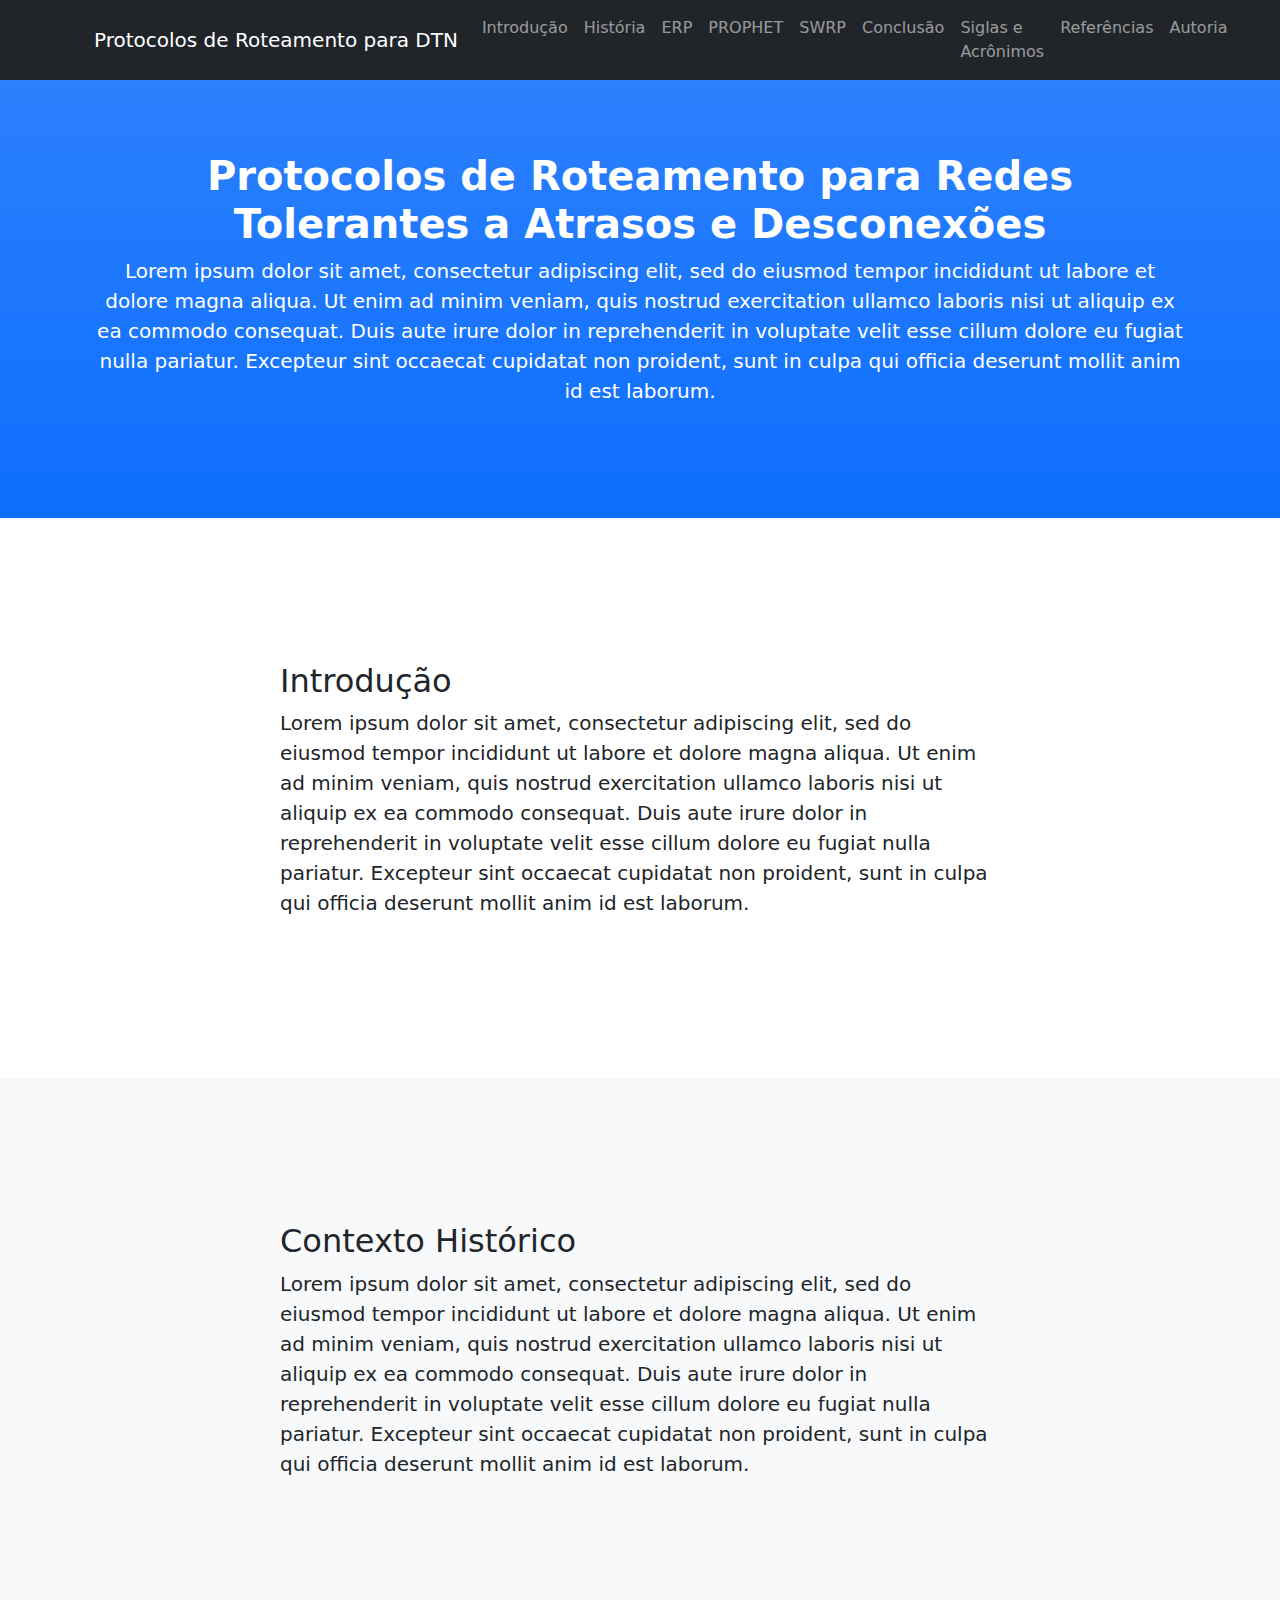
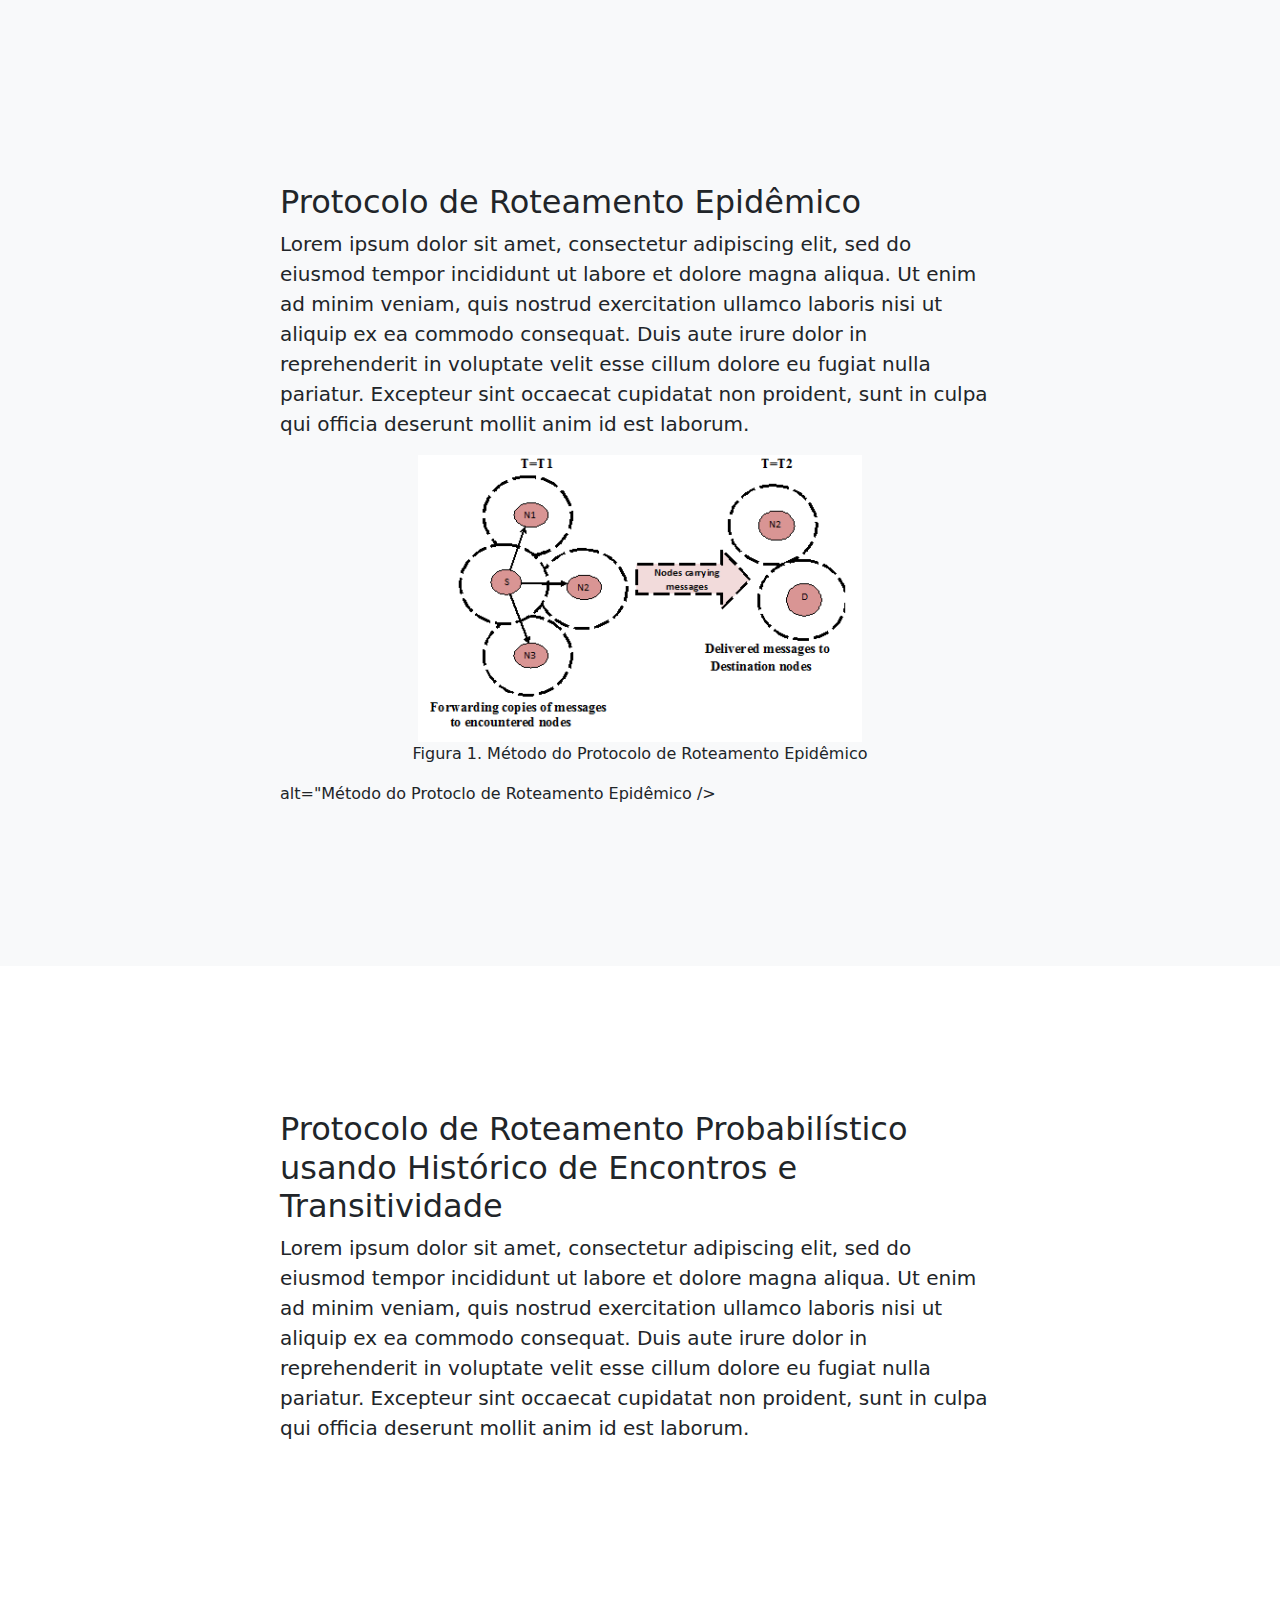
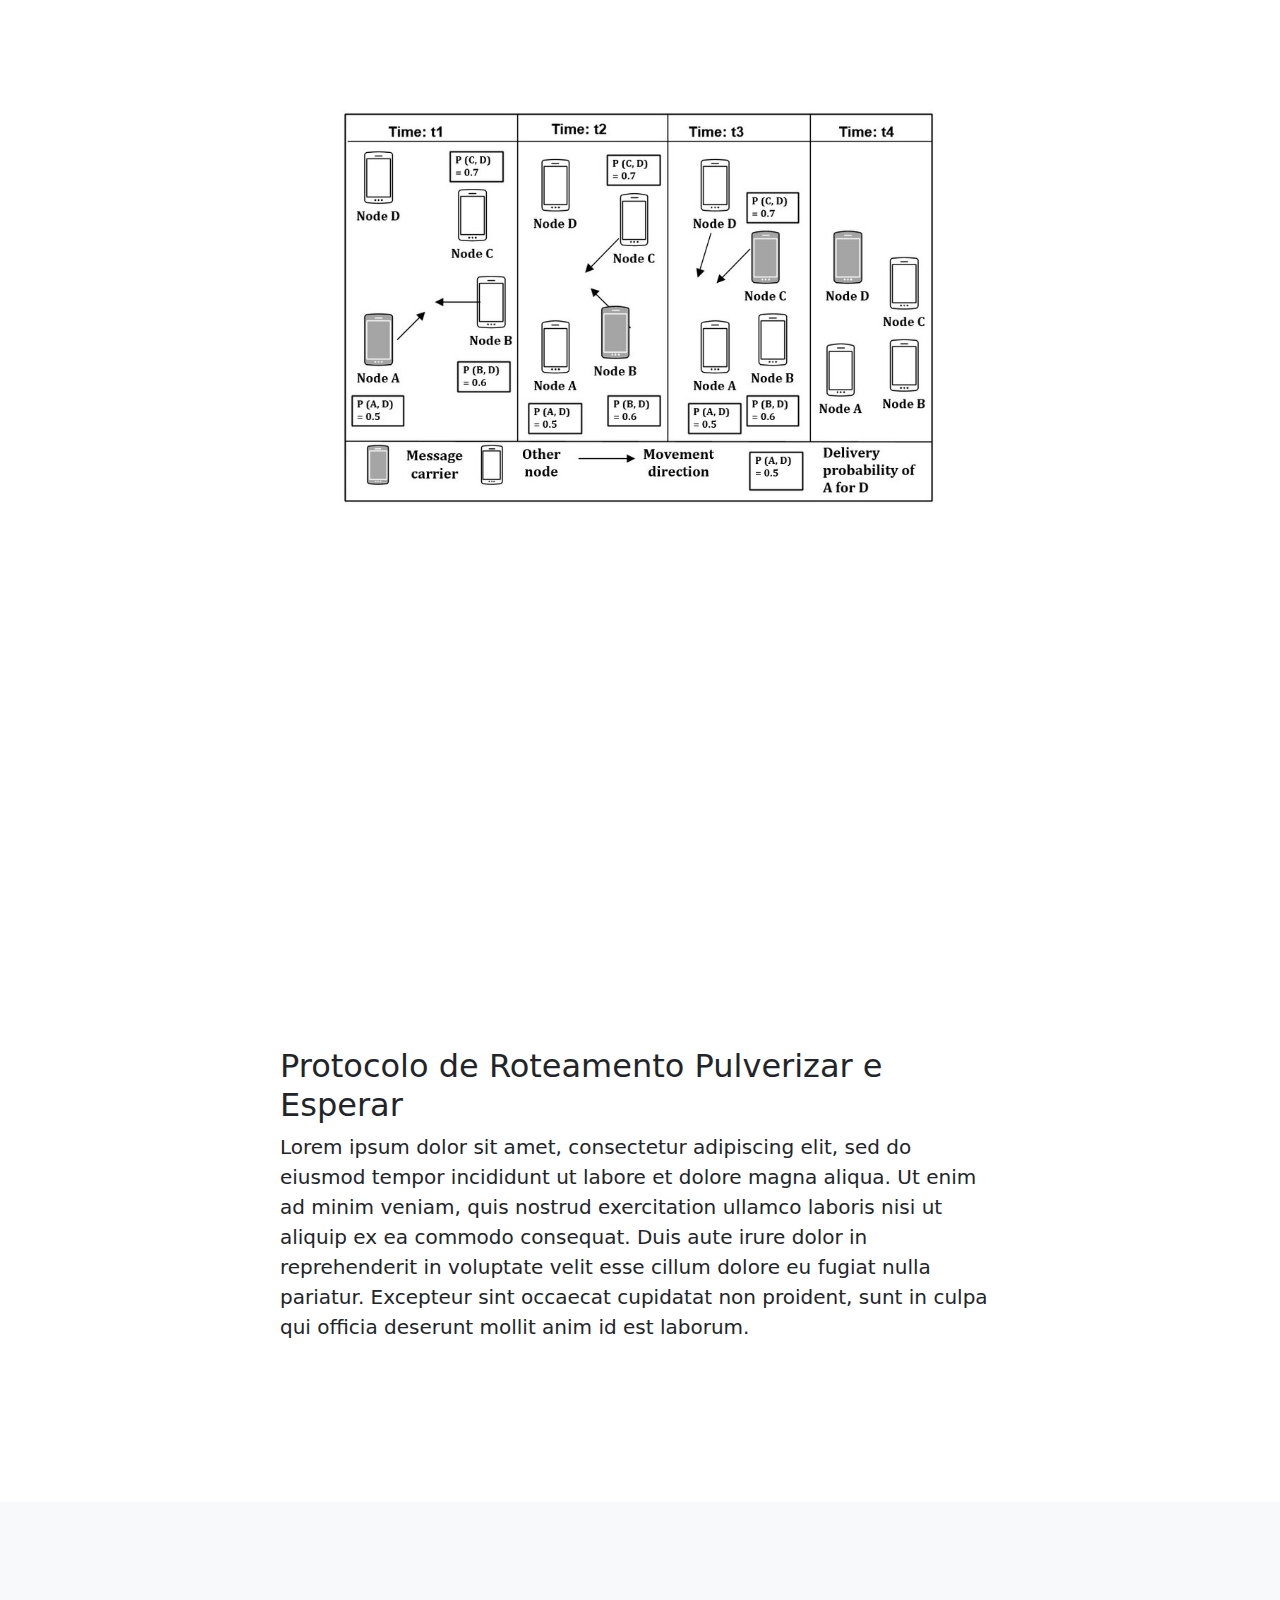
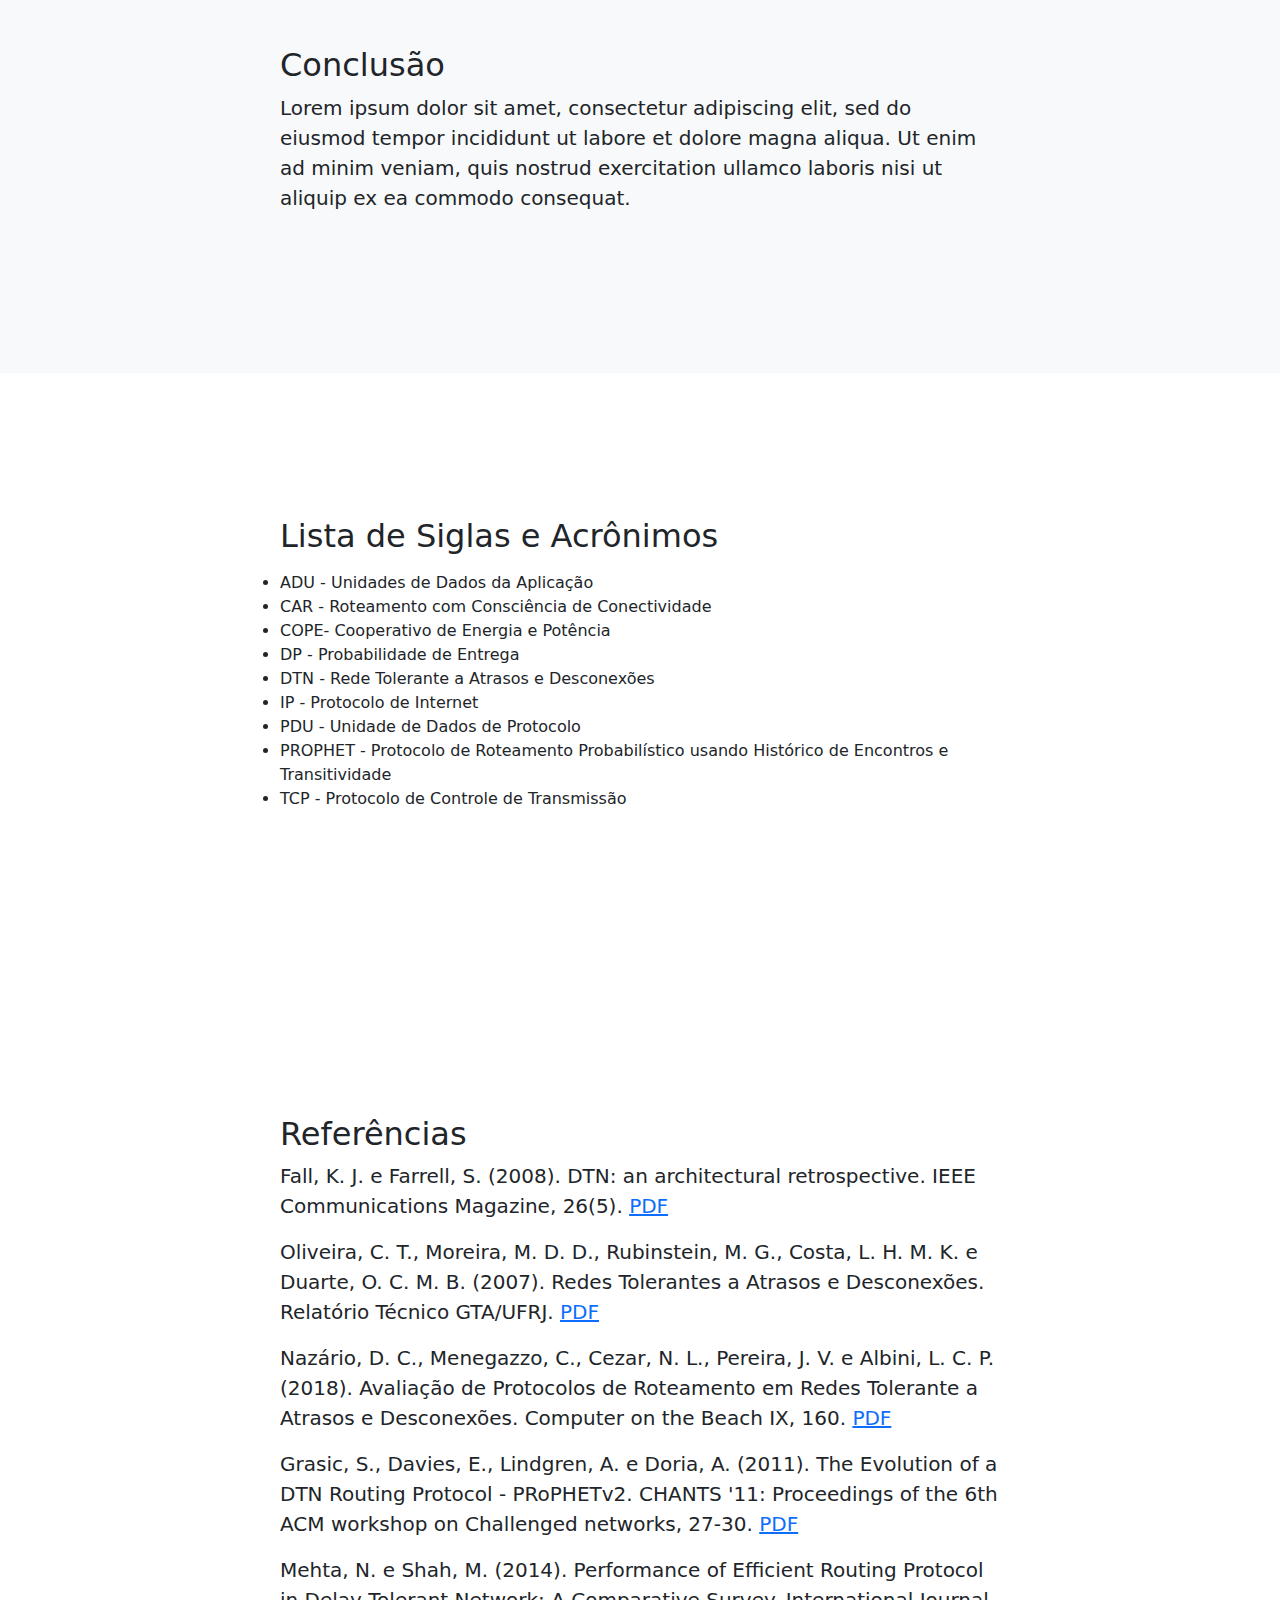
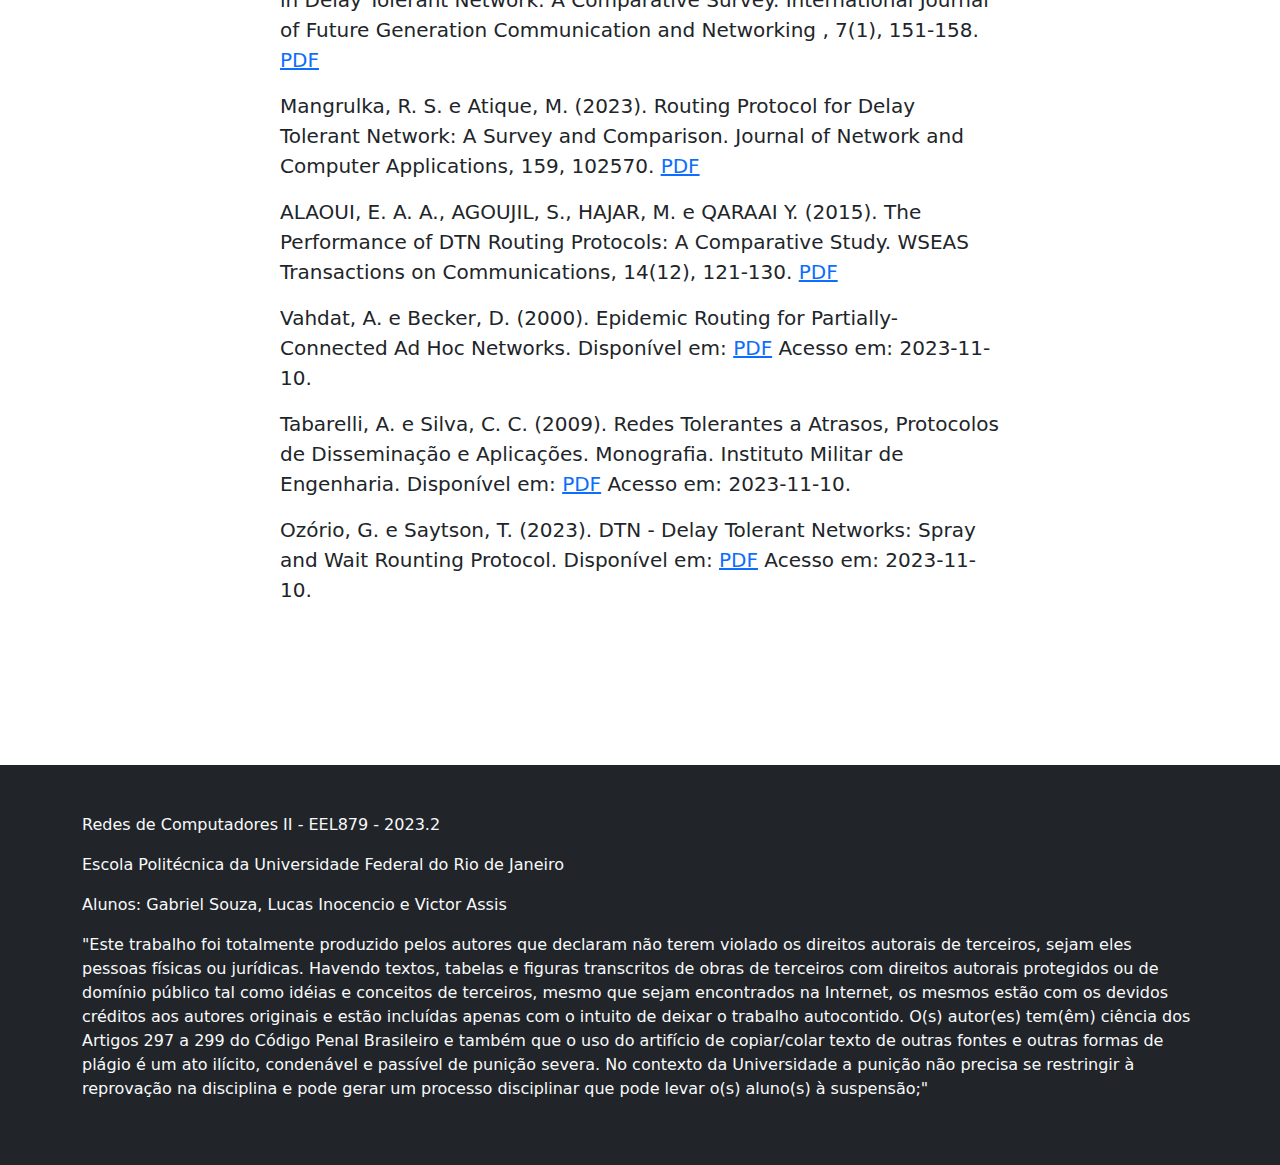
==== dtn-protocols/index.html @ 469a1fd6 "Add conclusion section and update siglas-acronimos section in dtn-protocols/index.html" ====
<!DOCTYPE html>
<html lang="en">
  <head>
    <meta charset="utf-8" />
    <meta
      name="viewport"
      content="width=device-width, initial-scale=1, shrink-to-fit=no"
    />
    <meta name="description" content="" />
    <meta name="author" content="" />
    <title>Protocolos de Roteamento para DTN</title>
    <link rel="icon" type="image/x-icon" href="img/favicon.ico" />
    <!-- Core theme CSS (includes Bootstrap)-->
    <link href="css/styles.css" rel="stylesheet" />
  </head>

  <body id="page-top">
    <!-- Navigation-->
    <nav
      class="navbar navbar-expand-lg navbar-dark bg-dark fixed-top"
      id="mainNav"
    >
      <div class="container px-4">
        <a class="navbar-brand" href="#page-top"
          >Protocolos de Roteamento para DTN</a
        >
        <button
          class="navbar-toggler"
          type="button"
          data-bs-toggle="collapse"
          data-bs-target="#navbarResponsive"
          aria-controls="navbarResponsive"
          aria-expanded="false"
          aria-label="Toggle navigation"
        >
          <span class="navbar-toggler-icon"></span>
        </button>
        <div class="collapse navbar-collapse" id="navbarResponsive">
          <ul class="navbar-nav ms-auto">
            <li class="nav-item">
              <a class="nav-link" href="#introducao">Introdução</a>
            </li>
            <li class="nav-item">
              <a class="nav-link" href="#historia">História</a>
            </li>
            <li class="nav-item">
              <a class="nav-link" href="#erp">ERP</a>
            </li>
            <li class="nav-item">
              <a class="nav-link" href="#prophet">PROPHET</a>
            </li>
            <li class="nav-item">
              <a class="nav-link" href="#swrp">SWRP</a>
            </li>
            <li class="nav-item">
              <a class="nav-link" href="#conclusao">Conclusão</a>
            </li>
            <li class="nav-item">
              <a class="nav-link" href="#siglas-acronimos"
                >Siglas e Acrônimos</a
              >
            </li>
            <li class="nav-item">
              <a class="nav-link" href="#referencias">Referências</a>
            </li>
            <li class="nav-item">
              <a class="nav-link" href="#autoria">Autoria</a>
            </li>
          </ul>
        </div>
      </div>
    </nav>
    <!-- Header-->
    <header class="bg-primary bg-gradient text-white">
      <div class="container px-4 text-center">
        <h1 class="fw-bolder">
          Protocolos de Roteamento para Redes Tolerantes a Atrasos e Desconexões
        </h1>
      </div>
      <!-- Resume -->
      <div class="container px-4 text-center">
        <p class="lead">
          Lorem ipsum dolor sit amet, consectetur adipiscing elit, sed do
          eiusmod tempor incididunt ut labore et dolore magna aliqua. Ut enim ad
          minim veniam, quis nostrud exercitation ullamco laboris nisi ut
          aliquip ex ea commodo consequat. Duis aute irure dolor in
          reprehenderit in voluptate velit esse cillum dolore eu fugiat nulla
          pariatur. Excepteur sint occaecat cupidatat non proident, sunt in
          culpa qui officia deserunt mollit anim id est laborum.
        </p>
      </div>
    </header>
    <!-- Introduction section-->
    <section id="introducao">
      <div class="container px-4">
        <div class="row gx-4 justify-content-center">
          <div class="col-lg-8">
            <h2>Introdução</h2>
            <p class="lead">
              Lorem ipsum dolor sit amet, consectetur adipiscing elit, sed do
              eiusmod tempor incididunt ut labore et dolore magna aliqua. Ut
              enim ad minim veniam, quis nostrud exercitation ullamco laboris
              nisi ut aliquip ex ea commodo consequat. Duis aute irure dolor in
              reprehenderit in voluptate velit esse cillum dolore eu fugiat
              nulla pariatur. Excepteur sint occaecat cupidatat non proident,
              sunt in culpa qui officia deserunt mollit anim id est laborum.
            </p>
          </div>
        </div>
      </div>
    </section>
    <!-- History section-->
    <section class="bg-light" id="historia">
      <div class="container px-4">
        <div class="row gx-4 justify-content-center">
          <div class="col-lg-8">
            <h2>Contexto Histórico</h2>
            <p class="lead">
              Lorem ipsum dolor sit amet, consectetur adipiscing elit, sed do
              eiusmod tempor incididunt ut labore et dolore magna aliqua. Ut
              enim ad minim veniam, quis nostrud exercitation ullamco laboris
              nisi ut aliquip ex ea commodo consequat. Duis aute irure dolor in
              reprehenderit in voluptate velit esse cillum dolore eu fugiat
              nulla pariatur. Excepteur sint occaecat cupidatat non proident,
              sunt in culpa qui officia deserunt mollit anim id est laborum.
            </p>
          </div>
        </div>
      </div>
    </section>
    <!-- ERP section-->
    <section class="bg-light" id="erp">
      <div class="container px-4">
        <div class="row gx-4 justify-content-center">
          <div class="col-lg-8">
            <h2>Protocolo de Roteamento Epidêmico</h2>
            <p class="lead">
              Lorem ipsum dolor sit amet, consectetur adipiscing elit, sed do
              eiusmod tempor incididunt ut labore et dolore magna aliqua. Ut
              enim ad minim veniam, quis nostrud exercitation ullamco laboris
              nisi ut aliquip ex ea commodo consequat. Duis aute irure dolor in
              reprehenderit in voluptate velit esse cillum dolore eu fugiat
              nulla pariatur. Excepteur sint occaecat cupidatat non proident,
              sunt in culpa qui officia deserunt mollit anim id est laborum.

              <figure style="text-align: center">
                <img
                  src="./img/epidemic.png"
                  alt="Método do Protoclo de Roteamento Epidêmico"
                />
                <figcaption>
                  Figura 1. Método do Protocolo de Roteamento Epidêmico
                </figcaption>
              </figure>
              alt="Método do Protoclo de Roteamento Epidêmico />
            </p>
          </div>
        </div>
      </div>
    </section>
    <!-- PROPHET section-->
    <section id="prophet">
      <div class="container px-4">
        <div class="row gx-4 justify-content-center">
          <div class="col-lg-8">
            <h2>
              Protocolo de Roteamento Probabilístico usando Histórico de
              Encontros e Transitividade
            </h2>
            <p class="lead">
              Lorem ipsum dolor sit amet, consectetur adipiscing elit, sed do
              eiusmod tempor incididunt ut labore et dolore magna aliqua. Ut
              enim ad minim veniam, quis nostrud exercitation ullamco laboris
              nisi ut aliquip ex ea commodo consequat. Duis aute irure dolor in
              reprehenderit in voluptate velit esse cillum dolore eu fugiat
              nulla pariatur. Excepteur sint occaecat cupidatat non proident,
              sunt in culpa qui officia deserunt mollit anim id est laborum.
            </p>
          </div>
          <div class="center">
            <img
              src="./img/prp.png"
              alt="A beautiful sunset over the mountains"
              width="600px"
              height="400px"
            />
          </div>
        </div>
      </div>
    </section>
    <!-- SWRP section-->
    <section id="swrp">
      <div class="container px-4">
        <div class="row gx-4 justify-content-center">
          <div class="col-lg-8">
            <h2>Protocolo de Roteamento Pulverizar e Esperar</h2>
            <p class="lead">
              Lorem ipsum dolor sit amet, consectetur adipiscing elit, sed do
              eiusmod tempor incididunt ut labore et dolore magna aliqua. Ut
              enim ad minim veniam, quis nostrud exercitation ullamco laboris
              nisi ut aliquip ex ea commodo consequat. Duis aute irure dolor in
              reprehenderit in voluptate velit esse cillum dolore eu fugiat
              nulla pariatur. Excepteur sint occaecat cupidatat non proident,
              sunt in culpa qui officia deserunt mollit anim id est laborum.
            </p>
          </div>
        </div>
      </div>
    </section>
    <!-- Conclusion section-->
    <section class="bg-light" id="conclusao">
      <div class="container px-4">
        <div class="row gx-4 justify-content-center">
          <div class="col-lg-8">
            <h2>Conclusão</h2>
            <p class="lead">
              Lorem ipsum dolor sit amet, consectetur adipiscing elit, sed do
              eiusmod tempor incididunt ut labore et dolore magna aliqua. Ut
              enim ad minim veniam, quis nostrud exercitation ullamco laboris
              nisi ut aliquip ex ea commodo consequat.
            </p>
          </div>
        </div>
      </div>
    </section>
    <!-- Siglas e Acrônimos section -->
    <section id="siglas-acronimos">
      <div class="container px-4">
        <div class="row gx-4 justify-content-center">
          <div class="col-lg-8">
            <h2>Lista de Siglas e Acrônimos</h2>
            <p class="lead">
              <l>
                <li>ADU - Unidades de Dados da Aplicação</li>
                <li>CAR - Roteamento com Consciência de Conectividade</li>
                <li>COPE- Cooperativo de Energia e Potência</li>
                <li>DP - Probabilidade de Entrega</li>
                <li>DTN - Rede Tolerante a Atrasos e Desconexões</li>
                <li>IP - Protocolo de Internet</li>
                <li>PDU - Unidade de Dados de Protocolo</li>
                <li>
                  PROPHET - Protocolo de Roteamento Probabilístico usando
                  Histórico de Encontros e Transitividade
                </li>
                <li>TCP - Protocolo de Controle de Transmissão</li>
              </l>
            </p>
          </div>
        </div>
      </div>
    </section>
    <!-- Referencias section-->
    <section id="referencias">
      <div class="container px-4">
        <div class="row gx-4 justify-content-center">
          <div class="col-lg-8">
            <h2>Referências</h2>
            <p class="lead">
              Fall, K. J. e Farrell, S. (2008). DTN: an architectural
              retrospective. IEEE Communications Magazine, 26(5).
              <a
                href="http://www.tara.tcd.ie/bitstream/handle/2262/39149/DTN%20-%20an%20architectural%20retrospective.pdf?sequence=1&isAllowed=y"
                target="_blank"
                >PDF</a
              >
            </p>
            <p class="lead">
              Oliveira, C. T., Moreira, M. D. D., Rubinstein, M. G., Costa, L.
              H. M. K. e Duarte, O. C. M. B. (2007). Redes Tolerantes a Atrasos
              e Desconexões. Relatório Técnico GTA/UFRJ.
              <a
                href="chttps://www.gta.ufrj.br/ftp/gta/TechReports/OlDu07.pdf"
                target="_blank"
                >PDF</a
              >
            </p>
            <p class="lead">
              Nazário, D. C., Menegazzo, C., Cezar, N. L., Pereira, J. V. e
              Albini, L. C. P. (2018). Avaliação de Protocolos de Roteamento em
              Redes Tolerante a Atrasos e Desconexões. Computer on the Beach IX,
              160.
              <a
                href="https://periodicos.univali.br/index.php/acotb/article/download/12747/7231"
                target="_blank"
                >PDF</a
              >
            </p>
            <p class="lead">
              Grasic, S., Davies, E., Lindgren, A. e Doria, A. (2011). The
              Evolution of a DTN Routing Protocol - PRoPHETv2. CHANTS '11:
              Proceedings of the 6th ACM workshop on Challenged networks, 27-30.
              <a
                href="https://www.diva-portal.org/smash/get/diva2:1043060/FULLTEXT01.pdf"
                target="_blank"
                >PDF</a
              >
            </p>
            <p class="lead">
              Mehta, N. e Shah, M. (2014). Performance of Efficient Routing
              Protocol in Delay Tolerant Network: A Comparative Survey.
              International Journal of Future Generation Communication and
              Networking , 7(1), 151-158.
              <a
                href="https://article.nadiapub.com/IJFGCN/vol7_no1/15.pdf"
                target="_blank"
                >PDF</a
              >
            </p>
            <p class="lead">
              Mangrulka, R. S. e Atique, M. (2023). Routing Protocol for Delay
              Tolerant Network: A Survey and Comparison. Journal of Network and
              Computer Applications, 159, 102570.
              <a
                href="https://cseweb.ucsd.edu/classes/wi02/cse294/adhocepidemics.pdf"
                target="_blank"
                >PDF</a
              >
            </p>
            <p class="lead">
              ALAOUI, E. A. A., AGOUJIL, S., HAJAR, M. e QARAAI Y. (2015). The
              Performance of DTN Routing Protocols: A Comparative Study. WSEAS
              Transactions on Communications, 14(12), 121-130.
              <a
                href="https://www.wseas.org/multimedia/journals/communications/2015/a325704-585.pdf"
                target="_blank"
                >PDF</a
              >
            </p>
            <p class="lead">
              Vahdat, A. e Becker, D. (2000). Epidemic Routing for
              Partially-Connected Ad Hoc Networks. Disponível em:
              <a
                href="https://cseweb.ucsd.edu/classes/wi02/cse294/adhocepidemics.pdf"
                target="_blank"
                >PDF</a
              >
              Acesso em: 2023-11-10.
            </p>
            <p class="lead">
              Tabarelli, A. e Silva, C. C. (2009). Redes Tolerantes a Atrasos,
              Protocolos de Disseminação e Aplicações. Monografia. Instituto
              Militar de Engenharia. Disponível em:
              <a
                href="https://www.ime.usp.br/~cef/mac499-09/monografias/adriano-caio/monografia.pdf"
                target="_blank"
                >PDF</a
              >
              Acesso em: 2023-11-10.
            </p>
            <p class="lead">
              Ozório, G. e Saytson, T. (2023). DTN - Delay Tolerant Networks:
              Spray and Wait Rounting Protocol. Disponível em:
              <a
                href="https://www.gta.ufrj.br/ensino/eel879/trabalhos_vf_2017_2/dtn/surgimento.html"
                target="_blank"
                >PDF</a
              >
              Acesso em: 2023-11-10.
            </p>
          </div>
        </div>
      </div>
    </section>
    <!-- Footer-->
    <footer class="py-5 bg-dark">
      <div class="container px-4"></div>

      <!-- Bootstrap core JS-->
      <script src="./bootstrap/js/bootstrap.bundle.min.js"></script>
      <!-- Core theme JS-->
      <script src="js/scripts.js"></script>

      <div class="jumbotron jumbotron-fluid bg-dark text-light" id="autoria">
        <div class="container content">
          <p>Redes de Computadores II - EEL879 - 2023.2</p>
          <p>Escola Politécnica da Universidade Federal do Rio de Janeiro</p>
          <p>Alunos: Gabriel Souza, Lucas Inocencio e Victor Assis</p>
          <p>
            "Este trabalho foi totalmente produzido pelos autores que declaram
            não terem violado os direitos autorais de terceiros, sejam eles
            pessoas físicas ou jurídicas. Havendo textos, tabelas e figuras
            transcritos de obras de terceiros com direitos autorais protegidos
            ou de domínio público tal como idéias e conceitos de terceiros,
            mesmo que sejam encontrados na Internet, os mesmos estão com os
            devidos créditos aos autores originais e estão incluídas apenas com
            o intuito de deixar o trabalho autocontido. O(s) autor(es) tem(êm)
            ciência dos Artigos 297 a 299 do Código Penal Brasileiro e também
            que o uso do artifício de copiar/colar texto de outras fontes e
            outras formas de plágio é um ato ilícito, condenável e passível de
            punição severa. No contexto da Universidade a punição não precisa se
            restringir à reprovação na disciplina e pode gerar um processo
            disciplinar que pode levar o(s) aluno(s) à suspensão;"
          </p>
        </div>
      </div>
    </footer>
  </body>
</html>
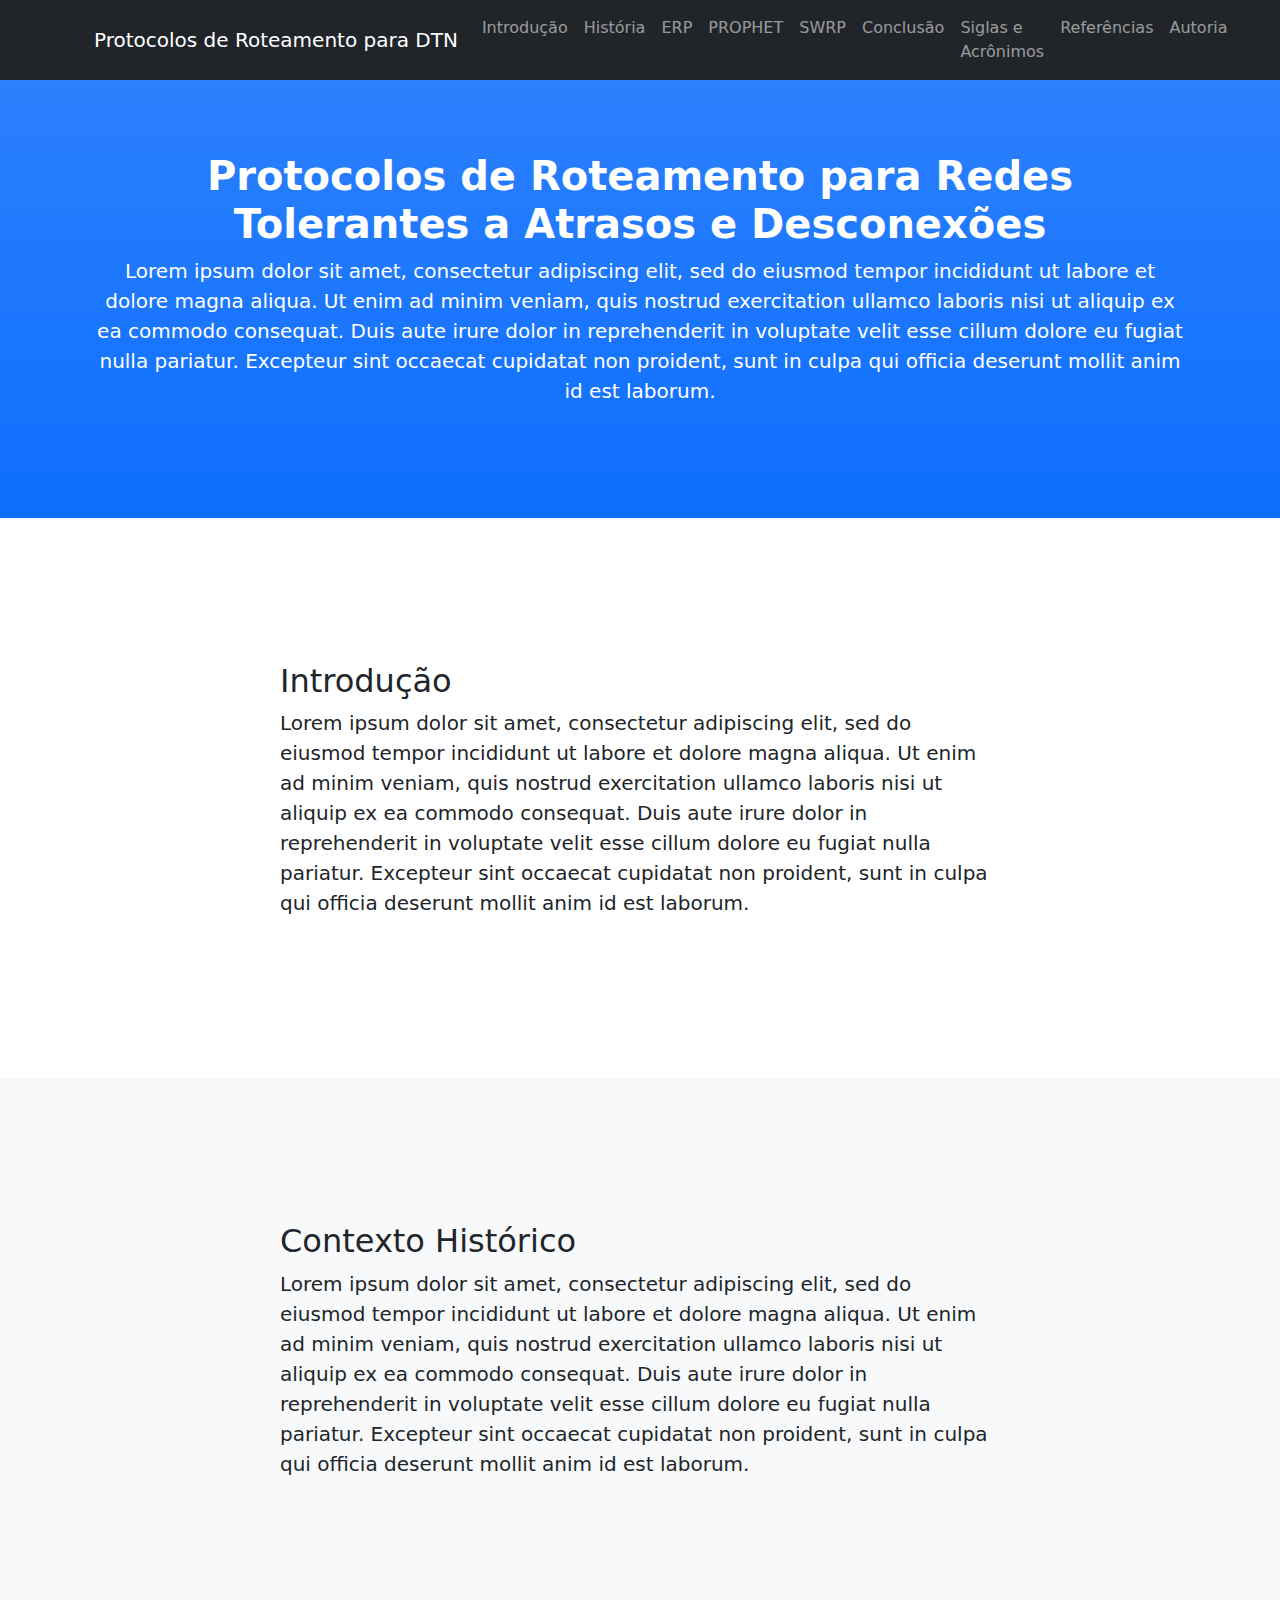
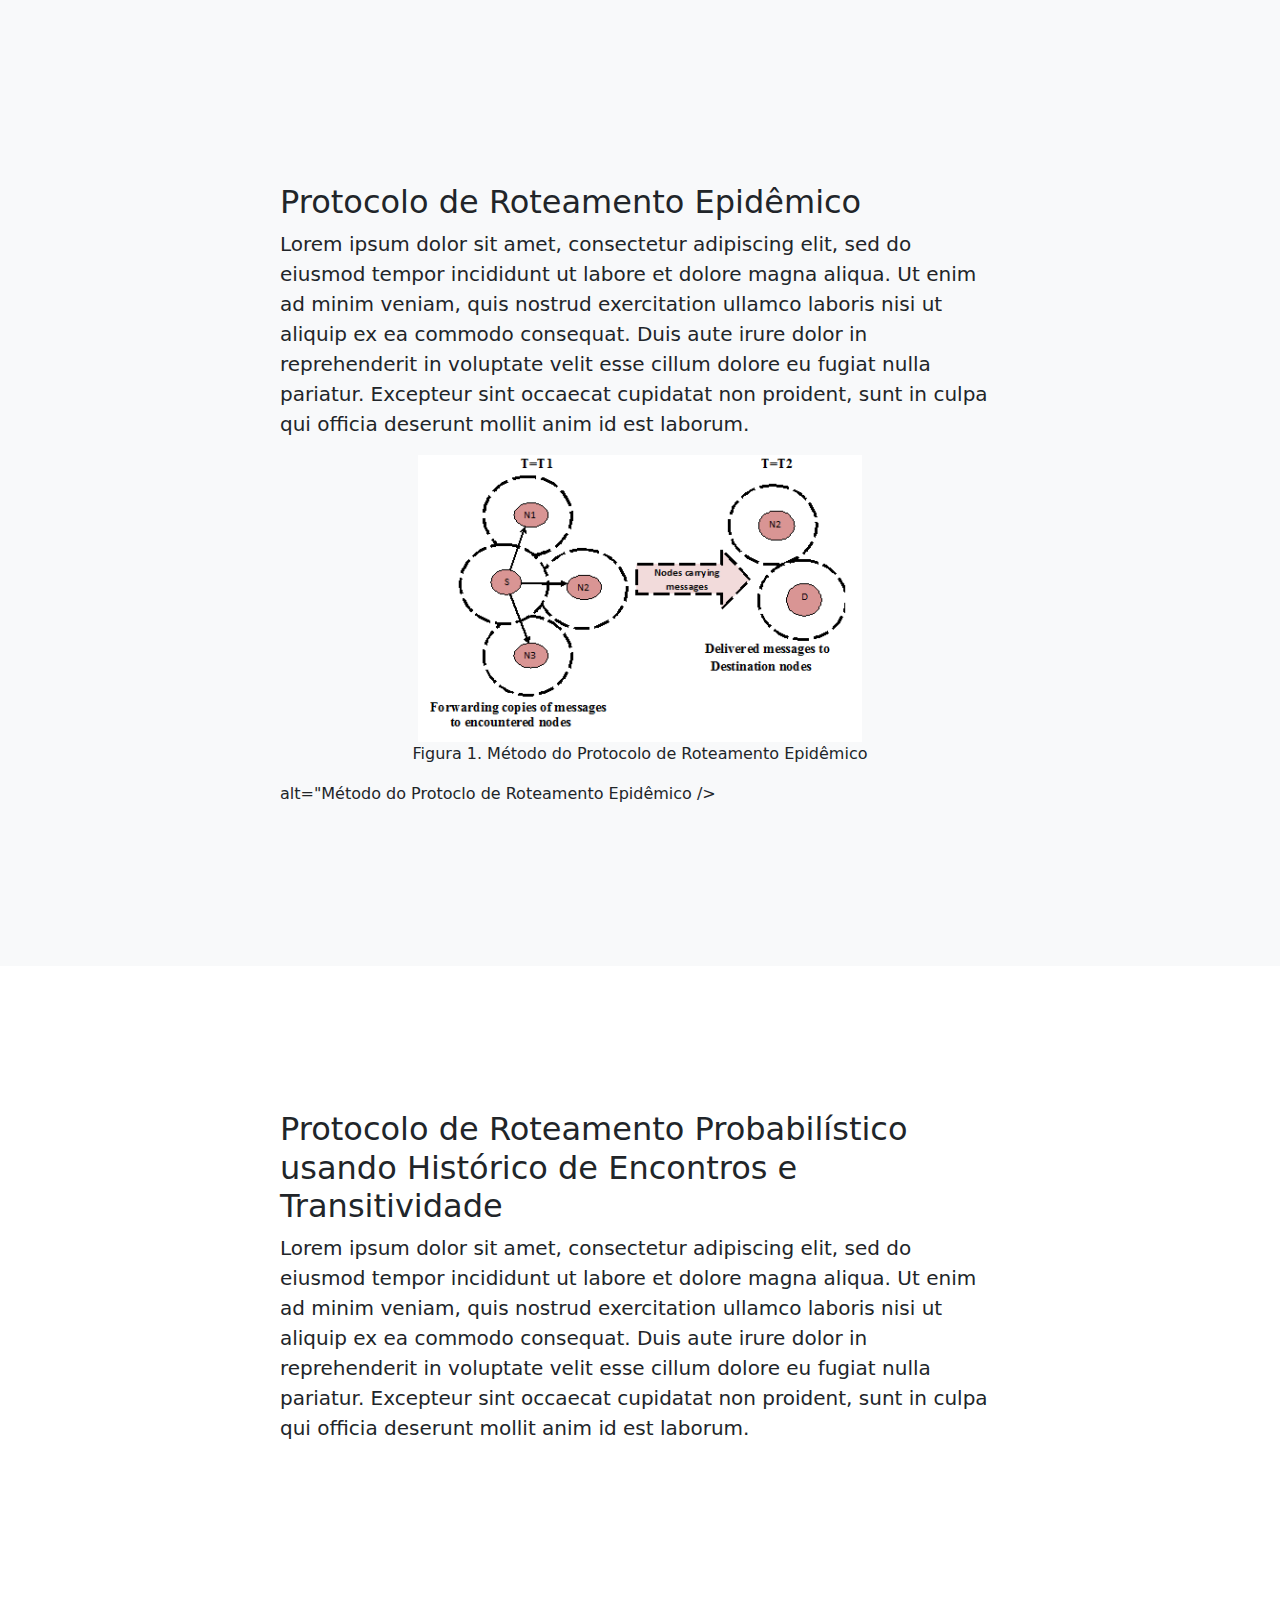
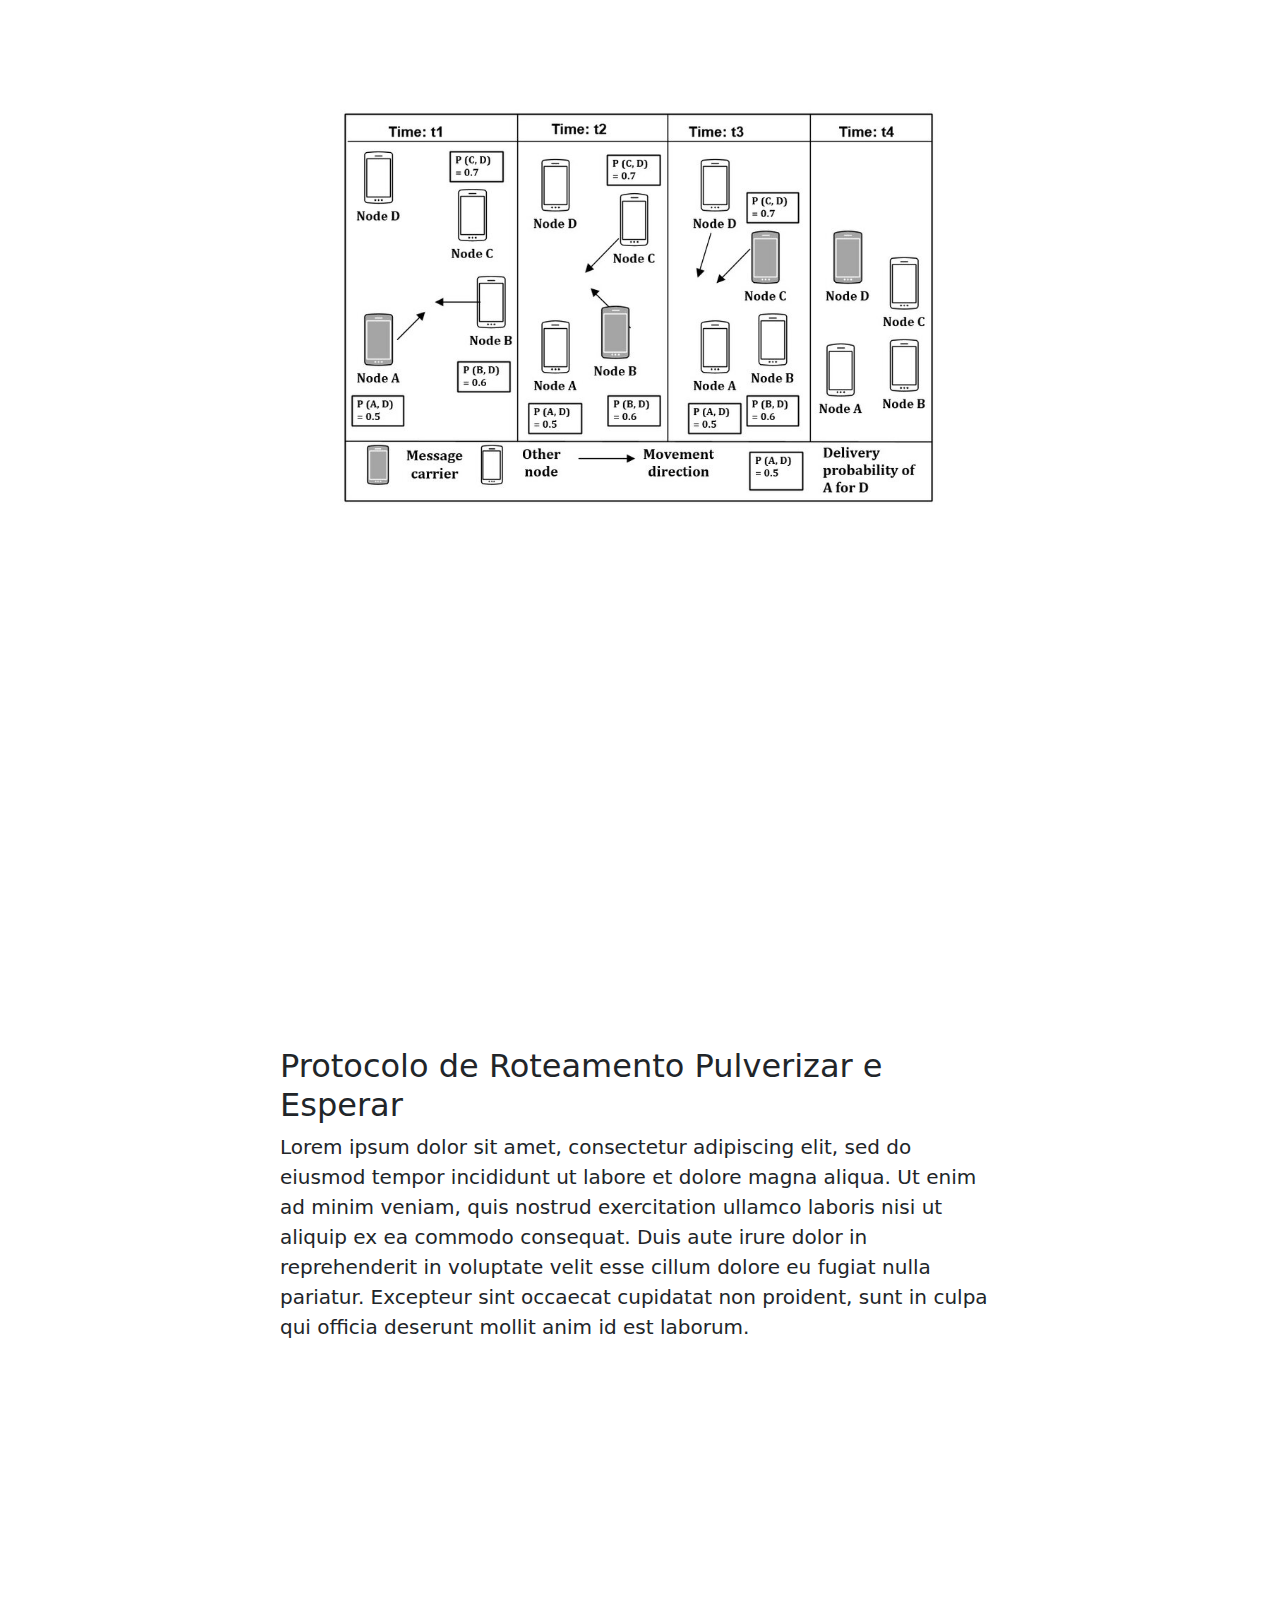
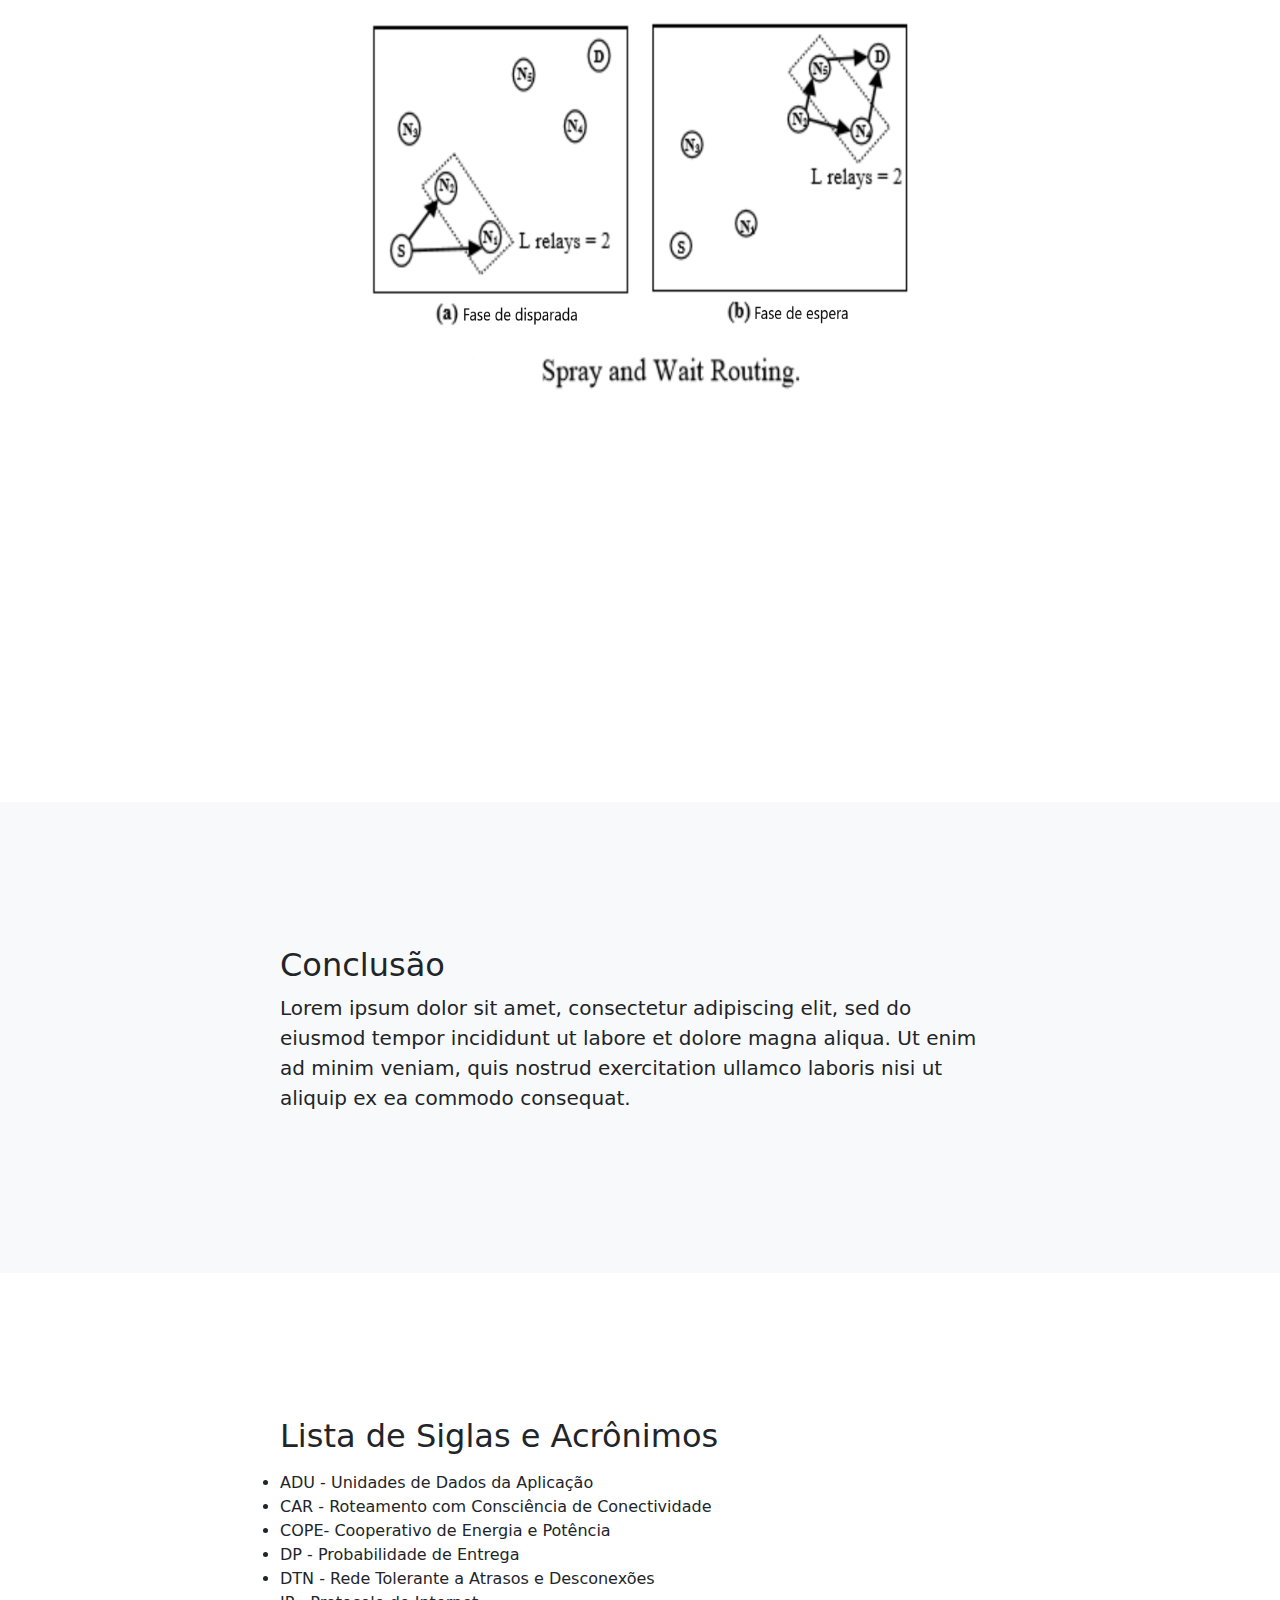
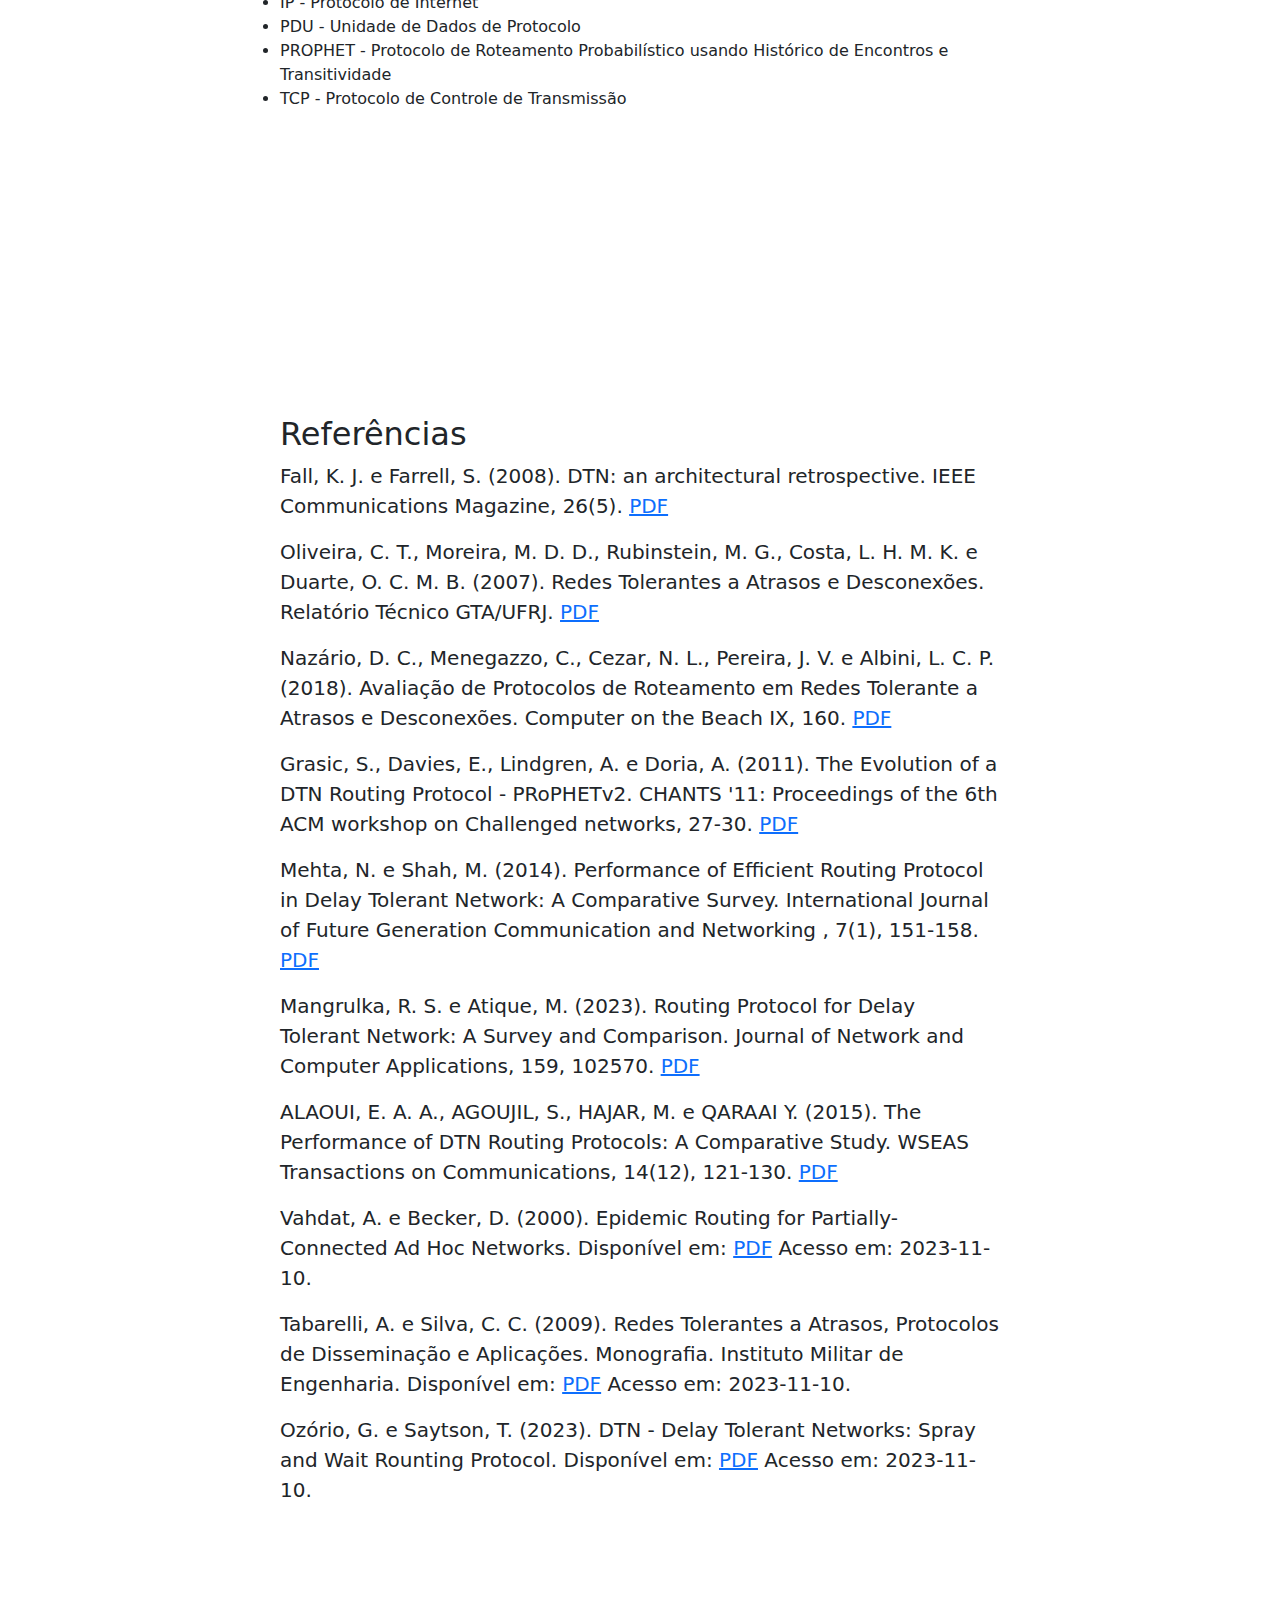
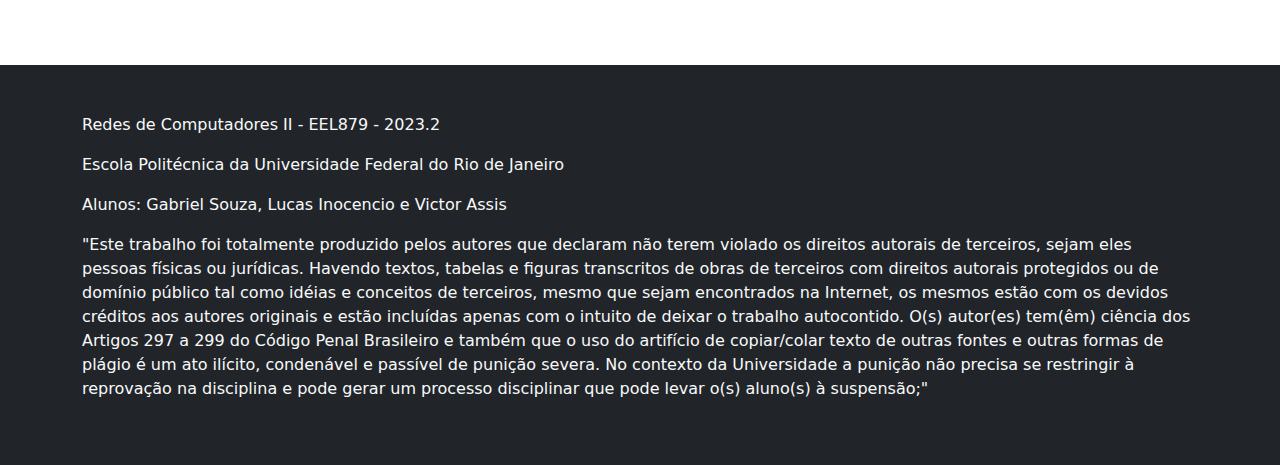
==== commit 40837a82: "Add images to DTN protocols page" ====
--- a/dtn-protocols/index.html
+++ b/dtn-protocols/index.html
@@ -180,7 +180,7 @@
           <div class="center">
             <img
               src="./img/prp.png"
-              alt="A beautiful sunset over the mountains"
+              alt="prp"
               width="600px"
               height="400px"
             />
@@ -203,6 +203,14 @@
               nulla pariatur. Excepteur sint occaecat cupidatat non proident,
               sunt in culpa qui officia deserunt mollit anim id est laborum.
             </p>
+          </div>
+          <div class="center">
+            <img
+              src="./img/fases_do_protocolo_spray_and_wait.png"
+              alt="fases_do_protocolo_spray_and_wait"
+              width="600px"
+              height="400px"
+            />
           </div>
         </div>
       </div>
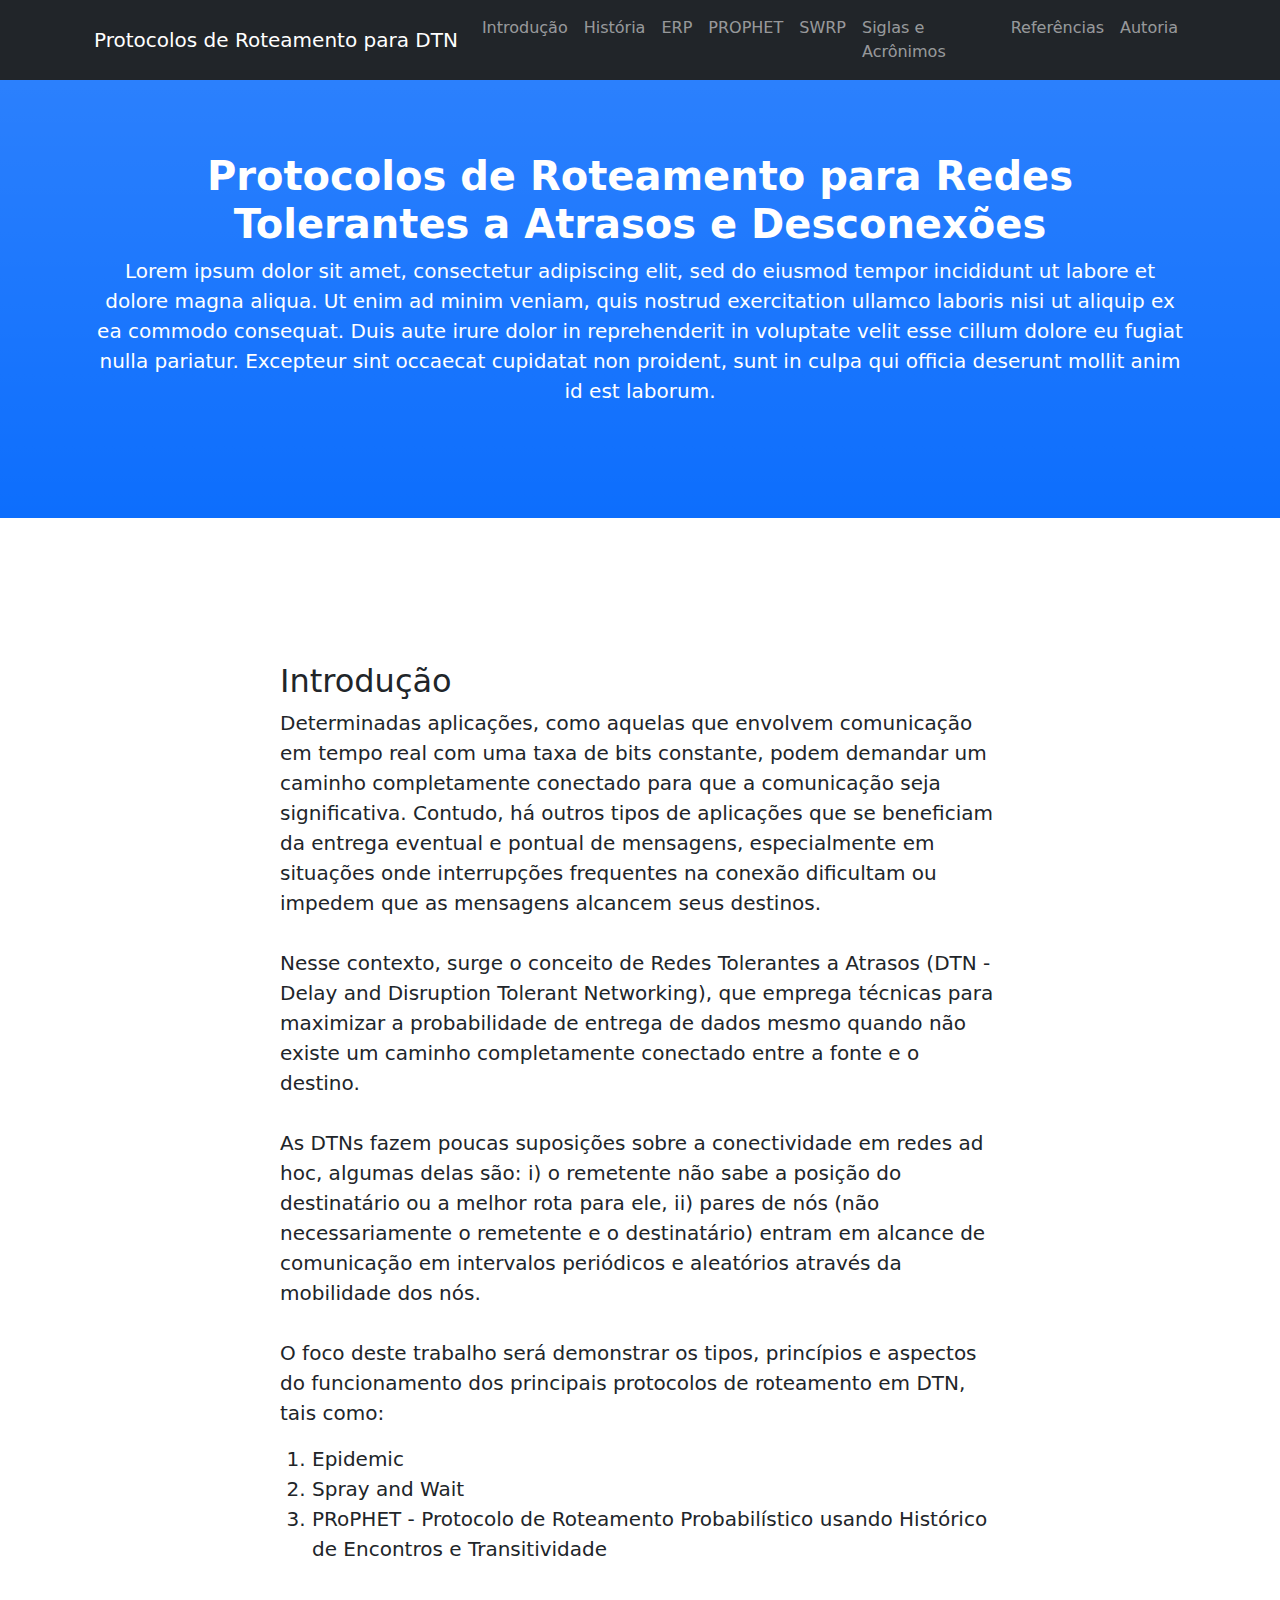
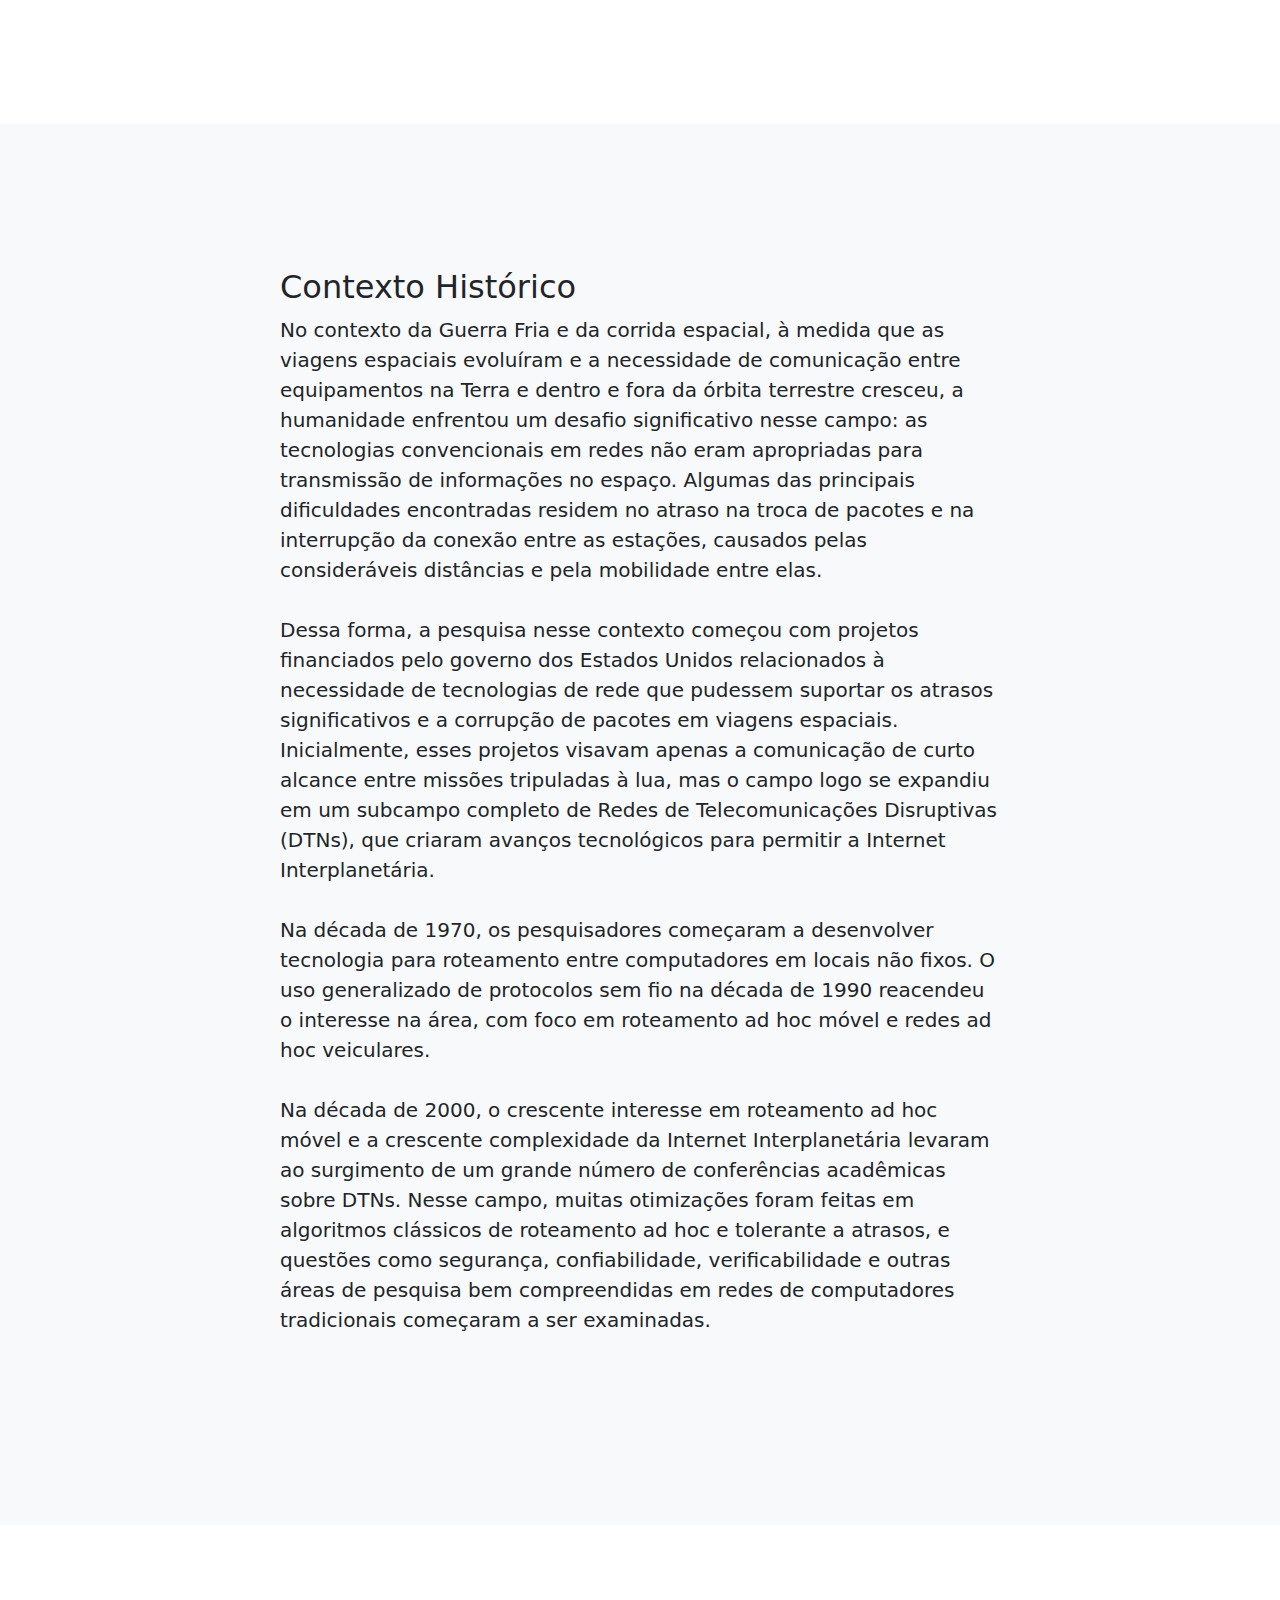
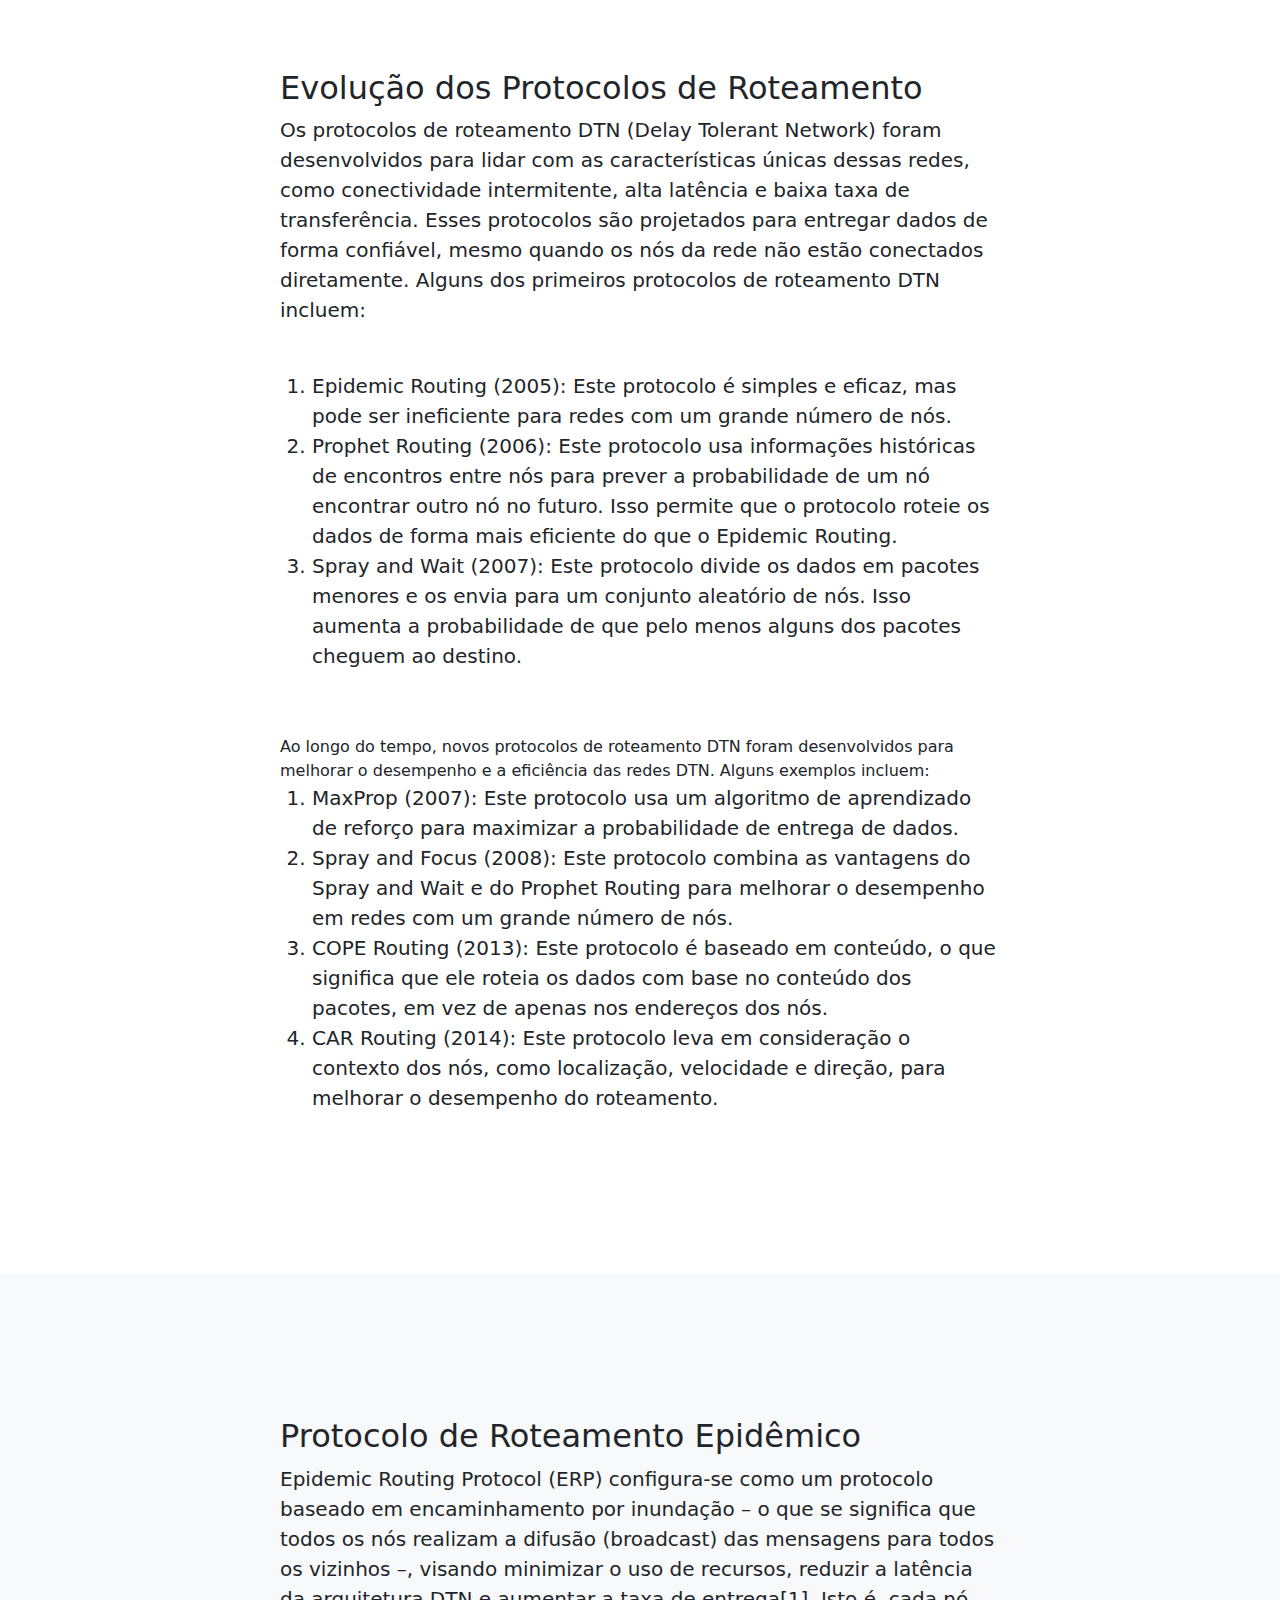
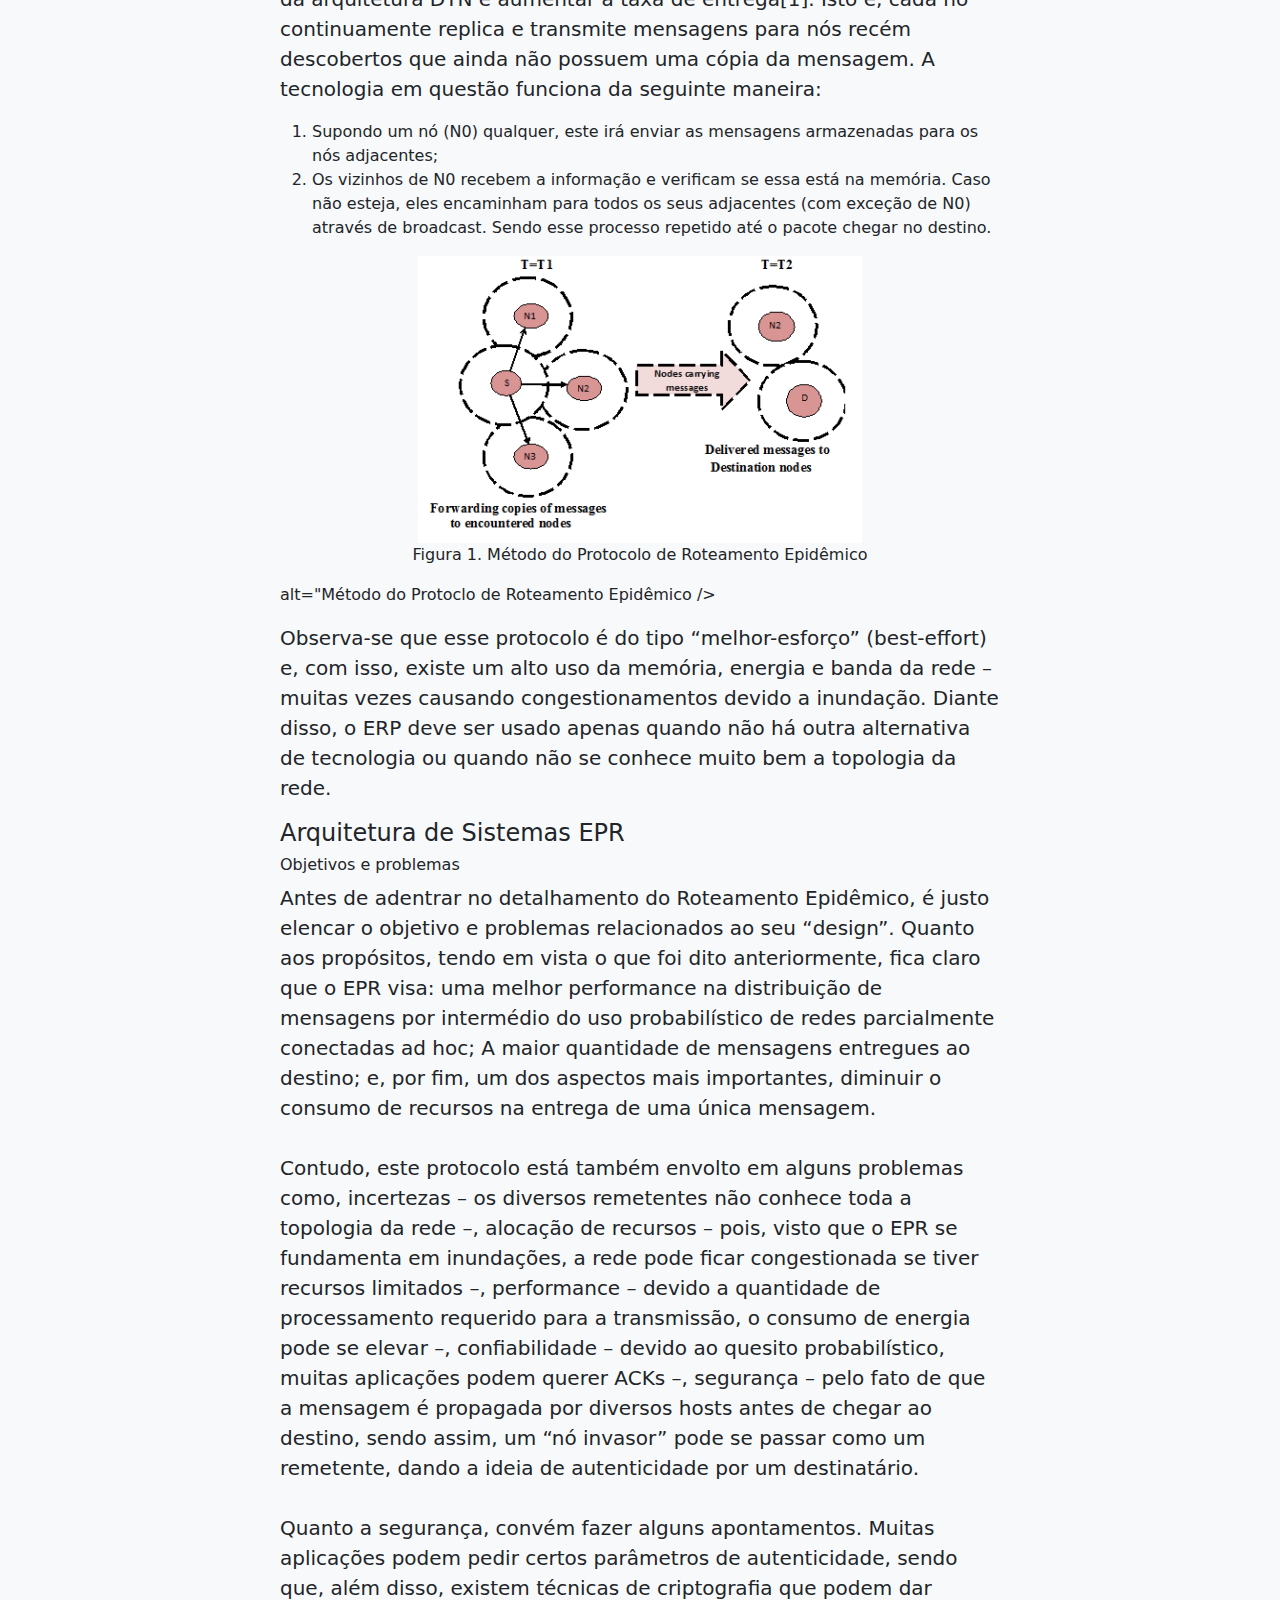
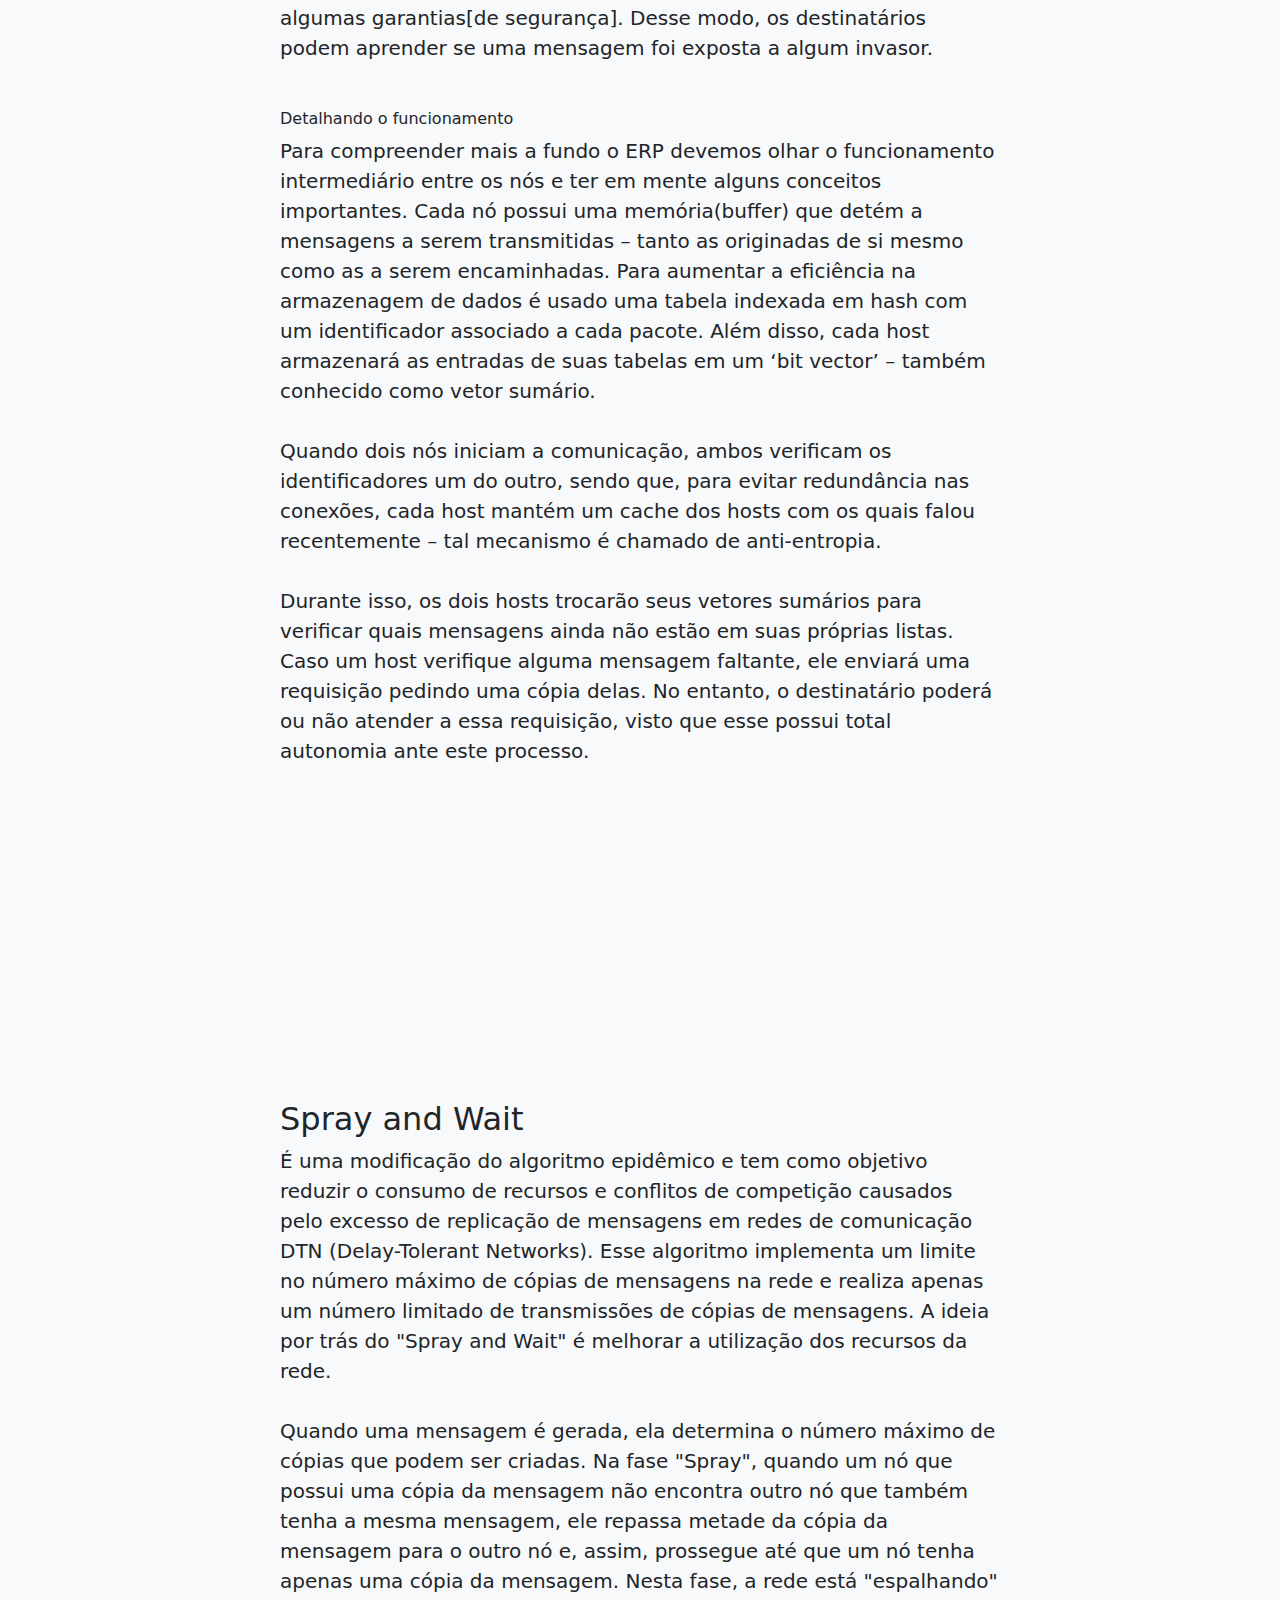
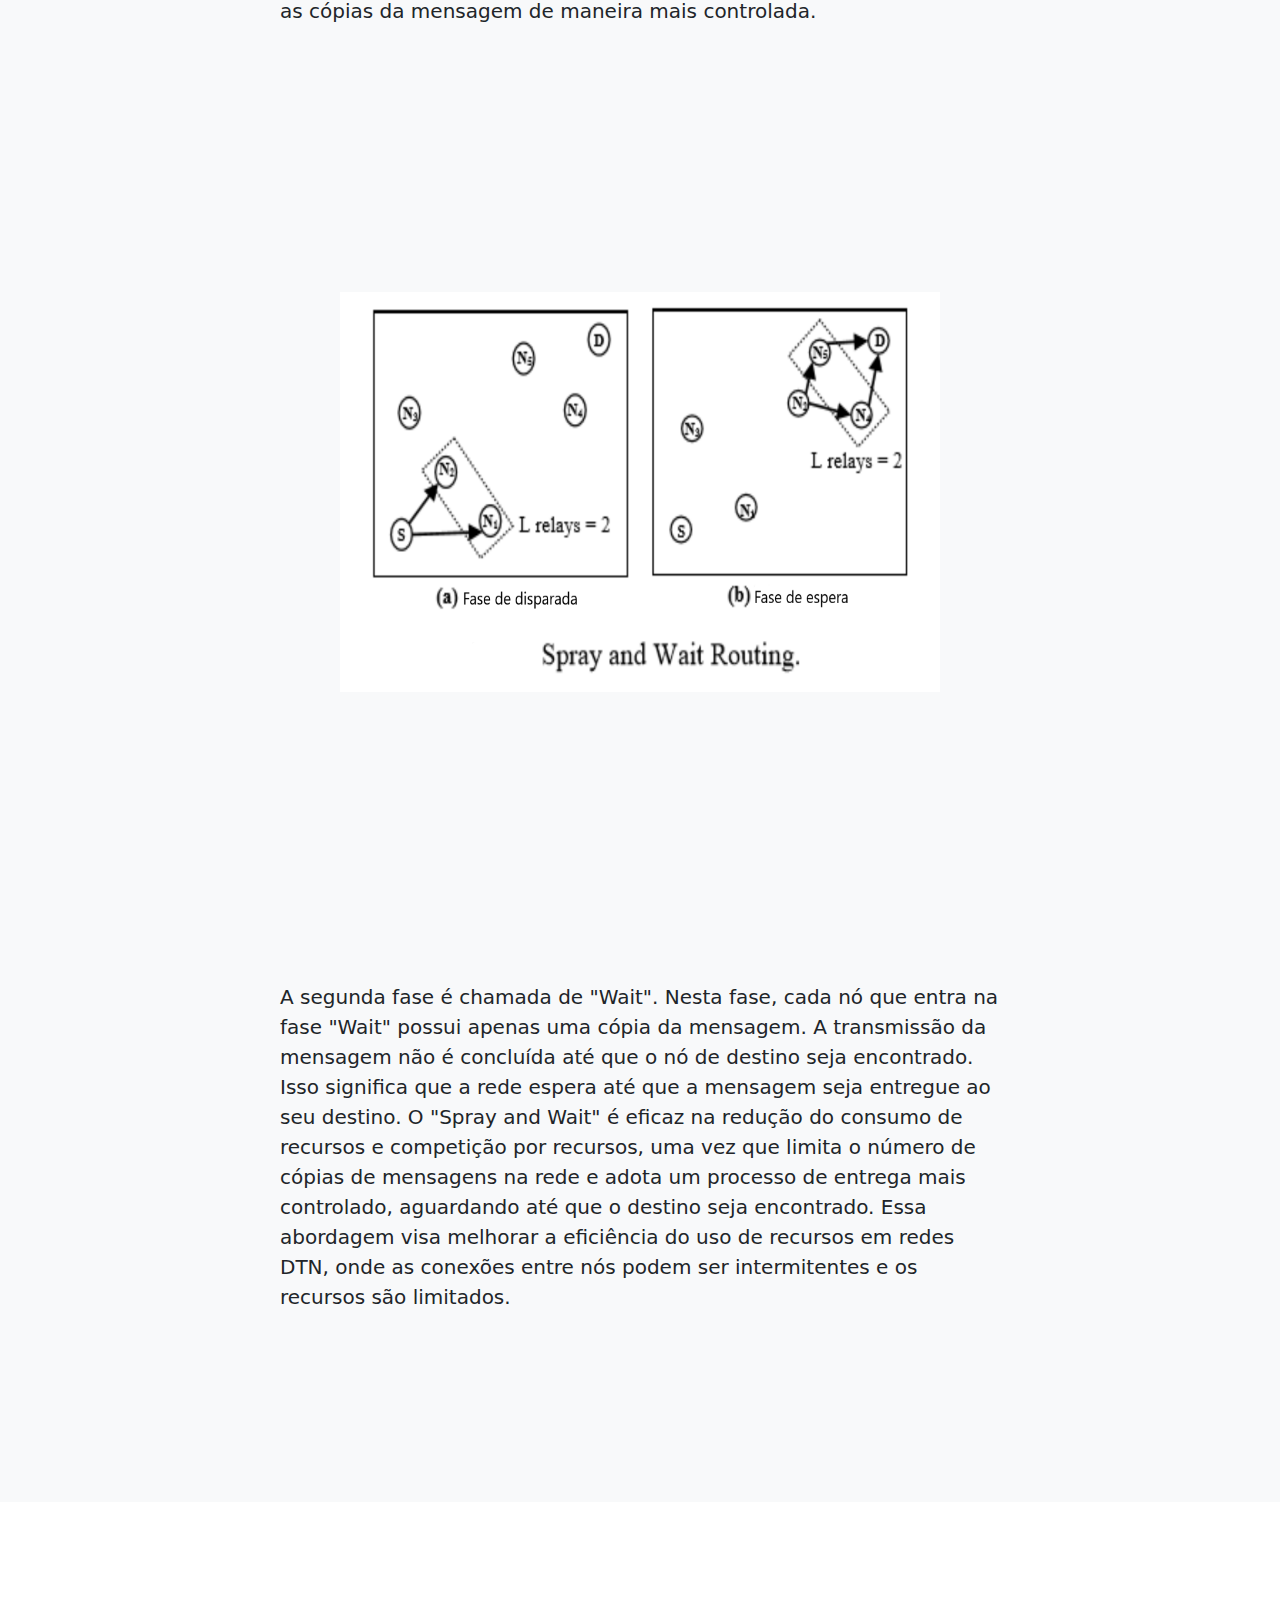
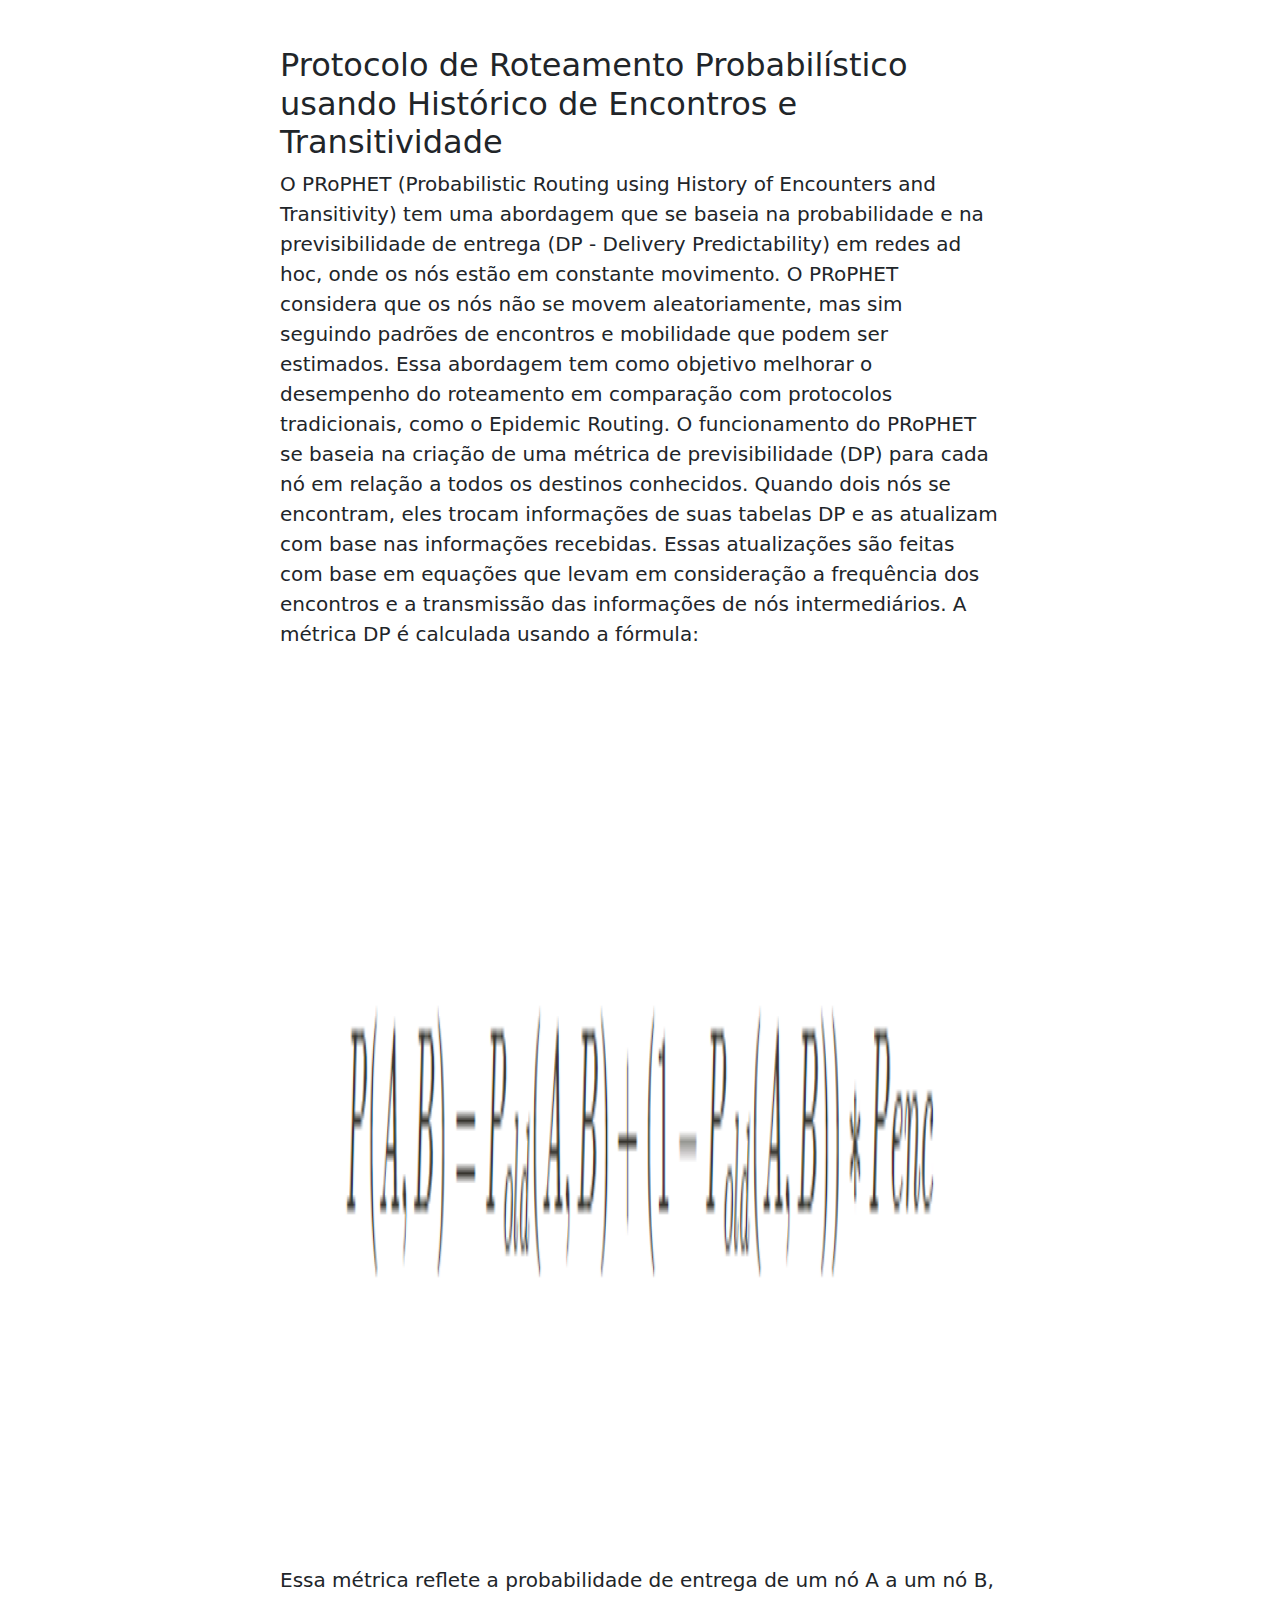
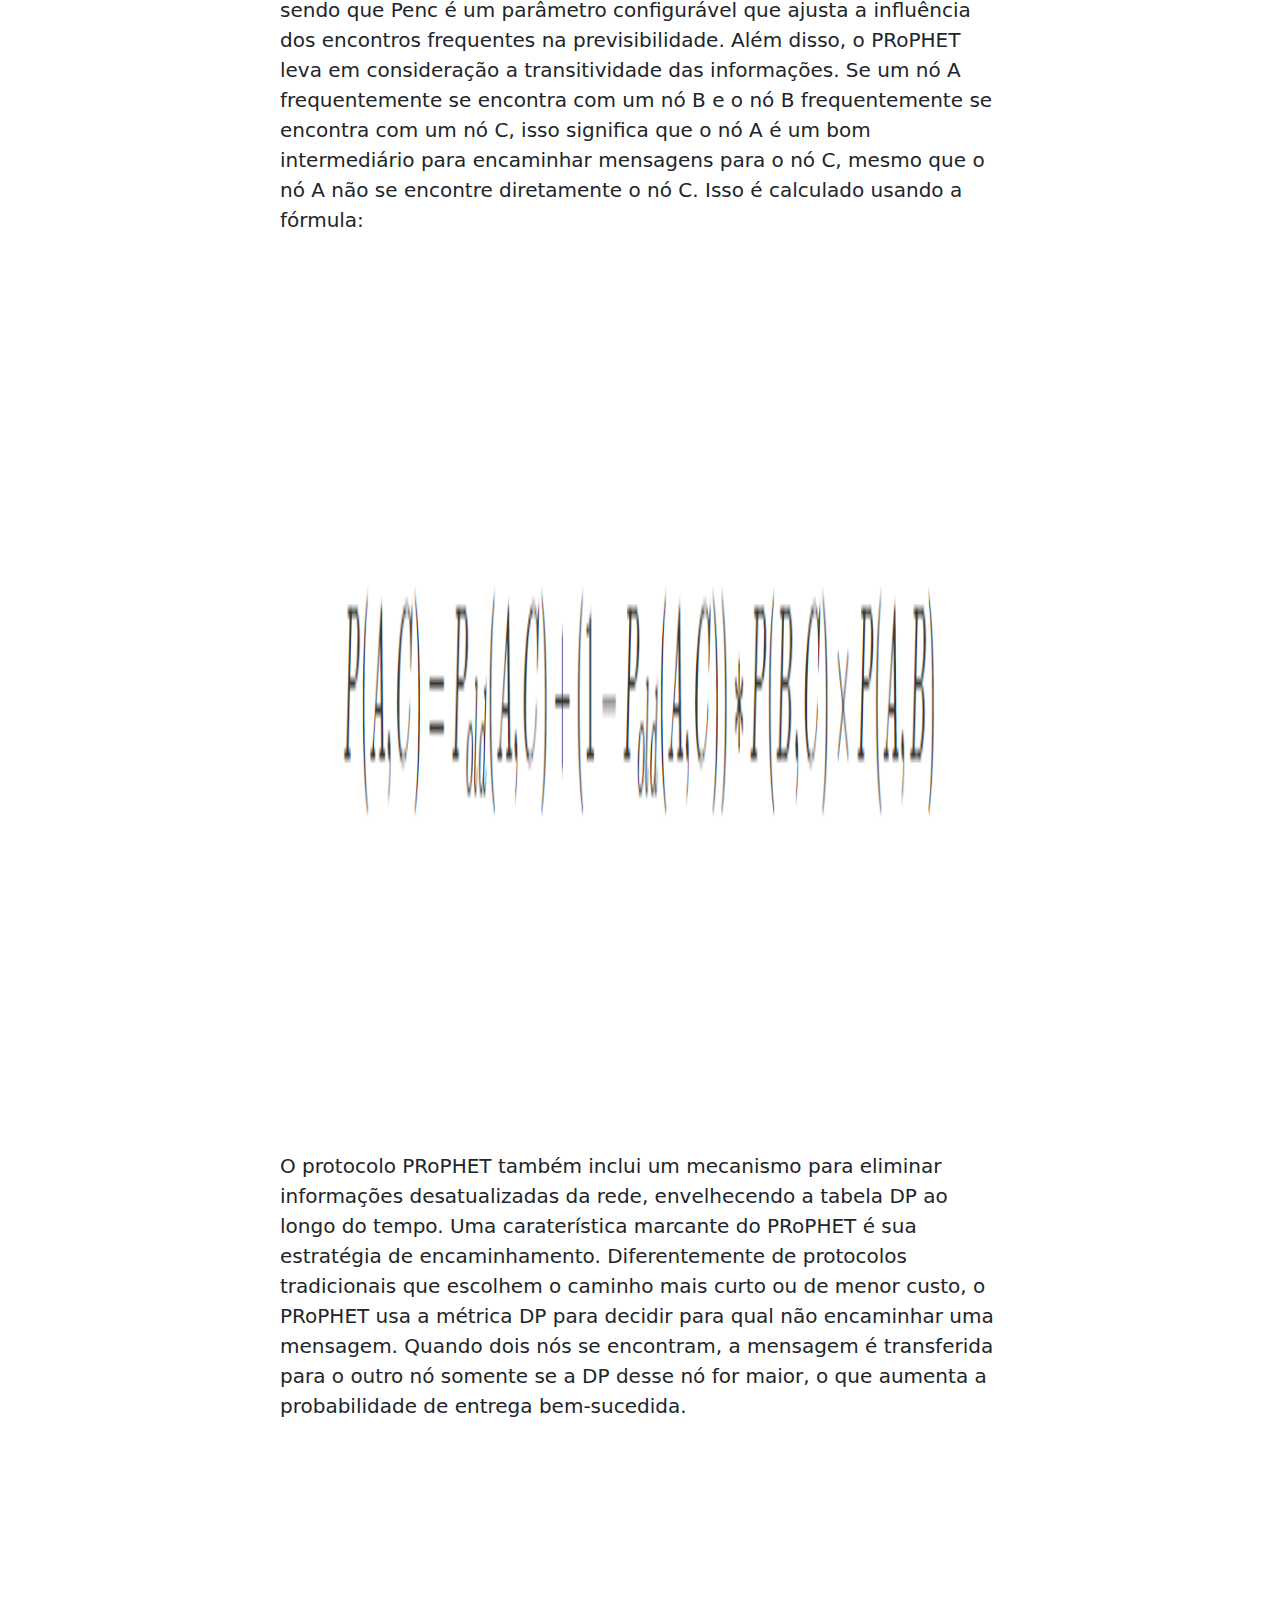
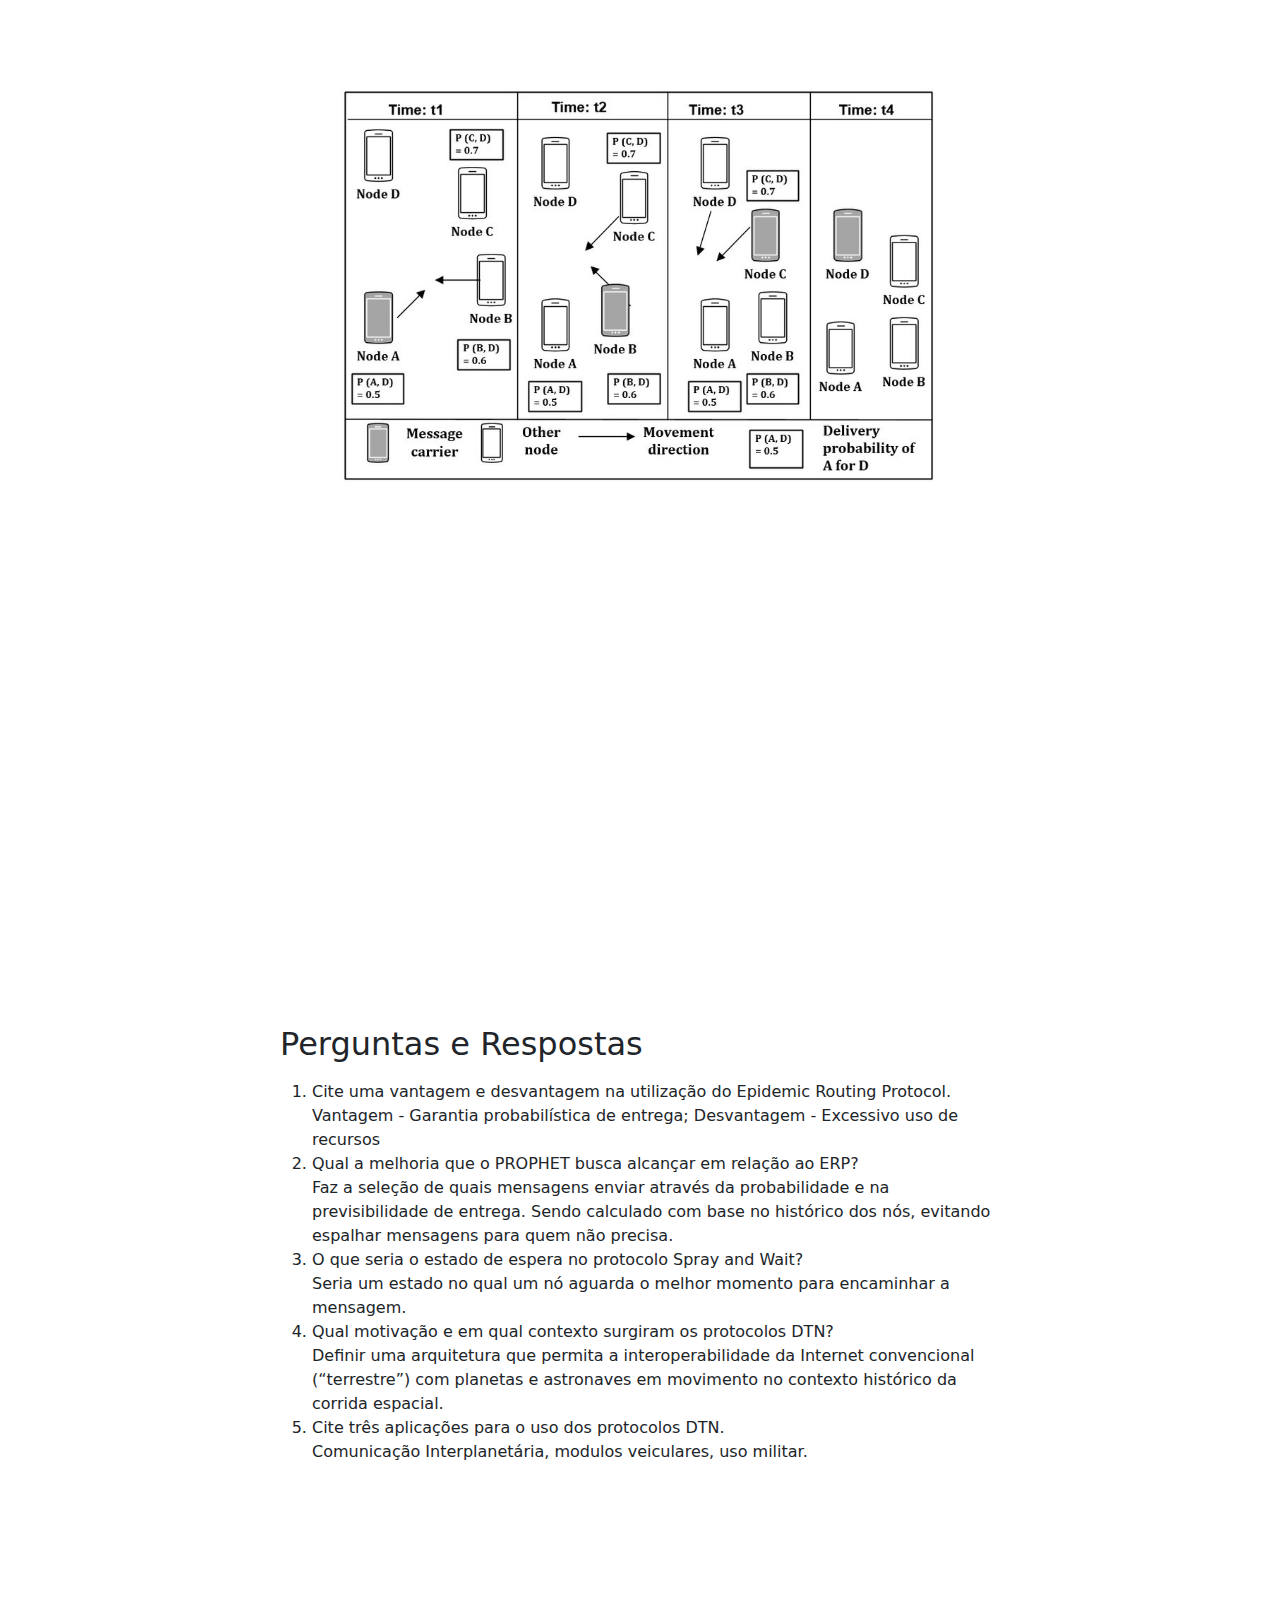
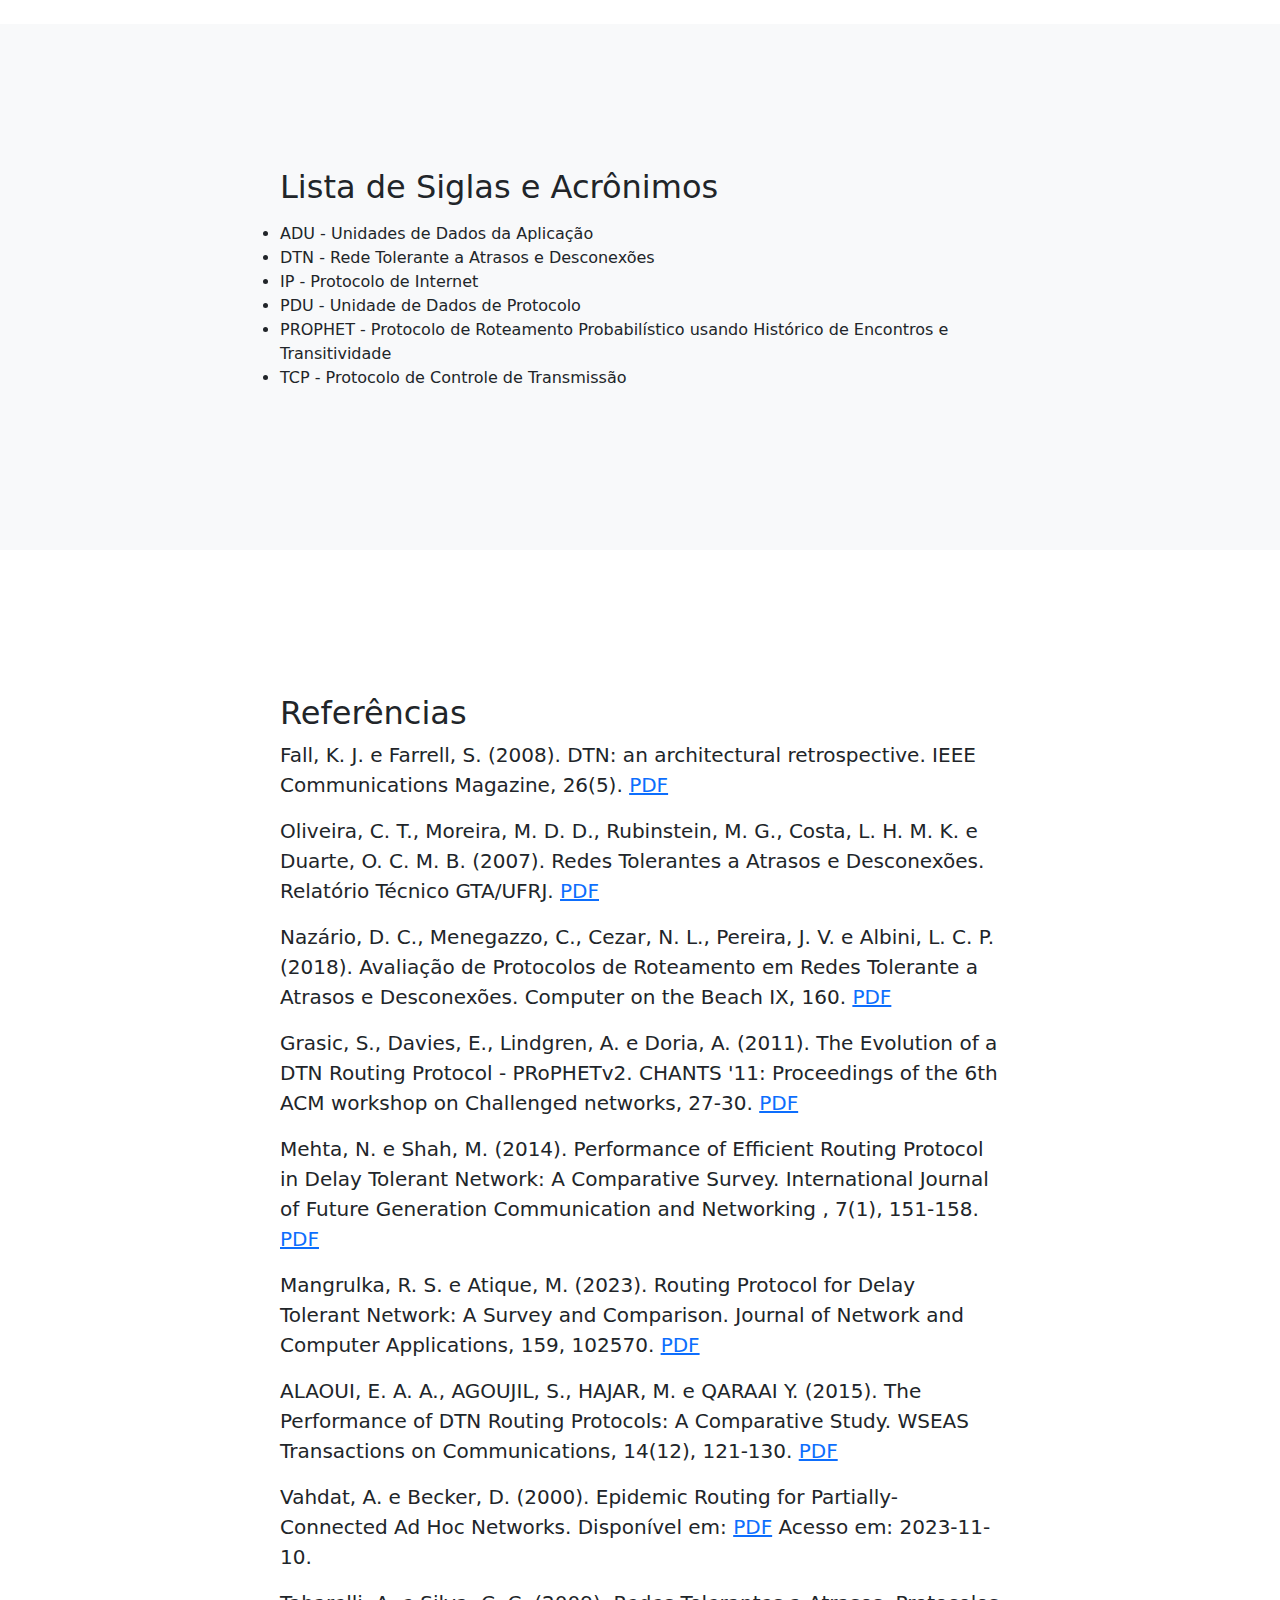
==== commit b452517a: "updating website" ====
--- a/dtn-protocols/index.html
+++ b/dtn-protocols/index.html
@@ -1,406 +1,544 @@
 <!DOCTYPE html>
 <html lang="en">
-  <head>
-    <meta charset="utf-8" />
-    <meta
-      name="viewport"
-      content="width=device-width, initial-scale=1, shrink-to-fit=no"
-    />
-    <meta name="description" content="" />
-    <meta name="author" content="" />
-    <title>Protocolos de Roteamento para DTN</title>
-    <link rel="icon" type="image/x-icon" href="img/favicon.ico" />
-    <!-- Core theme CSS (includes Bootstrap)-->
-    <link href="css/styles.css" rel="stylesheet" />
-  </head>
-
-  <body id="page-top">
-    <!-- Navigation-->
-    <nav
-      class="navbar navbar-expand-lg navbar-dark bg-dark fixed-top"
-      id="mainNav"
-    >
-      <div class="container px-4">
-        <a class="navbar-brand" href="#page-top"
-          >Protocolos de Roteamento para DTN</a
-        >
-        <button
-          class="navbar-toggler"
-          type="button"
-          data-bs-toggle="collapse"
-          data-bs-target="#navbarResponsive"
-          aria-controls="navbarResponsive"
-          aria-expanded="false"
-          aria-label="Toggle navigation"
-        >
-          <span class="navbar-toggler-icon"></span>
-        </button>
-        <div class="collapse navbar-collapse" id="navbarResponsive">
-          <ul class="navbar-nav ms-auto">
-            <li class="nav-item">
-              <a class="nav-link" href="#introducao">Introdução</a>
-            </li>
-            <li class="nav-item">
-              <a class="nav-link" href="#historia">História</a>
-            </li>
-            <li class="nav-item">
-              <a class="nav-link" href="#erp">ERP</a>
-            </li>
-            <li class="nav-item">
-              <a class="nav-link" href="#prophet">PROPHET</a>
-            </li>
-            <li class="nav-item">
-              <a class="nav-link" href="#swrp">SWRP</a>
-            </li>
-            <li class="nav-item">
-              <a class="nav-link" href="#conclusao">Conclusão</a>
-            </li>
-            <li class="nav-item">
-              <a class="nav-link" href="#siglas-acronimos"
-                >Siglas e Acrônimos</a
-              >
-            </li>
-            <li class="nav-item">
-              <a class="nav-link" href="#referencias">Referências</a>
-            </li>
-            <li class="nav-item">
-              <a class="nav-link" href="#autoria">Autoria</a>
-            </li>
-          </ul>
-        </div>
-      </div>
-    </nav>
-    <!-- Header-->
-    <header class="bg-primary bg-gradient text-white">
-      <div class="container px-4 text-center">
-        <h1 class="fw-bolder">
-          Protocolos de Roteamento para Redes Tolerantes a Atrasos e Desconexões
-        </h1>
-      </div>
-      <!-- Resume -->
-      <div class="container px-4 text-center">
-        <p class="lead">
-          Lorem ipsum dolor sit amet, consectetur adipiscing elit, sed do
-          eiusmod tempor incididunt ut labore et dolore magna aliqua. Ut enim ad
-          minim veniam, quis nostrud exercitation ullamco laboris nisi ut
-          aliquip ex ea commodo consequat. Duis aute irure dolor in
-          reprehenderit in voluptate velit esse cillum dolore eu fugiat nulla
-          pariatur. Excepteur sint occaecat cupidatat non proident, sunt in
-          culpa qui officia deserunt mollit anim id est laborum.
+
+<head>
+  <meta charset="utf-8" />
+  <meta name="viewport" content="width=device-width, initial-scale=1, shrink-to-fit=no" />
+  <meta name="description" content="" />
+  <meta name="author" content="" />
+  <title>Protocolos de Roteamento para DTN</title>
+  <link rel="icon" type="image/x-icon" href="img/favicon.ico" />
+  <!-- Core theme CSS (includes Bootstrap)-->
+  <link href="css/styles.css" rel="stylesheet" />
+</head>
+
+<body id="page-top">
+  <!-- Navigation-->
+  <nav class="navbar navbar-expand-lg navbar-dark bg-dark fixed-top" id="mainNav">
+    <div class="container px-4">
+      <a class="navbar-brand" href="#page-top">Protocolos de Roteamento para DTN</a>
+      <button class="navbar-toggler" type="button" data-bs-toggle="collapse" data-bs-target="#navbarResponsive"
+        aria-controls="navbarResponsive" aria-expanded="false" aria-label="Toggle navigation">
+        <span class="navbar-toggler-icon"></span>
+      </button>
+      <div class="collapse navbar-collapse" id="navbarResponsive">
+        <ul class="navbar-nav ms-auto">
+          <li class="nav-item">
+            <a class="nav-link" href="#introducao">Introdução</a>
+          </li>
+          <li class="nav-item">
+            <a class="nav-link" href="#historia">História</a>
+          </li>
+          <li class="nav-item">
+            <a class="nav-link" href="#erp">ERP</a>
+          </li>
+          <li class="nav-item">
+            <a class="nav-link" href="#prophet">PROPHET</a>
+          </li>
+          <li class="nav-item">
+            <a class="nav-link" href="#swrp">SWRP</a>
+          </li>
+
+          <li class="nav-item">
+            <a class="nav-link" href="#siglas-acronimos">Siglas e Acrônimos</a>
+          </li>
+          <li class="nav-item">
+            <a class="nav-link" href="#referencias">Referências</a>
+          </li>
+          <li class="nav-item">
+            <a class="nav-link" href="#autoria">Autoria</a>
+          </li>
+        </ul>
+      </div>
+    </div>
+  </nav>
+  <!-- Header-->
+  <header class="bg-primary bg-gradient text-white">
+    <div class="container px-4 text-center">
+      <h1 class="fw-bolder">
+        Protocolos de Roteamento para Redes Tolerantes a Atrasos e Desconexões
+      </h1>
+    </div>
+    <!-- Resume -->
+    <div class="container px-4 text-center">
+      <p class="lead">
+        Lorem ipsum dolor sit amet, consectetur adipiscing elit, sed do
+        eiusmod tempor incididunt ut labore et dolore magna aliqua. Ut enim ad
+        minim veniam, quis nostrud exercitation ullamco laboris nisi ut
+        aliquip ex ea commodo consequat. Duis aute irure dolor in
+        reprehenderit in voluptate velit esse cillum dolore eu fugiat nulla
+        pariatur. Excepteur sint occaecat cupidatat non proident, sunt in
+        culpa qui officia deserunt mollit anim id est laborum.
+      </p>
+    </div>
+  </header>
+  <!-- Introduction section-->
+  <section id="introducao">
+    <div class="container px-4">
+      <div class="row gx-4 justify-content-center">
+        <div class="col-lg-8">
+          <h2>Introdução</h2>
+          <p class="lead">
+            Determinadas aplicações, como aquelas que envolvem comunicação em tempo real com uma taxa de bits constante,
+            podem demandar um caminho completamente conectado para que a comunicação seja significativa. Contudo, há
+            outros tipos de aplicações que se beneficiam da entrega eventual e pontual de mensagens, especialmente em
+            situações onde interrupções frequentes na conexão dificultam ou impedem que as mensagens alcancem seus
+            destinos.<br>
+            <br>
+            Nesse contexto, surge o conceito de Redes Tolerantes a Atrasos (DTN - Delay and Disruption Tolerant
+            Networking), que emprega técnicas para maximizar a probabilidade de entrega de dados mesmo quando não existe
+            um caminho completamente conectado entre a fonte e o destino.<br>
+            <br>
+            As DTNs fazem poucas suposições sobre a conectividade em redes ad hoc, algumas delas são: i) o remetente não
+            sabe a posição do destinatário ou a melhor rota para ele, ii) pares de nós (não necessariamente o remetente
+            e o destinatário) entram em alcance de comunicação em intervalos periódicos e aleatórios através da
+            mobilidade dos nós.<br>
+            <br>
+            O foco deste trabalho será demonstrar os tipos, princípios e aspectos do funcionamento dos principais
+            protocolos de roteamento em DTN, tais como:<br>
+
+          <ol class="lead">
+            <li>Epidemic</li>
+            <li>Spray and Wait</li>
+            <li>PRoPHET - Protocolo de Roteamento Probabilístico usando Histórico de Encontros e Transitividade
+            </li>
+          </ol>
+          </p>
+        </div>
+      </div>
+    </div>
+  </section>
+
+
+  <!-- History section-->
+  <section class="bg-light" id="historia">
+    <div class="container px-4">
+      <div class="row gx-4 justify-content-center">
+        <div class="col-lg-8">
+          <h2>Contexto Histórico</h2>
+          <p class="lead">
+            No contexto da Guerra Fria e da corrida espacial, à medida que as viagens espaciais evoluíram e a
+            necessidade de comunicação entre equipamentos na Terra e dentro e fora da órbita terrestre cresceu, a
+            humanidade enfrentou um desafio significativo nesse campo: as tecnologias convencionais em redes não eram
+            apropriadas para transmissão de informações no espaço. Algumas das principais dificuldades encontradas
+            residem no atraso na troca de pacotes e na interrupção da conexão entre as estações, causados pelas
+            consideráveis distâncias e pela mobilidade entre elas.<br>
+            <br>
+            Dessa forma, a pesquisa nesse contexto começou com projetos financiados pelo governo dos Estados Unidos
+            relacionados à necessidade de tecnologias de rede que pudessem suportar os atrasos significativos e a
+            corrupção de pacotes em viagens espaciais. Inicialmente, esses projetos visavam apenas a comunicação de
+            curto alcance entre missões tripuladas à lua, mas o campo logo se expandiu em um subcampo completo de Redes
+            de Telecomunicações Disruptivas (DTNs), que criaram avanços tecnológicos para permitir a Internet
+            Interplanetária.<br>
+            <br>
+
+            Na década de 1970, os pesquisadores começaram a desenvolver tecnologia para roteamento entre computadores em
+            locais não fixos. O uso generalizado de protocolos sem fio na década de 1990 reacendeu o interesse na área,
+            com foco em roteamento ad hoc móvel e redes ad hoc veiculares.<br>
+            <br>
+            Na década de 2000, o crescente interesse em roteamento ad hoc móvel e a crescente complexidade da Internet
+            Interplanetária levaram ao surgimento de um grande número de conferências acadêmicas sobre DTNs. Nesse
+            campo, muitas otimizações foram feitas em algoritmos clássicos de roteamento ad hoc e tolerante a atrasos, e
+            questões como segurança, confiabilidade, verificabilidade e outras áreas de pesquisa bem compreendidas em
+            redes de computadores tradicionais começaram a ser examinadas.<br>
+            <br>
+          </p>
+        </div>
+      </div>
+    </div>
+  </section>
+  <!-- evolu section-->
+  <section id="introducao">
+    <div class="container px-4">
+      <div class="row gx-4 justify-content-center">
+        <div class="col-lg-8">
+          <h2>Evolução dos Protocolos de Roteamento</h2>
+          <p class="lead">
+            Os protocolos de roteamento DTN (Delay Tolerant Network) foram desenvolvidos para lidar com as
+            características únicas dessas redes, como conectividade intermitente, alta latência e baixa taxa de
+            transferência. Esses protocolos são projetados para entregar dados de forma confiável, mesmo quando os nós
+            da rede não estão conectados diretamente. Alguns dos primeiros protocolos de roteamento DTN incluem:<br>
+            <br>
+
+
+          <ol class="lead">
+            <li>Epidemic Routing (2005): Este protocolo é simples e eficaz, mas pode ser ineficiente para redes com um
+              grande número de nós.
+            </li>
+            <li>Prophet Routing (2006): Este protocolo usa informações históricas de encontros entre nós para prever a
+              probabilidade de um nó encontrar outro nó no futuro. Isso permite que o protocolo roteie os dados de forma
+              mais eficiente do que o Epidemic Routing.
+            </li>
+            <li>Spray and Wait (2007): Este protocolo divide os dados em pacotes menores e os envia para um conjunto
+              aleatório de nós. Isso aumenta a probabilidade de que pelo menos alguns dos pacotes cheguem ao destino.
+            </li>
+          </ol>
+
+          <br>
+          <br>
+          Ao longo do tempo, novos protocolos de roteamento DTN foram desenvolvidos para melhorar o desempenho e a
+          eficiência das redes DTN. Alguns exemplos incluem:
+          <br>
+
+          <ol class="lead">
+            <li>MaxProp (2007): Este protocolo usa um algoritmo de aprendizado de reforço para maximizar a probabilidade
+              de entrega de dados.
+
+            </li>
+            <li>Spray and Focus (2008): Este protocolo combina as vantagens do Spray and Wait e do Prophet Routing para
+              melhorar o desempenho em redes com um grande número de nós.
+
+            </li>
+            <li>COPE Routing (2013): Este protocolo é baseado em conteúdo, o que significa que ele roteia os dados com
+              base no conteúdo dos pacotes, em vez de apenas nos endereços dos nós.
+
+            </li>
+            <li>
+              CAR Routing (2014): Este protocolo leva em consideração o contexto dos nós, como localização, velocidade e
+              direção, para melhorar o desempenho do roteamento.
+            </li>
+          </ol>
+
+          </p>
+        </div>
+      </div>
+    </div>
+  </section>
+  <!-- ERP section-->
+  <section class="bg-light" id="erp">
+    <div class="container px-4">
+      <div class="row gx-4 justify-content-center">
+        <div class="col-lg-8">
+          <h2>Protocolo de Roteamento Epidêmico</h2>
+          <p class="lead">
+            Epidemic Routing Protocol (ERP) configura-se como um protocolo baseado em encaminhamento por inundação – o
+            que se significa que todos os nós realizam a difusão (broadcast) das mensagens para todos os vizinhos –,
+            visando minimizar o uso de recursos, reduzir a latência da arquitetura DTN e aumentar a taxa de entrega[1].
+            Isto é, cada nó continuamente replica e transmite mensagens para nós recém descobertos que ainda não possuem
+            uma cópia da mensagem.
+            A tecnologia em questão funciona da seguinte maneira:
+          <ol>
+            <li>Supondo um nó (N0) qualquer, este irá enviar as mensagens armazenadas para os nós adjacentes;</li>
+            <li>Os vizinhos de N0 recebem a informação e verificam se essa está na memória. Caso não esteja, eles
+              encaminham para todos os seus adjacentes (com exceção de N0) através de broadcast. Sendo esse processo
+              repetido até o pacote chegar no destino.</li>
+          </ol>
+          <figure style="text-align: center">
+            <img src="./img/epidemic.png" alt="Método do Protoclo de Roteamento Epidêmico" />
+            <figcaption>
+              Figura 1. Método do Protocolo de Roteamento Epidêmico
+            </figcaption>
+          </figure>
+          alt="Método do Protoclo de Roteamento Epidêmico />
+          </p>
+          <p class="lead">
+            Observa-se que esse protocolo é do tipo “melhor-esforço” (best-effort) e, com isso, existe um alto uso da
+            memória, energia e banda da rede – muitas vezes causando congestionamentos devido a inundação. Diante disso,
+            o ERP deve ser usado apenas quando não há outra alternativa de tecnologia ou quando não se conhece muito bem
+            a topologia da rede.<br>
+          </p>
+          <h4>Arquitetura de Sistemas EPR</h4>
+          <h6>Objetivos e problemas</h6>
+          <p class="lead">
+            Antes de adentrar no detalhamento do Roteamento Epidêmico, é justo elencar o objetivo e problemas
+            relacionados ao seu “design”. Quanto aos propósitos, tendo em vista o que foi dito anteriormente, fica claro
+            que o EPR visa: uma melhor performance na distribuição de mensagens por intermédio do uso probabilístico de
+            redes parcialmente conectadas ad hoc; A maior quantidade de mensagens entregues ao destino; e, por fim, um
+            dos aspectos mais importantes, diminuir o consumo de recursos na entrega de uma única mensagem.<br>
+            <br>
+            Contudo, este protocolo está também envolto em alguns problemas como, incertezas – os diversos remetentes
+            não conhece toda a topologia da rede –, alocação de recursos – pois, visto que o EPR se fundamenta em
+            inundações, a rede pode ficar congestionada se tiver recursos limitados –, performance – devido a quantidade
+            de processamento requerido para a transmissão, o consumo de energia pode se elevar –, confiabilidade –
+            devido ao quesito probabilístico, muitas aplicações podem querer ACKs –, segurança – pelo fato de que a
+            mensagem é propagada por diversos hosts antes de chegar ao destino, sendo assim, um “nó invasor” pode se
+            passar como um remetente, dando a ideia de autenticidade por um destinatário.<br>
+            <br>
+            Quanto a segurança, convém fazer alguns apontamentos. Muitas aplicações podem pedir certos parâmetros de
+            autenticidade, sendo que, além disso, existem técnicas de criptografia que podem dar algumas garantias[de
+            segurança]. Desse modo, os destinatários podem aprender se uma mensagem foi exposta a algum invasor.<br>
+            <br>
+          </p>
+          <h6>Detalhando o funcionamento</h6>
+          <p class="lead">
+            Para compreender mais a fundo o ERP devemos olhar o funcionamento intermediário entre os nós e ter em mente
+            alguns conceitos importantes. Cada nó possui uma memória(buffer) que detém a mensagens a serem transmitidas
+            – tanto as originadas de si mesmo como as a serem encaminhadas. Para aumentar a eficiência na armazenagem de
+            dados é usado uma tabela indexada em hash com um identificador associado a cada pacote. Além disso, cada
+            host armazenará as entradas de suas tabelas em um ‘bit vector’ – também conhecido como vetor sumário.<br>
+            <br>
+            Quando dois nós iniciam a comunicação, ambos verificam os identificadores um do outro, sendo que, para
+            evitar redundância nas conexões, cada host mantém um cache dos hosts com os quais falou recentemente – tal
+            mecanismo é chamado de anti-entropia.<br>
+            <br>
+            Durante isso, os dois hosts trocarão seus vetores sumários para verificar quais mensagens ainda não estão em
+            suas próprias listas. Caso um host verifique alguma mensagem faltante, ele enviará uma requisição pedindo
+            uma cópia delas. No entanto, o destinatário poderá ou não atender a essa requisição, visto que esse possui
+            total autonomia ante este processo.<br>
+            <br>
+          </p>
+        </div>
+      </div>
+    </div>
+  </section>
+
+  <!--SPARAY AND WAIT-->
+
+  <section class="bg-light" id="historia">
+    <div class="container px-4">
+      <div class="row gx-4 justify-content-center">
+        <div class="col-lg-8">
+          <h2>Spray and Wait</h2>
+          <p class="lead">
+            É uma modificação do algoritmo epidêmico e tem como objetivo reduzir o consumo de recursos e conflitos de
+            competição causados pelo excesso de replicação de mensagens em redes de comunicação DTN (Delay-Tolerant
+            Networks). Esse algoritmo implementa um limite no número máximo de cópias de mensagens na rede e realiza
+            apenas um número limitado de transmissões de cópias de mensagens. A ideia por trás do "Spray and Wait" é
+            melhorar a utilização dos recursos da rede. <br>
+            <br>
+            Quando uma mensagem é gerada, ela determina o número máximo de
+            cópias que podem ser criadas. Na fase "Spray", quando um nó que possui uma cópia da mensagem não encontra
+            outro nó que também tenha a mesma mensagem, ele repassa metade da cópia da mensagem para o outro nó e,
+            assim, prossegue até que um nó tenha apenas uma cópia da mensagem. Nesta fase, a rede está "espalhando" as
+            cópias da mensagem de maneira mais controlada.
+            <br>
+          <div class="center">
+            <img src="./img/saw.png" alt="A beautiful sunset over the mountains" width="600px" height="400px" />
+          </div>
+          <br>
+          </p>
+          <p class="lead"> A segunda fase é chamada de "Wait". Nesta fase, cada nó que entra na fase "Wait" possui
+            apenas uma cópia
+            da
+            mensagem. A transmissão da mensagem não é concluída até que o nó de destino seja encontrado. Isso significa
+            que a rede espera até que a mensagem seja entregue ao seu destino.
+            O "Spray and Wait" é eficaz na redução do consumo de recursos e competição por recursos, uma vez que limita
+            o número de cópias de mensagens na rede e adota um processo de entrega mais controlado, aguardando até que o
+            destino seja encontrado. Essa abordagem visa melhorar a eficiência do uso de recursos em redes DTN, onde as
+            conexões entre nós podem ser intermitentes e os recursos são limitados.
+            <br>
+            <br>
+          </p>
+        </div>
+      </div>
+    </div>
+  </section>
+
+  <!-- PROPHET section-->
+  <section id="prophet">
+    <div class="container px-4">
+      <div class="row gx-4 justify-content-center">
+        <div class="col-lg-8">
+          <h2>
+            Protocolo de Roteamento Probabilístico usando Histórico de
+            Encontros e Transitividade
+          </h2>
+          <p class="lead">
+            O PRoPHET (Probabilistic Routing using History of Encounters and Transitivity) tem uma abordagem que se
+            baseia na probabilidade e na previsibilidade de entrega (DP - Delivery Predictability) em redes ad hoc, onde
+            os nós estão em constante movimento. O PRoPHET considera que os nós não se movem aleatoriamente, mas sim
+            seguindo padrões de encontros e mobilidade que podem ser estimados. Essa abordagem tem como objetivo
+            melhorar o desempenho do roteamento em comparação com protocolos tradicionais, como o Epidemic Routing.
+
+            O funcionamento do PRoPHET se baseia na criação de uma métrica de previsibilidade (DP) para cada nó em
+            relação a todos os destinos conhecidos. Quando dois nós se encontram, eles trocam informações de suas
+            tabelas DP e as atualizam com base nas informações recebidas. Essas atualizações são feitas com base em
+            equações que levam em consideração a frequência dos encontros e a transmissão das informações de nós
+            intermediários. A métrica DP é calculada usando a fórmula:
+          </p>
+          <div class="center">
+            <img src="./img/form1.png" alt="A beautiful sunset over the mountains" width="600px" height="400px" />
+          </div>
+
+          <p class="lead">
+            Essa métrica reflete a probabilidade de entrega de um nó A a um nó B, sendo que Penc é um parâmetro
+            configurável que ajusta a influência dos encontros frequentes na previsibilidade.
+
+            Além disso, o PRoPHET leva em consideração a transitividade das informações. Se um nó A frequentemente se
+            encontra com um nó B e o nó B frequentemente se encontra com um nó C, isso significa que o nó A é um bom
+            intermediário para encaminhar mensagens para o nó C, mesmo que o nó A não se encontre diretamente o nó C.
+            Isso é calculado usando a fórmula:
+          </p>
+
+          <div class="center">
+            <img src="./img/form2.png" alt="A beautiful sunset over the mountains" width="600px" height="400px" />
+          </div>
+          <p class="lead">
+            O protocolo PRoPHET também inclui um mecanismo para eliminar informações desatualizadas da rede,
+            envelhecendo a tabela DP ao longo do tempo.
+
+            Uma caraterística marcante do PRoPHET é sua estratégia de encaminhamento. Diferentemente de protocolos
+            tradicionais que escolhem o caminho mais curto ou de menor custo, o PRoPHET usa a métrica DP para decidir
+            para qual não encaminhar uma mensagem. Quando dois nós se encontram, a mensagem é transferida para o outro
+            nó somente se a DP desse nó for maior, o que aumenta a probabilidade de entrega bem-sucedida.
+
+          </p>
+        </div>
+        <div class="center">
+          <img src="./img/prp.png" alt="A beautiful sunset over the mountains" width="600px" height="400px" />
+        </div>
+      </div>
+    </div>
+  </section>
+  <!-- SWRP section-->
+  <section id="swrp">
+    <div class="container px-4">
+      <div class="row gx-4 justify-content-center">
+        <div class="col-lg-8">
+          <h2>Perguntas e Respostas</h2>
+          <p class="lead">
+          <ol>
+            <li>Cite uma vantagem e desvantagem na utilização do Epidemic Routing Protocol.</li>
+            Vantagem - Garantia probabilística de entrega;
+            Desvantagem - Excessivo uso de recursos
+            <li>Qual a melhoria que o PROPHET busca alcançar em relação ao ERP?</li>
+            Faz a seleção de quais mensagens enviar através da probabilidade e na previsibilidade de entrega. Sendo
+            calculado com base no histórico dos nós, evitando espalhar mensagens para quem não precisa.
+            <li>O que seria o estado de espera no protocolo Spray and Wait?</li>
+            Seria um estado no qual um nó aguarda o melhor momento para encaminhar a mensagem.
+            <li>Qual motivação e em qual contexto surgiram os protocolos DTN?</li>
+            Definir uma arquitetura que permita a interoperabilidade da Internet convencional (“terrestre”) com planetas
+            e astronaves em movimento no contexto histórico da corrida espacial.
+            <li>Cite três aplicações para o uso dos protocolos DTN.</li>
+            Comunicação Interplanetária, modulos veiculares, uso militar.
+          </ol>
+          </p>
+        </div>
+      </div>
+    </div>
+  </section>
+  <!-- Siglas e Acrônimos section -->
+  <section class="bg-light" id="siglas-acronimos">
+    <div class="container px-4">
+      <div class="row gx-4 justify-content-center">
+        <div class="col-lg-8">
+          <h2>Lista de Siglas e Acrônimos</h2>
+          <p class="lead">
+            <l>
+              <li>ADU - Unidades de Dados da Aplicação</li>
+              <li>DTN - Rede Tolerante a Atrasos e Desconexões</li>
+              <li>IP - Protocolo de Internet</li>
+              <li>PDU - Unidade de Dados de Protocolo</li>
+              <li>
+                PROPHET - Protocolo de Roteamento Probabilístico usando
+                Histórico de Encontros e Transitividade
+              </li>
+              <li>TCP - Protocolo de Controle de Transmissão</li>
+            </l>
+          </p>
+        </div>
+      </div>
+    </div>
+  </section>
+  <!-- Referencias section-->
+  <section id="referencias">
+    <div class="container px-4">
+      <div class="row gx-4 justify-content-center">
+        <div class="col-lg-8">
+          <h2>Referências</h2>
+          <p class="lead">
+            Fall, K. J. e Farrell, S. (2008). DTN: an architectural
+            retrospective. IEEE Communications Magazine, 26(5).
+            <a href="http://www.tara.tcd.ie/bitstream/handle/2262/39149/DTN%20-%20an%20architectural%20retrospective.pdf?sequence=1&isAllowed=y"
+              target="_blank">PDF</a>
+          </p>
+          <p class="lead">
+            Oliveira, C. T., Moreira, M. D. D., Rubinstein, M. G., Costa, L.
+            H. M. K. e Duarte, O. C. M. B. (2007). Redes Tolerantes a Atrasos
+            e Desconexões. Relatório Técnico GTA/UFRJ.
+            <a href="chttps://www.gta.ufrj.br/ftp/gta/TechReports/OlDu07.pdf" target="_blank">PDF</a>
+          </p>
+          <p class="lead">
+            Nazário, D. C., Menegazzo, C., Cezar, N. L., Pereira, J. V. e
+            Albini, L. C. P. (2018). Avaliação de Protocolos de Roteamento em
+            Redes Tolerante a Atrasos e Desconexões. Computer on the Beach IX,
+            160.
+            <a href="https://periodicos.univali.br/index.php/acotb/article/download/12747/7231" target="_blank">PDF</a>
+          </p>
+          <p class="lead">
+            Grasic, S., Davies, E., Lindgren, A. e Doria, A. (2011). The
+            Evolution of a DTN Routing Protocol - PRoPHETv2. CHANTS '11:
+            Proceedings of the 6th ACM workshop on Challenged networks, 27-30.
+            <a href="https://www.diva-portal.org/smash/get/diva2:1043060/FULLTEXT01.pdf" target="_blank">PDF</a>
+          </p>
+          <p class="lead">
+            Mehta, N. e Shah, M. (2014). Performance of Efficient Routing
+            Protocol in Delay Tolerant Network: A Comparative Survey.
+            International Journal of Future Generation Communication and
+            Networking , 7(1), 151-158.
+            <a href="https://article.nadiapub.com/IJFGCN/vol7_no1/15.pdf" target="_blank">PDF</a>
+          </p>
+          <p class="lead">
+            Mangrulka, R. S. e Atique, M. (2023). Routing Protocol for Delay
+            Tolerant Network: A Survey and Comparison. Journal of Network and
+            Computer Applications, 159, 102570.
+            <a href="https://cseweb.ucsd.edu/classes/wi02/cse294/adhocepidemics.pdf" target="_blank">PDF</a>
+          </p>
+          <p class="lead">
+            ALAOUI, E. A. A., AGOUJIL, S., HAJAR, M. e QARAAI Y. (2015). The
+            Performance of DTN Routing Protocols: A Comparative Study. WSEAS
+            Transactions on Communications, 14(12), 121-130.
+            <a href="https://www.wseas.org/multimedia/journals/communications/2015/a325704-585.pdf"
+              target="_blank">PDF</a>
+          </p>
+          <p class="lead">
+            Vahdat, A. e Becker, D. (2000). Epidemic Routing for
+            Partially-Connected Ad Hoc Networks. Disponível em:
+            <a href="https://cseweb.ucsd.edu/classes/wi02/cse294/adhocepidemics.pdf" target="_blank">PDF</a>
+            Acesso em: 2023-11-10.
+          </p>
+          <p class="lead">
+            Tabarelli, A. e Silva, C. C. (2009). Redes Tolerantes a Atrasos,
+            Protocolos de Disseminação e Aplicações. Monografia. Instituto
+            Militar de Engenharia. Disponível em:
+            <a href="https://www.ime.usp.br/~cef/mac499-09/monografias/adriano-caio/monografia.pdf"
+              target="_blank">PDF</a>
+            Acesso em: 2023-11-10.
+          </p>
+          <p class="lead">
+            Ozório, G. e Saytson, T. (2023). DTN - Delay Tolerant Networks:
+            Spray and Wait Rounting Protocol. Disponível em:
+            <a href="https://www.gta.ufrj.br/ensino/eel879/trabalhos_vf_2017_2/dtn/surgimento.html"
+              target="_blank">PDF</a>
+            Acesso em: 2023-11-10.
+          </p>
+        </div>
+      </div>
+    </div>
+  </section>
+  <!-- Footer-->
+  <footer class="py-5 bg-dark">
+    <div class="container px-4"></div>
+
+    <!-- Bootstrap core JS-->
+    <script src="./bootstrap/js/bootstrap.bundle.min.js"></script>
+    <!-- Core theme JS-->
+    <script src="js/scripts.js"></script>
+
+    <div class="jumbotron jumbotron-fluid bg-dark text-light" id="autoria">
+      <div class="container content">
+        <p>Redes de Computadores II - EEL879 - 2023.2</p>
+        <p>Escola Politecnica da Universidade Federal do Rio de Janeiro</p>
+        <p>Alunos: Gabriel Souza, Lucas Inocencio e Victor Assis</p>
+        <p>
+          "Este trabalho foi totalmente produzido pelos autores que declaram
+          não terem violado os direitos autorais de terceiros, sejam eles
+          pessoas físicas ou jurídicas. Havendo textos, tabelas e figuras
+          transcritos de obras de terceiros com direitos autorais protegidos
+          ou de domínio público tal como idéias e conceitos de terceiros,
+          mesmo que sejam encontrados na Internet, os mesmos estão com os
+          devidos créditos aos autores originais e estão incluídas apenas com
+          o intuito de deixar o trabalho autocontido. O(s) autor(es) tem(êm)
+          ciência dos Artigos 297 a 299 do Código Penal Brasileiro e também
+          que o uso do artifício de copiar/colar texto de outras fontes e
+          outras formas de plágio é um ato ilícito, condenável e passível de
+          punição severa. No contexto da Universidade a punição não precisa se
+          restringir à reprovação na disciplina e pode gerar um processo
+          disciplinar que pode levar o(s) aluno(s) à suspensão;"
         </p>
       </div>
-    </header>
-    <!-- Introduction section-->
-    <section id="introducao">
-      <div class="container px-4">
-        <div class="row gx-4 justify-content-center">
-          <div class="col-lg-8">
-            <h2>Introdução</h2>
-            <p class="lead">
-              Lorem ipsum dolor sit amet, consectetur adipiscing elit, sed do
-              eiusmod tempor incididunt ut labore et dolore magna aliqua. Ut
-              enim ad minim veniam, quis nostrud exercitation ullamco laboris
-              nisi ut aliquip ex ea commodo consequat. Duis aute irure dolor in
-              reprehenderit in voluptate velit esse cillum dolore eu fugiat
-              nulla pariatur. Excepteur sint occaecat cupidatat non proident,
-              sunt in culpa qui officia deserunt mollit anim id est laborum.
-            </p>
-          </div>
-        </div>
-      </div>
-    </section>
-    <!-- History section-->
-    <section class="bg-light" id="historia">
-      <div class="container px-4">
-        <div class="row gx-4 justify-content-center">
-          <div class="col-lg-8">
-            <h2>Contexto Histórico</h2>
-            <p class="lead">
-              Lorem ipsum dolor sit amet, consectetur adipiscing elit, sed do
-              eiusmod tempor incididunt ut labore et dolore magna aliqua. Ut
-              enim ad minim veniam, quis nostrud exercitation ullamco laboris
-              nisi ut aliquip ex ea commodo consequat. Duis aute irure dolor in
-              reprehenderit in voluptate velit esse cillum dolore eu fugiat
-              nulla pariatur. Excepteur sint occaecat cupidatat non proident,
-              sunt in culpa qui officia deserunt mollit anim id est laborum.
-            </p>
-          </div>
-        </div>
-      </div>
-    </section>
-    <!-- ERP section-->
-    <section class="bg-light" id="erp">
-      <div class="container px-4">
-        <div class="row gx-4 justify-content-center">
-          <div class="col-lg-8">
-            <h2>Protocolo de Roteamento Epidêmico</h2>
-            <p class="lead">
-              Lorem ipsum dolor sit amet, consectetur adipiscing elit, sed do
-              eiusmod tempor incididunt ut labore et dolore magna aliqua. Ut
-              enim ad minim veniam, quis nostrud exercitation ullamco laboris
-              nisi ut aliquip ex ea commodo consequat. Duis aute irure dolor in
-              reprehenderit in voluptate velit esse cillum dolore eu fugiat
-              nulla pariatur. Excepteur sint occaecat cupidatat non proident,
-              sunt in culpa qui officia deserunt mollit anim id est laborum.
-
-              <figure style="text-align: center">
-                <img
-                  src="./img/epidemic.png"
-                  alt="Método do Protoclo de Roteamento Epidêmico"
-                />
-                <figcaption>
-                  Figura 1. Método do Protocolo de Roteamento Epidêmico
-                </figcaption>
-              </figure>
-              alt="Método do Protoclo de Roteamento Epidêmico />
-            </p>
-          </div>
-        </div>
-      </div>
-    </section>
-    <!-- PROPHET section-->
-    <section id="prophet">
-      <div class="container px-4">
-        <div class="row gx-4 justify-content-center">
-          <div class="col-lg-8">
-            <h2>
-              Protocolo de Roteamento Probabilístico usando Histórico de
-              Encontros e Transitividade
-            </h2>
-            <p class="lead">
-              Lorem ipsum dolor sit amet, consectetur adipiscing elit, sed do
-              eiusmod tempor incididunt ut labore et dolore magna aliqua. Ut
-              enim ad minim veniam, quis nostrud exercitation ullamco laboris
-              nisi ut aliquip ex ea commodo consequat. Duis aute irure dolor in
-              reprehenderit in voluptate velit esse cillum dolore eu fugiat
-              nulla pariatur. Excepteur sint occaecat cupidatat non proident,
-              sunt in culpa qui officia deserunt mollit anim id est laborum.
-            </p>
-          </div>
-          <div class="center">
-            <img
-              src="./img/prp.png"
-              alt="prp"
-              width="600px"
-              height="400px"
-            />
-          </div>
-        </div>
-      </div>
-    </section>
-    <!-- SWRP section-->
-    <section id="swrp">
-      <div class="container px-4">
-        <div class="row gx-4 justify-content-center">
-          <div class="col-lg-8">
-            <h2>Protocolo de Roteamento Pulverizar e Esperar</h2>
-            <p class="lead">
-              Lorem ipsum dolor sit amet, consectetur adipiscing elit, sed do
-              eiusmod tempor incididunt ut labore et dolore magna aliqua. Ut
-              enim ad minim veniam, quis nostrud exercitation ullamco laboris
-              nisi ut aliquip ex ea commodo consequat. Duis aute irure dolor in
-              reprehenderit in voluptate velit esse cillum dolore eu fugiat
-              nulla pariatur. Excepteur sint occaecat cupidatat non proident,
-              sunt in culpa qui officia deserunt mollit anim id est laborum.
-            </p>
-          </div>
-          <div class="center">
-            <img
-              src="./img/fases_do_protocolo_spray_and_wait.png"
-              alt="fases_do_protocolo_spray_and_wait"
-              width="600px"
-              height="400px"
-            />
-          </div>
-        </div>
-      </div>
-    </section>
-    <!-- Conclusion section-->
-    <section class="bg-light" id="conclusao">
-      <div class="container px-4">
-        <div class="row gx-4 justify-content-center">
-          <div class="col-lg-8">
-            <h2>Conclusão</h2>
-            <p class="lead">
-              Lorem ipsum dolor sit amet, consectetur adipiscing elit, sed do
-              eiusmod tempor incididunt ut labore et dolore magna aliqua. Ut
-              enim ad minim veniam, quis nostrud exercitation ullamco laboris
-              nisi ut aliquip ex ea commodo consequat.
-            </p>
-          </div>
-        </div>
-      </div>
-    </section>
-    <!-- Siglas e Acrônimos section -->
-    <section id="siglas-acronimos">
-      <div class="container px-4">
-        <div class="row gx-4 justify-content-center">
-          <div class="col-lg-8">
-            <h2>Lista de Siglas e Acrônimos</h2>
-            <p class="lead">
-              <l>
-                <li>ADU - Unidades de Dados da Aplicação</li>
-                <li>CAR - Roteamento com Consciência de Conectividade</li>
-                <li>COPE- Cooperativo de Energia e Potência</li>
-                <li>DP - Probabilidade de Entrega</li>
-                <li>DTN - Rede Tolerante a Atrasos e Desconexões</li>
-                <li>IP - Protocolo de Internet</li>
-                <li>PDU - Unidade de Dados de Protocolo</li>
-                <li>
-                  PROPHET - Protocolo de Roteamento Probabilístico usando
-                  Histórico de Encontros e Transitividade
-                </li>
-                <li>TCP - Protocolo de Controle de Transmissão</li>
-              </l>
-            </p>
-          </div>
-        </div>
-      </div>
-    </section>
-    <!-- Referencias section-->
-    <section id="referencias">
-      <div class="container px-4">
-        <div class="row gx-4 justify-content-center">
-          <div class="col-lg-8">
-            <h2>Referências</h2>
-            <p class="lead">
-              Fall, K. J. e Farrell, S. (2008). DTN: an architectural
-              retrospective. IEEE Communications Magazine, 26(5).
-              <a
-                href="http://www.tara.tcd.ie/bitstream/handle/2262/39149/DTN%20-%20an%20architectural%20retrospective.pdf?sequence=1&isAllowed=y"
-                target="_blank"
-                >PDF</a
-              >
-            </p>
-            <p class="lead">
-              Oliveira, C. T., Moreira, M. D. D., Rubinstein, M. G., Costa, L.
-              H. M. K. e Duarte, O. C. M. B. (2007). Redes Tolerantes a Atrasos
-              e Desconexões. Relatório Técnico GTA/UFRJ.
-              <a
-                href="chttps://www.gta.ufrj.br/ftp/gta/TechReports/OlDu07.pdf"
-                target="_blank"
-                >PDF</a
-              >
-            </p>
-            <p class="lead">
-              Nazário, D. C., Menegazzo, C., Cezar, N. L., Pereira, J. V. e
-              Albini, L. C. P. (2018). Avaliação de Protocolos de Roteamento em
-              Redes Tolerante a Atrasos e Desconexões. Computer on the Beach IX,
-              160.
-              <a
-                href="https://periodicos.univali.br/index.php/acotb/article/download/12747/7231"
-                target="_blank"
-                >PDF</a
-              >
-            </p>
-            <p class="lead">
-              Grasic, S., Davies, E., Lindgren, A. e Doria, A. (2011). The
-              Evolution of a DTN Routing Protocol - PRoPHETv2. CHANTS '11:
-              Proceedings of the 6th ACM workshop on Challenged networks, 27-30.
-              <a
-                href="https://www.diva-portal.org/smash/get/diva2:1043060/FULLTEXT01.pdf"
-                target="_blank"
-                >PDF</a
-              >
-            </p>
-            <p class="lead">
-              Mehta, N. e Shah, M. (2014). Performance of Efficient Routing
-              Protocol in Delay Tolerant Network: A Comparative Survey.
-              International Journal of Future Generation Communication and
-              Networking , 7(1), 151-158.
-              <a
-                href="https://article.nadiapub.com/IJFGCN/vol7_no1/15.pdf"
-                target="_blank"
-                >PDF</a
-              >
-            </p>
-            <p class="lead">
-              Mangrulka, R. S. e Atique, M. (2023). Routing Protocol for Delay
-              Tolerant Network: A Survey and Comparison. Journal of Network and
-              Computer Applications, 159, 102570.
-              <a
-                href="https://cseweb.ucsd.edu/classes/wi02/cse294/adhocepidemics.pdf"
-                target="_blank"
-                >PDF</a
-              >
-            </p>
-            <p class="lead">
-              ALAOUI, E. A. A., AGOUJIL, S., HAJAR, M. e QARAAI Y. (2015). The
-              Performance of DTN Routing Protocols: A Comparative Study. WSEAS
-              Transactions on Communications, 14(12), 121-130.
-              <a
-                href="https://www.wseas.org/multimedia/journals/communications/2015/a325704-585.pdf"
-                target="_blank"
-                >PDF</a
-              >
-            </p>
-            <p class="lead">
-              Vahdat, A. e Becker, D. (2000). Epidemic Routing for
-              Partially-Connected Ad Hoc Networks. Disponível em:
-              <a
-                href="https://cseweb.ucsd.edu/classes/wi02/cse294/adhocepidemics.pdf"
-                target="_blank"
-                >PDF</a
-              >
-              Acesso em: 2023-11-10.
-            </p>
-            <p class="lead">
-              Tabarelli, A. e Silva, C. C. (2009). Redes Tolerantes a Atrasos,
-              Protocolos de Disseminação e Aplicações. Monografia. Instituto
-              Militar de Engenharia. Disponível em:
-              <a
-                href="https://www.ime.usp.br/~cef/mac499-09/monografias/adriano-caio/monografia.pdf"
-                target="_blank"
-                >PDF</a
-              >
-              Acesso em: 2023-11-10.
-            </p>
-            <p class="lead">
-              Ozório, G. e Saytson, T. (2023). DTN - Delay Tolerant Networks:
-              Spray and Wait Rounting Protocol. Disponível em:
-              <a
-                href="https://www.gta.ufrj.br/ensino/eel879/trabalhos_vf_2017_2/dtn/surgimento.html"
-                target="_blank"
-                >PDF</a
-              >
-              Acesso em: 2023-11-10.
-            </p>
-          </div>
-        </div>
-      </div>
-    </section>
-    <!-- Footer-->
-    <footer class="py-5 bg-dark">
-      <div class="container px-4"></div>
-
-      <!-- Bootstrap core JS-->
-      <script src="./bootstrap/js/bootstrap.bundle.min.js"></script>
-      <!-- Core theme JS-->
-      <script src="js/scripts.js"></script>
-
-      <div class="jumbotron jumbotron-fluid bg-dark text-light" id="autoria">
-        <div class="container content">
-          <p>Redes de Computadores II - EEL879 - 2023.2</p>
-          <p>Escola Politécnica da Universidade Federal do Rio de Janeiro</p>
-          <p>Alunos: Gabriel Souza, Lucas Inocencio e Victor Assis</p>
-          <p>
-            "Este trabalho foi totalmente produzido pelos autores que declaram
-            não terem violado os direitos autorais de terceiros, sejam eles
-            pessoas físicas ou jurídicas. Havendo textos, tabelas e figuras
-            transcritos de obras de terceiros com direitos autorais protegidos
-            ou de domínio público tal como idéias e conceitos de terceiros,
-            mesmo que sejam encontrados na Internet, os mesmos estão com os
-            devidos créditos aos autores originais e estão incluídas apenas com
-            o intuito de deixar o trabalho autocontido. O(s) autor(es) tem(êm)
-            ciência dos Artigos 297 a 299 do Código Penal Brasileiro e também
-            que o uso do artifício de copiar/colar texto de outras fontes e
-            outras formas de plágio é um ato ilícito, condenável e passível de
-            punição severa. No contexto da Universidade a punição não precisa se
-            restringir à reprovação na disciplina e pode gerar um processo
-            disciplinar que pode levar o(s) aluno(s) à suspensão;"
-          </p>
-        </div>
-      </div>
-    </footer>
-  </body>
-</html>
+    </div>
+  </footer>
+</body>
+
+</html>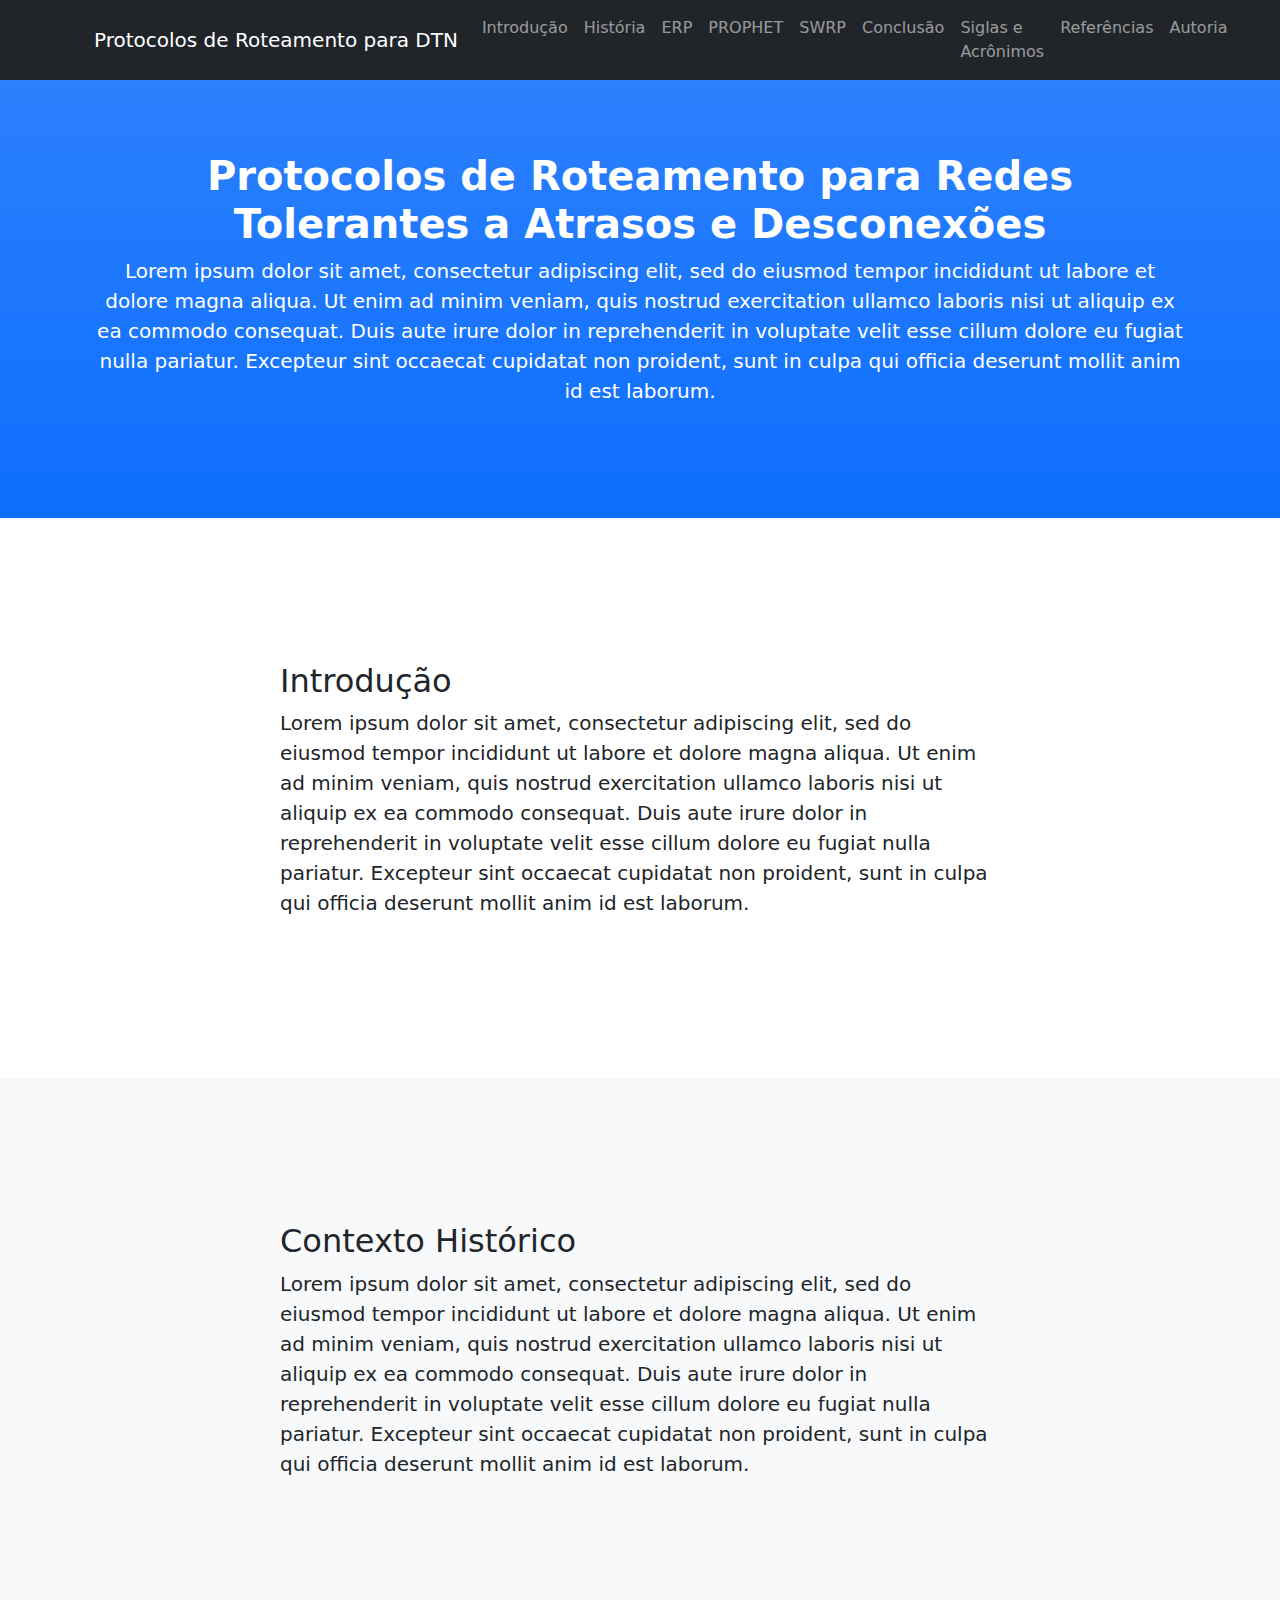
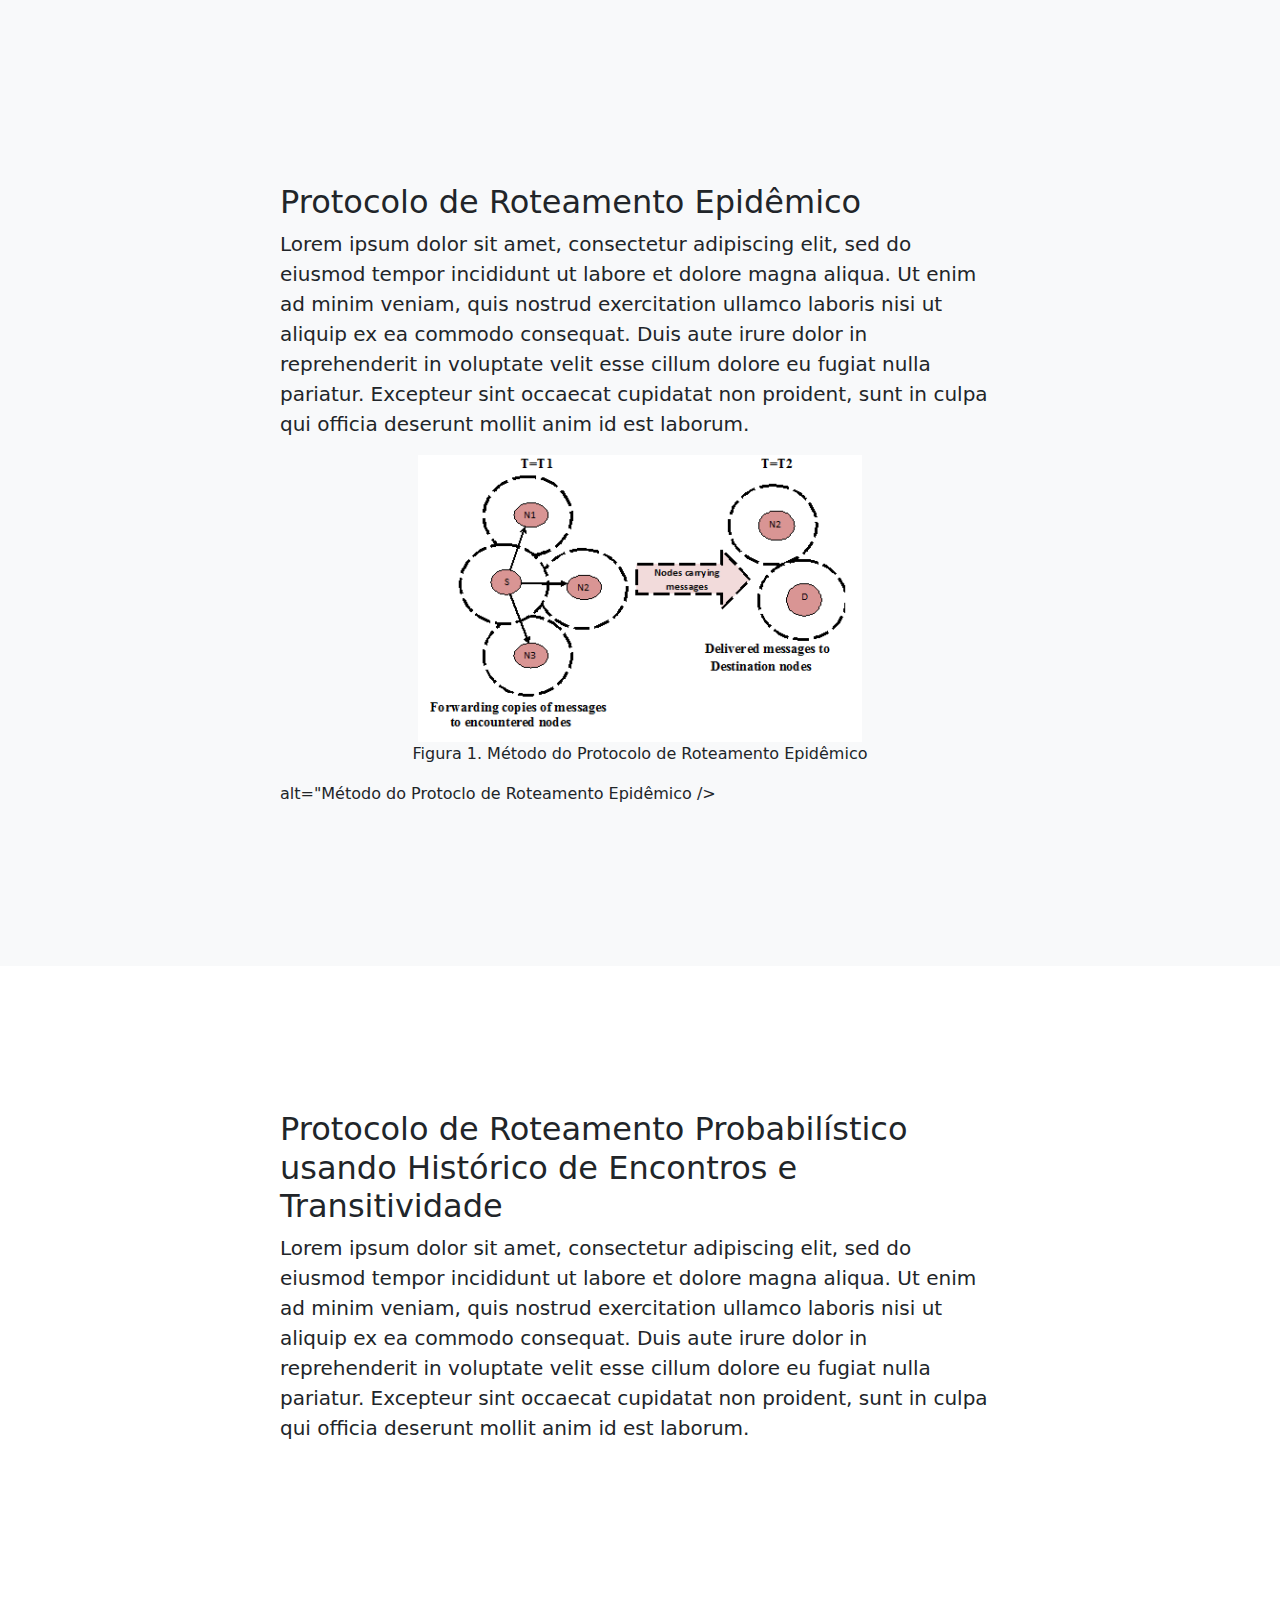
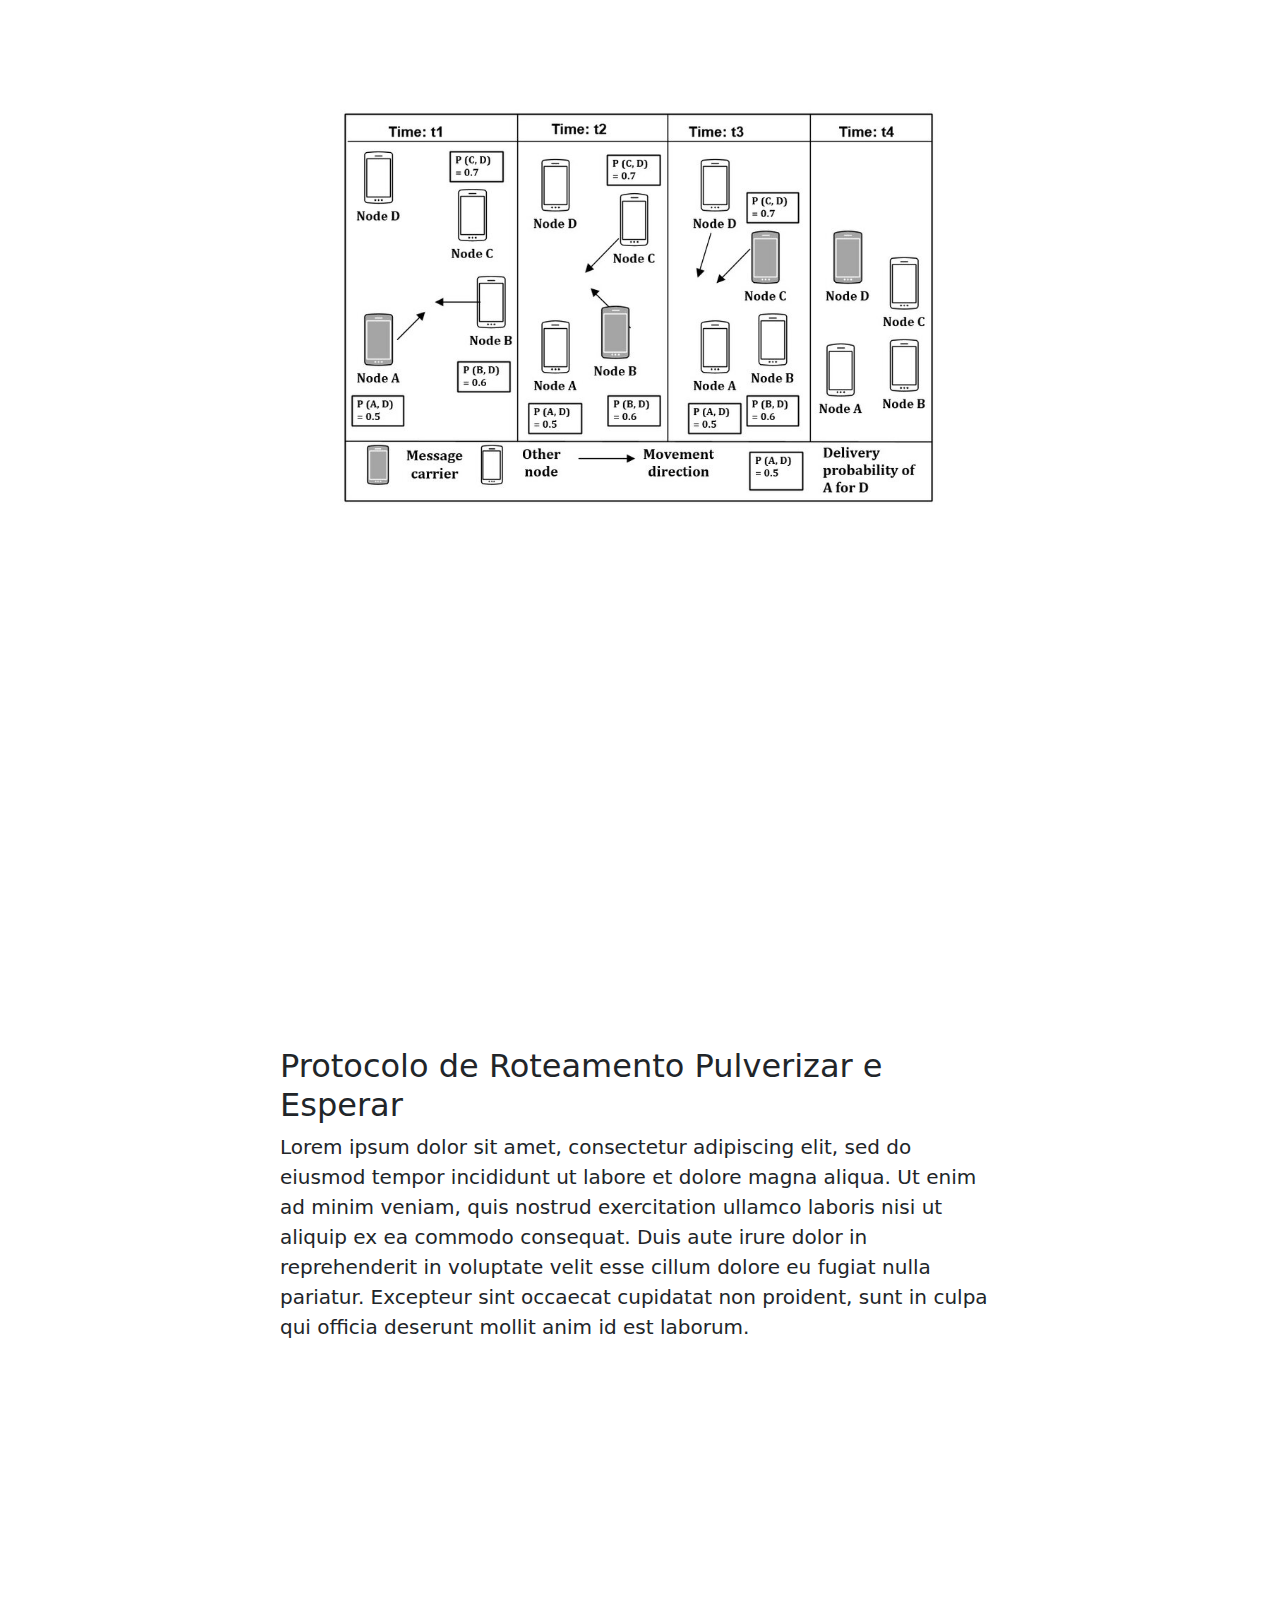
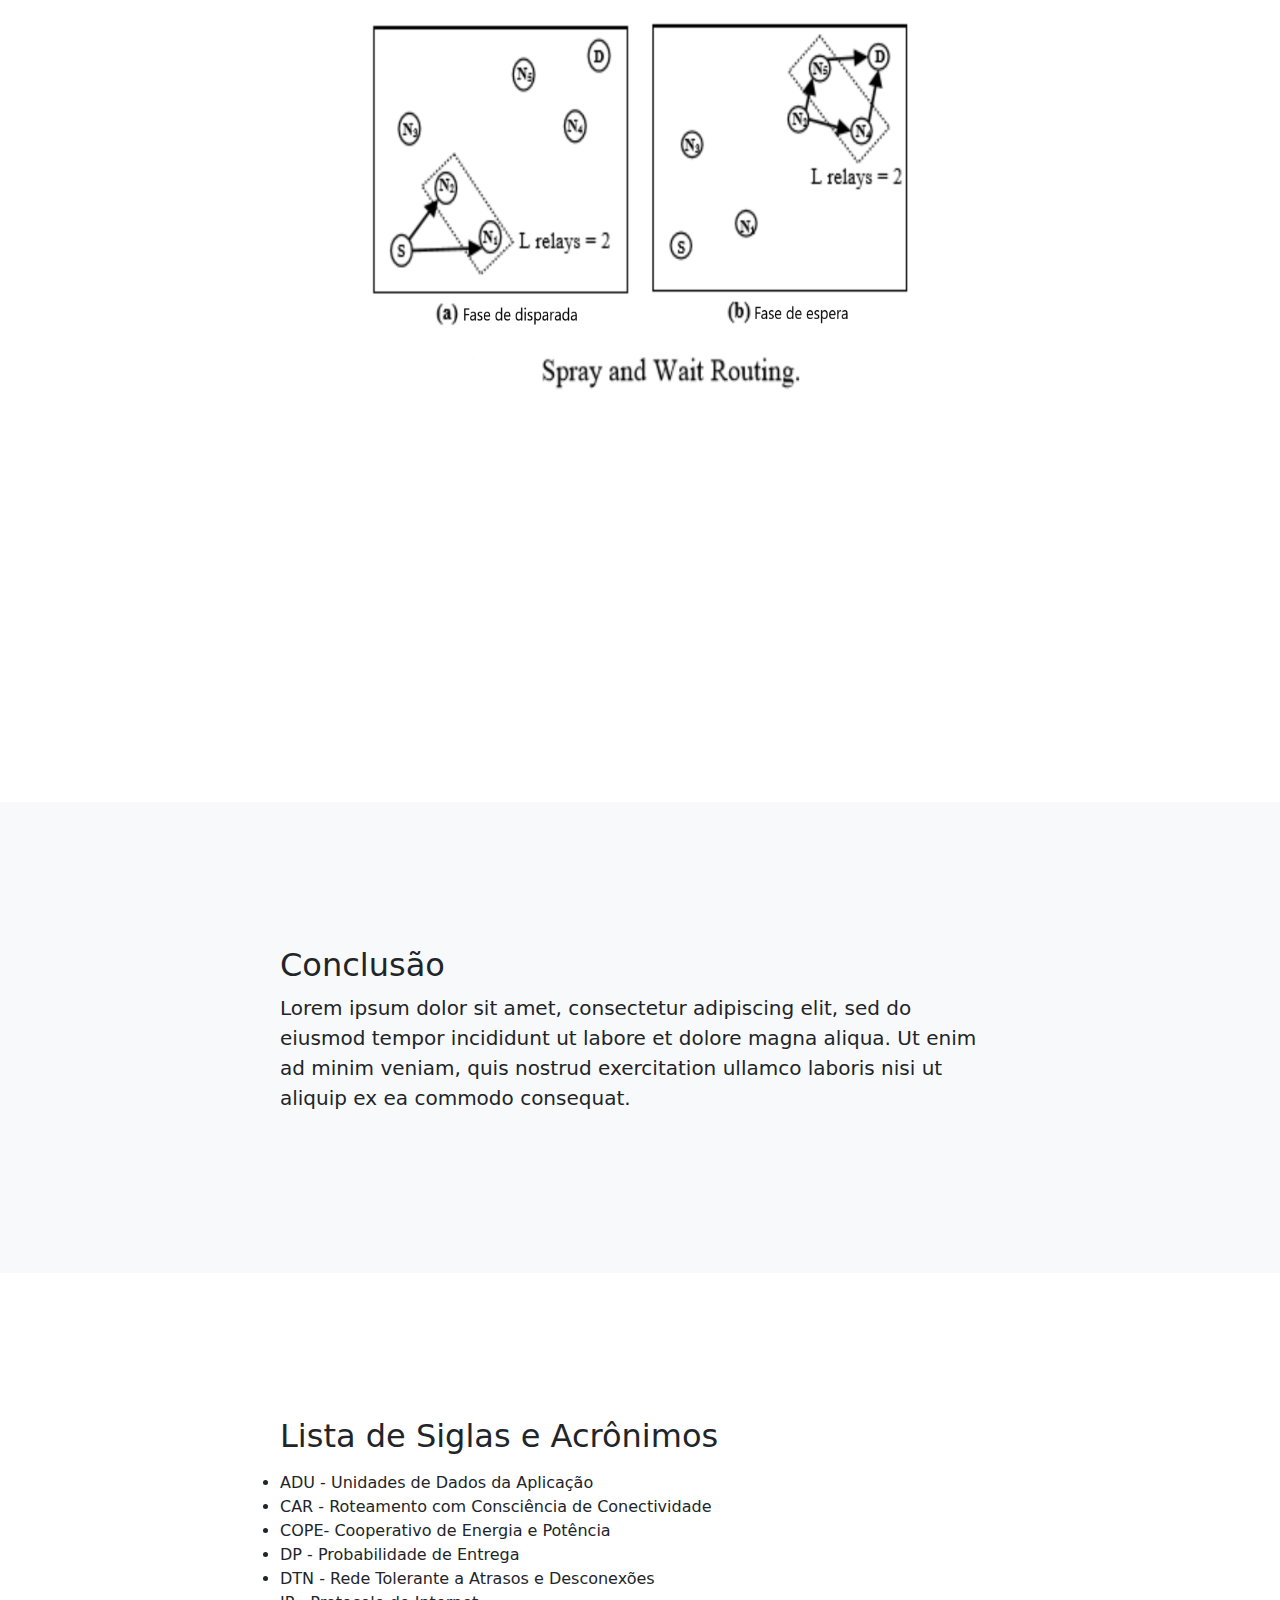
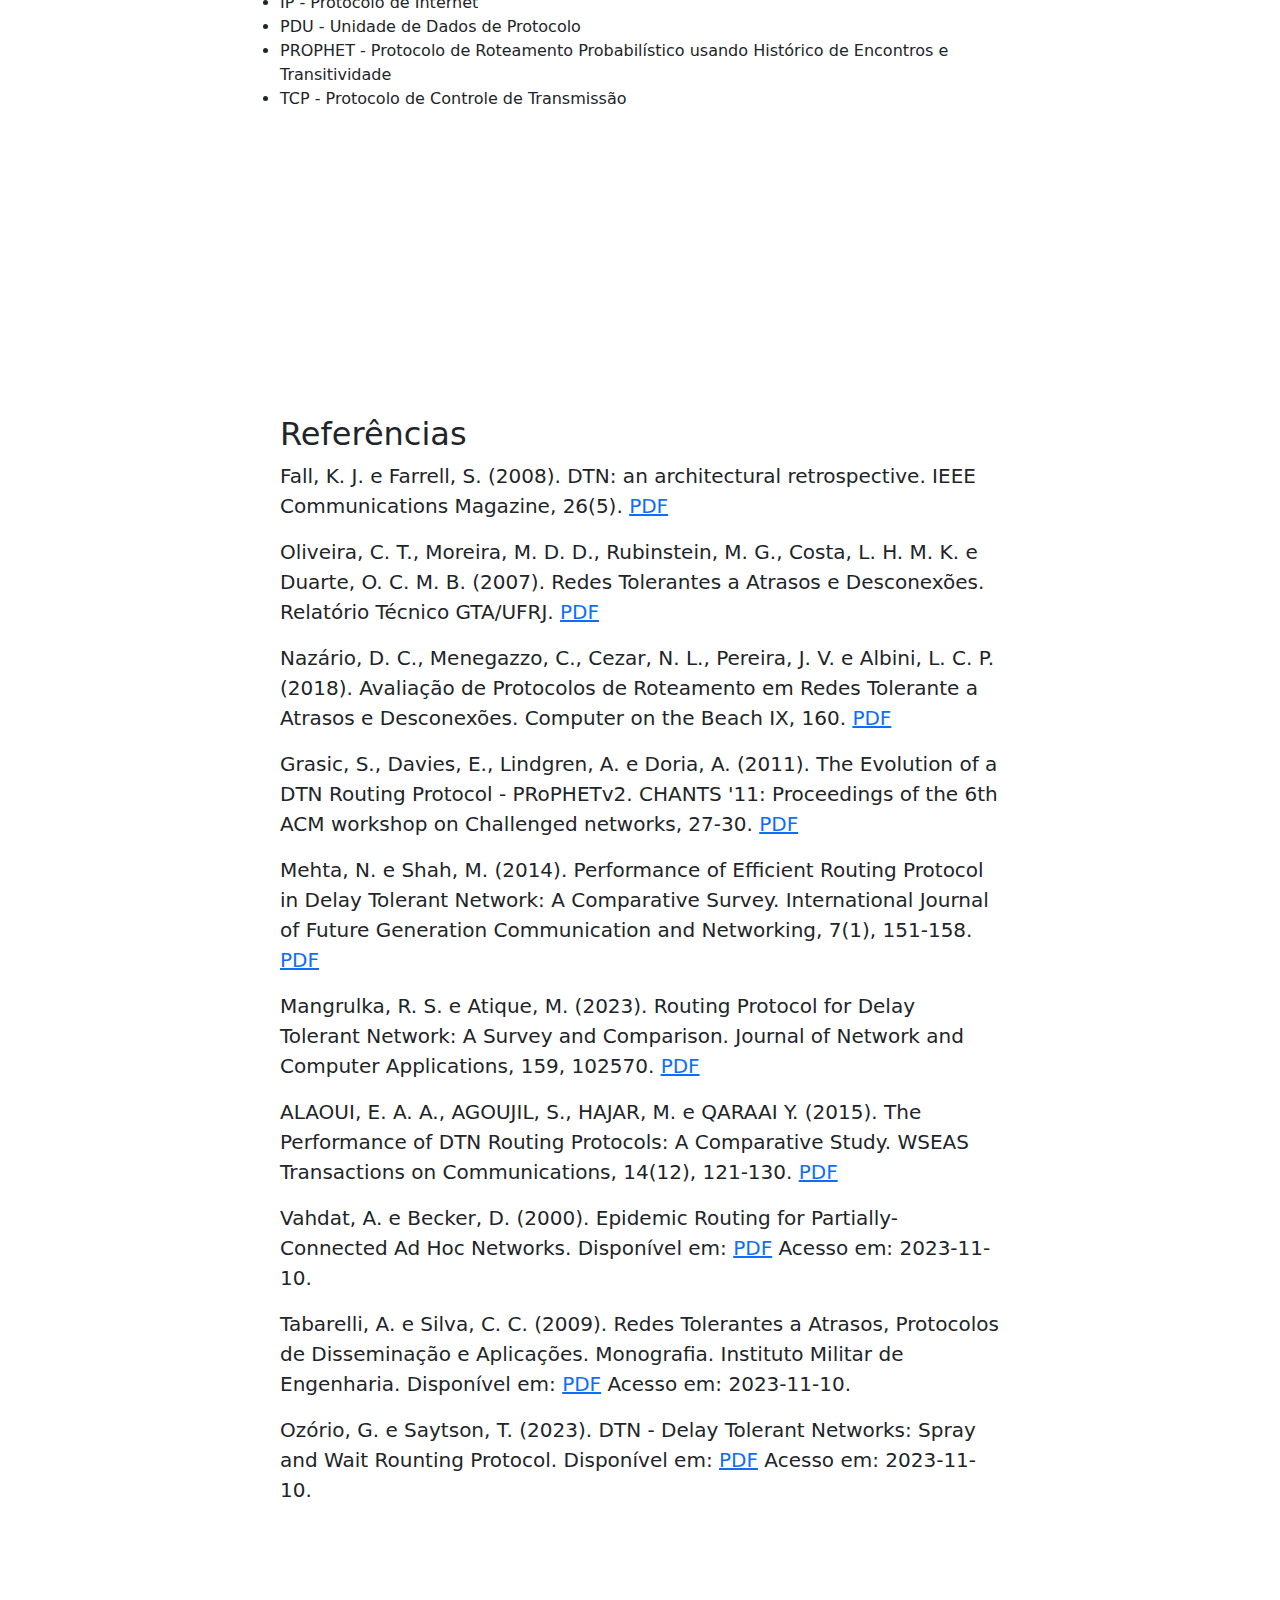
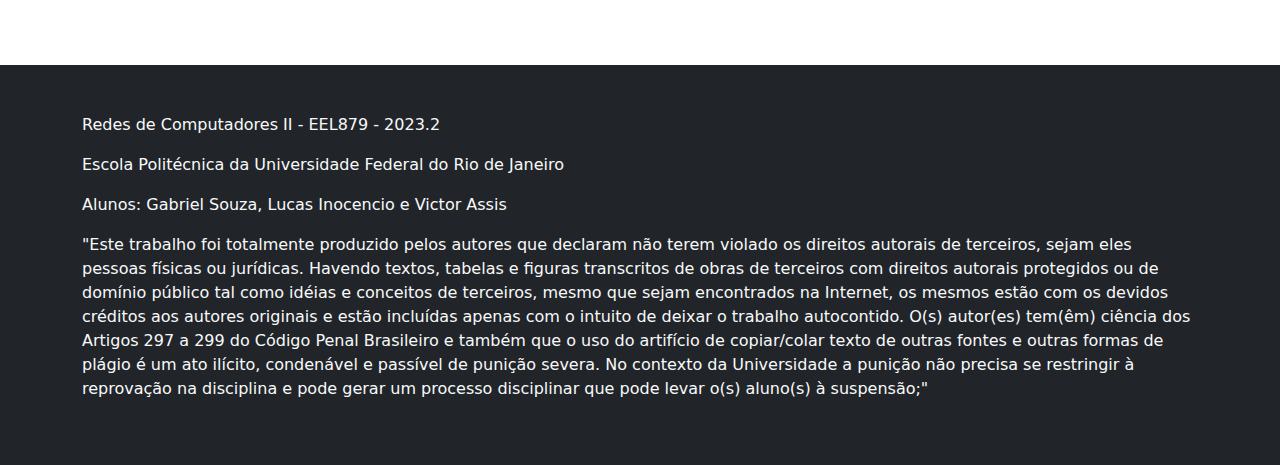
==== commit be5fd261: "Fix typo in DTN protocols index.html" ====
--- a/dtn-protocols/index.html
+++ b/dtn-protocols/index.html
@@ -1,544 +1,406 @@
 <!DOCTYPE html>
 <html lang="en">
+  <head>
+    <meta charset="utf-8" />
+    <meta
+      name="viewport"
+      content="width=device-width, initial-scale=1, shrink-to-fit=no"
+    />
+    <meta name="description" content="" />
+    <meta name="author" content="" />
+    <title>Protocolos de Roteamento para DTN</title>
+    <link rel="icon" type="image/x-icon" href="img/favicon.ico" />
+    <!-- Core theme CSS (includes Bootstrap)-->
+    <link href="css/styles.css" rel="stylesheet" />
+  </head>
 
-<head>
-  <meta charset="utf-8" />
-  <meta name="viewport" content="width=device-width, initial-scale=1, shrink-to-fit=no" />
-  <meta name="description" content="" />
-  <meta name="author" content="" />
-  <title>Protocolos de Roteamento para DTN</title>
-  <link rel="icon" type="image/x-icon" href="img/favicon.ico" />
-  <!-- Core theme CSS (includes Bootstrap)-->
-  <link href="css/styles.css" rel="stylesheet" />
-</head>
+  <body id="page-top">
+    <!-- Navigation-->
+    <nav
+      class="navbar navbar-expand-lg navbar-dark bg-dark fixed-top"
+      id="mainNav"
+    >
+      <div class="container px-4">
+        <a class="navbar-brand" href="#page-top"
+          >Protocolos de Roteamento para DTN</a
+        >
+        <button
+          class="navbar-toggler"
+          type="button"
+          data-bs-toggle="collapse"
+          data-bs-target="#navbarResponsive"
+          aria-controls="navbarResponsive"
+          aria-expanded="false"
+          aria-label="Toggle navigation"
+        >
+          <span class="navbar-toggler-icon"></span>
+        </button>
+        <div class="collapse navbar-collapse" id="navbarResponsive">
+          <ul class="navbar-nav ms-auto">
+            <li class="nav-item">
+              <a class="nav-link" href="#introducao">Introdução</a>
+            </li>
+            <li class="nav-item">
+              <a class="nav-link" href="#historia">História</a>
+            </li>
+            <li class="nav-item">
+              <a class="nav-link" href="#erp">ERP</a>
+            </li>
+            <li class="nav-item">
+              <a class="nav-link" href="#prophet">PROPHET</a>
+            </li>
+            <li class="nav-item">
+              <a class="nav-link" href="#swrp">SWRP</a>
+            </li>
+            <li class="nav-item">
+              <a class="nav-link" href="#conclusao">Conclusão</a>
+            </li>
+            <li class="nav-item">
+              <a class="nav-link" href="#siglas-acronimos"
+                >Siglas e Acrônimos</a
+              >
+            </li>
+            <li class="nav-item">
+              <a class="nav-link" href="#referencias">Referências</a>
+            </li>
+            <li class="nav-item">
+              <a class="nav-link" href="#autoria">Autoria</a>
+            </li>
+          </ul>
+        </div>
+      </div>
+    </nav>
+    <!-- Header-->
+    <header class="bg-primary bg-gradient text-white">
+      <div class="container px-4 text-center">
+        <h1 class="fw-bolder">
+          Protocolos de Roteamento para Redes Tolerantes a Atrasos e Desconexões
+        </h1>
+      </div>
+      <!-- Resume -->
+      <div class="container px-4 text-center">
+        <p class="lead">
+          Lorem ipsum dolor sit amet, consectetur adipiscing elit, sed do
+          eiusmod tempor incididunt ut labore et dolore magna aliqua. Ut enim ad
+          minim veniam, quis nostrud exercitation ullamco laboris nisi ut
+          aliquip ex ea commodo consequat. Duis aute irure dolor in
+          reprehenderit in voluptate velit esse cillum dolore eu fugiat nulla
+          pariatur. Excepteur sint occaecat cupidatat non proident, sunt in
+          culpa qui officia deserunt mollit anim id est laborum.
+        </p>
+      </div>
+    </header>
+    <!-- Introduction section-->
+    <section id="introducao">
+      <div class="container px-4">
+        <div class="row gx-4 justify-content-center">
+          <div class="col-lg-8">
+            <h2>Introdução</h2>
+            <p class="lead">
+              Lorem ipsum dolor sit amet, consectetur adipiscing elit, sed do
+              eiusmod tempor incididunt ut labore et dolore magna aliqua. Ut
+              enim ad minim veniam, quis nostrud exercitation ullamco laboris
+              nisi ut aliquip ex ea commodo consequat. Duis aute irure dolor in
+              reprehenderit in voluptate velit esse cillum dolore eu fugiat
+              nulla pariatur. Excepteur sint occaecat cupidatat non proident,
+              sunt in culpa qui officia deserunt mollit anim id est laborum.
+            </p>
+          </div>
+        </div>
+      </div>
+    </section>
+    <!-- History section-->
+    <section class="bg-light" id="historia">
+      <div class="container px-4">
+        <div class="row gx-4 justify-content-center">
+          <div class="col-lg-8">
+            <h2>Contexto Histórico</h2>
+            <p class="lead">
+              Lorem ipsum dolor sit amet, consectetur adipiscing elit, sed do
+              eiusmod tempor incididunt ut labore et dolore magna aliqua. Ut
+              enim ad minim veniam, quis nostrud exercitation ullamco laboris
+              nisi ut aliquip ex ea commodo consequat. Duis aute irure dolor in
+              reprehenderit in voluptate velit esse cillum dolore eu fugiat
+              nulla pariatur. Excepteur sint occaecat cupidatat non proident,
+              sunt in culpa qui officia deserunt mollit anim id est laborum.
+            </p>
+          </div>
+        </div>
+      </div>
+    </section>
+    <!-- ERP section-->
+    <section class="bg-light" id="erp">
+      <div class="container px-4">
+        <div class="row gx-4 justify-content-center">
+          <div class="col-lg-8">
+            <h2>Protocolo de Roteamento Epidêmico</h2>
+            <p class="lead">
+              Lorem ipsum dolor sit amet, consectetur adipiscing elit, sed do
+              eiusmod tempor incididunt ut labore et dolore magna aliqua. Ut
+              enim ad minim veniam, quis nostrud exercitation ullamco laboris
+              nisi ut aliquip ex ea commodo consequat. Duis aute irure dolor in
+              reprehenderit in voluptate velit esse cillum dolore eu fugiat
+              nulla pariatur. Excepteur sint occaecat cupidatat non proident,
+              sunt in culpa qui officia deserunt mollit anim id est laborum.
 
-<body id="page-top">
-  <!-- Navigation-->
-  <nav class="navbar navbar-expand-lg navbar-dark bg-dark fixed-top" id="mainNav">
-    <div class="container px-4">
-      <a class="navbar-brand" href="#page-top">Protocolos de Roteamento para DTN</a>
-      <button class="navbar-toggler" type="button" data-bs-toggle="collapse" data-bs-target="#navbarResponsive"
-        aria-controls="navbarResponsive" aria-expanded="false" aria-label="Toggle navigation">
-        <span class="navbar-toggler-icon"></span>
-      </button>
-      <div class="collapse navbar-collapse" id="navbarResponsive">
-        <ul class="navbar-nav ms-auto">
-          <li class="nav-item">
-            <a class="nav-link" href="#introducao">Introdução</a>
-          </li>
-          <li class="nav-item">
-            <a class="nav-link" href="#historia">História</a>
-          </li>
-          <li class="nav-item">
-            <a class="nav-link" href="#erp">ERP</a>
-          </li>
-          <li class="nav-item">
-            <a class="nav-link" href="#prophet">PROPHET</a>
-          </li>
-          <li class="nav-item">
-            <a class="nav-link" href="#swrp">SWRP</a>
-          </li>
+              <figure style="text-align: center">
+                <img
+                  src="./img/epidemic.png"
+                  alt="Método do Protoclo de Roteamento Epidêmico"
+                />
+                <figcaption>
+                  Figura 1. Método do Protocolo de Roteamento Epidêmico
+                </figcaption>
+              </figure>
+              alt="Método do Protoclo de Roteamento Epidêmico />
+            </p>
+          </div>
+        </div>
+      </div>
+    </section>
+    <!-- PROPHET section-->
+    <section id="prophet">
+      <div class="container px-4">
+        <div class="row gx-4 justify-content-center">
+          <div class="col-lg-8">
+            <h2>
+              Protocolo de Roteamento Probabilístico usando Histórico de
+              Encontros e Transitividade
+            </h2>
+            <p class="lead">
+              Lorem ipsum dolor sit amet, consectetur adipiscing elit, sed do
+              eiusmod tempor incididunt ut labore et dolore magna aliqua. Ut
+              enim ad minim veniam, quis nostrud exercitation ullamco laboris
+              nisi ut aliquip ex ea commodo consequat. Duis aute irure dolor in
+              reprehenderit in voluptate velit esse cillum dolore eu fugiat
+              nulla pariatur. Excepteur sint occaecat cupidatat non proident,
+              sunt in culpa qui officia deserunt mollit anim id est laborum.
+            </p>
+          </div>
+          <div class="center">
+            <img
+              src="./img/prp.png"
+              alt="prp"
+              width="600px"
+              height="400px"
+            />
+          </div>
+        </div>
+      </div>
+    </section>
+    <!-- SWRP section-->
+    <section id="swrp">
+      <div class="container px-4">
+        <div class="row gx-4 justify-content-center">
+          <div class="col-lg-8">
+            <h2>Protocolo de Roteamento Pulverizar e Esperar</h2>
+            <p class="lead">
+              Lorem ipsum dolor sit amet, consectetur adipiscing elit, sed do
+              eiusmod tempor incididunt ut labore et dolore magna aliqua. Ut
+              enim ad minim veniam, quis nostrud exercitation ullamco laboris
+              nisi ut aliquip ex ea commodo consequat. Duis aute irure dolor in
+              reprehenderit in voluptate velit esse cillum dolore eu fugiat
+              nulla pariatur. Excepteur sint occaecat cupidatat non proident,
+              sunt in culpa qui officia deserunt mollit anim id est laborum.
+            </p>
+          </div>
+          <div class="center">
+            <img
+              src="./img/fases_do_protocolo_spray_and_wait.png"
+              alt="fases_do_protocolo_spray_and_wait"
+              width="600px"
+              height="400px"
+            />
+          </div>
+        </div>
+      </div>
+    </section>
+    <!-- Conclusion section-->
+    <section class="bg-light" id="conclusao">
+      <div class="container px-4">
+        <div class="row gx-4 justify-content-center">
+          <div class="col-lg-8">
+            <h2>Conclusão</h2>
+            <p class="lead">
+              Lorem ipsum dolor sit amet, consectetur adipiscing elit, sed do
+              eiusmod tempor incididunt ut labore et dolore magna aliqua. Ut
+              enim ad minim veniam, quis nostrud exercitation ullamco laboris
+              nisi ut aliquip ex ea commodo consequat.
+            </p>
+          </div>
+        </div>
+      </div>
+    </section>
+    <!-- Siglas e Acrônimos section -->
+    <section id="siglas-acronimos">
+      <div class="container px-4">
+        <div class="row gx-4 justify-content-center">
+          <div class="col-lg-8">
+            <h2>Lista de Siglas e Acrônimos</h2>
+            <p class="lead">
+              <l>
+                <li>ADU - Unidades de Dados da Aplicação</li>
+                <li>CAR - Roteamento com Consciência de Conectividade</li>
+                <li>COPE- Cooperativo de Energia e Potência</li>
+                <li>DP - Probabilidade de Entrega</li>
+                <li>DTN - Rede Tolerante a Atrasos e Desconexões</li>
+                <li>IP - Protocolo de Internet</li>
+                <li>PDU - Unidade de Dados de Protocolo</li>
+                <li>
+                  PROPHET - Protocolo de Roteamento Probabilístico usando
+                  Histórico de Encontros e Transitividade
+                </li>
+                <li>TCP - Protocolo de Controle de Transmissão</li>
+              </l>
+            </p>
+          </div>
+        </div>
+      </div>
+    </section>
+    <!-- Referencias section-->
+    <section id="referencias">
+      <div class="container px-4">
+        <div class="row gx-4 justify-content-center">
+          <div class="col-lg-8">
+            <h2>Referências</h2>
+            <p class="lead">
+              Fall, K. J. e Farrell, S. (2008). DTN: an architectural
+              retrospective. IEEE Communications Magazine, 26(5).
+              <a
+                href="http://www.tara.tcd.ie/bitstream/handle/2262/39149/DTN%20-%20an%20architectural%20retrospective.pdf?sequence=1&isAllowed=y"
+                target="_blank"
+                >PDF</a
+              >
+            </p>
+            <p class="lead">
+              Oliveira, C. T., Moreira, M. D. D., Rubinstein, M. G., Costa, L.
+              H. M. K. e Duarte, O. C. M. B. (2007). Redes Tolerantes a Atrasos
+              e Desconexões. Relatório Técnico GTA/UFRJ.
+              <a
+                href="https://www.gta.ufrj.br/ftp/gta/TechReports/OlDu07.pdf"
+                target="_blank"
+                >PDF</a
+              >
+            </p>
+            <p class="lead">
+              Nazário, D. C., Menegazzo, C., Cezar, N. L., Pereira, J. V. e
+              Albini, L. C. P. (2018). Avaliação de Protocolos de Roteamento em
+              Redes Tolerante a Atrasos e Desconexões. Computer on the Beach IX,
+              160.
+              <a
+                href="https://periodicos.univali.br/index.php/acotb/article/download/12747/7231"
+                target="_blank"
+                >PDF</a
+              >
+            </p>
+            <p class="lead">
+              Grasic, S., Davies, E., Lindgren, A. e Doria, A. (2011). The
+              Evolution of a DTN Routing Protocol - PRoPHETv2. CHANTS '11:
+              Proceedings of the 6th ACM workshop on Challenged networks, 27-30.
+              <a
+                href="https://www.diva-portal.org/smash/get/diva2:1043060/FULLTEXT01.pdf"
+                target="_blank"
+                >PDF</a
+              >
+            </p>
+            <p class="lead">
+              Mehta, N. e Shah, M. (2014). Performance of Efficient Routing
+              Protocol in Delay Tolerant Network: A Comparative Survey.
+              International Journal of Future Generation Communication and
+              Networking, 7(1), 151-158.
+              <a
+                href="https://article.nadiapub.com/IJFGCN/vol7_no1/15.pdf"
+                target="_blank"
+                >PDF</a
+              >
+            </p>
+            <p class="lead">
+              Mangrulka, R. S. e Atique, M. (2023). Routing Protocol for Delay
+              Tolerant Network: A Survey and Comparison. Journal of Network and
+              Computer Applications, 159, 102570.
+              <a
+                href="https://cseweb.ucsd.edu/classes/wi02/cse294/adhocepidemics.pdf"
+                target="_blank"
+                >PDF</a
+              >
+            </p>
+            <p class="lead">
+              ALAOUI, E. A. A., AGOUJIL, S., HAJAR, M. e QARAAI Y. (2015). The
+              Performance of DTN Routing Protocols: A Comparative Study. WSEAS
+              Transactions on Communications, 14(12), 121-130.
+              <a
+                href="https://www.wseas.org/multimedia/journals/communications/2015/a325704-585.pdf"
+                target="_blank"
+                >PDF</a
+              >
+            </p>
+            <p class="lead">
+              Vahdat, A. e Becker, D. (2000). Epidemic Routing for
+              Partially-Connected Ad Hoc Networks. Disponível em:
+              <a
+                href="https://cseweb.ucsd.edu/classes/wi02/cse294/adhocepidemics.pdf"
+                target="_blank"
+                >PDF</a
+              >
+              Acesso em: 2023-11-10.
+            </p>
+            <p class="lead">
+              Tabarelli, A. e Silva, C. C. (2009). Redes Tolerantes a Atrasos,
+              Protocolos de Disseminação e Aplicações. Monografia. Instituto
+              Militar de Engenharia. Disponível em:
+              <a
+                href="https://www.ime.usp.br/~cef/mac499-09/monografias/adriano-caio/monografia.pdf"
+                target="_blank"
+                >PDF</a
+              >
+              Acesso em: 2023-11-10.
+            </p>
+            <p class="lead">
+              Ozório, G. e Saytson, T. (2023). DTN - Delay Tolerant Networks:
+              Spray and Wait Rounting Protocol. Disponível em:
+              <a
+                href="https://www.gta.ufrj.br/ensino/eel879/trabalhos_vf_2017_2/dtn/surgimento.html"
+                target="_blank"
+                >PDF</a
+              >
+              Acesso em: 2023-11-10.
+            </p>
+          </div>
+        </div>
+      </div>
+    </section>
+    <!-- Footer-->
+    <footer class="py-5 bg-dark">
+      <div class="container px-4"></div>
 
-          <li class="nav-item">
-            <a class="nav-link" href="#siglas-acronimos">Siglas e Acrônimos</a>
-          </li>
-          <li class="nav-item">
-            <a class="nav-link" href="#referencias">Referências</a>
-          </li>
-          <li class="nav-item">
-            <a class="nav-link" href="#autoria">Autoria</a>
-          </li>
-        </ul>
-      </div>
-    </div>
-  </nav>
-  <!-- Header-->
-  <header class="bg-primary bg-gradient text-white">
-    <div class="container px-4 text-center">
-      <h1 class="fw-bolder">
-        Protocolos de Roteamento para Redes Tolerantes a Atrasos e Desconexões
-      </h1>
-    </div>
-    <!-- Resume -->
-    <div class="container px-4 text-center">
-      <p class="lead">
-        Lorem ipsum dolor sit amet, consectetur adipiscing elit, sed do
-        eiusmod tempor incididunt ut labore et dolore magna aliqua. Ut enim ad
-        minim veniam, quis nostrud exercitation ullamco laboris nisi ut
-        aliquip ex ea commodo consequat. Duis aute irure dolor in
-        reprehenderit in voluptate velit esse cillum dolore eu fugiat nulla
-        pariatur. Excepteur sint occaecat cupidatat non proident, sunt in
-        culpa qui officia deserunt mollit anim id est laborum.
-      </p>
-    </div>
-  </header>
-  <!-- Introduction section-->
-  <section id="introducao">
-    <div class="container px-4">
-      <div class="row gx-4 justify-content-center">
-        <div class="col-lg-8">
-          <h2>Introdução</h2>
-          <p class="lead">
-            Determinadas aplicações, como aquelas que envolvem comunicação em tempo real com uma taxa de bits constante,
-            podem demandar um caminho completamente conectado para que a comunicação seja significativa. Contudo, há
-            outros tipos de aplicações que se beneficiam da entrega eventual e pontual de mensagens, especialmente em
-            situações onde interrupções frequentes na conexão dificultam ou impedem que as mensagens alcancem seus
-            destinos.<br>
-            <br>
-            Nesse contexto, surge o conceito de Redes Tolerantes a Atrasos (DTN - Delay and Disruption Tolerant
-            Networking), que emprega técnicas para maximizar a probabilidade de entrega de dados mesmo quando não existe
-            um caminho completamente conectado entre a fonte e o destino.<br>
-            <br>
-            As DTNs fazem poucas suposições sobre a conectividade em redes ad hoc, algumas delas são: i) o remetente não
-            sabe a posição do destinatário ou a melhor rota para ele, ii) pares de nós (não necessariamente o remetente
-            e o destinatário) entram em alcance de comunicação em intervalos periódicos e aleatórios através da
-            mobilidade dos nós.<br>
-            <br>
-            O foco deste trabalho será demonstrar os tipos, princípios e aspectos do funcionamento dos principais
-            protocolos de roteamento em DTN, tais como:<br>
+      <!-- Bootstrap core JS-->
+      <script src="./bootstrap/js/bootstrap.bundle.min.js"></script>
+      <!-- Core theme JS-->
+      <script src="js/scripts.js"></script>
 
-          <ol class="lead">
-            <li>Epidemic</li>
-            <li>Spray and Wait</li>
-            <li>PRoPHET - Protocolo de Roteamento Probabilístico usando Histórico de Encontros e Transitividade
-            </li>
-          </ol>
+      <div class="jumbotron jumbotron-fluid bg-dark text-light" id="autoria">
+        <div class="container content">
+          <p>Redes de Computadores II - EEL879 - 2023.2</p>
+          <p>Escola Politécnica da Universidade Federal do Rio de Janeiro</p>
+          <p>Alunos: Gabriel Souza, Lucas Inocencio e Victor Assis</p>
+          <p>
+            "Este trabalho foi totalmente produzido pelos autores que declaram
+            não terem violado os direitos autorais de terceiros, sejam eles
+            pessoas físicas ou jurídicas. Havendo textos, tabelas e figuras
+            transcritos de obras de terceiros com direitos autorais protegidos
+            ou de domínio público tal como idéias e conceitos de terceiros,
+            mesmo que sejam encontrados na Internet, os mesmos estão com os
+            devidos créditos aos autores originais e estão incluídas apenas com
+            o intuito de deixar o trabalho autocontido. O(s) autor(es) tem(êm)
+            ciência dos Artigos 297 a 299 do Código Penal Brasileiro e também
+            que o uso do artifício de copiar/colar texto de outras fontes e
+            outras formas de plágio é um ato ilícito, condenável e passível de
+            punição severa. No contexto da Universidade a punição não precisa se
+            restringir à reprovação na disciplina e pode gerar um processo
+            disciplinar que pode levar o(s) aluno(s) à suspensão;"
           </p>
         </div>
       </div>
-    </div>
-  </section>
-
-
-  <!-- History section-->
-  <section class="bg-light" id="historia">
-    <div class="container px-4">
-      <div class="row gx-4 justify-content-center">
-        <div class="col-lg-8">
-          <h2>Contexto Histórico</h2>
-          <p class="lead">
-            No contexto da Guerra Fria e da corrida espacial, à medida que as viagens espaciais evoluíram e a
-            necessidade de comunicação entre equipamentos na Terra e dentro e fora da órbita terrestre cresceu, a
-            humanidade enfrentou um desafio significativo nesse campo: as tecnologias convencionais em redes não eram
-            apropriadas para transmissão de informações no espaço. Algumas das principais dificuldades encontradas
-            residem no atraso na troca de pacotes e na interrupção da conexão entre as estações, causados pelas
-            consideráveis distâncias e pela mobilidade entre elas.<br>
-            <br>
-            Dessa forma, a pesquisa nesse contexto começou com projetos financiados pelo governo dos Estados Unidos
-            relacionados à necessidade de tecnologias de rede que pudessem suportar os atrasos significativos e a
-            corrupção de pacotes em viagens espaciais. Inicialmente, esses projetos visavam apenas a comunicação de
-            curto alcance entre missões tripuladas à lua, mas o campo logo se expandiu em um subcampo completo de Redes
-            de Telecomunicações Disruptivas (DTNs), que criaram avanços tecnológicos para permitir a Internet
-            Interplanetária.<br>
-            <br>
-
-            Na década de 1970, os pesquisadores começaram a desenvolver tecnologia para roteamento entre computadores em
-            locais não fixos. O uso generalizado de protocolos sem fio na década de 1990 reacendeu o interesse na área,
-            com foco em roteamento ad hoc móvel e redes ad hoc veiculares.<br>
-            <br>
-            Na década de 2000, o crescente interesse em roteamento ad hoc móvel e a crescente complexidade da Internet
-            Interplanetária levaram ao surgimento de um grande número de conferências acadêmicas sobre DTNs. Nesse
-            campo, muitas otimizações foram feitas em algoritmos clássicos de roteamento ad hoc e tolerante a atrasos, e
-            questões como segurança, confiabilidade, verificabilidade e outras áreas de pesquisa bem compreendidas em
-            redes de computadores tradicionais começaram a ser examinadas.<br>
-            <br>
-          </p>
-        </div>
-      </div>
-    </div>
-  </section>
-  <!-- evolu section-->
-  <section id="introducao">
-    <div class="container px-4">
-      <div class="row gx-4 justify-content-center">
-        <div class="col-lg-8">
-          <h2>Evolução dos Protocolos de Roteamento</h2>
-          <p class="lead">
-            Os protocolos de roteamento DTN (Delay Tolerant Network) foram desenvolvidos para lidar com as
-            características únicas dessas redes, como conectividade intermitente, alta latência e baixa taxa de
-            transferência. Esses protocolos são projetados para entregar dados de forma confiável, mesmo quando os nós
-            da rede não estão conectados diretamente. Alguns dos primeiros protocolos de roteamento DTN incluem:<br>
-            <br>
-
-
-          <ol class="lead">
-            <li>Epidemic Routing (2005): Este protocolo é simples e eficaz, mas pode ser ineficiente para redes com um
-              grande número de nós.
-            </li>
-            <li>Prophet Routing (2006): Este protocolo usa informações históricas de encontros entre nós para prever a
-              probabilidade de um nó encontrar outro nó no futuro. Isso permite que o protocolo roteie os dados de forma
-              mais eficiente do que o Epidemic Routing.
-            </li>
-            <li>Spray and Wait (2007): Este protocolo divide os dados em pacotes menores e os envia para um conjunto
-              aleatório de nós. Isso aumenta a probabilidade de que pelo menos alguns dos pacotes cheguem ao destino.
-            </li>
-          </ol>
-
-          <br>
-          <br>
-          Ao longo do tempo, novos protocolos de roteamento DTN foram desenvolvidos para melhorar o desempenho e a
-          eficiência das redes DTN. Alguns exemplos incluem:
-          <br>
-
-          <ol class="lead">
-            <li>MaxProp (2007): Este protocolo usa um algoritmo de aprendizado de reforço para maximizar a probabilidade
-              de entrega de dados.
-
-            </li>
-            <li>Spray and Focus (2008): Este protocolo combina as vantagens do Spray and Wait e do Prophet Routing para
-              melhorar o desempenho em redes com um grande número de nós.
-
-            </li>
-            <li>COPE Routing (2013): Este protocolo é baseado em conteúdo, o que significa que ele roteia os dados com
-              base no conteúdo dos pacotes, em vez de apenas nos endereços dos nós.
-
-            </li>
-            <li>
-              CAR Routing (2014): Este protocolo leva em consideração o contexto dos nós, como localização, velocidade e
-              direção, para melhorar o desempenho do roteamento.
-            </li>
-          </ol>
-
-          </p>
-        </div>
-      </div>
-    </div>
-  </section>
-  <!-- ERP section-->
-  <section class="bg-light" id="erp">
-    <div class="container px-4">
-      <div class="row gx-4 justify-content-center">
-        <div class="col-lg-8">
-          <h2>Protocolo de Roteamento Epidêmico</h2>
-          <p class="lead">
-            Epidemic Routing Protocol (ERP) configura-se como um protocolo baseado em encaminhamento por inundação – o
-            que se significa que todos os nós realizam a difusão (broadcast) das mensagens para todos os vizinhos –,
-            visando minimizar o uso de recursos, reduzir a latência da arquitetura DTN e aumentar a taxa de entrega[1].
-            Isto é, cada nó continuamente replica e transmite mensagens para nós recém descobertos que ainda não possuem
-            uma cópia da mensagem.
-            A tecnologia em questão funciona da seguinte maneira:
-          <ol>
-            <li>Supondo um nó (N0) qualquer, este irá enviar as mensagens armazenadas para os nós adjacentes;</li>
-            <li>Os vizinhos de N0 recebem a informação e verificam se essa está na memória. Caso não esteja, eles
-              encaminham para todos os seus adjacentes (com exceção de N0) através de broadcast. Sendo esse processo
-              repetido até o pacote chegar no destino.</li>
-          </ol>
-          <figure style="text-align: center">
-            <img src="./img/epidemic.png" alt="Método do Protoclo de Roteamento Epidêmico" />
-            <figcaption>
-              Figura 1. Método do Protocolo de Roteamento Epidêmico
-            </figcaption>
-          </figure>
-          alt="Método do Protoclo de Roteamento Epidêmico />
-          </p>
-          <p class="lead">
-            Observa-se que esse protocolo é do tipo “melhor-esforço” (best-effort) e, com isso, existe um alto uso da
-            memória, energia e banda da rede – muitas vezes causando congestionamentos devido a inundação. Diante disso,
-            o ERP deve ser usado apenas quando não há outra alternativa de tecnologia ou quando não se conhece muito bem
-            a topologia da rede.<br>
-          </p>
-          <h4>Arquitetura de Sistemas EPR</h4>
-          <h6>Objetivos e problemas</h6>
-          <p class="lead">
-            Antes de adentrar no detalhamento do Roteamento Epidêmico, é justo elencar o objetivo e problemas
-            relacionados ao seu “design”. Quanto aos propósitos, tendo em vista o que foi dito anteriormente, fica claro
-            que o EPR visa: uma melhor performance na distribuição de mensagens por intermédio do uso probabilístico de
-            redes parcialmente conectadas ad hoc; A maior quantidade de mensagens entregues ao destino; e, por fim, um
-            dos aspectos mais importantes, diminuir o consumo de recursos na entrega de uma única mensagem.<br>
-            <br>
-            Contudo, este protocolo está também envolto em alguns problemas como, incertezas – os diversos remetentes
-            não conhece toda a topologia da rede –, alocação de recursos – pois, visto que o EPR se fundamenta em
-            inundações, a rede pode ficar congestionada se tiver recursos limitados –, performance – devido a quantidade
-            de processamento requerido para a transmissão, o consumo de energia pode se elevar –, confiabilidade –
-            devido ao quesito probabilístico, muitas aplicações podem querer ACKs –, segurança – pelo fato de que a
-            mensagem é propagada por diversos hosts antes de chegar ao destino, sendo assim, um “nó invasor” pode se
-            passar como um remetente, dando a ideia de autenticidade por um destinatário.<br>
-            <br>
-            Quanto a segurança, convém fazer alguns apontamentos. Muitas aplicações podem pedir certos parâmetros de
-            autenticidade, sendo que, além disso, existem técnicas de criptografia que podem dar algumas garantias[de
-            segurança]. Desse modo, os destinatários podem aprender se uma mensagem foi exposta a algum invasor.<br>
-            <br>
-          </p>
-          <h6>Detalhando o funcionamento</h6>
-          <p class="lead">
-            Para compreender mais a fundo o ERP devemos olhar o funcionamento intermediário entre os nós e ter em mente
-            alguns conceitos importantes. Cada nó possui uma memória(buffer) que detém a mensagens a serem transmitidas
-            – tanto as originadas de si mesmo como as a serem encaminhadas. Para aumentar a eficiência na armazenagem de
-            dados é usado uma tabela indexada em hash com um identificador associado a cada pacote. Além disso, cada
-            host armazenará as entradas de suas tabelas em um ‘bit vector’ – também conhecido como vetor sumário.<br>
-            <br>
-            Quando dois nós iniciam a comunicação, ambos verificam os identificadores um do outro, sendo que, para
-            evitar redundância nas conexões, cada host mantém um cache dos hosts com os quais falou recentemente – tal
-            mecanismo é chamado de anti-entropia.<br>
-            <br>
-            Durante isso, os dois hosts trocarão seus vetores sumários para verificar quais mensagens ainda não estão em
-            suas próprias listas. Caso um host verifique alguma mensagem faltante, ele enviará uma requisição pedindo
-            uma cópia delas. No entanto, o destinatário poderá ou não atender a essa requisição, visto que esse possui
-            total autonomia ante este processo.<br>
-            <br>
-          </p>
-        </div>
-      </div>
-    </div>
-  </section>
-
-  <!--SPARAY AND WAIT-->
-
-  <section class="bg-light" id="historia">
-    <div class="container px-4">
-      <div class="row gx-4 justify-content-center">
-        <div class="col-lg-8">
-          <h2>Spray and Wait</h2>
-          <p class="lead">
-            É uma modificação do algoritmo epidêmico e tem como objetivo reduzir o consumo de recursos e conflitos de
-            competição causados pelo excesso de replicação de mensagens em redes de comunicação DTN (Delay-Tolerant
-            Networks). Esse algoritmo implementa um limite no número máximo de cópias de mensagens na rede e realiza
-            apenas um número limitado de transmissões de cópias de mensagens. A ideia por trás do "Spray and Wait" é
-            melhorar a utilização dos recursos da rede. <br>
-            <br>
-            Quando uma mensagem é gerada, ela determina o número máximo de
-            cópias que podem ser criadas. Na fase "Spray", quando um nó que possui uma cópia da mensagem não encontra
-            outro nó que também tenha a mesma mensagem, ele repassa metade da cópia da mensagem para o outro nó e,
-            assim, prossegue até que um nó tenha apenas uma cópia da mensagem. Nesta fase, a rede está "espalhando" as
-            cópias da mensagem de maneira mais controlada.
-            <br>
-          <div class="center">
-            <img src="./img/saw.png" alt="A beautiful sunset over the mountains" width="600px" height="400px" />
-          </div>
-          <br>
-          </p>
-          <p class="lead"> A segunda fase é chamada de "Wait". Nesta fase, cada nó que entra na fase "Wait" possui
-            apenas uma cópia
-            da
-            mensagem. A transmissão da mensagem não é concluída até que o nó de destino seja encontrado. Isso significa
-            que a rede espera até que a mensagem seja entregue ao seu destino.
-            O "Spray and Wait" é eficaz na redução do consumo de recursos e competição por recursos, uma vez que limita
-            o número de cópias de mensagens na rede e adota um processo de entrega mais controlado, aguardando até que o
-            destino seja encontrado. Essa abordagem visa melhorar a eficiência do uso de recursos em redes DTN, onde as
-            conexões entre nós podem ser intermitentes e os recursos são limitados.
-            <br>
-            <br>
-          </p>
-        </div>
-      </div>
-    </div>
-  </section>
-
-  <!-- PROPHET section-->
-  <section id="prophet">
-    <div class="container px-4">
-      <div class="row gx-4 justify-content-center">
-        <div class="col-lg-8">
-          <h2>
-            Protocolo de Roteamento Probabilístico usando Histórico de
-            Encontros e Transitividade
-          </h2>
-          <p class="lead">
-            O PRoPHET (Probabilistic Routing using History of Encounters and Transitivity) tem uma abordagem que se
-            baseia na probabilidade e na previsibilidade de entrega (DP - Delivery Predictability) em redes ad hoc, onde
-            os nós estão em constante movimento. O PRoPHET considera que os nós não se movem aleatoriamente, mas sim
-            seguindo padrões de encontros e mobilidade que podem ser estimados. Essa abordagem tem como objetivo
-            melhorar o desempenho do roteamento em comparação com protocolos tradicionais, como o Epidemic Routing.
-
-            O funcionamento do PRoPHET se baseia na criação de uma métrica de previsibilidade (DP) para cada nó em
-            relação a todos os destinos conhecidos. Quando dois nós se encontram, eles trocam informações de suas
-            tabelas DP e as atualizam com base nas informações recebidas. Essas atualizações são feitas com base em
-            equações que levam em consideração a frequência dos encontros e a transmissão das informações de nós
-            intermediários. A métrica DP é calculada usando a fórmula:
-          </p>
-          <div class="center">
-            <img src="./img/form1.png" alt="A beautiful sunset over the mountains" width="600px" height="400px" />
-          </div>
-
-          <p class="lead">
-            Essa métrica reflete a probabilidade de entrega de um nó A a um nó B, sendo que Penc é um parâmetro
-            configurável que ajusta a influência dos encontros frequentes na previsibilidade.
-
-            Além disso, o PRoPHET leva em consideração a transitividade das informações. Se um nó A frequentemente se
-            encontra com um nó B e o nó B frequentemente se encontra com um nó C, isso significa que o nó A é um bom
-            intermediário para encaminhar mensagens para o nó C, mesmo que o nó A não se encontre diretamente o nó C.
-            Isso é calculado usando a fórmula:
-          </p>
-
-          <div class="center">
-            <img src="./img/form2.png" alt="A beautiful sunset over the mountains" width="600px" height="400px" />
-          </div>
-          <p class="lead">
-            O protocolo PRoPHET também inclui um mecanismo para eliminar informações desatualizadas da rede,
-            envelhecendo a tabela DP ao longo do tempo.
-
-            Uma caraterística marcante do PRoPHET é sua estratégia de encaminhamento. Diferentemente de protocolos
-            tradicionais que escolhem o caminho mais curto ou de menor custo, o PRoPHET usa a métrica DP para decidir
-            para qual não encaminhar uma mensagem. Quando dois nós se encontram, a mensagem é transferida para o outro
-            nó somente se a DP desse nó for maior, o que aumenta a probabilidade de entrega bem-sucedida.
-
-          </p>
-        </div>
-        <div class="center">
-          <img src="./img/prp.png" alt="A beautiful sunset over the mountains" width="600px" height="400px" />
-        </div>
-      </div>
-    </div>
-  </section>
-  <!-- SWRP section-->
-  <section id="swrp">
-    <div class="container px-4">
-      <div class="row gx-4 justify-content-center">
-        <div class="col-lg-8">
-          <h2>Perguntas e Respostas</h2>
-          <p class="lead">
-          <ol>
-            <li>Cite uma vantagem e desvantagem na utilização do Epidemic Routing Protocol.</li>
-            Vantagem - Garantia probabilística de entrega;
-            Desvantagem - Excessivo uso de recursos
-            <li>Qual a melhoria que o PROPHET busca alcançar em relação ao ERP?</li>
-            Faz a seleção de quais mensagens enviar através da probabilidade e na previsibilidade de entrega. Sendo
-            calculado com base no histórico dos nós, evitando espalhar mensagens para quem não precisa.
-            <li>O que seria o estado de espera no protocolo Spray and Wait?</li>
-            Seria um estado no qual um nó aguarda o melhor momento para encaminhar a mensagem.
-            <li>Qual motivação e em qual contexto surgiram os protocolos DTN?</li>
-            Definir uma arquitetura que permita a interoperabilidade da Internet convencional (“terrestre”) com planetas
-            e astronaves em movimento no contexto histórico da corrida espacial.
-            <li>Cite três aplicações para o uso dos protocolos DTN.</li>
-            Comunicação Interplanetária, modulos veiculares, uso militar.
-          </ol>
-          </p>
-        </div>
-      </div>
-    </div>
-  </section>
-  <!-- Siglas e Acrônimos section -->
-  <section class="bg-light" id="siglas-acronimos">
-    <div class="container px-4">
-      <div class="row gx-4 justify-content-center">
-        <div class="col-lg-8">
-          <h2>Lista de Siglas e Acrônimos</h2>
-          <p class="lead">
-            <l>
-              <li>ADU - Unidades de Dados da Aplicação</li>
-              <li>DTN - Rede Tolerante a Atrasos e Desconexões</li>
-              <li>IP - Protocolo de Internet</li>
-              <li>PDU - Unidade de Dados de Protocolo</li>
-              <li>
-                PROPHET - Protocolo de Roteamento Probabilístico usando
-                Histórico de Encontros e Transitividade
-              </li>
-              <li>TCP - Protocolo de Controle de Transmissão</li>
-            </l>
-          </p>
-        </div>
-      </div>
-    </div>
-  </section>
-  <!-- Referencias section-->
-  <section id="referencias">
-    <div class="container px-4">
-      <div class="row gx-4 justify-content-center">
-        <div class="col-lg-8">
-          <h2>Referências</h2>
-          <p class="lead">
-            Fall, K. J. e Farrell, S. (2008). DTN: an architectural
-            retrospective. IEEE Communications Magazine, 26(5).
-            <a href="http://www.tara.tcd.ie/bitstream/handle/2262/39149/DTN%20-%20an%20architectural%20retrospective.pdf?sequence=1&isAllowed=y"
-              target="_blank">PDF</a>
-          </p>
-          <p class="lead">
-            Oliveira, C. T., Moreira, M. D. D., Rubinstein, M. G., Costa, L.
-            H. M. K. e Duarte, O. C. M. B. (2007). Redes Tolerantes a Atrasos
-            e Desconexões. Relatório Técnico GTA/UFRJ.
-            <a href="chttps://www.gta.ufrj.br/ftp/gta/TechReports/OlDu07.pdf" target="_blank">PDF</a>
-          </p>
-          <p class="lead">
-            Nazário, D. C., Menegazzo, C., Cezar, N. L., Pereira, J. V. e
-            Albini, L. C. P. (2018). Avaliação de Protocolos de Roteamento em
-            Redes Tolerante a Atrasos e Desconexões. Computer on the Beach IX,
-            160.
-            <a href="https://periodicos.univali.br/index.php/acotb/article/download/12747/7231" target="_blank">PDF</a>
-          </p>
-          <p class="lead">
-            Grasic, S., Davies, E., Lindgren, A. e Doria, A. (2011). The
-            Evolution of a DTN Routing Protocol - PRoPHETv2. CHANTS '11:
-            Proceedings of the 6th ACM workshop on Challenged networks, 27-30.
-            <a href="https://www.diva-portal.org/smash/get/diva2:1043060/FULLTEXT01.pdf" target="_blank">PDF</a>
-          </p>
-          <p class="lead">
-            Mehta, N. e Shah, M. (2014). Performance of Efficient Routing
-            Protocol in Delay Tolerant Network: A Comparative Survey.
-            International Journal of Future Generation Communication and
-            Networking , 7(1), 151-158.
-            <a href="https://article.nadiapub.com/IJFGCN/vol7_no1/15.pdf" target="_blank">PDF</a>
-          </p>
-          <p class="lead">
-            Mangrulka, R. S. e Atique, M. (2023). Routing Protocol for Delay
-            Tolerant Network: A Survey and Comparison. Journal of Network and
-            Computer Applications, 159, 102570.
-            <a href="https://cseweb.ucsd.edu/classes/wi02/cse294/adhocepidemics.pdf" target="_blank">PDF</a>
-          </p>
-          <p class="lead">
-            ALAOUI, E. A. A., AGOUJIL, S., HAJAR, M. e QARAAI Y. (2015). The
-            Performance of DTN Routing Protocols: A Comparative Study. WSEAS
-            Transactions on Communications, 14(12), 121-130.
-            <a href="https://www.wseas.org/multimedia/journals/communications/2015/a325704-585.pdf"
-              target="_blank">PDF</a>
-          </p>
-          <p class="lead">
-            Vahdat, A. e Becker, D. (2000). Epidemic Routing for
-            Partially-Connected Ad Hoc Networks. Disponível em:
-            <a href="https://cseweb.ucsd.edu/classes/wi02/cse294/adhocepidemics.pdf" target="_blank">PDF</a>
-            Acesso em: 2023-11-10.
-          </p>
-          <p class="lead">
-            Tabarelli, A. e Silva, C. C. (2009). Redes Tolerantes a Atrasos,
-            Protocolos de Disseminação e Aplicações. Monografia. Instituto
-            Militar de Engenharia. Disponível em:
-            <a href="https://www.ime.usp.br/~cef/mac499-09/monografias/adriano-caio/monografia.pdf"
-              target="_blank">PDF</a>
-            Acesso em: 2023-11-10.
-          </p>
-          <p class="lead">
-            Ozório, G. e Saytson, T. (2023). DTN - Delay Tolerant Networks:
-            Spray and Wait Rounting Protocol. Disponível em:
-            <a href="https://www.gta.ufrj.br/ensino/eel879/trabalhos_vf_2017_2/dtn/surgimento.html"
-              target="_blank">PDF</a>
-            Acesso em: 2023-11-10.
-          </p>
-        </div>
-      </div>
-    </div>
-  </section>
-  <!-- Footer-->
-  <footer class="py-5 bg-dark">
-    <div class="container px-4"></div>
-
-    <!-- Bootstrap core JS-->
-    <script src="./bootstrap/js/bootstrap.bundle.min.js"></script>
-    <!-- Core theme JS-->
-    <script src="js/scripts.js"></script>
-
-    <div class="jumbotron jumbotron-fluid bg-dark text-light" id="autoria">
-      <div class="container content">
-        <p>Redes de Computadores II - EEL879 - 2023.2</p>
-        <p>Escola Politecnica da Universidade Federal do Rio de Janeiro</p>
-        <p>Alunos: Gabriel Souza, Lucas Inocencio e Victor Assis</p>
-        <p>
-          "Este trabalho foi totalmente produzido pelos autores que declaram
-          não terem violado os direitos autorais de terceiros, sejam eles
-          pessoas físicas ou jurídicas. Havendo textos, tabelas e figuras
-          transcritos de obras de terceiros com direitos autorais protegidos
-          ou de domínio público tal como idéias e conceitos de terceiros,
-          mesmo que sejam encontrados na Internet, os mesmos estão com os
-          devidos créditos aos autores originais e estão incluídas apenas com
-          o intuito de deixar o trabalho autocontido. O(s) autor(es) tem(êm)
-          ciência dos Artigos 297 a 299 do Código Penal Brasileiro e também
-          que o uso do artifício de copiar/colar texto de outras fontes e
-          outras formas de plágio é um ato ilícito, condenável e passível de
-          punição severa. No contexto da Universidade a punição não precisa se
-          restringir à reprovação na disciplina e pode gerar um processo
-          disciplinar que pode levar o(s) aluno(s) à suspensão;"
-        </p>
-      </div>
-    </div>
-  </footer>
-</body>
-
-</html>+    </footer>
+  </body>
+</html>
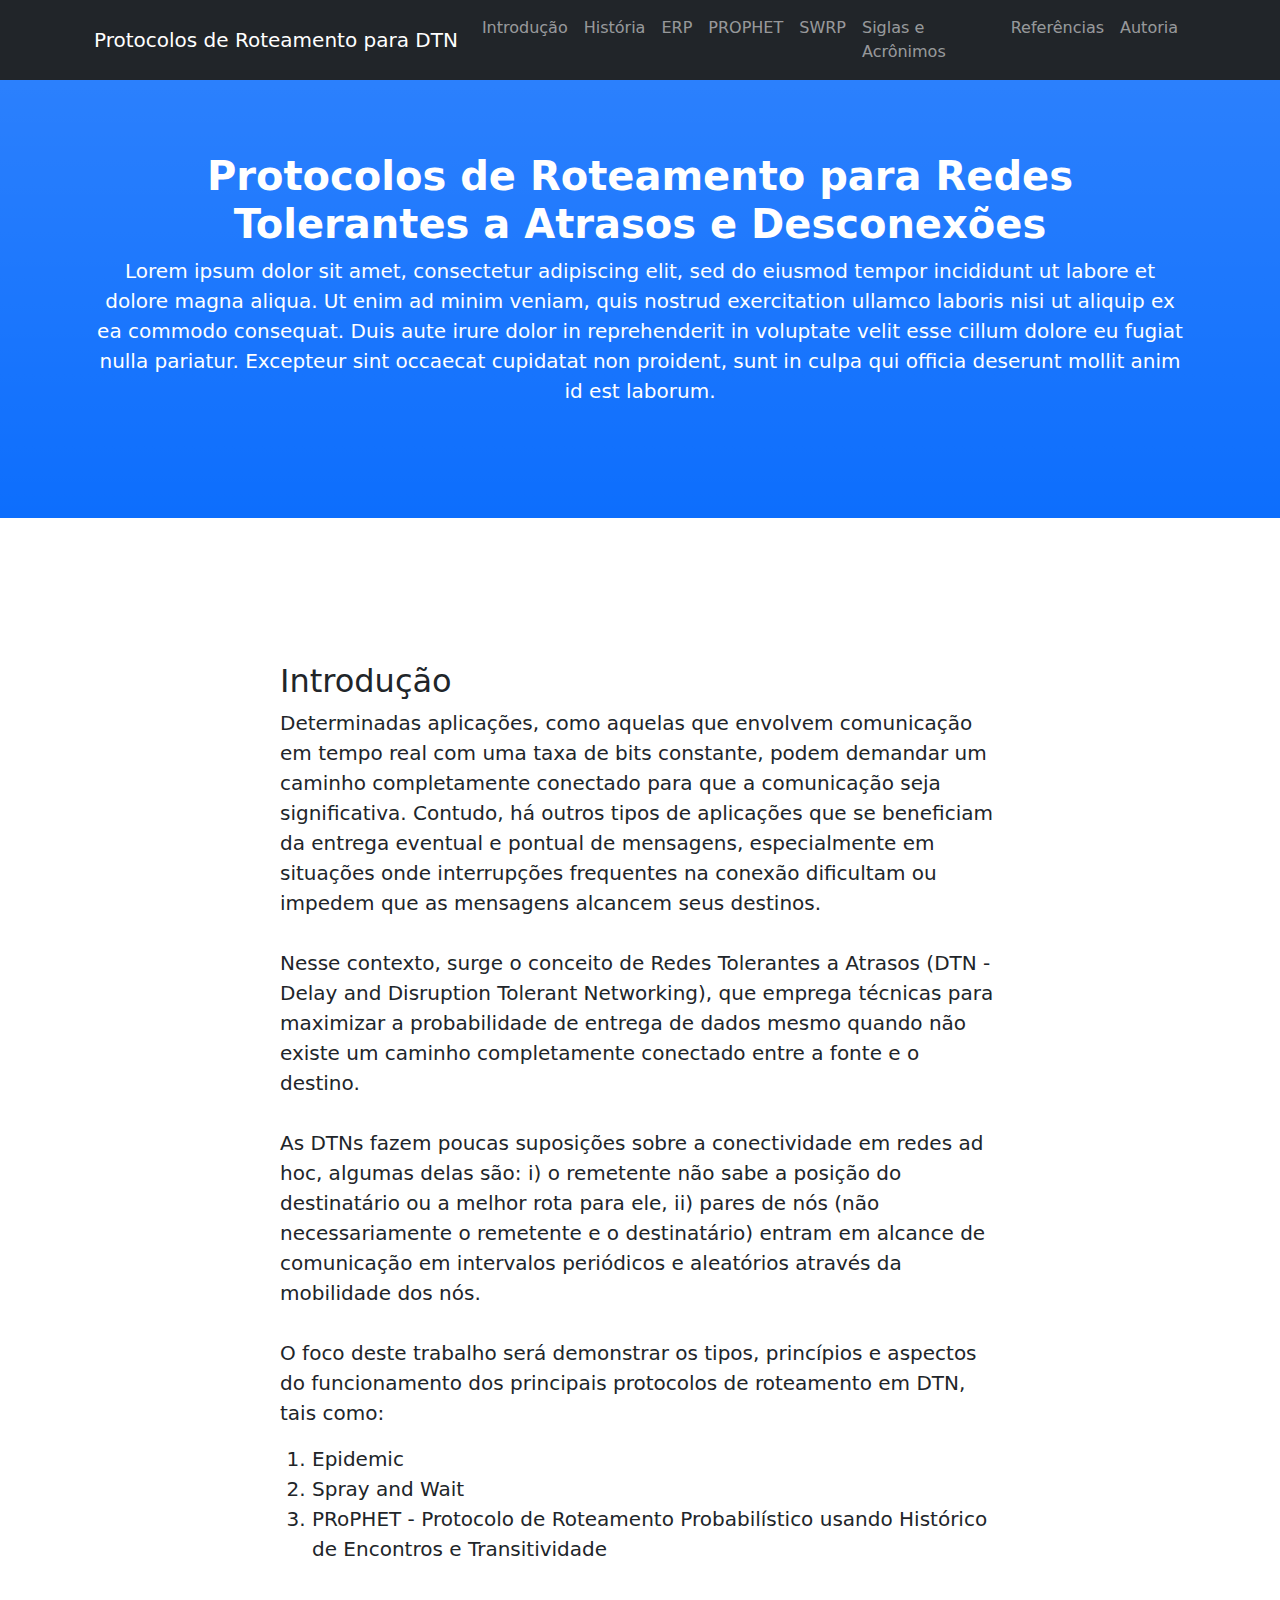
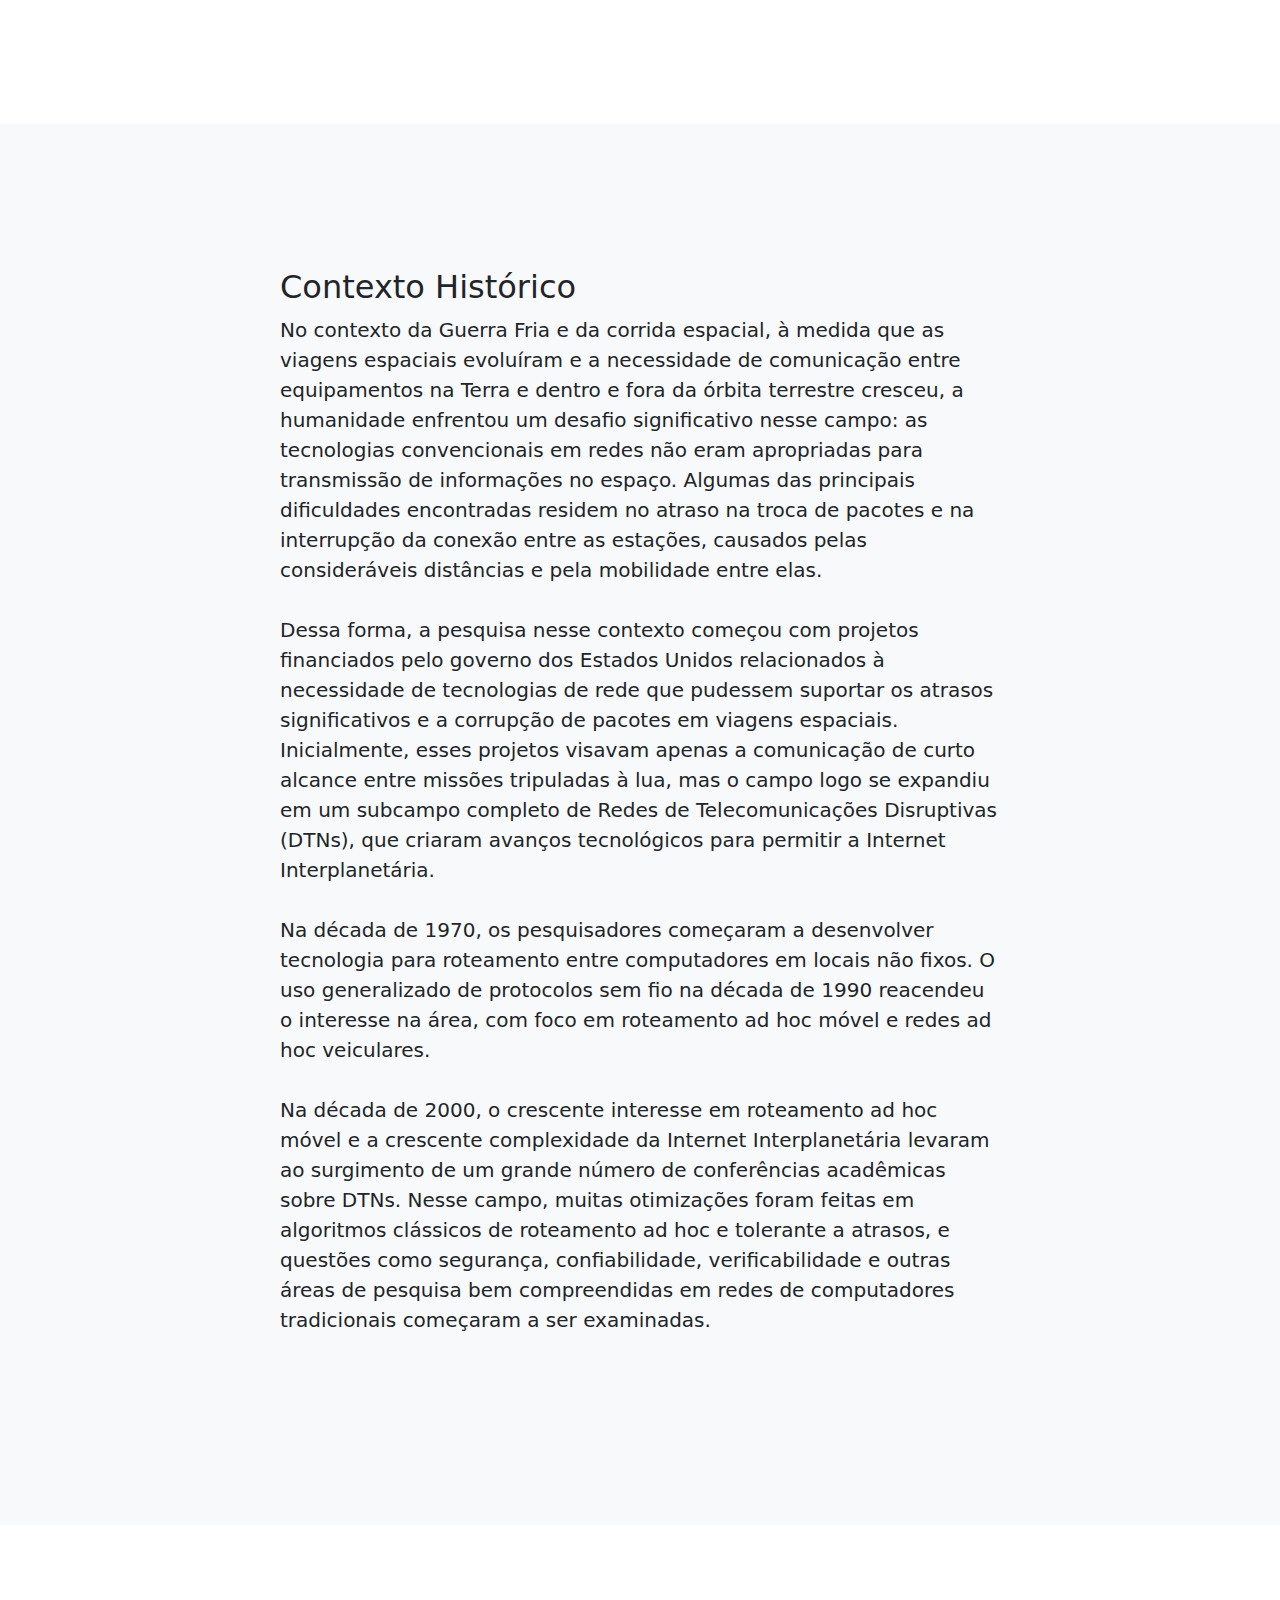
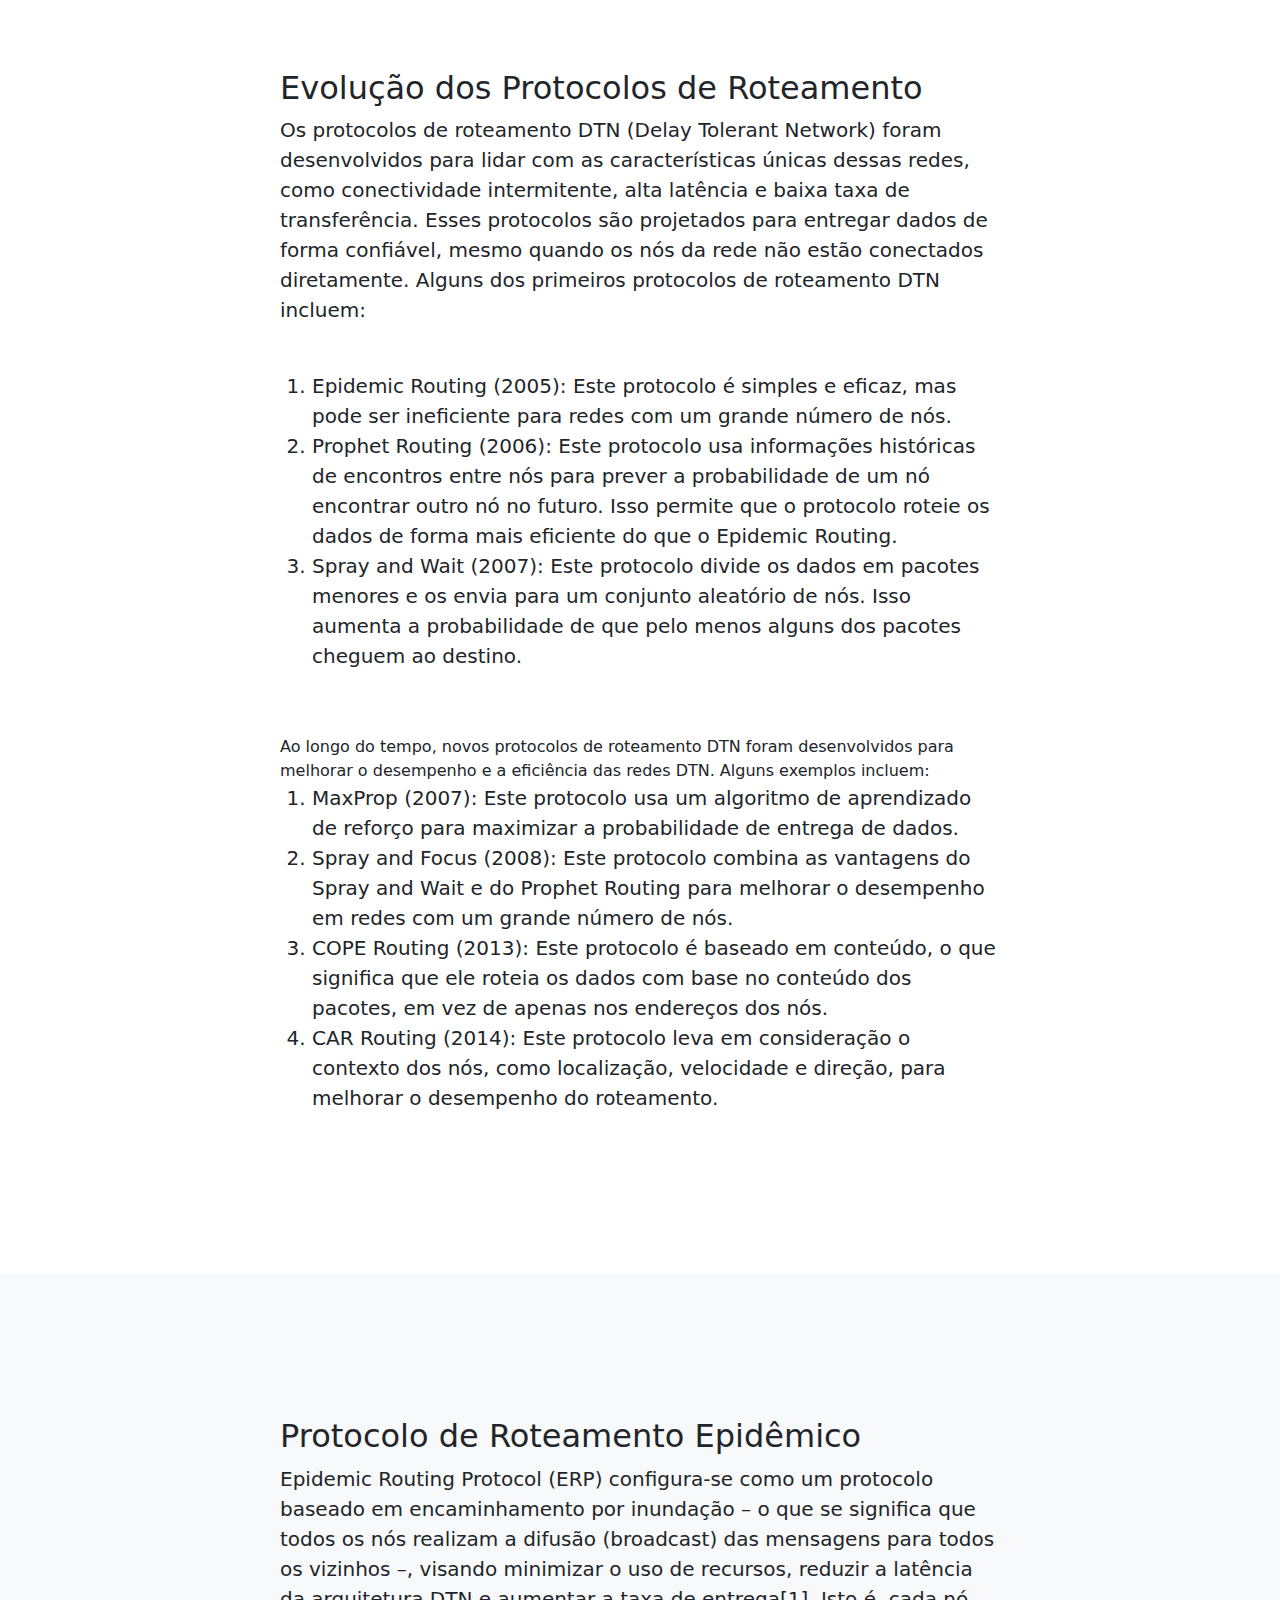
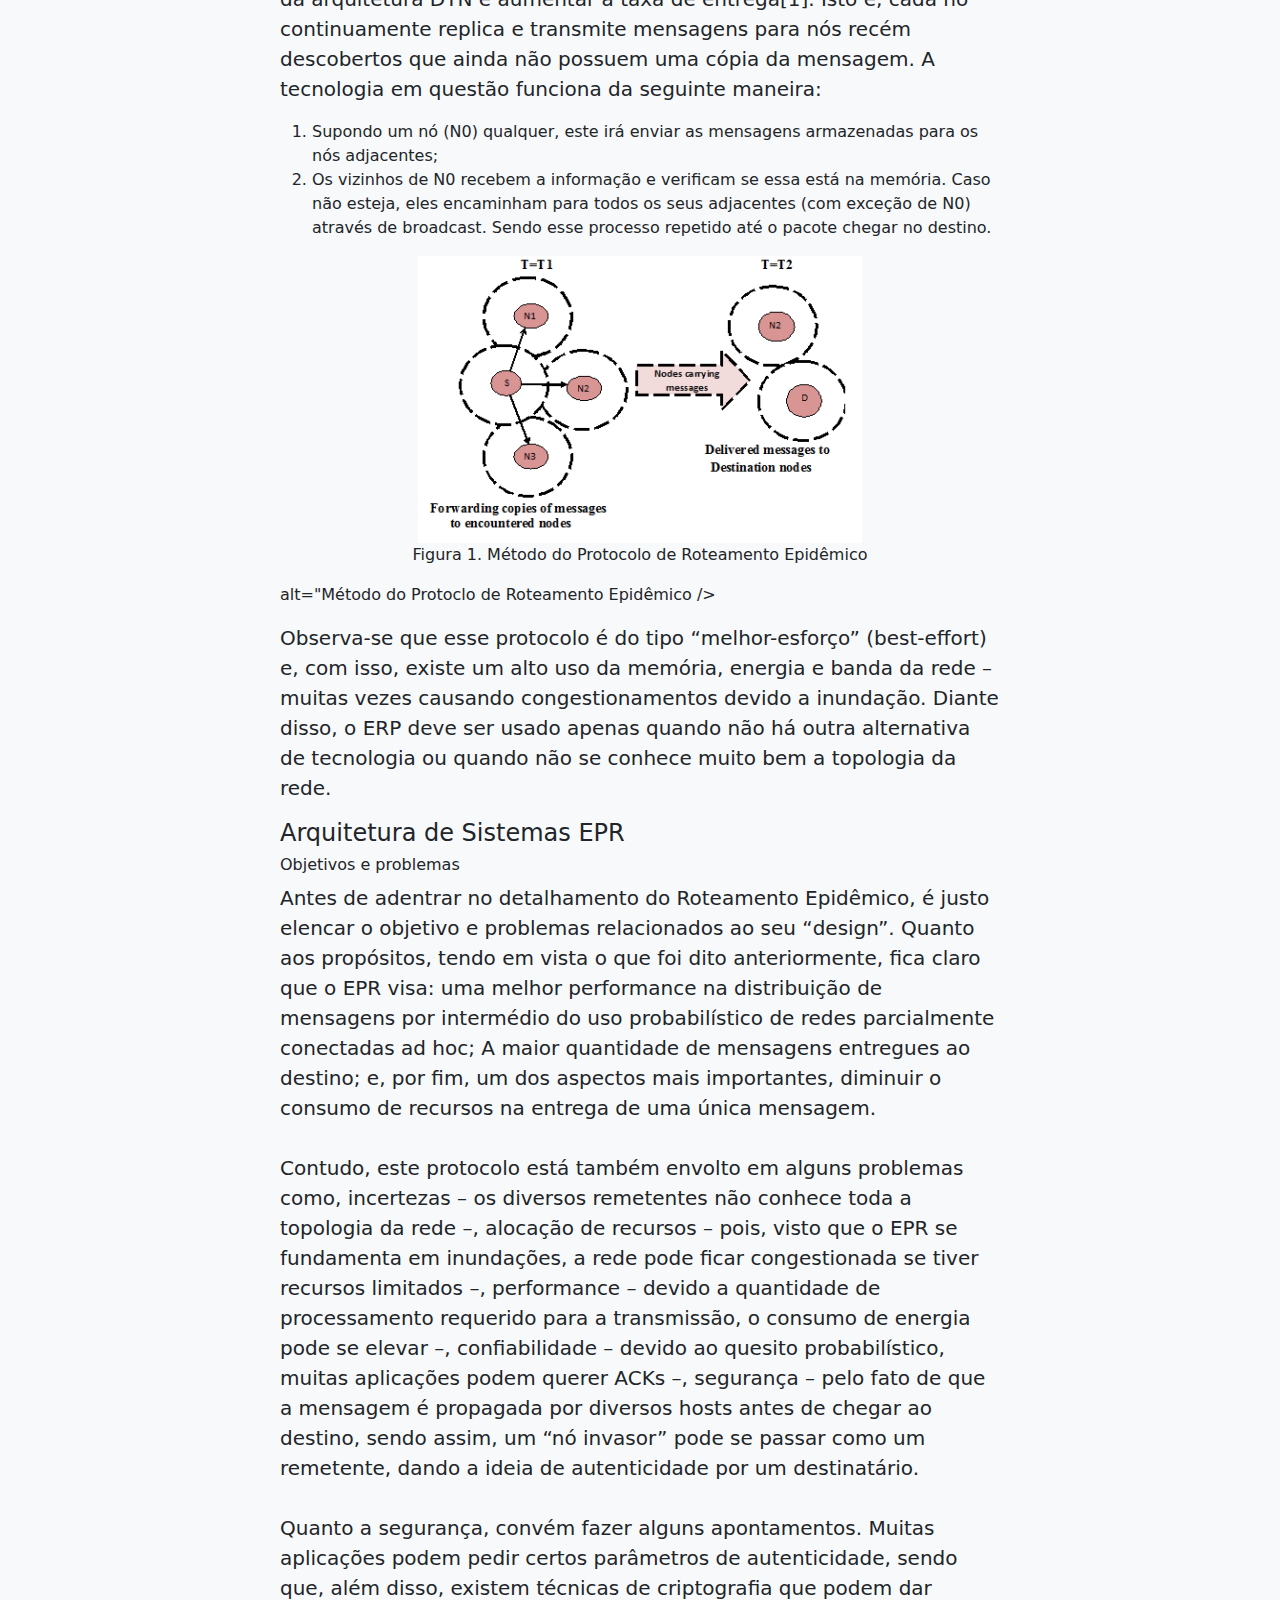
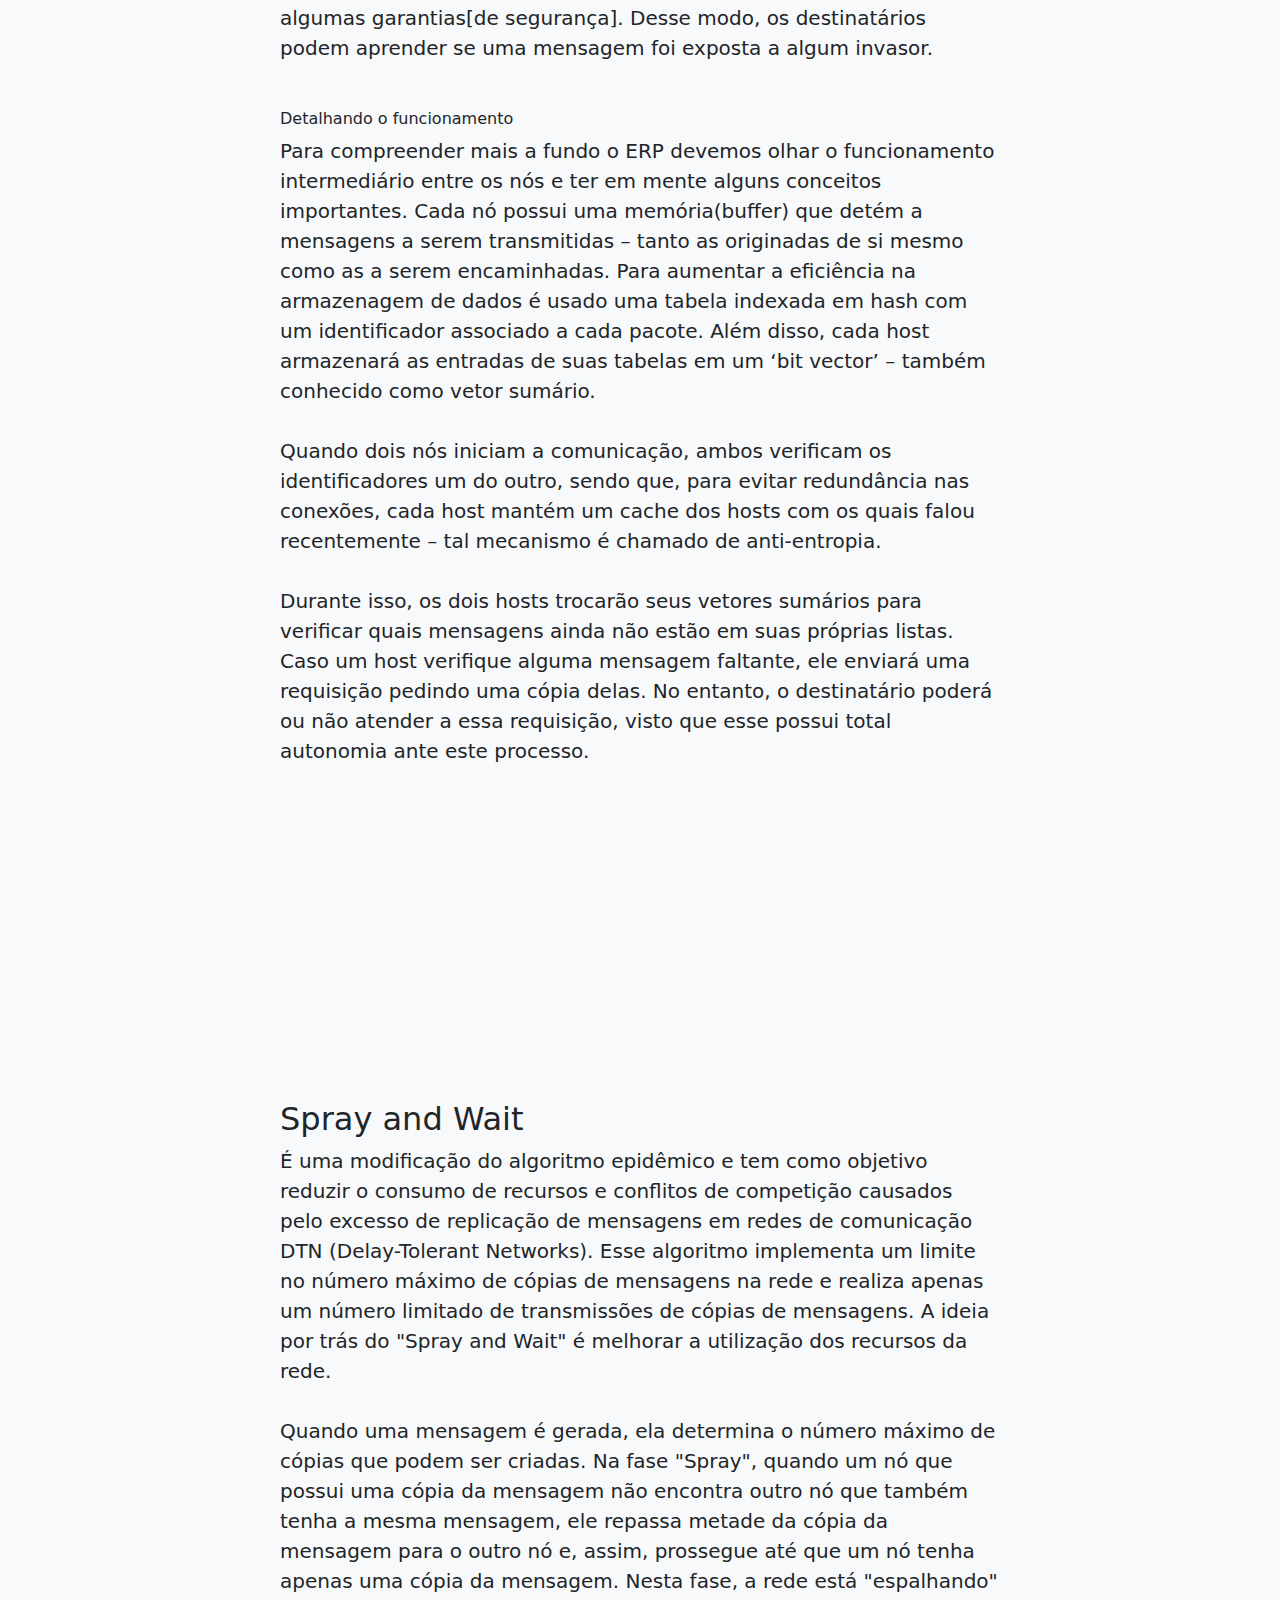
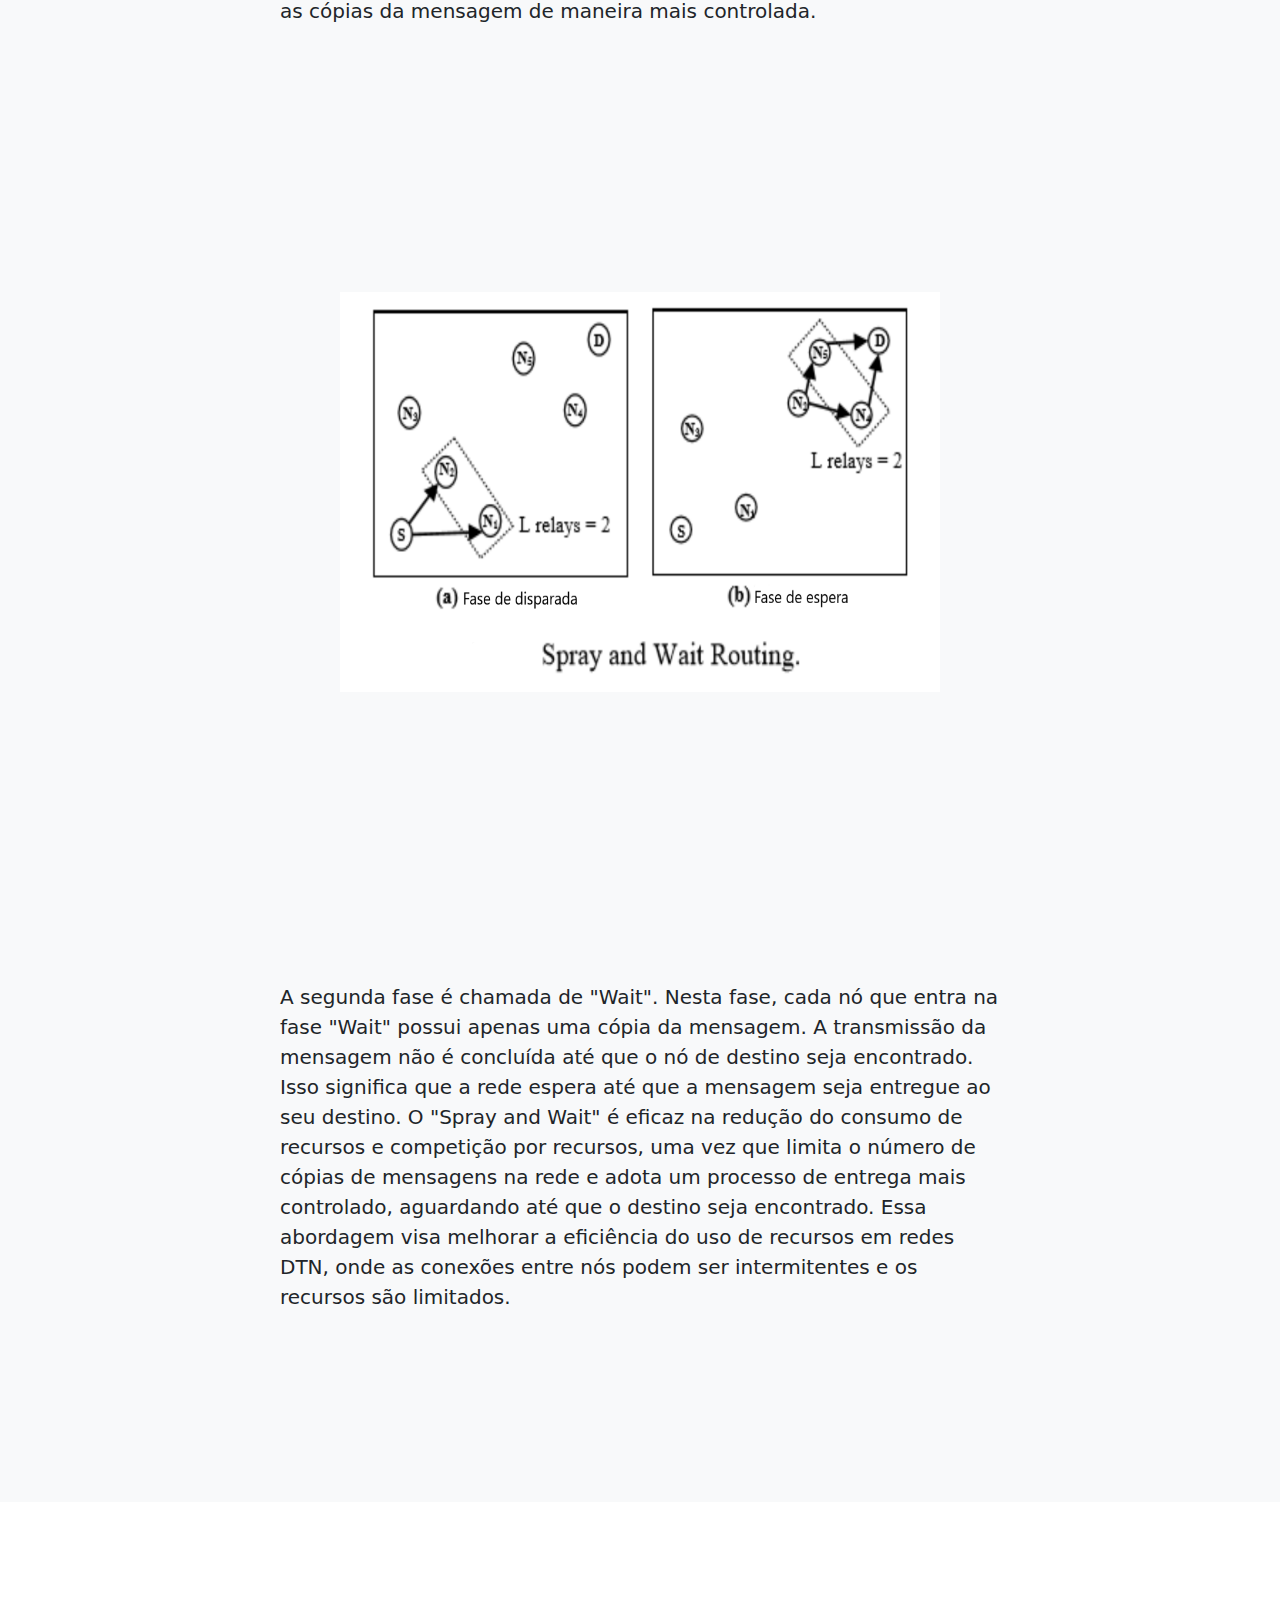
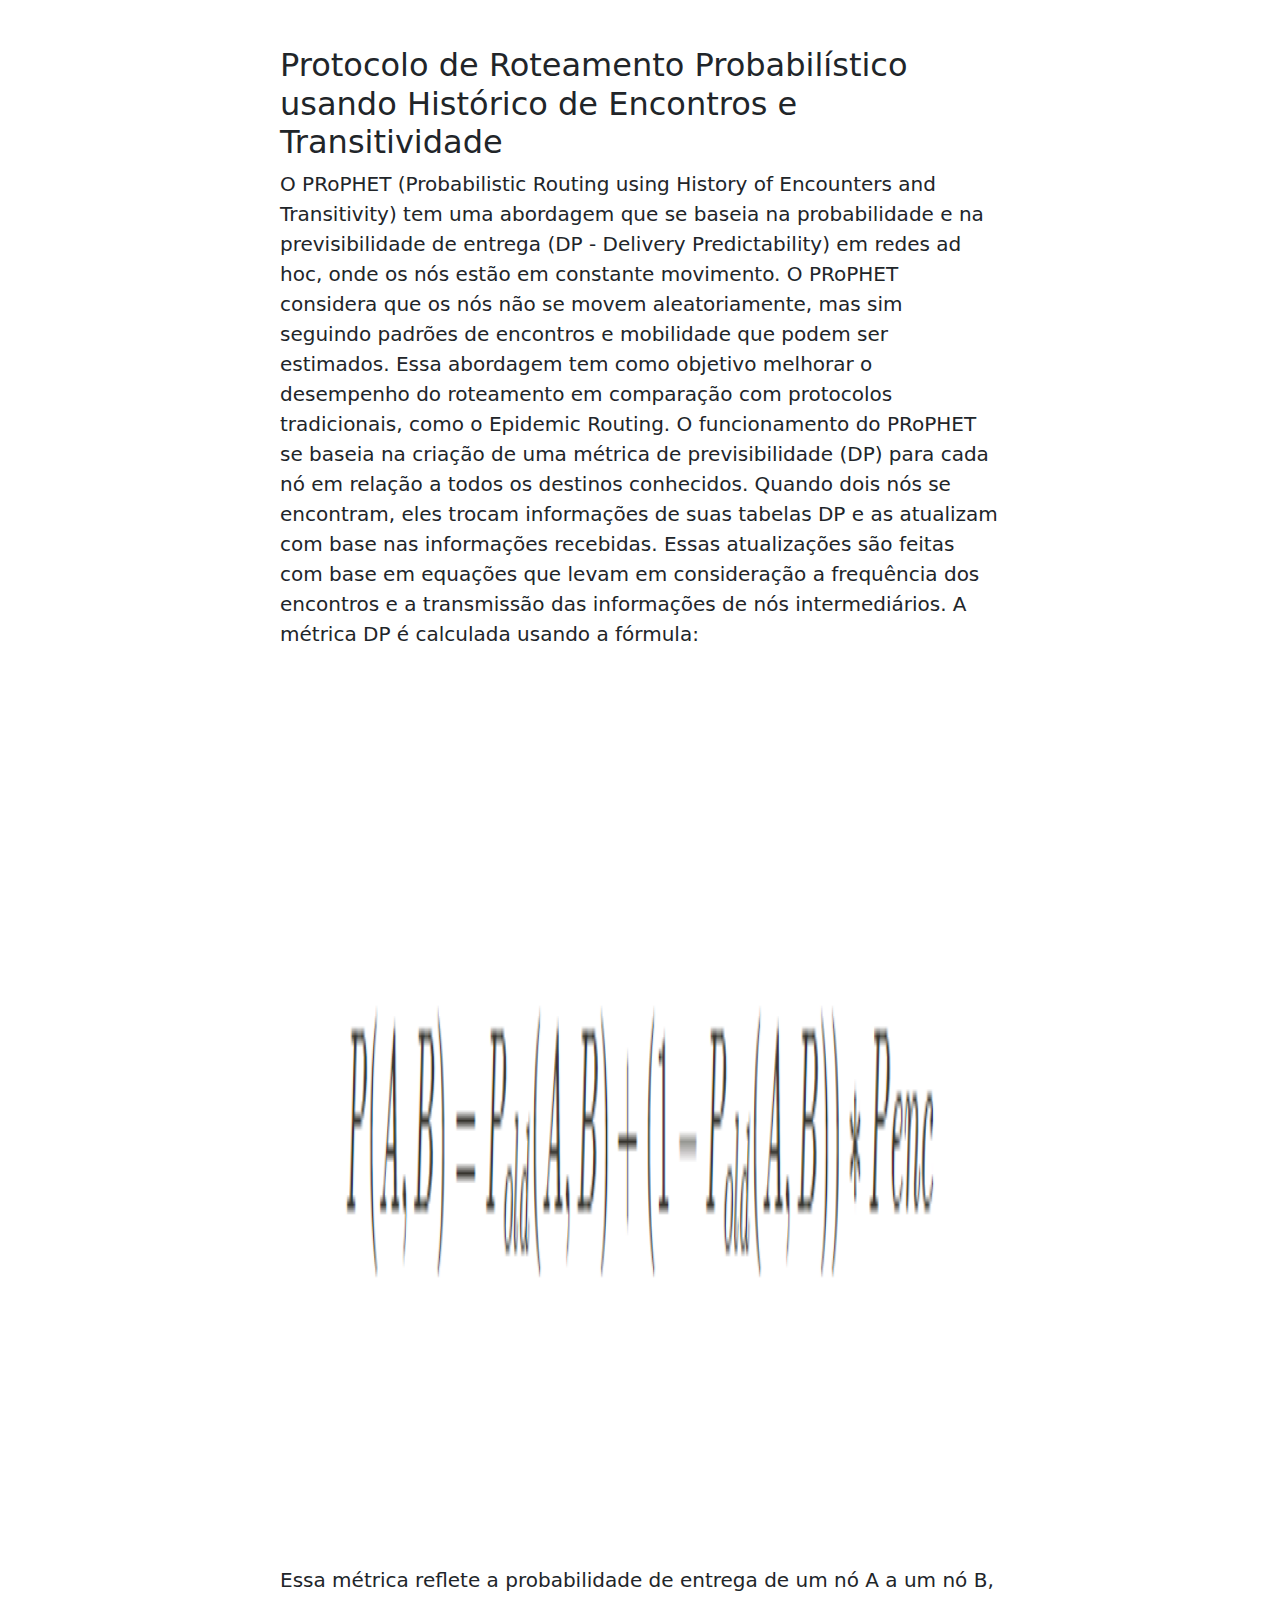
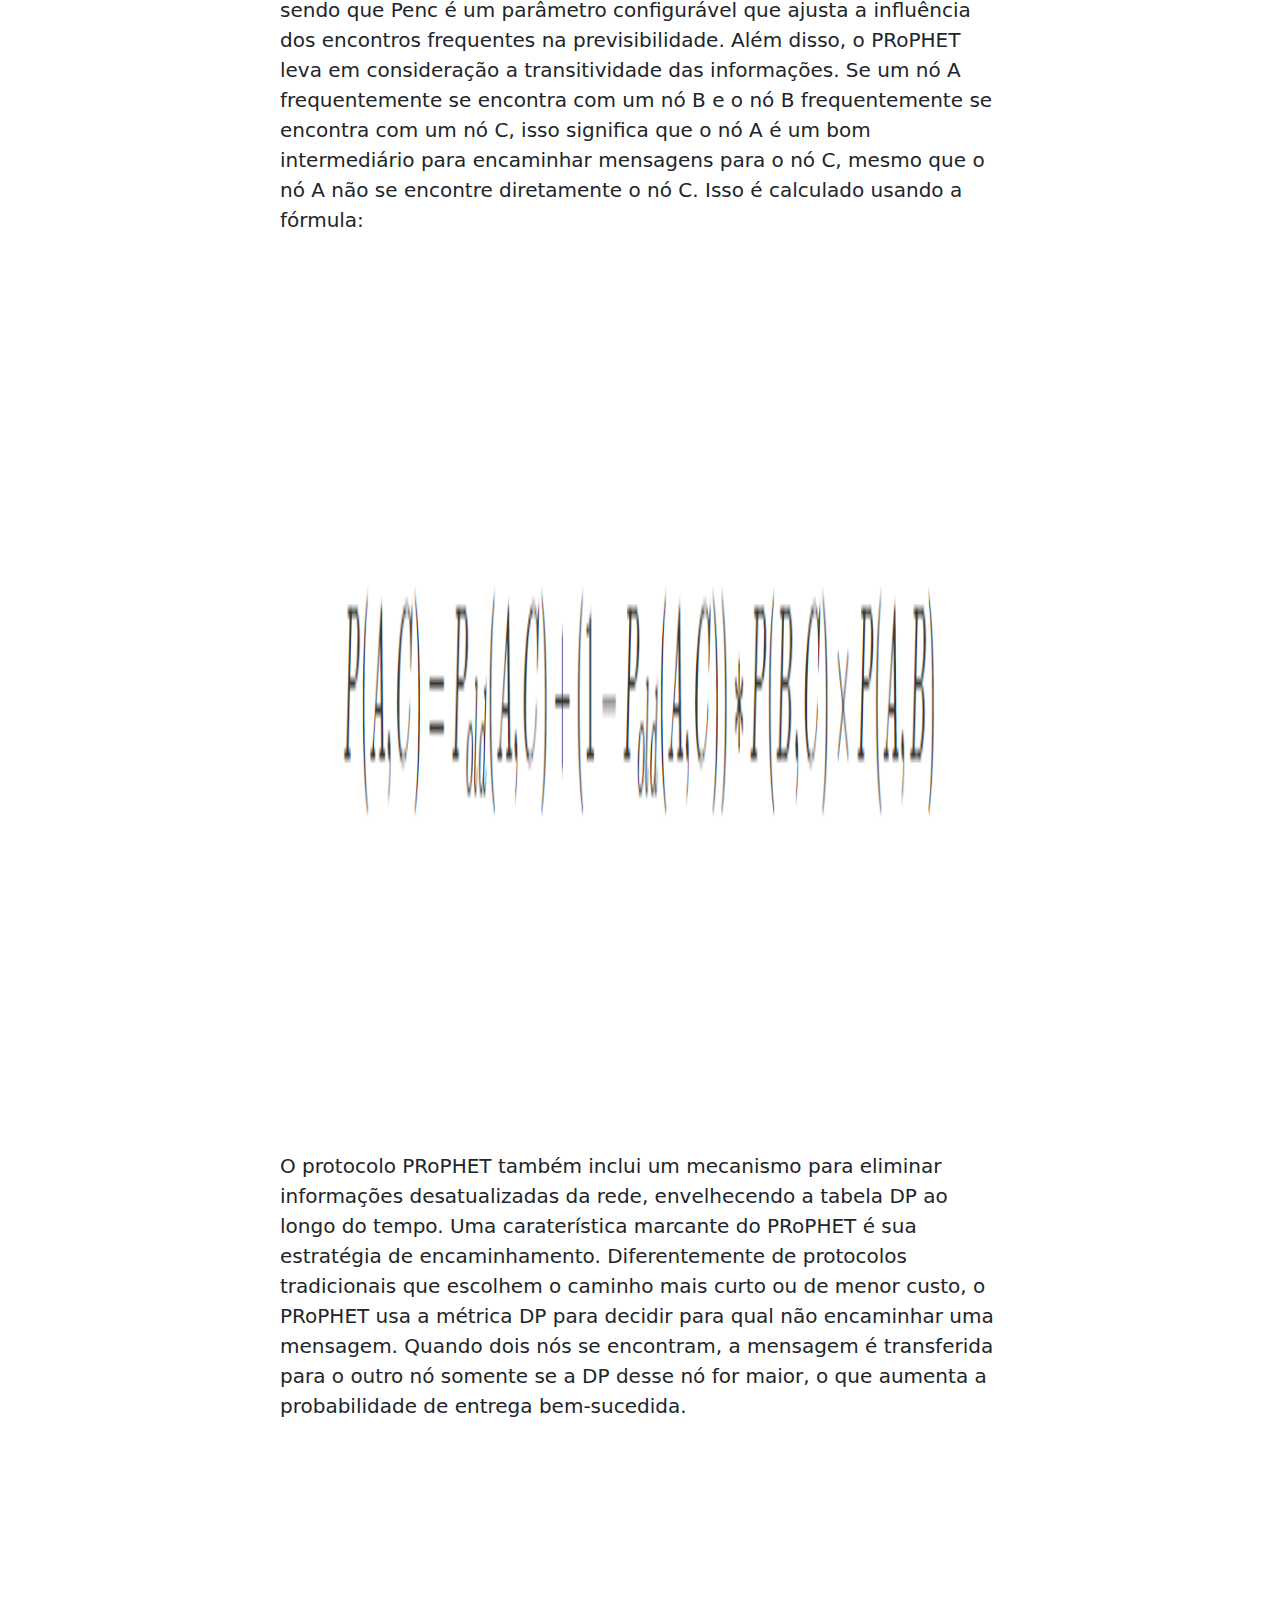
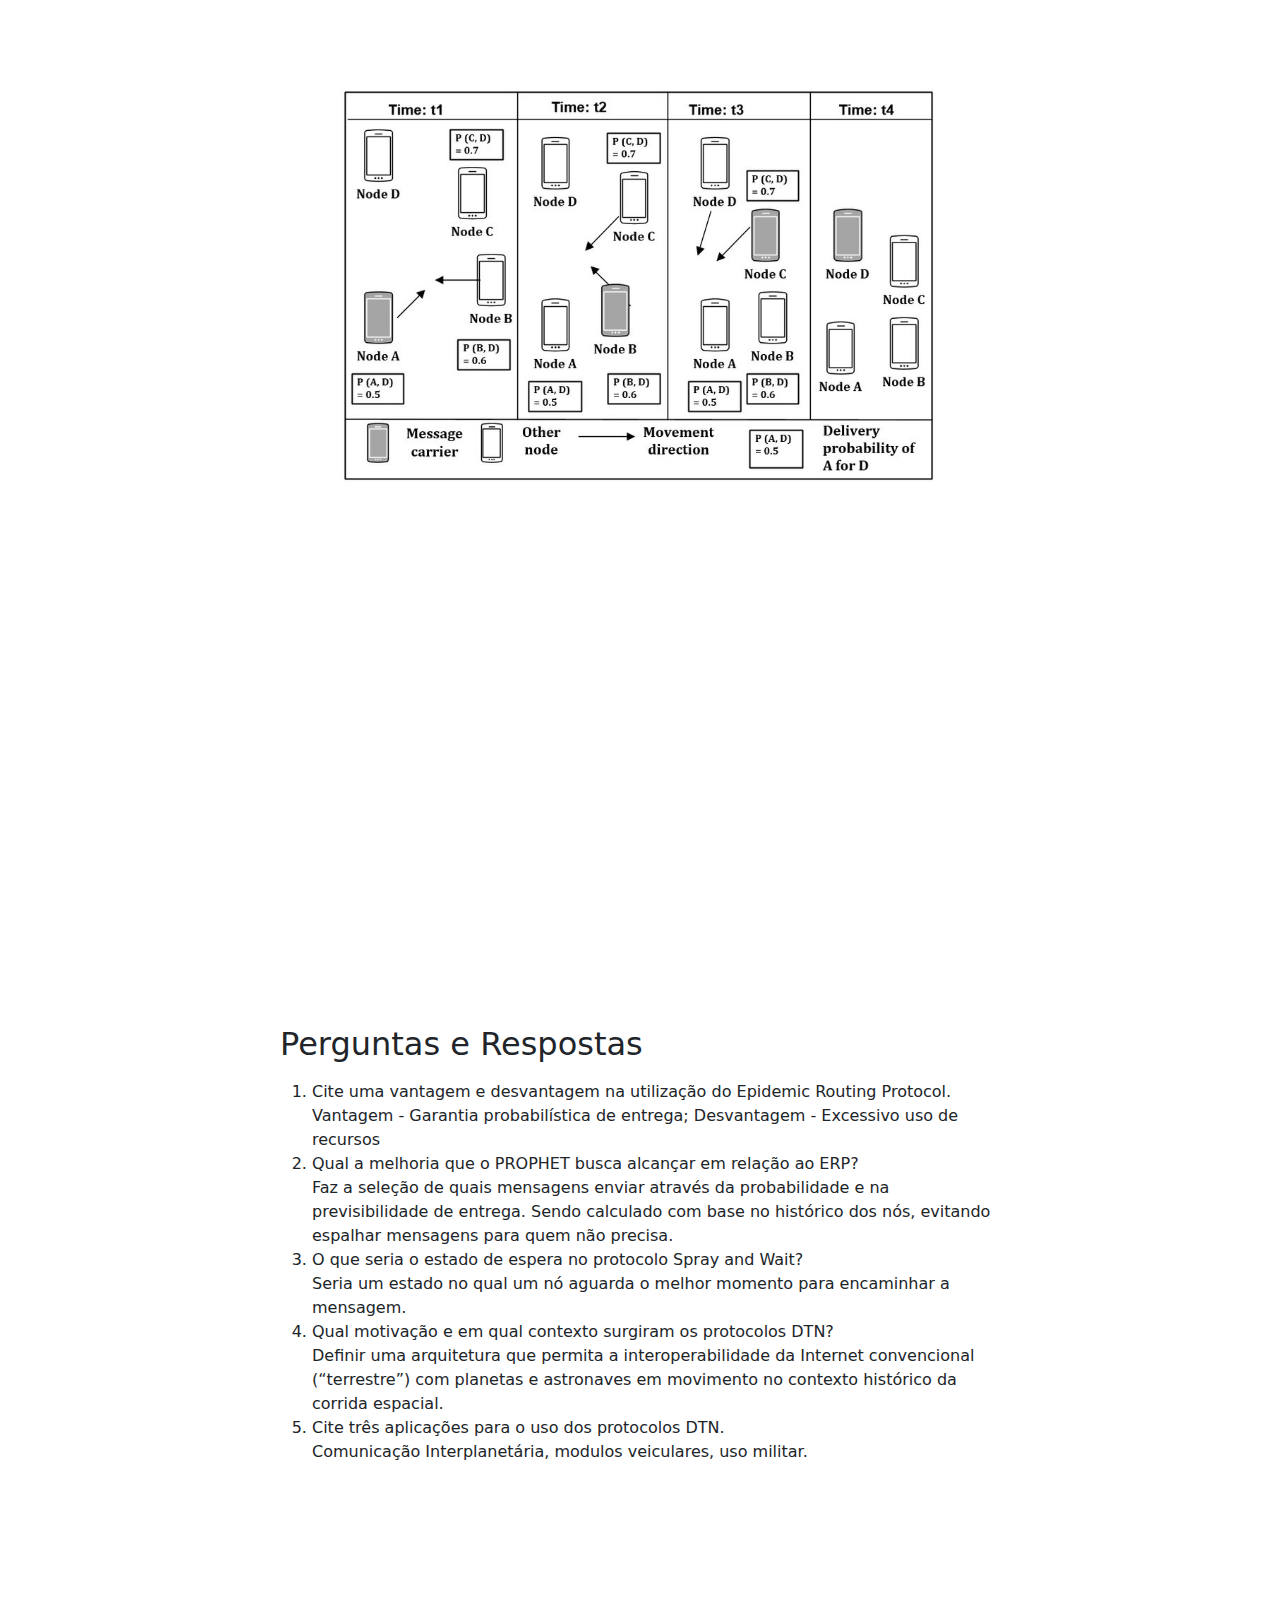
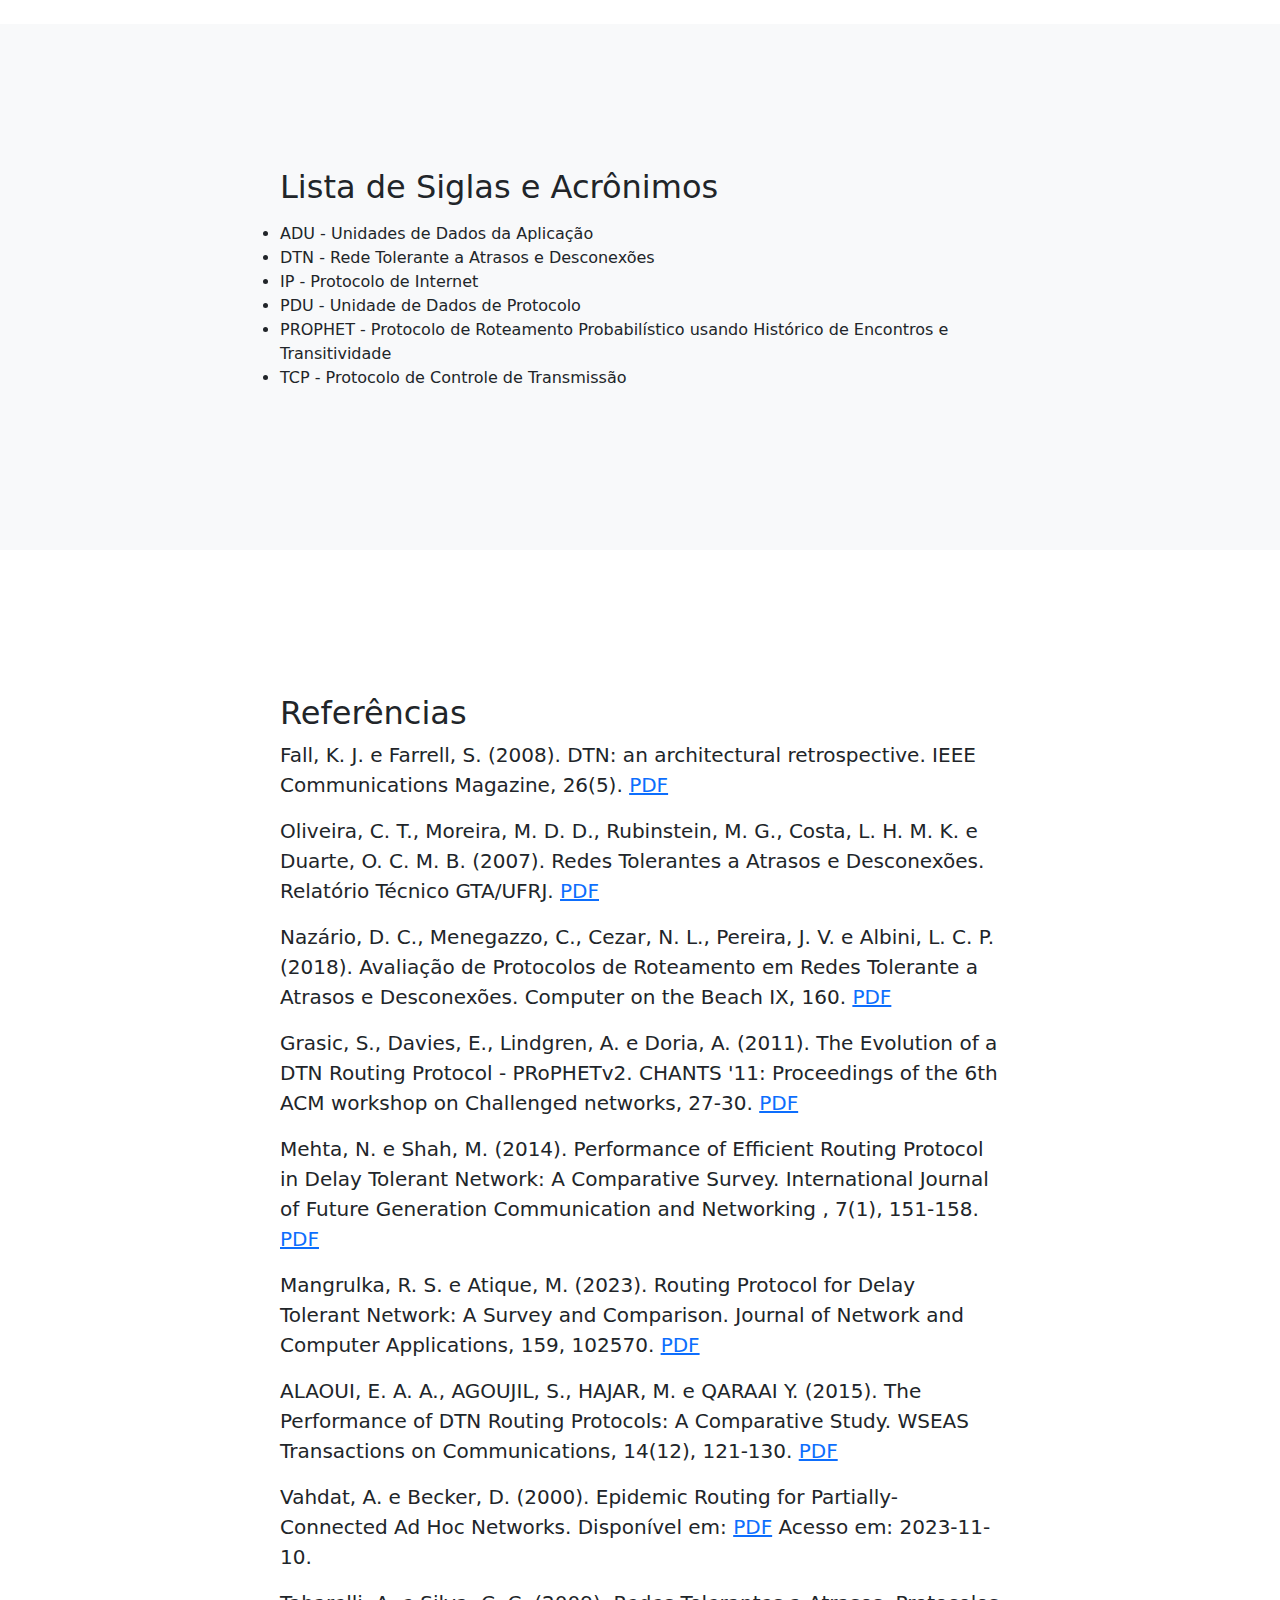
==== commit 0c77d384: "Add form1.png and form2.png to dtn-protocols/img directory." ====
--- a/dtn-protocols/index.html
+++ b/dtn-protocols/index.html
@@ -1,406 +1,547 @@
 <!DOCTYPE html>
 <html lang="en">
-  <head>
-    <meta charset="utf-8" />
-    <meta
-      name="viewport"
-      content="width=device-width, initial-scale=1, shrink-to-fit=no"
-    />
-    <meta name="description" content="" />
-    <meta name="author" content="" />
-    <title>Protocolos de Roteamento para DTN</title>
-    <link rel="icon" type="image/x-icon" href="img/favicon.ico" />
-    <!-- Core theme CSS (includes Bootstrap)-->
-    <link href="css/styles.css" rel="stylesheet" />
-  </head>
-
-  <body id="page-top">
-    <!-- Navigation-->
-    <nav
-      class="navbar navbar-expand-lg navbar-dark bg-dark fixed-top"
-      id="mainNav"
-    >
-      <div class="container px-4">
-        <a class="navbar-brand" href="#page-top"
-          >Protocolos de Roteamento para DTN</a
-        >
-        <button
-          class="navbar-toggler"
-          type="button"
-          data-bs-toggle="collapse"
-          data-bs-target="#navbarResponsive"
-          aria-controls="navbarResponsive"
-          aria-expanded="false"
-          aria-label="Toggle navigation"
-        >
-          <span class="navbar-toggler-icon"></span>
-        </button>
-        <div class="collapse navbar-collapse" id="navbarResponsive">
-          <ul class="navbar-nav ms-auto">
-            <li class="nav-item">
-              <a class="nav-link" href="#introducao">Introdução</a>
-            </li>
-            <li class="nav-item">
-              <a class="nav-link" href="#historia">História</a>
-            </li>
-            <li class="nav-item">
-              <a class="nav-link" href="#erp">ERP</a>
-            </li>
-            <li class="nav-item">
-              <a class="nav-link" href="#prophet">PROPHET</a>
-            </li>
-            <li class="nav-item">
-              <a class="nav-link" href="#swrp">SWRP</a>
-            </li>
-            <li class="nav-item">
-              <a class="nav-link" href="#conclusao">Conclusão</a>
-            </li>
-            <li class="nav-item">
-              <a class="nav-link" href="#siglas-acronimos"
-                >Siglas e Acrônimos</a
-              >
-            </li>
-            <li class="nav-item">
-              <a class="nav-link" href="#referencias">Referências</a>
-            </li>
-            <li class="nav-item">
-              <a class="nav-link" href="#autoria">Autoria</a>
-            </li>
-          </ul>
-        </div>
-      </div>
-    </nav>
-    <!-- Header-->
-    <header class="bg-primary bg-gradient text-white">
-      <div class="container px-4 text-center">
-        <h1 class="fw-bolder">
-          Protocolos de Roteamento para Redes Tolerantes a Atrasos e Desconexões
-        </h1>
-      </div>
-      <!-- Resume -->
-      <div class="container px-4 text-center">
-        <p class="lead">
-          Lorem ipsum dolor sit amet, consectetur adipiscing elit, sed do
-          eiusmod tempor incididunt ut labore et dolore magna aliqua. Ut enim ad
-          minim veniam, quis nostrud exercitation ullamco laboris nisi ut
-          aliquip ex ea commodo consequat. Duis aute irure dolor in
-          reprehenderit in voluptate velit esse cillum dolore eu fugiat nulla
-          pariatur. Excepteur sint occaecat cupidatat non proident, sunt in
-          culpa qui officia deserunt mollit anim id est laborum.
+
+
+<head>
+  <meta charset="utf-8" />
+  <meta name="viewport" content="width=device-width, initial-scale=1, shrink-to-fit=no" />
+  <meta name="description" content="" />
+  <meta name="author" content="" />
+  <title>Protocolos de Roteamento para DTN</title>
+  <link rel="icon" type="image/x-icon" href="img/favicon.ico" />
+  <!-- Core theme CSS (includes Bootstrap)-->
+  <link href="css/styles.css" rel="stylesheet" />
+</head>
+
+<body id="page-top">
+  <!-- Navigation-->
+  <nav class="navbar navbar-expand-lg navbar-dark bg-dark fixed-top" id="mainNav">
+    <div class="container px-4">
+      <a class="navbar-brand" href="#page-top">Protocolos de Roteamento para DTN</a>
+      <button class="navbar-toggler" type="button" data-bs-toggle="collapse" data-bs-target="#navbarResponsive"
+        aria-controls="navbarResponsive" aria-expanded="false" aria-label="Toggle navigation">
+        <span class="navbar-toggler-icon"></span>
+      </button>
+      <div class="collapse navbar-collapse" id="navbarResponsive">
+        <ul class="navbar-nav ms-auto">
+          <li class="nav-item">
+            <a class="nav-link" href="#introducao">Introdução</a>
+          </li>
+          <li class="nav-item">
+            <a class="nav-link" href="#historia">História</a>
+          </li>
+          <li class="nav-item">
+            <a class="nav-link" href="#erp">ERP</a>
+          </li>
+          <li class="nav-item">
+            <a class="nav-link" href="#prophet">PROPHET</a>
+          </li>
+          <li class="nav-item">
+            <a class="nav-link" href="#swrp">SWRP</a>
+          </li>
+
+
+          <li class="nav-item">
+            <a class="nav-link" href="#siglas-acronimos">Siglas e Acrônimos</a>
+          </li>
+          <li class="nav-item">
+            <a class="nav-link" href="#referencias">Referências</a>
+          </li>
+          <li class="nav-item">
+            <a class="nav-link" href="#autoria">Autoria</a>
+          </li>
+        </ul>
+      </div>
+
+    </div>
+  </nav>
+  <!-- Header-->
+  <header class="bg-primary bg-gradient text-white">
+    <div class="container px-4 text-center">
+      <h1 class="fw-bolder">
+        Protocolos de Roteamento para Redes Tolerantes a Atrasos e Desconexões
+      </h1>
+    </div>
+    <!-- Resume -->
+    <div class="container px-4 text-center">
+      <p class="lead">
+        Lorem ipsum dolor sit amet, consectetur adipiscing elit, sed do
+        eiusmod tempor incididunt ut labore et dolore magna aliqua. Ut enim ad
+        minim veniam, quis nostrud exercitation ullamco laboris nisi ut
+        aliquip ex ea commodo consequat. Duis aute irure dolor in
+        reprehenderit in voluptate velit esse cillum dolore eu fugiat nulla
+        pariatur. Excepteur sint occaecat cupidatat non proident, sunt in
+        culpa qui officia deserunt mollit anim id est laborum.
+      </p>
+    </div>
+  </header>
+  <!-- Introduction section-->
+  <section id="introducao">
+    <div class="container px-4">
+      <div class="row gx-4 justify-content-center">
+        <div class="col-lg-8">
+          <h2>Introdução</h2>
+          <p class="lead">
+            Determinadas aplicações, como aquelas que envolvem comunicação em tempo real com uma taxa de bits constante,
+            podem demandar um caminho completamente conectado para que a comunicação seja significativa. Contudo, há
+            outros tipos de aplicações que se beneficiam da entrega eventual e pontual de mensagens, especialmente em
+            situações onde interrupções frequentes na conexão dificultam ou impedem que as mensagens alcancem seus
+            destinos.<br>
+            <br>
+            Nesse contexto, surge o conceito de Redes Tolerantes a Atrasos (DTN - Delay and Disruption Tolerant
+            Networking), que emprega técnicas para maximizar a probabilidade de entrega de dados mesmo quando não existe
+            um caminho completamente conectado entre a fonte e o destino.<br>
+            <br>
+            As DTNs fazem poucas suposições sobre a conectividade em redes ad hoc, algumas delas são: i) o remetente não
+            sabe a posição do destinatário ou a melhor rota para ele, ii) pares de nós (não necessariamente o remetente
+            e o destinatário) entram em alcance de comunicação em intervalos periódicos e aleatórios através da
+            mobilidade dos nós.<br>
+            <br>
+            O foco deste trabalho será demonstrar os tipos, princípios e aspectos do funcionamento dos principais
+            protocolos de roteamento em DTN, tais como:<br>
+
+          <ol class="lead">
+            <li>Epidemic</li>
+            <li>Spray and Wait</li>
+            <li>PRoPHET - Protocolo de Roteamento Probabilístico usando Histórico de Encontros e Transitividade
+            </li>
+          </ol>
+          </p>
+        </div>
+      </div>
+    </div>
+  </section>
+
+
+  <!-- History section-->
+  <section class="bg-light" id="historia">
+    <div class="container px-4">
+      <div class="row gx-4 justify-content-center">
+        <div class="col-lg-8">
+          <h2>Contexto Histórico</h2>
+          <p class="lead">
+            No contexto da Guerra Fria e da corrida espacial, à medida que as viagens espaciais evoluíram e a
+            necessidade de comunicação entre equipamentos na Terra e dentro e fora da órbita terrestre cresceu, a
+            humanidade enfrentou um desafio significativo nesse campo: as tecnologias convencionais em redes não eram
+            apropriadas para transmissão de informações no espaço. Algumas das principais dificuldades encontradas
+            residem no atraso na troca de pacotes e na interrupção da conexão entre as estações, causados pelas
+            consideráveis distâncias e pela mobilidade entre elas.<br>
+            <br>
+            Dessa forma, a pesquisa nesse contexto começou com projetos financiados pelo governo dos Estados Unidos
+            relacionados à necessidade de tecnologias de rede que pudessem suportar os atrasos significativos e a
+            corrupção de pacotes em viagens espaciais. Inicialmente, esses projetos visavam apenas a comunicação de
+            curto alcance entre missões tripuladas à lua, mas o campo logo se expandiu em um subcampo completo de Redes
+            de Telecomunicações Disruptivas (DTNs), que criaram avanços tecnológicos para permitir a Internet
+            Interplanetária.<br>
+            <br>
+
+            Na década de 1970, os pesquisadores começaram a desenvolver tecnologia para roteamento entre computadores em
+            locais não fixos. O uso generalizado de protocolos sem fio na década de 1990 reacendeu o interesse na área,
+            com foco em roteamento ad hoc móvel e redes ad hoc veiculares.<br>
+            <br>
+            Na década de 2000, o crescente interesse em roteamento ad hoc móvel e a crescente complexidade da Internet
+            Interplanetária levaram ao surgimento de um grande número de conferências acadêmicas sobre DTNs. Nesse
+            campo, muitas otimizações foram feitas em algoritmos clássicos de roteamento ad hoc e tolerante a atrasos, e
+            questões como segurança, confiabilidade, verificabilidade e outras áreas de pesquisa bem compreendidas em
+            redes de computadores tradicionais começaram a ser examinadas.<br>
+            <br>
+          </p>
+        </div>
+      </div>
+    </div>
+  </section>
+  <!-- evolu section-->
+  <section id="introducao">
+    <div class="container px-4">
+      <div class="row gx-4 justify-content-center">
+        <div class="col-lg-8">
+          <h2>Evolução dos Protocolos de Roteamento</h2>
+          <p class="lead">
+            Os protocolos de roteamento DTN (Delay Tolerant Network) foram desenvolvidos para lidar com as
+            características únicas dessas redes, como conectividade intermitente, alta latência e baixa taxa de
+            transferência. Esses protocolos são projetados para entregar dados de forma confiável, mesmo quando os nós
+            da rede não estão conectados diretamente. Alguns dos primeiros protocolos de roteamento DTN incluem:<br>
+            <br>
+
+
+          <ol class="lead">
+            <li>Epidemic Routing (2005): Este protocolo é simples e eficaz, mas pode ser ineficiente para redes com um
+              grande número de nós.
+            </li>
+            <li>Prophet Routing (2006): Este protocolo usa informações históricas de encontros entre nós para prever a
+              probabilidade de um nó encontrar outro nó no futuro. Isso permite que o protocolo roteie os dados de forma
+              mais eficiente do que o Epidemic Routing.
+            </li>
+            <li>Spray and Wait (2007): Este protocolo divide os dados em pacotes menores e os envia para um conjunto
+              aleatório de nós. Isso aumenta a probabilidade de que pelo menos alguns dos pacotes cheguem ao destino.
+            </li>
+          </ol>
+
+          <br>
+          <br>
+          Ao longo do tempo, novos protocolos de roteamento DTN foram desenvolvidos para melhorar o desempenho e a
+          eficiência das redes DTN. Alguns exemplos incluem:
+          <br>
+
+          <ol class="lead">
+            <li>MaxProp (2007): Este protocolo usa um algoritmo de aprendizado de reforço para maximizar a probabilidade
+              de entrega de dados.
+
+            </li>
+            <li>Spray and Focus (2008): Este protocolo combina as vantagens do Spray and Wait e do Prophet Routing para
+              melhorar o desempenho em redes com um grande número de nós.
+
+            </li>
+            <li>COPE Routing (2013): Este protocolo é baseado em conteúdo, o que significa que ele roteia os dados com
+              base no conteúdo dos pacotes, em vez de apenas nos endereços dos nós.
+
+            </li>
+            <li>
+              CAR Routing (2014): Este protocolo leva em consideração o contexto dos nós, como localização, velocidade e
+              direção, para melhorar o desempenho do roteamento.
+            </li>
+          </ol>
+
+          </p>
+        </div>
+      </div>
+    </div>
+  </section>
+  <!-- ERP section-->
+  <section class="bg-light" id="erp">
+    <div class="container px-4">
+      <div class="row gx-4 justify-content-center">
+        <div class="col-lg-8">
+          <h2>Protocolo de Roteamento Epidêmico</h2>
+          <p class="lead">
+            Epidemic Routing Protocol (ERP) configura-se como um protocolo baseado em encaminhamento por inundação – o
+            que se significa que todos os nós realizam a difusão (broadcast) das mensagens para todos os vizinhos –,
+            visando minimizar o uso de recursos, reduzir a latência da arquitetura DTN e aumentar a taxa de entrega[1].
+            Isto é, cada nó continuamente replica e transmite mensagens para nós recém descobertos que ainda não possuem
+            uma cópia da mensagem.
+            A tecnologia em questão funciona da seguinte maneira:
+          <ol>
+            <li>Supondo um nó (N0) qualquer, este irá enviar as mensagens armazenadas para os nós adjacentes;</li>
+            <li>Os vizinhos de N0 recebem a informação e verificam se essa está na memória. Caso não esteja, eles
+              encaminham para todos os seus adjacentes (com exceção de N0) através de broadcast. Sendo esse processo
+              repetido até o pacote chegar no destino.</li>
+          </ol>
+          <figure style="text-align: center">
+            <img src="./img/epidemic.png" alt="Método do Protoclo de Roteamento Epidêmico" />
+            <figcaption>
+              Figura 1. Método do Protocolo de Roteamento Epidêmico
+            </figcaption>
+          </figure>
+          alt="Método do Protoclo de Roteamento Epidêmico />
+          </p>
+          <p class="lead">
+            Observa-se que esse protocolo é do tipo “melhor-esforço” (best-effort) e, com isso, existe um alto uso da
+            memória, energia e banda da rede – muitas vezes causando congestionamentos devido a inundação. Diante disso,
+            o ERP deve ser usado apenas quando não há outra alternativa de tecnologia ou quando não se conhece muito bem
+            a topologia da rede.<br>
+          </p>
+          <h4>Arquitetura de Sistemas EPR</h4>
+          <h6>Objetivos e problemas</h6>
+          <p class="lead">
+            Antes de adentrar no detalhamento do Roteamento Epidêmico, é justo elencar o objetivo e problemas
+            relacionados ao seu “design”. Quanto aos propósitos, tendo em vista o que foi dito anteriormente, fica claro
+            que o EPR visa: uma melhor performance na distribuição de mensagens por intermédio do uso probabilístico de
+            redes parcialmente conectadas ad hoc; A maior quantidade de mensagens entregues ao destino; e, por fim, um
+            dos aspectos mais importantes, diminuir o consumo de recursos na entrega de uma única mensagem.<br>
+            <br>
+            Contudo, este protocolo está também envolto em alguns problemas como, incertezas – os diversos remetentes
+            não conhece toda a topologia da rede –, alocação de recursos – pois, visto que o EPR se fundamenta em
+            inundações, a rede pode ficar congestionada se tiver recursos limitados –, performance – devido a quantidade
+            de processamento requerido para a transmissão, o consumo de energia pode se elevar –, confiabilidade –
+            devido ao quesito probabilístico, muitas aplicações podem querer ACKs –, segurança – pelo fato de que a
+            mensagem é propagada por diversos hosts antes de chegar ao destino, sendo assim, um “nó invasor” pode se
+            passar como um remetente, dando a ideia de autenticidade por um destinatário.<br>
+            <br>
+            Quanto a segurança, convém fazer alguns apontamentos. Muitas aplicações podem pedir certos parâmetros de
+            autenticidade, sendo que, além disso, existem técnicas de criptografia que podem dar algumas garantias[de
+            segurança]. Desse modo, os destinatários podem aprender se uma mensagem foi exposta a algum invasor.<br>
+            <br>
+          </p>
+          <h6>Detalhando o funcionamento</h6>
+          <p class="lead">
+            Para compreender mais a fundo o ERP devemos olhar o funcionamento intermediário entre os nós e ter em mente
+            alguns conceitos importantes. Cada nó possui uma memória(buffer) que detém a mensagens a serem transmitidas
+            – tanto as originadas de si mesmo como as a serem encaminhadas. Para aumentar a eficiência na armazenagem de
+            dados é usado uma tabela indexada em hash com um identificador associado a cada pacote. Além disso, cada
+            host armazenará as entradas de suas tabelas em um ‘bit vector’ – também conhecido como vetor sumário.<br>
+            <br>
+            Quando dois nós iniciam a comunicação, ambos verificam os identificadores um do outro, sendo que, para
+            evitar redundância nas conexões, cada host mantém um cache dos hosts com os quais falou recentemente – tal
+            mecanismo é chamado de anti-entropia.<br>
+            <br>
+            Durante isso, os dois hosts trocarão seus vetores sumários para verificar quais mensagens ainda não estão em
+            suas próprias listas. Caso um host verifique alguma mensagem faltante, ele enviará uma requisição pedindo
+            uma cópia delas. No entanto, o destinatário poderá ou não atender a essa requisição, visto que esse possui
+            total autonomia ante este processo.<br>
+            <br>
+          </p>
+        </div>
+      </div>
+    </div>
+  </section>
+
+  <!--SPARAY AND WAIT-->
+
+  <section class="bg-light" id="historia">
+    <div class="container px-4">
+      <div class="row gx-4 justify-content-center">
+        <div class="col-lg-8">
+          <h2>Spray and Wait</h2>
+          <p class="lead">
+            É uma modificação do algoritmo epidêmico e tem como objetivo reduzir o consumo de recursos e conflitos de
+            competição causados pelo excesso de replicação de mensagens em redes de comunicação DTN (Delay-Tolerant
+            Networks). Esse algoritmo implementa um limite no número máximo de cópias de mensagens na rede e realiza
+            apenas um número limitado de transmissões de cópias de mensagens. A ideia por trás do "Spray and Wait" é
+            melhorar a utilização dos recursos da rede. <br>
+            <br>
+            Quando uma mensagem é gerada, ela determina o número máximo de
+            cópias que podem ser criadas. Na fase "Spray", quando um nó que possui uma cópia da mensagem não encontra
+            outro nó que também tenha a mesma mensagem, ele repassa metade da cópia da mensagem para o outro nó e,
+            assim, prossegue até que um nó tenha apenas uma cópia da mensagem. Nesta fase, a rede está "espalhando" as
+            cópias da mensagem de maneira mais controlada.
+            <br>
+          <div class="center">
+            <img src="./img/saw.png" alt="A beautiful sunset over the mountains" width="600px" height="400px" />
+          </div>
+          <br>
+          </p>
+          <p class="lead"> A segunda fase é chamada de "Wait". Nesta fase, cada nó que entra na fase "Wait" possui
+            apenas uma cópia
+            da
+            mensagem. A transmissão da mensagem não é concluída até que o nó de destino seja encontrado. Isso significa
+            que a rede espera até que a mensagem seja entregue ao seu destino.
+            O "Spray and Wait" é eficaz na redução do consumo de recursos e competição por recursos, uma vez que limita
+            o número de cópias de mensagens na rede e adota um processo de entrega mais controlado, aguardando até que o
+            destino seja encontrado. Essa abordagem visa melhorar a eficiência do uso de recursos em redes DTN, onde as
+            conexões entre nós podem ser intermitentes e os recursos são limitados.
+            <br>
+            <br>
+          </p>
+        </div>
+      </div>
+    </div>
+  </section>
+
+  <!-- PROPHET section-->
+  <section id="prophet">
+    <div class="container px-4">
+      <div class="row gx-4 justify-content-center">
+        <div class="col-lg-8">
+          <h2>
+            Protocolo de Roteamento Probabilístico usando Histórico de
+            Encontros e Transitividade
+          </h2>
+          <p class="lead">
+            O PRoPHET (Probabilistic Routing using History of Encounters and Transitivity) tem uma abordagem que se
+            baseia na probabilidade e na previsibilidade de entrega (DP - Delivery Predictability) em redes ad hoc, onde
+            os nós estão em constante movimento. O PRoPHET considera que os nós não se movem aleatoriamente, mas sim
+            seguindo padrões de encontros e mobilidade que podem ser estimados. Essa abordagem tem como objetivo
+            melhorar o desempenho do roteamento em comparação com protocolos tradicionais, como o Epidemic Routing.
+
+            O funcionamento do PRoPHET se baseia na criação de uma métrica de previsibilidade (DP) para cada nó em
+            relação a todos os destinos conhecidos. Quando dois nós se encontram, eles trocam informações de suas
+            tabelas DP e as atualizam com base nas informações recebidas. Essas atualizações são feitas com base em
+            equações que levam em consideração a frequência dos encontros e a transmissão das informações de nós
+            intermediários. A métrica DP é calculada usando a fórmula:
+          </p>
+          <div class="center">
+            <img src="./img/form1.png" alt="A beautiful sunset over the mountains" width="600px" height="400px" />
+          </div>
+
+          <p class="lead">
+            Essa métrica reflete a probabilidade de entrega de um nó A a um nó B, sendo que Penc é um parâmetro
+            configurável que ajusta a influência dos encontros frequentes na previsibilidade.
+
+            Além disso, o PRoPHET leva em consideração a transitividade das informações. Se um nó A frequentemente se
+            encontra com um nó B e o nó B frequentemente se encontra com um nó C, isso significa que o nó A é um bom
+            intermediário para encaminhar mensagens para o nó C, mesmo que o nó A não se encontre diretamente o nó C.
+            Isso é calculado usando a fórmula:
+          </p>
+
+          <div class="center">
+            <img src="./img/form2.png" alt="A beautiful sunset over the mountains" width="600px" height="400px" />
+          </div>
+          <p class="lead">
+            O protocolo PRoPHET também inclui um mecanismo para eliminar informações desatualizadas da rede,
+            envelhecendo a tabela DP ao longo do tempo.
+
+            Uma caraterística marcante do PRoPHET é sua estratégia de encaminhamento. Diferentemente de protocolos
+            tradicionais que escolhem o caminho mais curto ou de menor custo, o PRoPHET usa a métrica DP para decidir
+            para qual não encaminhar uma mensagem. Quando dois nós se encontram, a mensagem é transferida para o outro
+            nó somente se a DP desse nó for maior, o que aumenta a probabilidade de entrega bem-sucedida.
+
+          </p>
+        </div>
+        <div class="center">
+          <img src="./img/prp.png" alt="A beautiful sunset over the mountains" width="600px" height="400px" />
+        </div>
+      </div>
+    </div>
+  </section>
+  <!-- SWRP section-->
+  <section id="swrp">
+    <div class="container px-4">
+      <div class="row gx-4 justify-content-center">
+        <div class="col-lg-8">
+          <h2>Perguntas e Respostas</h2>
+          <p class="lead">
+          <ol>
+            <li>Cite uma vantagem e desvantagem na utilização do Epidemic Routing Protocol.</li>
+            Vantagem - Garantia probabilística de entrega;
+            Desvantagem - Excessivo uso de recursos
+            <li>Qual a melhoria que o PROPHET busca alcançar em relação ao ERP?</li>
+            Faz a seleção de quais mensagens enviar através da probabilidade e na previsibilidade de entrega. Sendo
+            calculado com base no histórico dos nós, evitando espalhar mensagens para quem não precisa.
+            <li>O que seria o estado de espera no protocolo Spray and Wait?</li>
+            Seria um estado no qual um nó aguarda o melhor momento para encaminhar a mensagem.
+            <li>Qual motivação e em qual contexto surgiram os protocolos DTN?</li>
+            Definir uma arquitetura que permita a interoperabilidade da Internet convencional (“terrestre”) com planetas
+            e astronaves em movimento no contexto histórico da corrida espacial.
+            <li>Cite três aplicações para o uso dos protocolos DTN.</li>
+            Comunicação Interplanetária, modulos veiculares, uso militar.
+          </ol>
+          </p>
+        </div>
+      </div>
+    </div>
+  </section>
+  <!-- Siglas e Acrônimos section -->
+  <section class="bg-light" id="siglas-acronimos">
+    <div class="container px-4">
+      <div class="row gx-4 justify-content-center">
+        <div class="col-lg-8">
+          <h2>Lista de Siglas e Acrônimos</h2>
+          <p class="lead">
+            <l>
+              <li>ADU - Unidades de Dados da Aplicação</li>
+              <li>DTN - Rede Tolerante a Atrasos e Desconexões</li>
+              <li>IP - Protocolo de Internet</li>
+              <li>PDU - Unidade de Dados de Protocolo</li>
+              <li>
+                PROPHET - Protocolo de Roteamento Probabilístico usando
+                Histórico de Encontros e Transitividade
+              </li>
+              <li>TCP - Protocolo de Controle de Transmissão</li>
+            </l>
+          </p>
+        </div>
+      </div>
+    </div>
+  </section>
+  <!-- Referencias section-->
+  <section id="referencias">
+    <div class="container px-4">
+      <div class="row gx-4 justify-content-center">
+        <div class="col-lg-8">
+          <h2>Referências</h2>
+          <p class="lead">
+            Fall, K. J. e Farrell, S. (2008). DTN: an architectural
+            retrospective. IEEE Communications Magazine, 26(5).
+            <a href="http://www.tara.tcd.ie/bitstream/handle/2262/39149/DTN%20-%20an%20architectural%20retrospective.pdf?sequence=1&isAllowed=y"
+              target="_blank">PDF</a>
+          </p>
+          <p class="lead">
+            Oliveira, C. T., Moreira, M. D. D., Rubinstein, M. G., Costa, L.
+            H. M. K. e Duarte, O. C. M. B. (2007). Redes Tolerantes a Atrasos
+            e Desconexões. Relatório Técnico GTA/UFRJ.
+            <a href="chttps://www.gta.ufrj.br/ftp/gta/TechReports/OlDu07.pdf" target="_blank">PDF</a>
+          </p>
+          <p class="lead">
+            Nazário, D. C., Menegazzo, C., Cezar, N. L., Pereira, J. V. e
+            Albini, L. C. P. (2018). Avaliação de Protocolos de Roteamento em
+            Redes Tolerante a Atrasos e Desconexões. Computer on the Beach IX,
+            160.
+            <a href="https://periodicos.univali.br/index.php/acotb/article/download/12747/7231" target="_blank">PDF</a>
+          </p>
+          <p class="lead">
+            Grasic, S., Davies, E., Lindgren, A. e Doria, A. (2011). The
+            Evolution of a DTN Routing Protocol - PRoPHETv2. CHANTS '11:
+            Proceedings of the 6th ACM workshop on Challenged networks, 27-30.
+            <a href="https://www.diva-portal.org/smash/get/diva2:1043060/FULLTEXT01.pdf" target="_blank">PDF</a>
+          </p>
+          <p class="lead">
+            Mehta, N. e Shah, M. (2014). Performance of Efficient Routing
+            Protocol in Delay Tolerant Network: A Comparative Survey.
+            International Journal of Future Generation Communication and
+            Networking , 7(1), 151-158.
+            <a href="https://article.nadiapub.com/IJFGCN/vol7_no1/15.pdf" target="_blank">PDF</a>
+          </p>
+          <p class="lead">
+            Mangrulka, R. S. e Atique, M. (2023). Routing Protocol for Delay
+            Tolerant Network: A Survey and Comparison. Journal of Network and
+            Computer Applications, 159, 102570.
+            <a href="https://cseweb.ucsd.edu/classes/wi02/cse294/adhocepidemics.pdf" target="_blank">PDF</a>
+          </p>
+          <p class="lead">
+            ALAOUI, E. A. A., AGOUJIL, S., HAJAR, M. e QARAAI Y. (2015). The
+            Performance of DTN Routing Protocols: A Comparative Study. WSEAS
+            Transactions on Communications, 14(12), 121-130.
+            <a href="https://www.wseas.org/multimedia/journals/communications/2015/a325704-585.pdf"
+              target="_blank">PDF</a>
+          </p>
+          <p class="lead">
+            Vahdat, A. e Becker, D. (2000). Epidemic Routing for
+            Partially-Connected Ad Hoc Networks. Disponível em:
+            <a href="https://cseweb.ucsd.edu/classes/wi02/cse294/adhocepidemics.pdf" target="_blank">PDF</a>
+            Acesso em: 2023-11-10.
+          </p>
+          <p class="lead">
+            Tabarelli, A. e Silva, C. C. (2009). Redes Tolerantes a Atrasos,
+            Protocolos de Disseminação e Aplicações. Monografia. Instituto
+            Militar de Engenharia. Disponível em:
+            <a href="https://www.ime.usp.br/~cef/mac499-09/monografias/adriano-caio/monografia.pdf"
+              target="_blank">PDF</a>
+            Acesso em: 2023-11-10.
+          </p>
+          <p class="lead">
+            Ozório, G. e Saytson, T. (2023). DTN - Delay Tolerant Networks:
+            Spray and Wait Rounting Protocol. Disponível em:
+            <a href="https://www.gta.ufrj.br/ensino/eel879/trabalhos_vf_2017_2/dtn/surgimento.html"
+              target="_blank">PDF</a>
+            Acesso em: 2023-11-10.
+          </p>
+        </div>
+      </div>
+    </div>
+  </section>
+  <!-- Footer-->
+  <footer class="py-5 bg-dark">
+    <div class="container px-4"></div>
+
+    <!-- Bootstrap core JS-->
+    <script src="./bootstrap/js/bootstrap.bundle.min.js"></script>
+    <!-- Core theme JS-->
+    <script src="js/scripts.js"></script>
+
+    <div class="jumbotron jumbotron-fluid bg-dark text-light" id="autoria">
+      <div class="container content">
+        <p>Redes de Computadores II - EEL879 - 2023.2</p>
+        <p>Escola Politecnica da Universidade Federal do Rio de Janeiro</p>
+        <p>Alunos: Gabriel Souza, Lucas Inocencio e Victor Assis</p>
+        <p>
+          "Este trabalho foi totalmente produzido pelos autores que declaram
+          não terem violado os direitos autorais de terceiros, sejam eles
+          pessoas físicas ou jurídicas. Havendo textos, tabelas e figuras
+          transcritos de obras de terceiros com direitos autorais protegidos
+          ou de domínio público tal como idéias e conceitos de terceiros,
+          mesmo que sejam encontrados na Internet, os mesmos estão com os
+          devidos créditos aos autores originais e estão incluídas apenas com
+          o intuito de deixar o trabalho autocontido. O(s) autor(es) tem(êm)
+          ciência dos Artigos 297 a 299 do Código Penal Brasileiro e também
+          que o uso do artifício de copiar/colar texto de outras fontes e
+          outras formas de plágio é um ato ilícito, condenável e passível de
+          punição severa. No contexto da Universidade a punição não precisa se
+          restringir à reprovação na disciplina e pode gerar um processo
+          disciplinar que pode levar o(s) aluno(s) à suspensão;"
         </p>
       </div>
-    </header>
-    <!-- Introduction section-->
-    <section id="introducao">
-      <div class="container px-4">
-        <div class="row gx-4 justify-content-center">
-          <div class="col-lg-8">
-            <h2>Introdução</h2>
-            <p class="lead">
-              Lorem ipsum dolor sit amet, consectetur adipiscing elit, sed do
-              eiusmod tempor incididunt ut labore et dolore magna aliqua. Ut
-              enim ad minim veniam, quis nostrud exercitation ullamco laboris
-              nisi ut aliquip ex ea commodo consequat. Duis aute irure dolor in
-              reprehenderit in voluptate velit esse cillum dolore eu fugiat
-              nulla pariatur. Excepteur sint occaecat cupidatat non proident,
-              sunt in culpa qui officia deserunt mollit anim id est laborum.
-            </p>
-          </div>
-        </div>
-      </div>
-    </section>
-    <!-- History section-->
-    <section class="bg-light" id="historia">
-      <div class="container px-4">
-        <div class="row gx-4 justify-content-center">
-          <div class="col-lg-8">
-            <h2>Contexto Histórico</h2>
-            <p class="lead">
-              Lorem ipsum dolor sit amet, consectetur adipiscing elit, sed do
-              eiusmod tempor incididunt ut labore et dolore magna aliqua. Ut
-              enim ad minim veniam, quis nostrud exercitation ullamco laboris
-              nisi ut aliquip ex ea commodo consequat. Duis aute irure dolor in
-              reprehenderit in voluptate velit esse cillum dolore eu fugiat
-              nulla pariatur. Excepteur sint occaecat cupidatat non proident,
-              sunt in culpa qui officia deserunt mollit anim id est laborum.
-            </p>
-          </div>
-        </div>
-      </div>
-    </section>
-    <!-- ERP section-->
-    <section class="bg-light" id="erp">
-      <div class="container px-4">
-        <div class="row gx-4 justify-content-center">
-          <div class="col-lg-8">
-            <h2>Protocolo de Roteamento Epidêmico</h2>
-            <p class="lead">
-              Lorem ipsum dolor sit amet, consectetur adipiscing elit, sed do
-              eiusmod tempor incididunt ut labore et dolore magna aliqua. Ut
-              enim ad minim veniam, quis nostrud exercitation ullamco laboris
-              nisi ut aliquip ex ea commodo consequat. Duis aute irure dolor in
-              reprehenderit in voluptate velit esse cillum dolore eu fugiat
-              nulla pariatur. Excepteur sint occaecat cupidatat non proident,
-              sunt in culpa qui officia deserunt mollit anim id est laborum.
-
-              <figure style="text-align: center">
-                <img
-                  src="./img/epidemic.png"
-                  alt="Método do Protoclo de Roteamento Epidêmico"
-                />
-                <figcaption>
-                  Figura 1. Método do Protocolo de Roteamento Epidêmico
-                </figcaption>
-              </figure>
-              alt="Método do Protoclo de Roteamento Epidêmico />
-            </p>
-          </div>
-        </div>
-      </div>
-    </section>
-    <!-- PROPHET section-->
-    <section id="prophet">
-      <div class="container px-4">
-        <div class="row gx-4 justify-content-center">
-          <div class="col-lg-8">
-            <h2>
-              Protocolo de Roteamento Probabilístico usando Histórico de
-              Encontros e Transitividade
-            </h2>
-            <p class="lead">
-              Lorem ipsum dolor sit amet, consectetur adipiscing elit, sed do
-              eiusmod tempor incididunt ut labore et dolore magna aliqua. Ut
-              enim ad minim veniam, quis nostrud exercitation ullamco laboris
-              nisi ut aliquip ex ea commodo consequat. Duis aute irure dolor in
-              reprehenderit in voluptate velit esse cillum dolore eu fugiat
-              nulla pariatur. Excepteur sint occaecat cupidatat non proident,
-              sunt in culpa qui officia deserunt mollit anim id est laborum.
-            </p>
-          </div>
-          <div class="center">
-            <img
-              src="./img/prp.png"
-              alt="prp"
-              width="600px"
-              height="400px"
-            />
-          </div>
-        </div>
-      </div>
-    </section>
-    <!-- SWRP section-->
-    <section id="swrp">
-      <div class="container px-4">
-        <div class="row gx-4 justify-content-center">
-          <div class="col-lg-8">
-            <h2>Protocolo de Roteamento Pulverizar e Esperar</h2>
-            <p class="lead">
-              Lorem ipsum dolor sit amet, consectetur adipiscing elit, sed do
-              eiusmod tempor incididunt ut labore et dolore magna aliqua. Ut
-              enim ad minim veniam, quis nostrud exercitation ullamco laboris
-              nisi ut aliquip ex ea commodo consequat. Duis aute irure dolor in
-              reprehenderit in voluptate velit esse cillum dolore eu fugiat
-              nulla pariatur. Excepteur sint occaecat cupidatat non proident,
-              sunt in culpa qui officia deserunt mollit anim id est laborum.
-            </p>
-          </div>
-          <div class="center">
-            <img
-              src="./img/fases_do_protocolo_spray_and_wait.png"
-              alt="fases_do_protocolo_spray_and_wait"
-              width="600px"
-              height="400px"
-            />
-          </div>
-        </div>
-      </div>
-    </section>
-    <!-- Conclusion section-->
-    <section class="bg-light" id="conclusao">
-      <div class="container px-4">
-        <div class="row gx-4 justify-content-center">
-          <div class="col-lg-8">
-            <h2>Conclusão</h2>
-            <p class="lead">
-              Lorem ipsum dolor sit amet, consectetur adipiscing elit, sed do
-              eiusmod tempor incididunt ut labore et dolore magna aliqua. Ut
-              enim ad minim veniam, quis nostrud exercitation ullamco laboris
-              nisi ut aliquip ex ea commodo consequat.
-            </p>
-          </div>
-        </div>
-      </div>
-    </section>
-    <!-- Siglas e Acrônimos section -->
-    <section id="siglas-acronimos">
-      <div class="container px-4">
-        <div class="row gx-4 justify-content-center">
-          <div class="col-lg-8">
-            <h2>Lista de Siglas e Acrônimos</h2>
-            <p class="lead">
-              <l>
-                <li>ADU - Unidades de Dados da Aplicação</li>
-                <li>CAR - Roteamento com Consciência de Conectividade</li>
-                <li>COPE- Cooperativo de Energia e Potência</li>
-                <li>DP - Probabilidade de Entrega</li>
-                <li>DTN - Rede Tolerante a Atrasos e Desconexões</li>
-                <li>IP - Protocolo de Internet</li>
-                <li>PDU - Unidade de Dados de Protocolo</li>
-                <li>
-                  PROPHET - Protocolo de Roteamento Probabilístico usando
-                  Histórico de Encontros e Transitividade
-                </li>
-                <li>TCP - Protocolo de Controle de Transmissão</li>
-              </l>
-            </p>
-          </div>
-        </div>
-      </div>
-    </section>
-    <!-- Referencias section-->
-    <section id="referencias">
-      <div class="container px-4">
-        <div class="row gx-4 justify-content-center">
-          <div class="col-lg-8">
-            <h2>Referências</h2>
-            <p class="lead">
-              Fall, K. J. e Farrell, S. (2008). DTN: an architectural
-              retrospective. IEEE Communications Magazine, 26(5).
-              <a
-                href="http://www.tara.tcd.ie/bitstream/handle/2262/39149/DTN%20-%20an%20architectural%20retrospective.pdf?sequence=1&isAllowed=y"
-                target="_blank"
-                >PDF</a
-              >
-            </p>
-            <p class="lead">
-              Oliveira, C. T., Moreira, M. D. D., Rubinstein, M. G., Costa, L.
-              H. M. K. e Duarte, O. C. M. B. (2007). Redes Tolerantes a Atrasos
-              e Desconexões. Relatório Técnico GTA/UFRJ.
-              <a
-                href="https://www.gta.ufrj.br/ftp/gta/TechReports/OlDu07.pdf"
-                target="_blank"
-                >PDF</a
-              >
-            </p>
-            <p class="lead">
-              Nazário, D. C., Menegazzo, C., Cezar, N. L., Pereira, J. V. e
-              Albini, L. C. P. (2018). Avaliação de Protocolos de Roteamento em
-              Redes Tolerante a Atrasos e Desconexões. Computer on the Beach IX,
-              160.
-              <a
-                href="https://periodicos.univali.br/index.php/acotb/article/download/12747/7231"
-                target="_blank"
-                >PDF</a
-              >
-            </p>
-            <p class="lead">
-              Grasic, S., Davies, E., Lindgren, A. e Doria, A. (2011). The
-              Evolution of a DTN Routing Protocol - PRoPHETv2. CHANTS '11:
-              Proceedings of the 6th ACM workshop on Challenged networks, 27-30.
-              <a
-                href="https://www.diva-portal.org/smash/get/diva2:1043060/FULLTEXT01.pdf"
-                target="_blank"
-                >PDF</a
-              >
-            </p>
-            <p class="lead">
-              Mehta, N. e Shah, M. (2014). Performance of Efficient Routing
-              Protocol in Delay Tolerant Network: A Comparative Survey.
-              International Journal of Future Generation Communication and
-              Networking, 7(1), 151-158.
-              <a
-                href="https://article.nadiapub.com/IJFGCN/vol7_no1/15.pdf"
-                target="_blank"
-                >PDF</a
-              >
-            </p>
-            <p class="lead">
-              Mangrulka, R. S. e Atique, M. (2023). Routing Protocol for Delay
-              Tolerant Network: A Survey and Comparison. Journal of Network and
-              Computer Applications, 159, 102570.
-              <a
-                href="https://cseweb.ucsd.edu/classes/wi02/cse294/adhocepidemics.pdf"
-                target="_blank"
-                >PDF</a
-              >
-            </p>
-            <p class="lead">
-              ALAOUI, E. A. A., AGOUJIL, S., HAJAR, M. e QARAAI Y. (2015). The
-              Performance of DTN Routing Protocols: A Comparative Study. WSEAS
-              Transactions on Communications, 14(12), 121-130.
-              <a
-                href="https://www.wseas.org/multimedia/journals/communications/2015/a325704-585.pdf"
-                target="_blank"
-                >PDF</a
-              >
-            </p>
-            <p class="lead">
-              Vahdat, A. e Becker, D. (2000). Epidemic Routing for
-              Partially-Connected Ad Hoc Networks. Disponível em:
-              <a
-                href="https://cseweb.ucsd.edu/classes/wi02/cse294/adhocepidemics.pdf"
-                target="_blank"
-                >PDF</a
-              >
-              Acesso em: 2023-11-10.
-            </p>
-            <p class="lead">
-              Tabarelli, A. e Silva, C. C. (2009). Redes Tolerantes a Atrasos,
-              Protocolos de Disseminação e Aplicações. Monografia. Instituto
-              Militar de Engenharia. Disponível em:
-              <a
-                href="https://www.ime.usp.br/~cef/mac499-09/monografias/adriano-caio/monografia.pdf"
-                target="_blank"
-                >PDF</a
-              >
-              Acesso em: 2023-11-10.
-            </p>
-            <p class="lead">
-              Ozório, G. e Saytson, T. (2023). DTN - Delay Tolerant Networks:
-              Spray and Wait Rounting Protocol. Disponível em:
-              <a
-                href="https://www.gta.ufrj.br/ensino/eel879/trabalhos_vf_2017_2/dtn/surgimento.html"
-                target="_blank"
-                >PDF</a
-              >
-              Acesso em: 2023-11-10.
-            </p>
-          </div>
-        </div>
-      </div>
-    </section>
-    <!-- Footer-->
-    <footer class="py-5 bg-dark">
-      <div class="container px-4"></div>
-
-      <!-- Bootstrap core JS-->
-      <script src="./bootstrap/js/bootstrap.bundle.min.js"></script>
-      <!-- Core theme JS-->
-      <script src="js/scripts.js"></script>
-
-      <div class="jumbotron jumbotron-fluid bg-dark text-light" id="autoria">
-        <div class="container content">
-          <p>Redes de Computadores II - EEL879 - 2023.2</p>
-          <p>Escola Politécnica da Universidade Federal do Rio de Janeiro</p>
-          <p>Alunos: Gabriel Souza, Lucas Inocencio e Victor Assis</p>
-          <p>
-            "Este trabalho foi totalmente produzido pelos autores que declaram
-            não terem violado os direitos autorais de terceiros, sejam eles
-            pessoas físicas ou jurídicas. Havendo textos, tabelas e figuras
-            transcritos de obras de terceiros com direitos autorais protegidos
-            ou de domínio público tal como idéias e conceitos de terceiros,
-            mesmo que sejam encontrados na Internet, os mesmos estão com os
-            devidos créditos aos autores originais e estão incluídas apenas com
-            o intuito de deixar o trabalho autocontido. O(s) autor(es) tem(êm)
-            ciência dos Artigos 297 a 299 do Código Penal Brasileiro e também
-            que o uso do artifício de copiar/colar texto de outras fontes e
-            outras formas de plágio é um ato ilícito, condenável e passível de
-            punição severa. No contexto da Universidade a punição não precisa se
-            restringir à reprovação na disciplina e pode gerar um processo
-            disciplinar que pode levar o(s) aluno(s) à suspensão;"
-          </p>
-        </div>
-      </div>
-    </footer>
-  </body>
-</html>
+    </div>
+  </footer>
+</body>
+
+</html>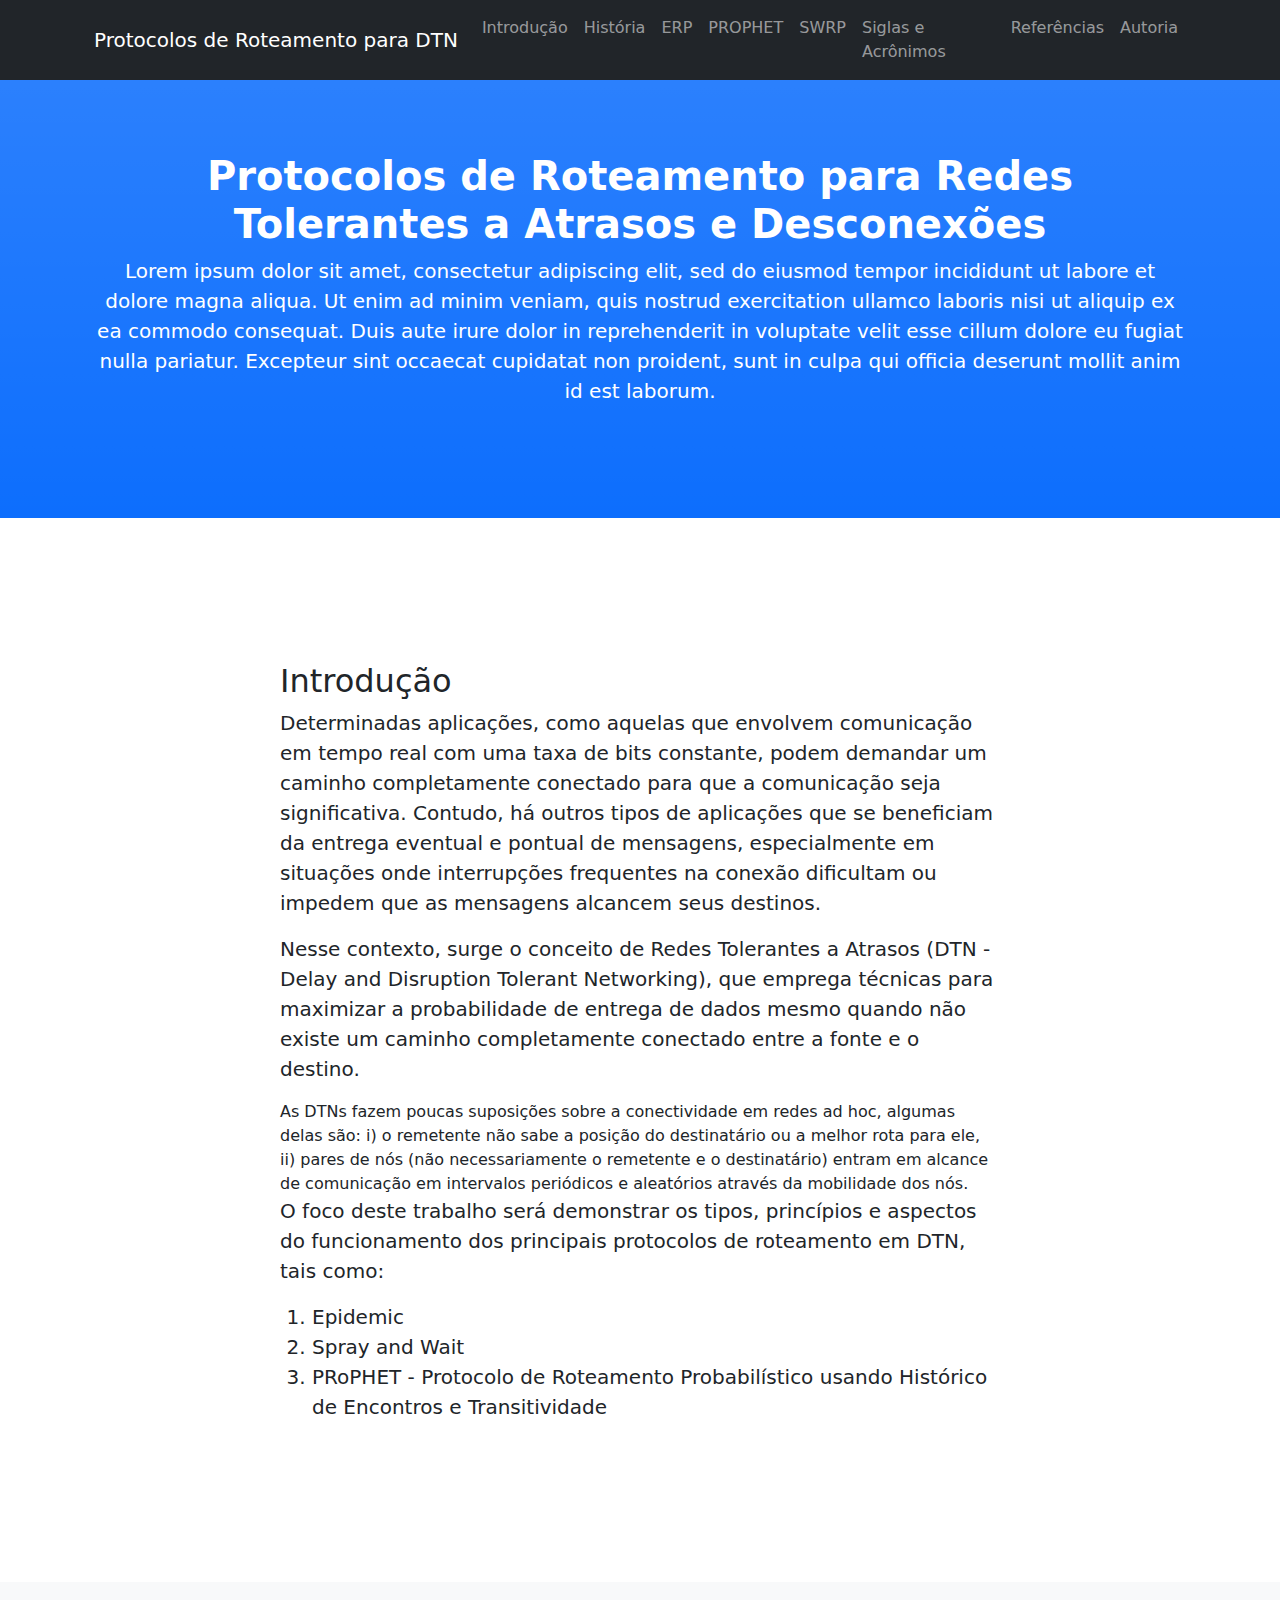
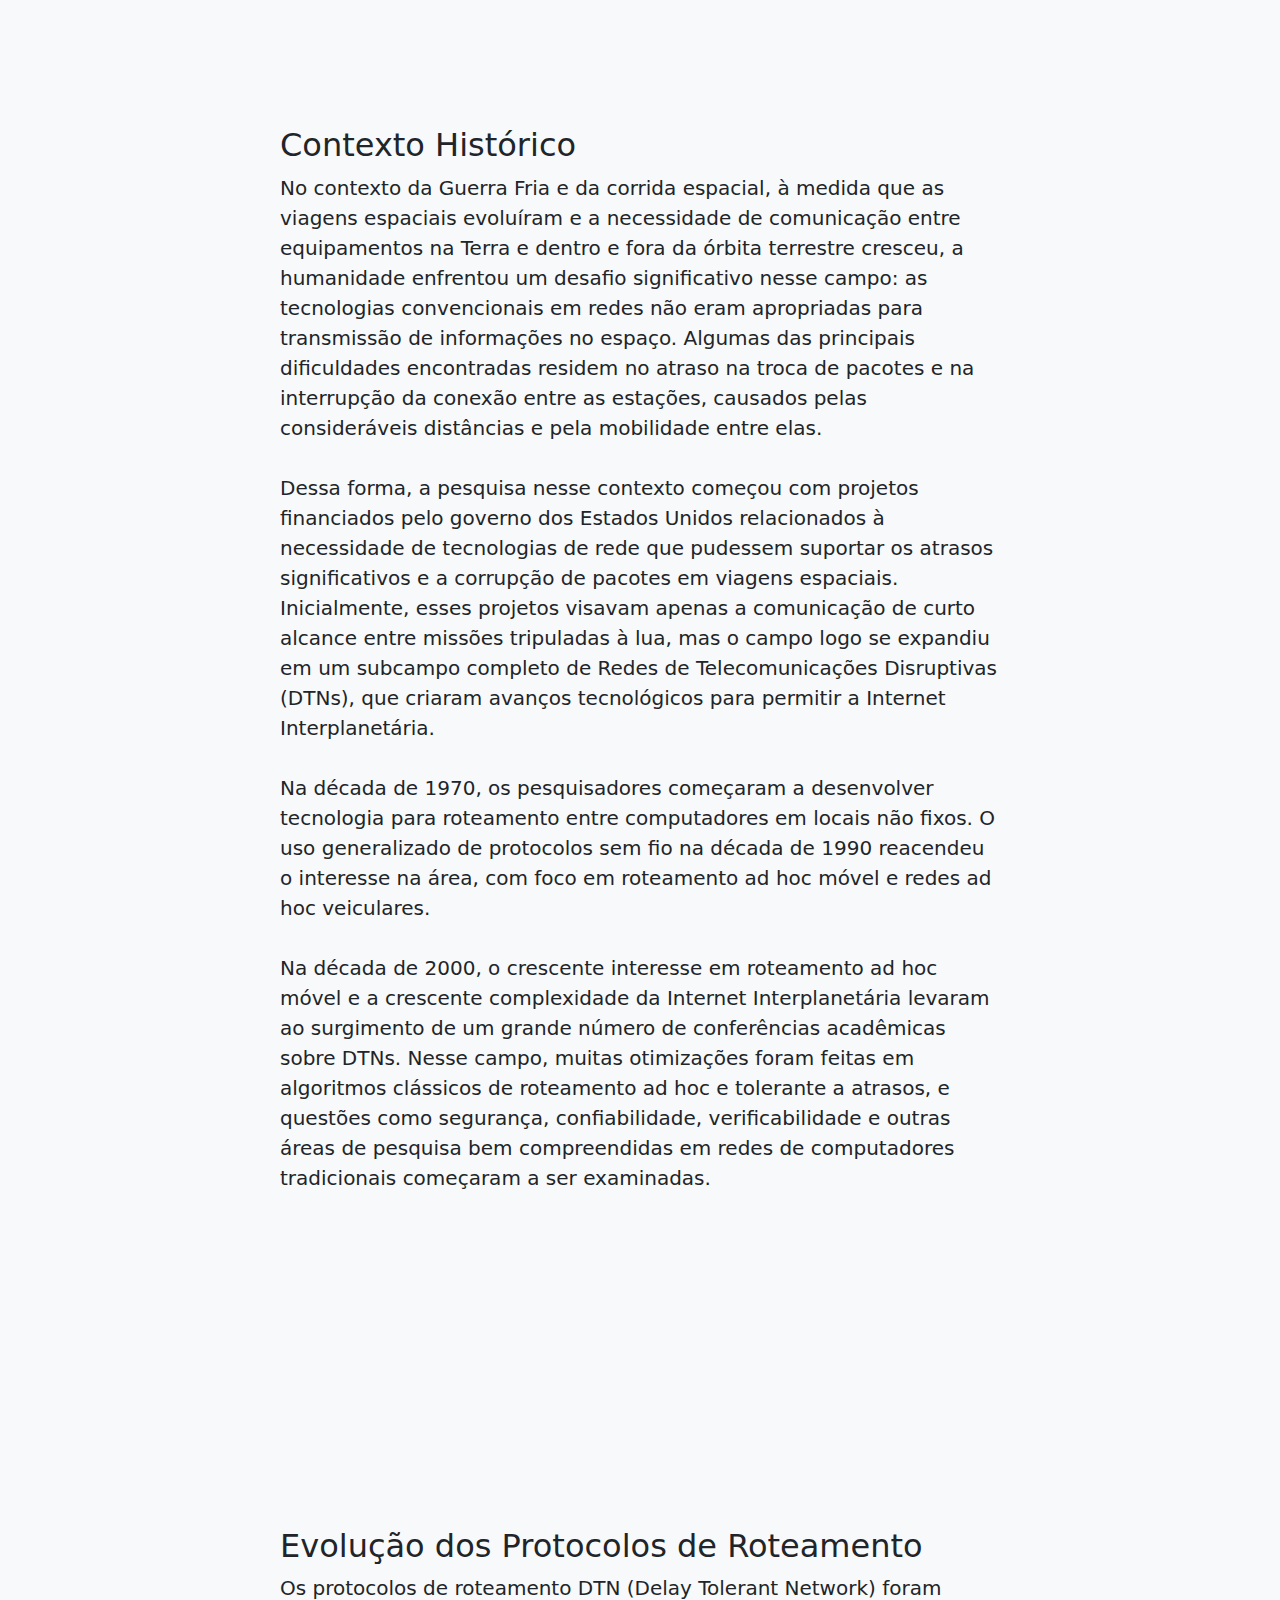
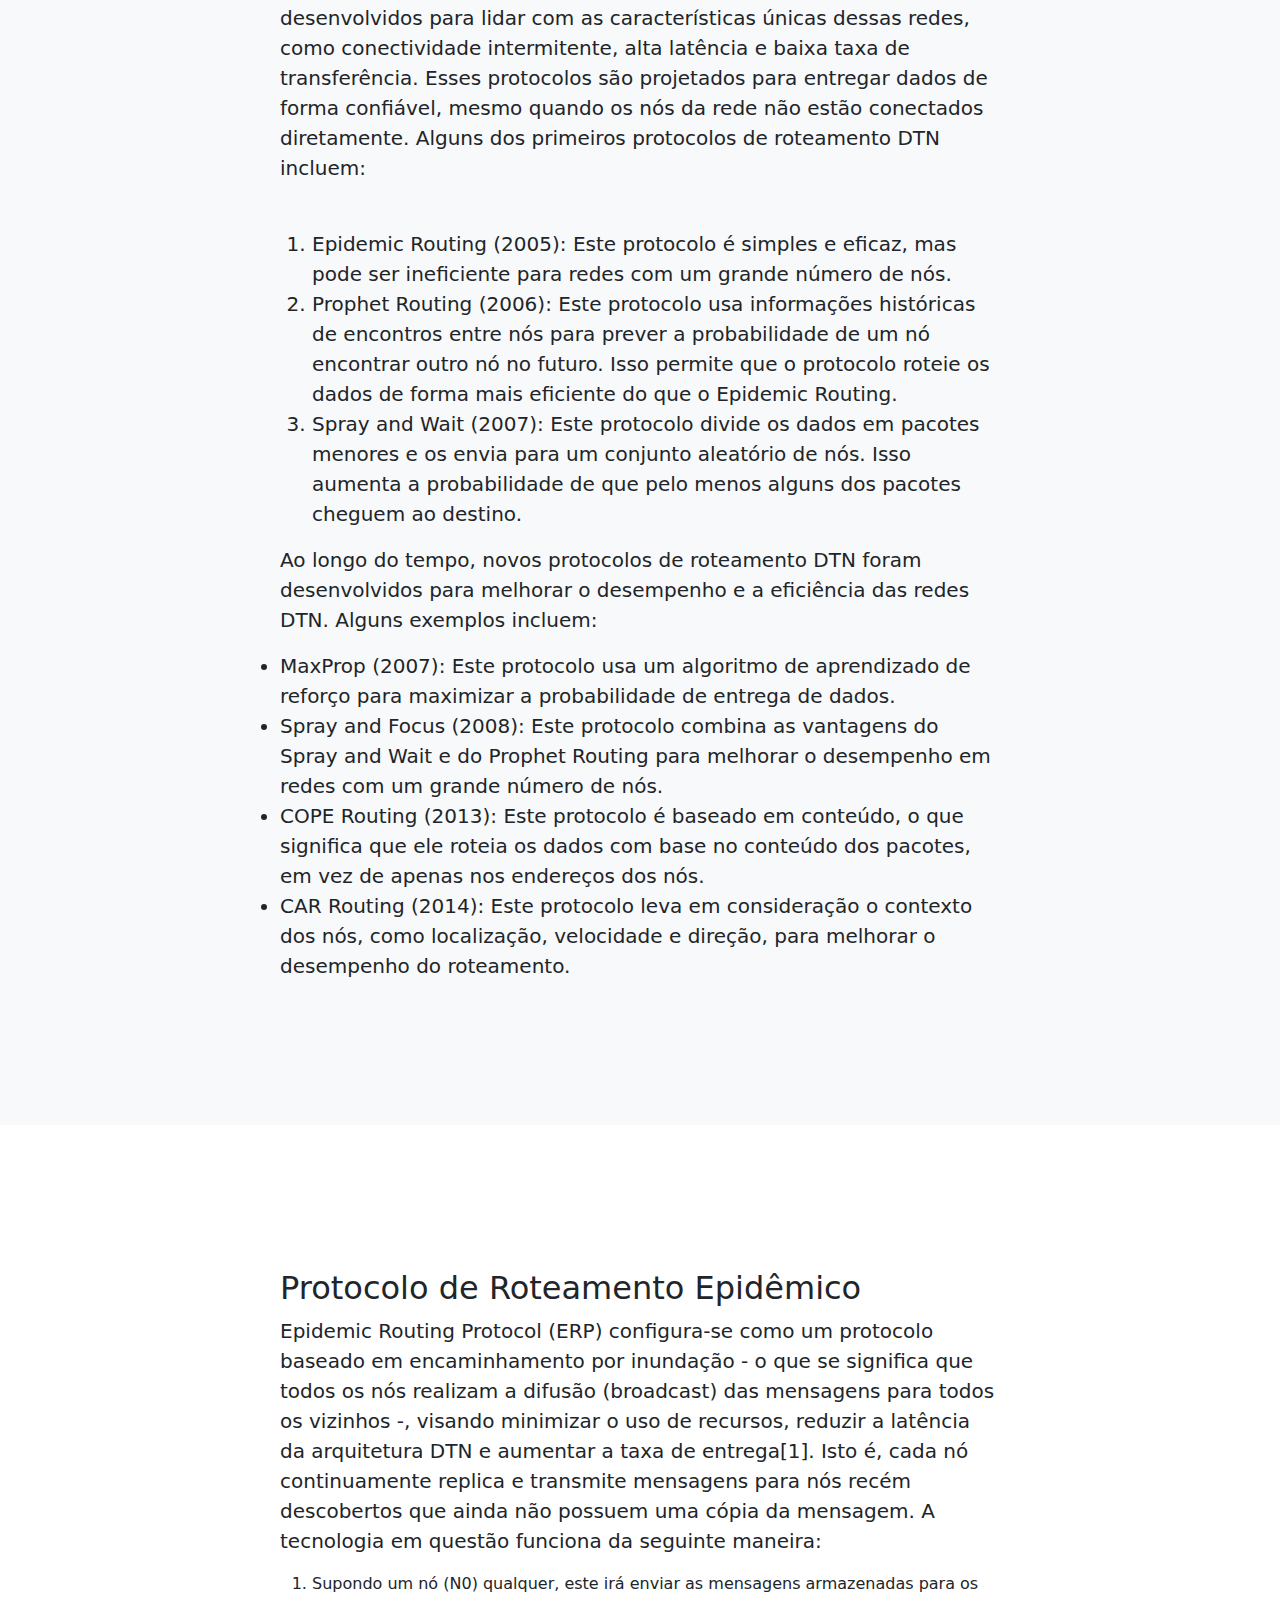
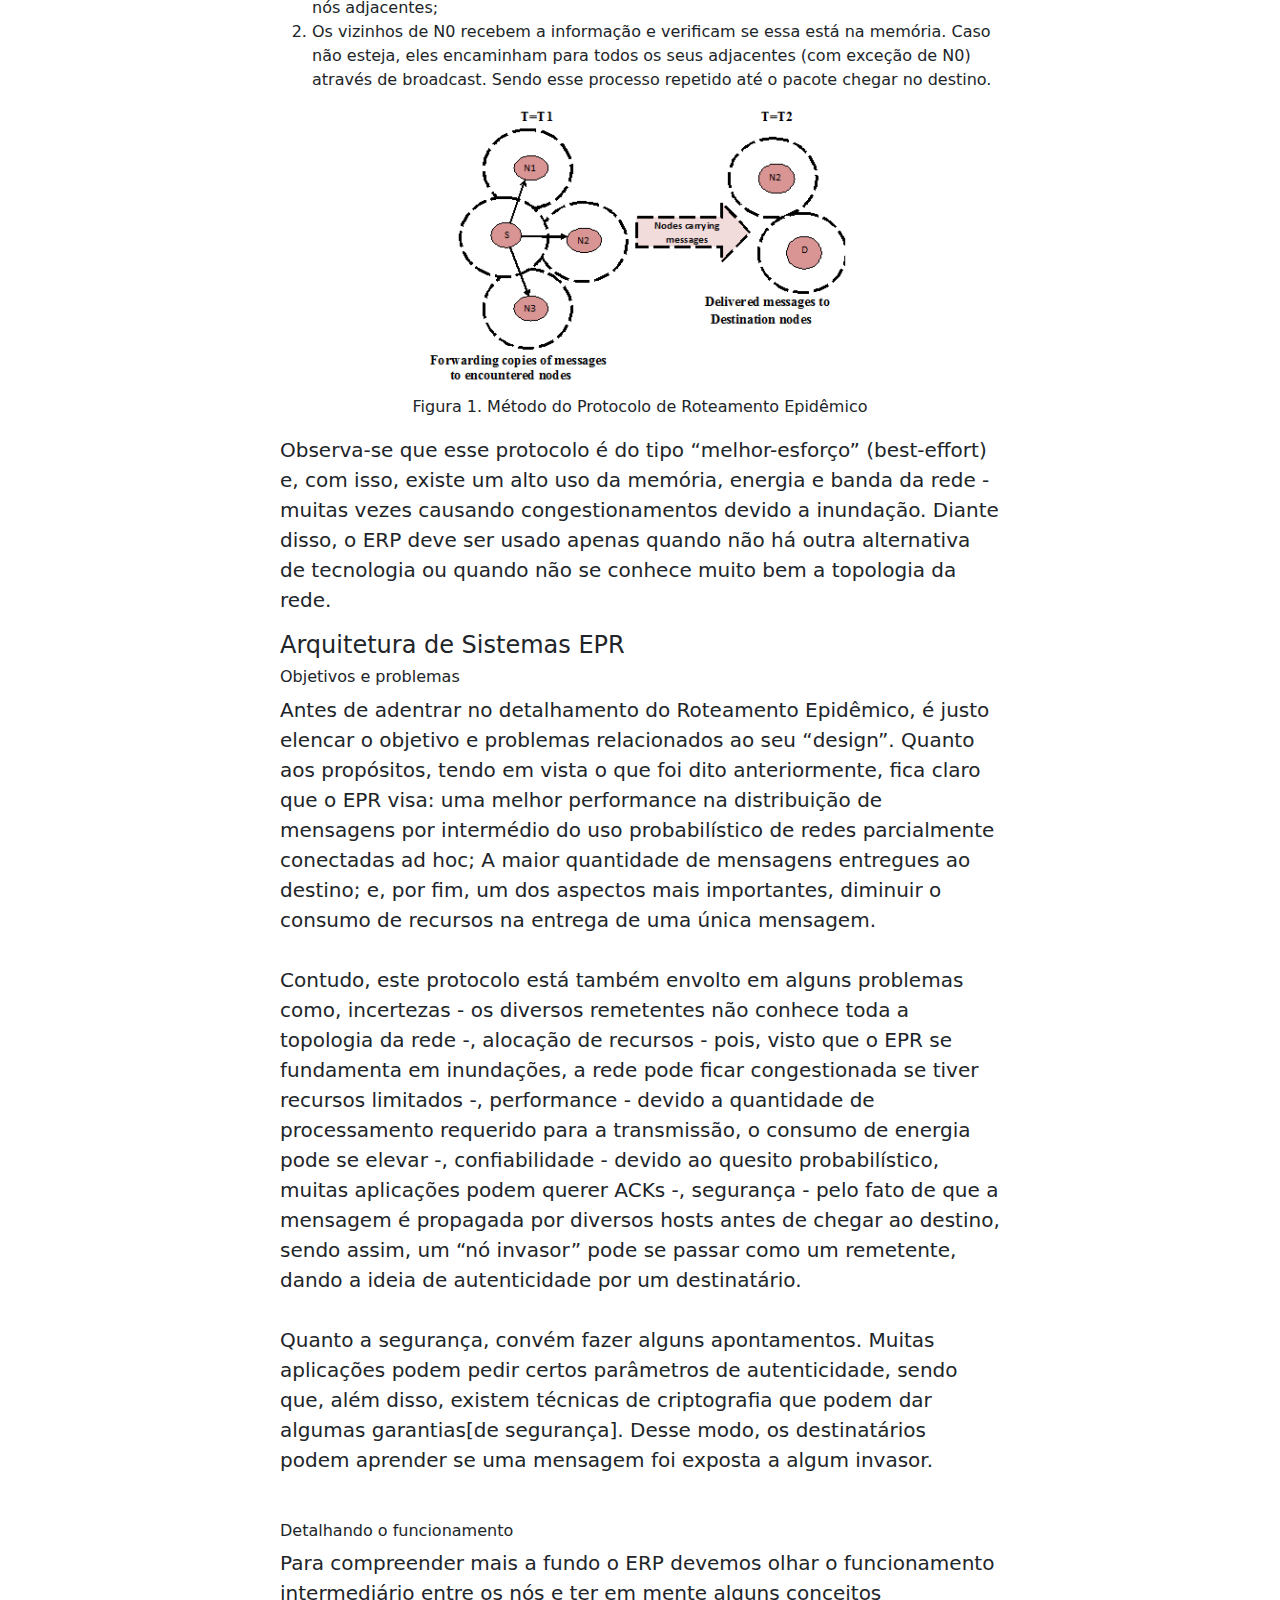
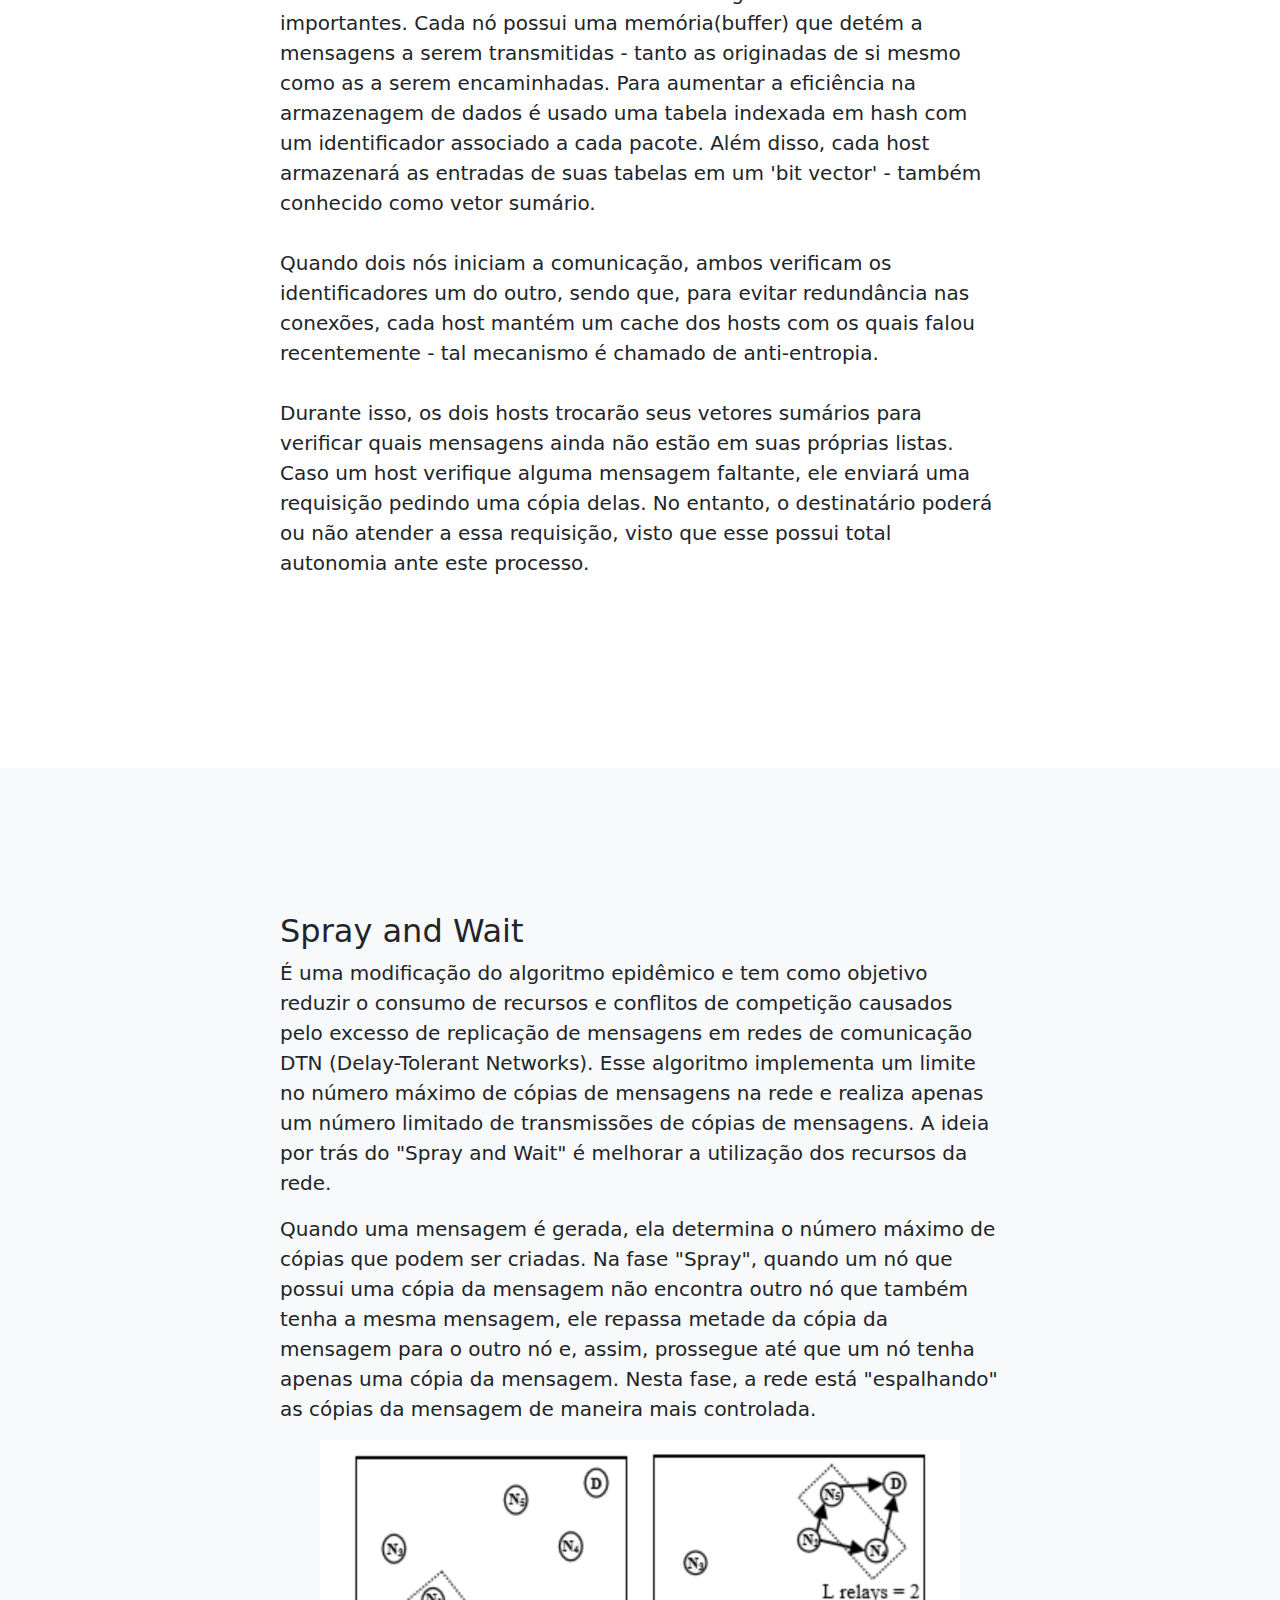
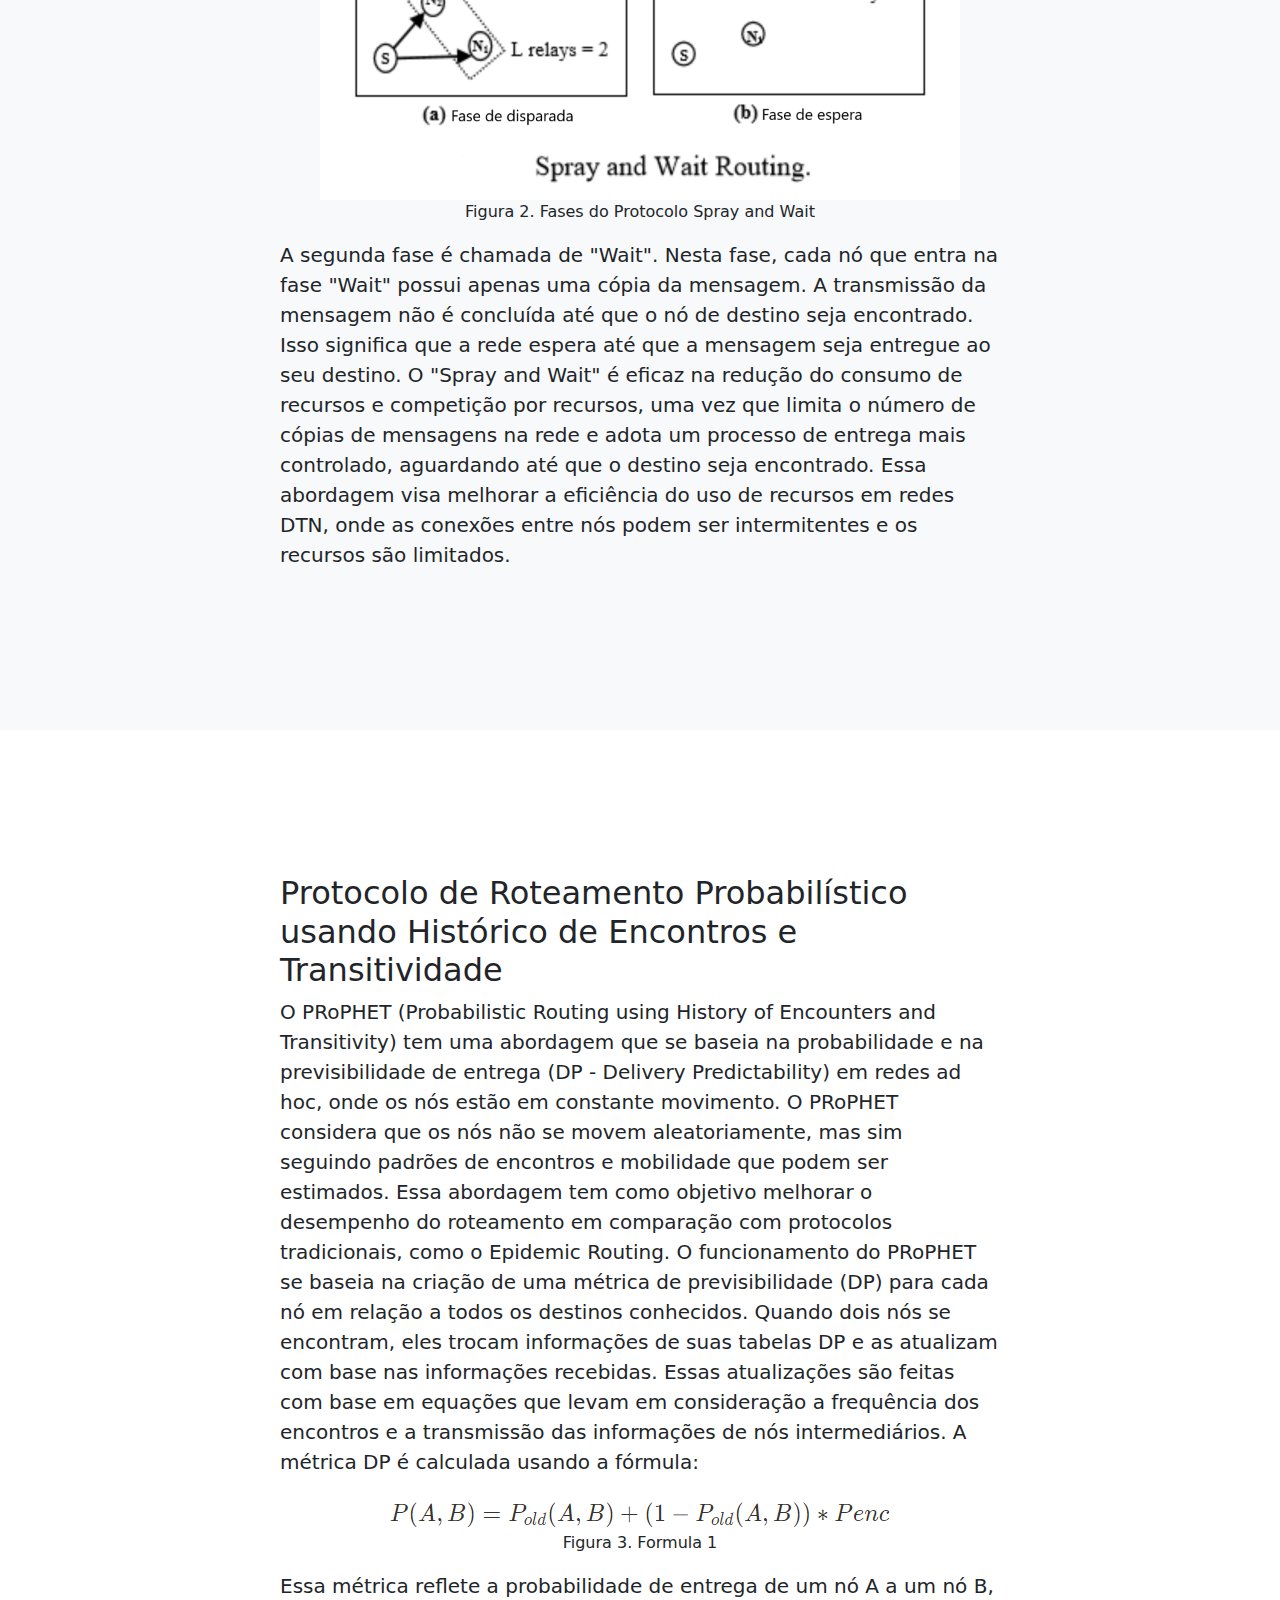
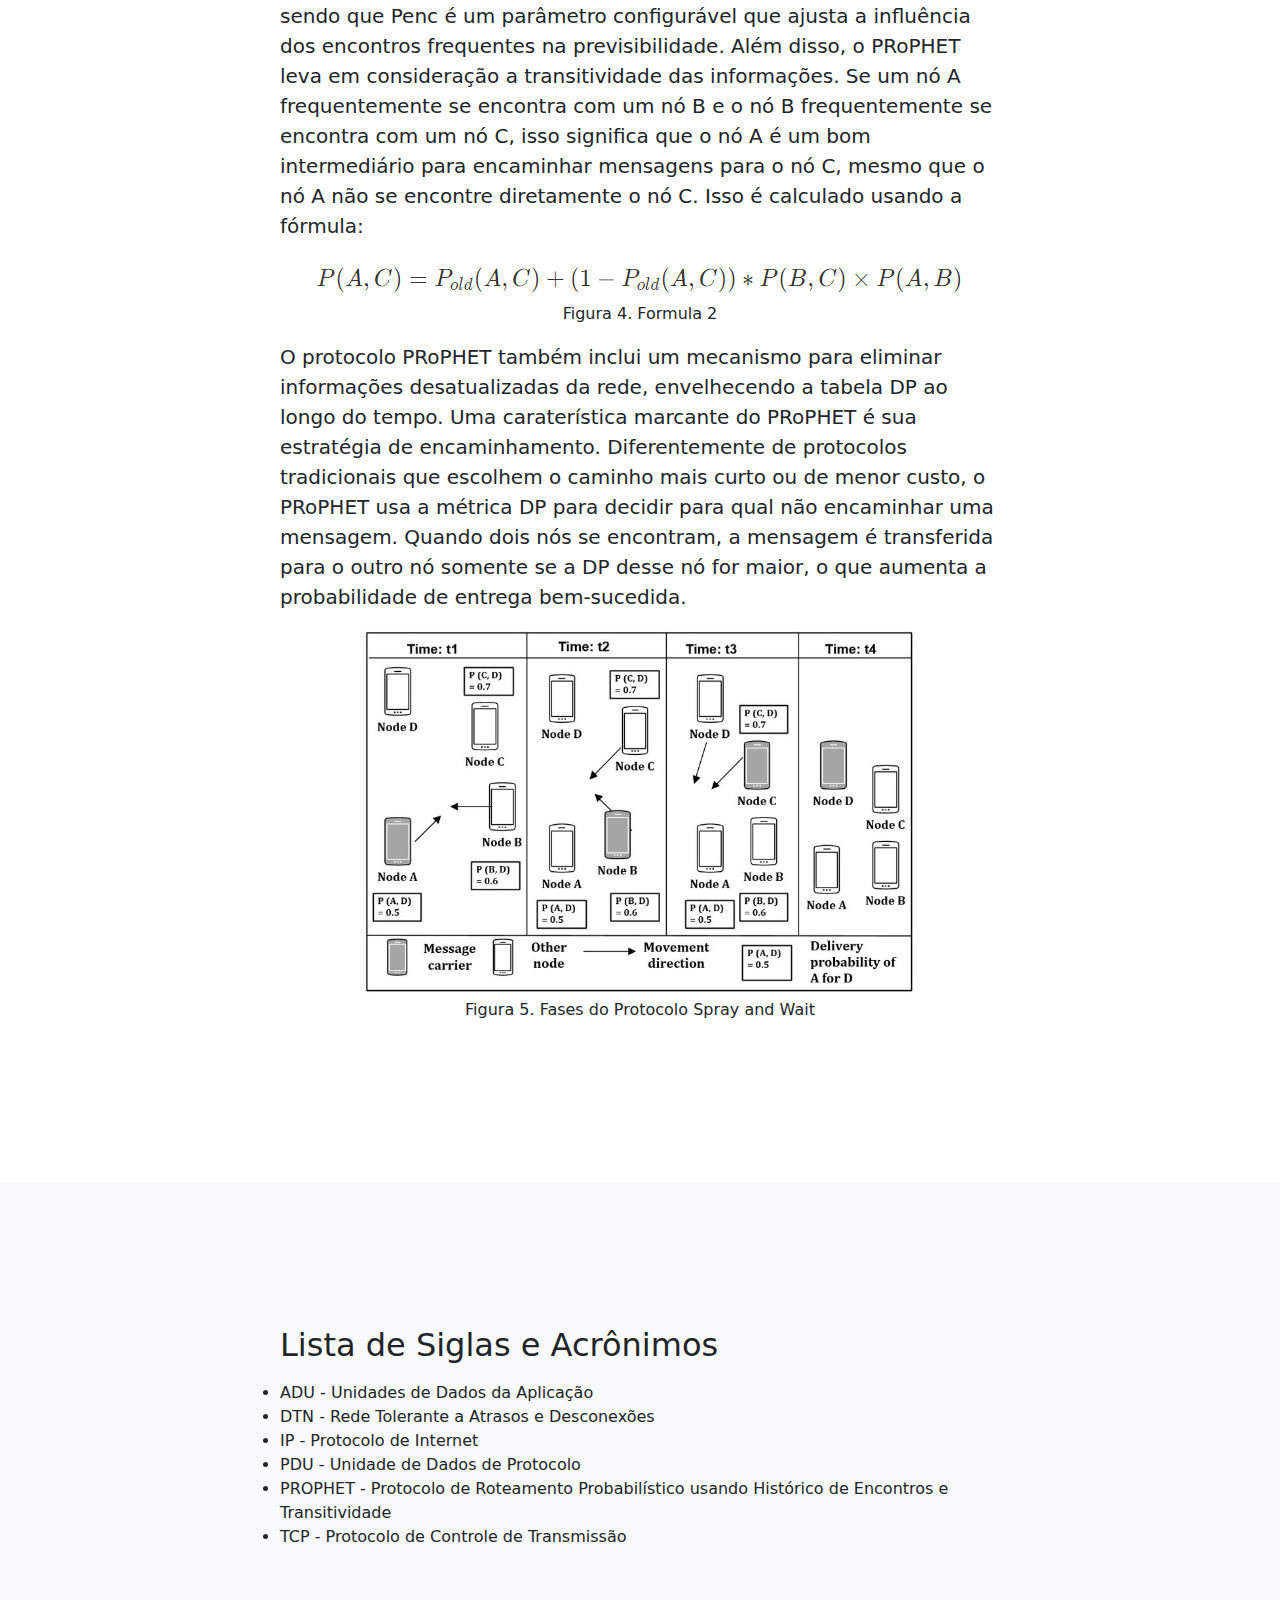
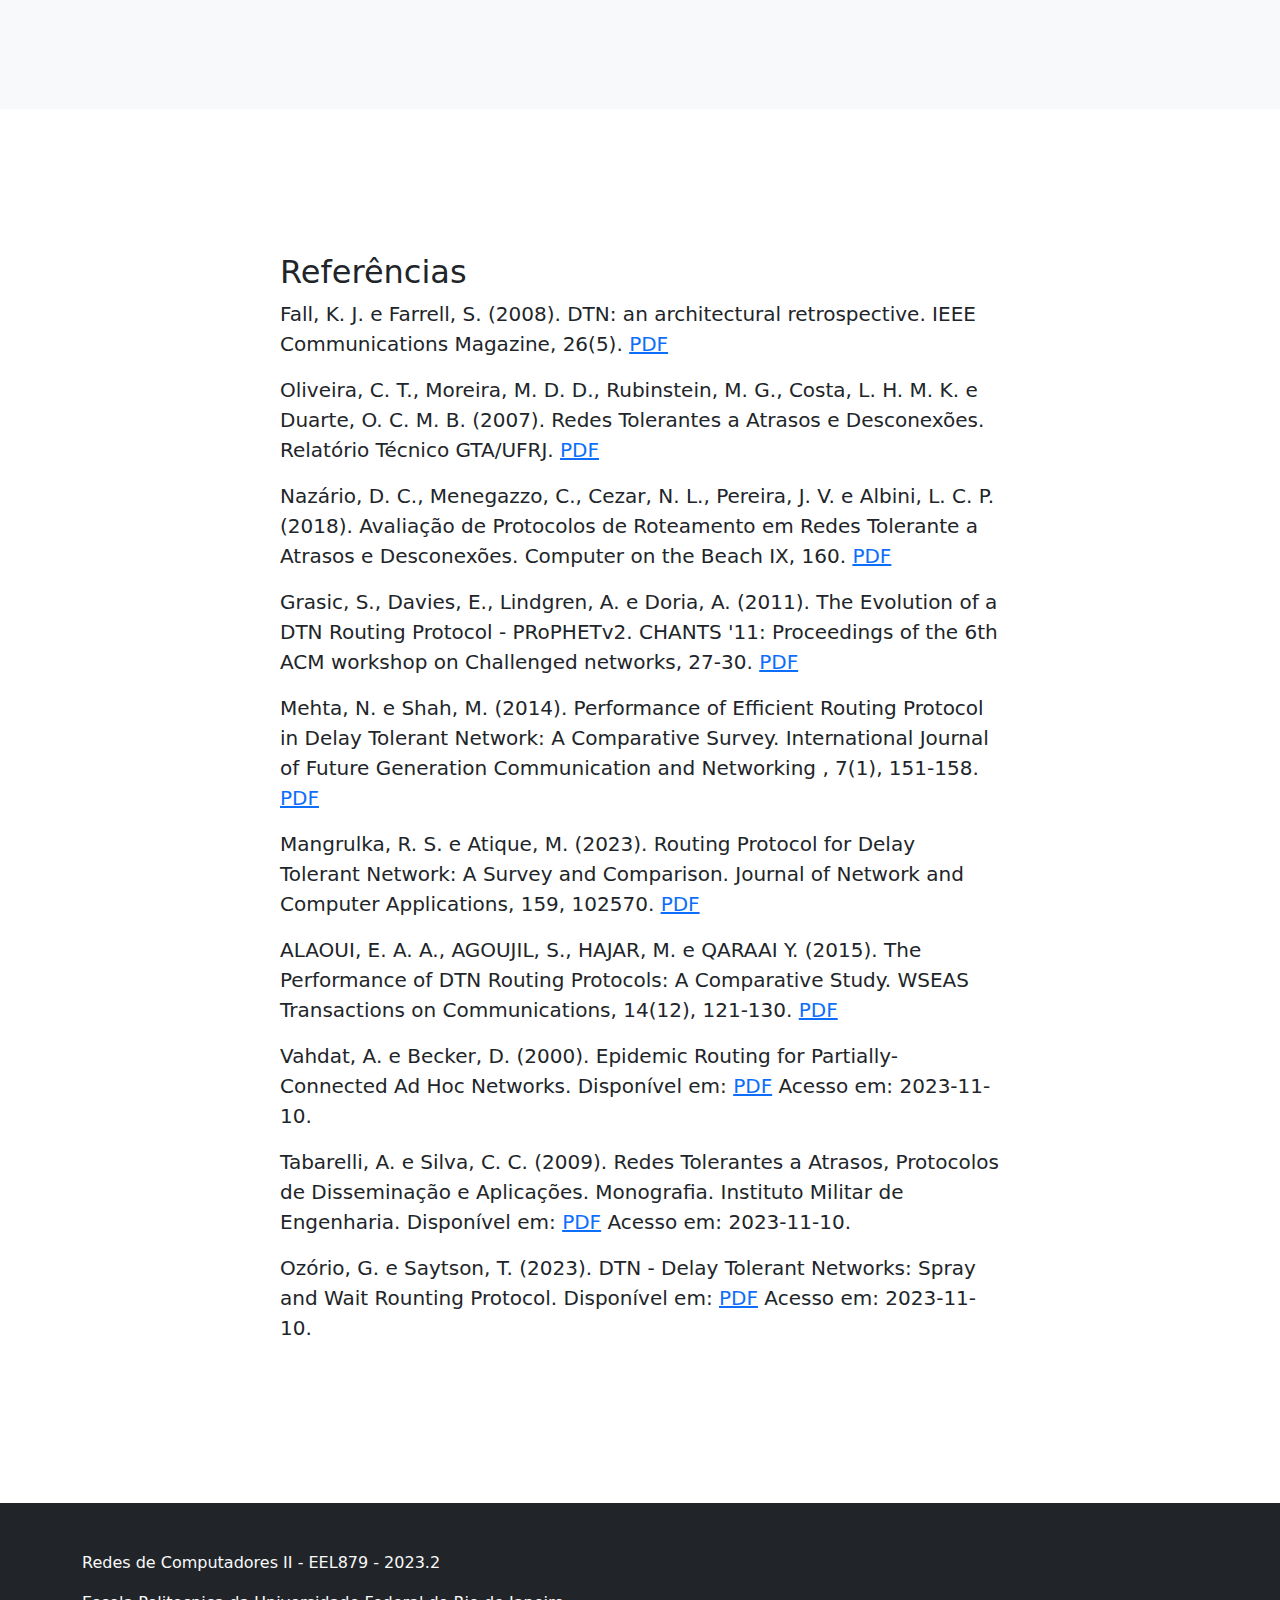
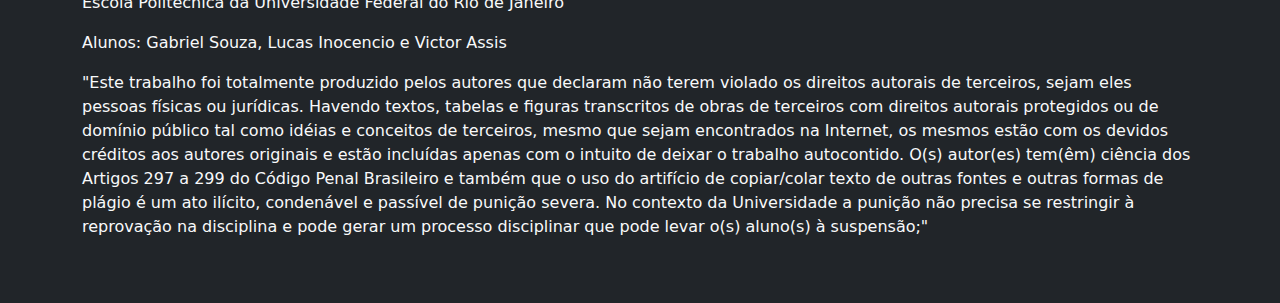
==== commit 6def1ecd: "Delete image file for DTN protocol Spray and Wait" ====
--- a/dtn-protocols/index.html
+++ b/dtn-protocols/index.html
@@ -1,547 +1,666 @@
 <!DOCTYPE html>
 <html lang="en">
-
-
-<head>
-  <meta charset="utf-8" />
-  <meta name="viewport" content="width=device-width, initial-scale=1, shrink-to-fit=no" />
-  <meta name="description" content="" />
-  <meta name="author" content="" />
-  <title>Protocolos de Roteamento para DTN</title>
-  <link rel="icon" type="image/x-icon" href="img/favicon.ico" />
-  <!-- Core theme CSS (includes Bootstrap)-->
-  <link href="css/styles.css" rel="stylesheet" />
-</head>
-
-<body id="page-top">
-  <!-- Navigation-->
-  <nav class="navbar navbar-expand-lg navbar-dark bg-dark fixed-top" id="mainNav">
-    <div class="container px-4">
-      <a class="navbar-brand" href="#page-top">Protocolos de Roteamento para DTN</a>
-      <button class="navbar-toggler" type="button" data-bs-toggle="collapse" data-bs-target="#navbarResponsive"
-        aria-controls="navbarResponsive" aria-expanded="false" aria-label="Toggle navigation">
-        <span class="navbar-toggler-icon"></span>
-      </button>
-      <div class="collapse navbar-collapse" id="navbarResponsive">
-        <ul class="navbar-nav ms-auto">
-          <li class="nav-item">
-            <a class="nav-link" href="#introducao">Introdução</a>
-          </li>
-          <li class="nav-item">
-            <a class="nav-link" href="#historia">História</a>
-          </li>
-          <li class="nav-item">
-            <a class="nav-link" href="#erp">ERP</a>
-          </li>
-          <li class="nav-item">
-            <a class="nav-link" href="#prophet">PROPHET</a>
-          </li>
-          <li class="nav-item">
-            <a class="nav-link" href="#swrp">SWRP</a>
-          </li>
-
-
-          <li class="nav-item">
-            <a class="nav-link" href="#siglas-acronimos">Siglas e Acrônimos</a>
-          </li>
-          <li class="nav-item">
-            <a class="nav-link" href="#referencias">Referências</a>
-          </li>
-          <li class="nav-item">
-            <a class="nav-link" href="#autoria">Autoria</a>
-          </li>
-        </ul>
-      </div>
-
-    </div>
-  </nav>
-  <!-- Header-->
-  <header class="bg-primary bg-gradient text-white">
-    <div class="container px-4 text-center">
-      <h1 class="fw-bolder">
-        Protocolos de Roteamento para Redes Tolerantes a Atrasos e Desconexões
-      </h1>
-    </div>
-    <!-- Resume -->
-    <div class="container px-4 text-center">
-      <p class="lead">
-        Lorem ipsum dolor sit amet, consectetur adipiscing elit, sed do
-        eiusmod tempor incididunt ut labore et dolore magna aliqua. Ut enim ad
-        minim veniam, quis nostrud exercitation ullamco laboris nisi ut
-        aliquip ex ea commodo consequat. Duis aute irure dolor in
-        reprehenderit in voluptate velit esse cillum dolore eu fugiat nulla
-        pariatur. Excepteur sint occaecat cupidatat non proident, sunt in
-        culpa qui officia deserunt mollit anim id est laborum.
-      </p>
-    </div>
-  </header>
-  <!-- Introduction section-->
-  <section id="introducao">
-    <div class="container px-4">
-      <div class="row gx-4 justify-content-center">
-        <div class="col-lg-8">
-          <h2>Introdução</h2>
-          <p class="lead">
-            Determinadas aplicações, como aquelas que envolvem comunicação em tempo real com uma taxa de bits constante,
-            podem demandar um caminho completamente conectado para que a comunicação seja significativa. Contudo, há
-            outros tipos de aplicações que se beneficiam da entrega eventual e pontual de mensagens, especialmente em
-            situações onde interrupções frequentes na conexão dificultam ou impedem que as mensagens alcancem seus
-            destinos.<br>
-            <br>
-            Nesse contexto, surge o conceito de Redes Tolerantes a Atrasos (DTN - Delay and Disruption Tolerant
-            Networking), que emprega técnicas para maximizar a probabilidade de entrega de dados mesmo quando não existe
-            um caminho completamente conectado entre a fonte e o destino.<br>
-            <br>
-            As DTNs fazem poucas suposições sobre a conectividade em redes ad hoc, algumas delas são: i) o remetente não
-            sabe a posição do destinatário ou a melhor rota para ele, ii) pares de nós (não necessariamente o remetente
-            e o destinatário) entram em alcance de comunicação em intervalos periódicos e aleatórios através da
-            mobilidade dos nós.<br>
-            <br>
-            O foco deste trabalho será demonstrar os tipos, princípios e aspectos do funcionamento dos principais
-            protocolos de roteamento em DTN, tais como:<br>
-
-          <ol class="lead">
-            <li>Epidemic</li>
-            <li>Spray and Wait</li>
-            <li>PRoPHET - Protocolo de Roteamento Probabilístico usando Histórico de Encontros e Transitividade
-            </li>
-          </ol>
+  <head>
+    <meta charset="utf-8" />
+    <meta
+      name="viewport"
+      content="width=device-width, initial-scale=1, shrink-to-fit=no"
+    />
+    <meta name="description" content="" />
+    <meta name="author" content="" />
+    <title>Protocolos de Roteamento para DTN</title>
+    <link rel="icon" type="image/x-icon" href="img/favicon.ico" />
+    <!-- Core theme CSS (includes Bootstrap)-->
+    <link href="css/styles.css" rel="stylesheet" />
+  </head>
+
+  <body id="page-top">
+    <!-- Navigation-->
+    <nav
+      class="navbar navbar-expand-lg navbar-dark bg-dark fixed-top"
+      id="mainNav"
+    >
+      <div class="container px-4">
+        <a class="navbar-brand" href="#page-top"
+          >Protocolos de Roteamento para DTN</a
+        >
+        <button
+          class="navbar-toggler"
+          type="button"
+          data-bs-toggle="collapse"
+          data-bs-target="#navbarResponsive"
+          aria-controls="navbarResponsive"
+          aria-expanded="false"
+          aria-label="Toggle navigation"
+        >
+          <span class="navbar-toggler-icon"></span>
+        </button>
+        <div class="collapse navbar-collapse" id="navbarResponsive">
+          <ul class="navbar-nav ms-auto">
+            <li class="nav-item">
+              <a class="nav-link" href="#introducao">Introdução</a>
+            </li>
+            <li class="nav-item">
+              <a class="nav-link" href="#historia">História</a>
+            </li>
+            <li class="nav-item">
+              <a class="nav-link" href="#erp">ERP</a>
+            </li>
+            <li class="nav-item">
+              <a class="nav-link" href="#prophet">PROPHET</a>
+            </li>
+            <li class="nav-item">
+              <a class="nav-link" href="#swrp">SWRP</a>
+            </li>
+
+            <li class="nav-item">
+              <a class="nav-link" href="#siglas-acronimos"
+                >Siglas e Acrônimos</a
+              >
+            </li>
+            <li class="nav-item">
+              <a class="nav-link" href="#referencias">Referências</a>
+            </li>
+            <li class="nav-item">
+              <a class="nav-link" href="#autoria">Autoria</a>
+            </li>
+          </ul>
+        </div>
+      </div>
+    </nav>
+    <!-- Header-->
+    <header class="bg-primary bg-gradient text-white">
+      <div class="container px-4 text-center">
+        <h1 class="fw-bolder">
+          Protocolos de Roteamento para Redes Tolerantes a Atrasos e Desconexões
+        </h1>
+      </div>
+      <!-- Resume -->
+      <div class="container px-4 text-center">
+        <p class="lead">
+          Lorem ipsum dolor sit amet, consectetur adipiscing elit, sed do
+          eiusmod tempor incididunt ut labore et dolore magna aliqua. Ut enim ad
+          minim veniam, quis nostrud exercitation ullamco laboris nisi ut
+          aliquip ex ea commodo consequat. Duis aute irure dolor in
+          reprehenderit in voluptate velit esse cillum dolore eu fugiat nulla
+          pariatur. Excepteur sint occaecat cupidatat non proident, sunt in
+          culpa qui officia deserunt mollit anim id est laborum.
+        </p>
+      </div>
+    </header>
+    <!-- Introduction section-->
+    <section id="introducao">
+      <div class="container px-4">
+        <div class="row gx-4 justify-content-center">
+          <div class="col-lg-8">
+            <h2>Introdução</h2>
+            <p class="lead">
+              Determinadas aplicações, como aquelas que envolvem comunicação em
+              tempo real com uma taxa de bits constante, podem demandar um
+              caminho completamente conectado para que a comunicação seja
+              significativa. Contudo, há outros tipos de aplicações que se
+              beneficiam da entrega eventual e pontual de mensagens,
+              especialmente em situações onde interrupções frequentes na conexão
+              dificultam ou impedem que as mensagens alcancem seus destinos.
+            </p>
+            <p class="lead">
+              Nesse contexto, surge o conceito de Redes Tolerantes a Atrasos
+              (DTN - Delay and Disruption Tolerant Networking), que emprega
+              técnicas para maximizar a probabilidade de entrega de dados mesmo
+              quando não existe um caminho completamente conectado entre a fonte
+              e o destino.
+            </p>
+            As DTNs fazem poucas suposições sobre a conectividade em redes ad
+            hoc, algumas delas são: i) o remetente não sabe a posição do
+            destinatário ou a melhor rota para ele, ii) pares de nós (não
+            necessariamente o remetente e o destinatário) entram em alcance de
+            comunicação em intervalos periódicos e aleatórios através da
+            mobilidade dos nós.
+            <p class="lead">
+              O foco deste trabalho será demonstrar os tipos, princípios e
+              aspectos do funcionamento dos principais protocolos de roteamento
+              em DTN, tais como:
+            </p>
+
+            <ol class="lead">
+              <li>Epidemic</li>
+              <li>Spray and Wait</li>
+              <li>
+                PRoPHET - Protocolo de Roteamento Probabilístico usando
+                Histórico de Encontros e Transitividade
+              </li>
+            </ol>
+          </div>
+        </div>
+      </div>
+    </section>
+    <!-- History section-->
+    <section class="bg-light" id="historia">
+      <div class="container px-4">
+        <div class="row gx-4 justify-content-center">
+          <div class="col-lg-8">
+            <h2>Contexto Histórico</h2>
+            <p class="lead">
+              No contexto da Guerra Fria e da corrida espacial, à medida que as
+              viagens espaciais evoluíram e a necessidade de comunicação entre
+              equipamentos na Terra e dentro e fora da órbita terrestre cresceu,
+              a humanidade enfrentou um desafio significativo nesse campo: as
+              tecnologias convencionais em redes não eram apropriadas para
+              transmissão de informações no espaço. Algumas das principais
+              dificuldades encontradas residem no atraso na troca de pacotes e
+              na interrupção da conexão entre as estações, causados pelas
+              consideráveis distâncias e pela mobilidade entre elas.<br />
+              <br />
+              Dessa forma, a pesquisa nesse contexto começou com projetos
+              financiados pelo governo dos Estados Unidos relacionados à
+              necessidade de tecnologias de rede que pudessem suportar os
+              atrasos significativos e a corrupção de pacotes em viagens
+              espaciais. Inicialmente, esses projetos visavam apenas a
+              comunicação de curto alcance entre missões tripuladas à lua, mas o
+              campo logo se expandiu em um subcampo completo de Redes de
+              Telecomunicações Disruptivas (DTNs), que criaram avanços
+              tecnológicos para permitir a Internet Interplanetária.<br />
+              <br />
+
+              Na década de 1970, os pesquisadores começaram a desenvolver
+              tecnologia para roteamento entre computadores em locais não fixos.
+              O uso generalizado de protocolos sem fio na década de 1990
+              reacendeu o interesse na área, com foco em roteamento ad hoc móvel
+              e redes ad hoc veiculares.<br />
+              <br />
+              Na década de 2000, o crescente interesse em roteamento ad hoc
+              móvel e a crescente complexidade da Internet Interplanetária
+              levaram ao surgimento de um grande número de conferências
+              acadêmicas sobre DTNs. Nesse campo, muitas otimizações foram
+              feitas em algoritmos clássicos de roteamento ad hoc e tolerante a
+              atrasos, e questões como segurança, confiabilidade,
+              verificabilidade e outras áreas de pesquisa bem compreendidas em
+              redes de computadores tradicionais começaram a ser examinadas.<br />
+              <br />
+            </p>
+          </div>
+        </div>
+      </div>
+    </section>
+    <!-- Evolucao section-->
+    <section class="bg-light" id="evolucao">
+      <div class="container px-4">
+        <div class="row gx-4 justify-content-center">
+          <div class="col-lg-8">
+            <h2>Evolução dos Protocolos de Roteamento</h2>
+            <p class="lead">
+              Os protocolos de roteamento DTN (Delay Tolerant Network) foram
+              desenvolvidos para lidar com as características únicas dessas
+              redes, como conectividade intermitente, alta latência e baixa taxa
+              de transferência. Esses protocolos são projetados para entregar
+              dados de forma confiável, mesmo quando os nós da rede não estão
+              conectados diretamente. Alguns dos primeiros protocolos de
+              roteamento DTN incluem:<br />
+              <br />
+            </p>
+
+            <ol class="lead">
+              <li>
+                Epidemic Routing (2005): Este protocolo é simples e eficaz, mas
+                pode ser ineficiente para redes com um grande número de nós.
+              </li>
+              <li>
+                Prophet Routing (2006): Este protocolo usa informações
+                históricas de encontros entre nós para prever a probabilidade de
+                um nó encontrar outro nó no futuro. Isso permite que o protocolo
+                roteie os dados de forma mais eficiente do que o Epidemic
+                Routing.
+              </li>
+              <li>
+                Spray and Wait (2007): Este protocolo divide os dados em pacotes
+                menores e os envia para um conjunto aleatório de nós. Isso
+                aumenta a probabilidade de que pelo menos alguns dos pacotes
+                cheguem ao destino.
+              </li>
+            </ol>
+
+            <p class="lead">
+              Ao longo do tempo, novos protocolos de roteamento DTN foram
+              desenvolvidos para melhorar o desempenho e a eficiência das redes
+              DTN. Alguns exemplos incluem:
+            </p>
+            <l class="lead">
+              <li>
+                MaxProp (2007): Este protocolo usa um algoritmo de aprendizado
+                de reforço para maximizar a probabilidade de entrega de dados.
+              </li>
+              <li>
+                Spray and Focus (2008): Este protocolo combina as vantagens do
+                Spray and Wait e do Prophet Routing para melhorar o desempenho
+                em redes com um grande número de nós.
+              </li>
+              <li>
+                COPE Routing (2013): Este protocolo é baseado em conteúdo, o que
+                significa que ele roteia os dados com base no conteúdo dos
+                pacotes, em vez de apenas nos endereços dos nós.
+              </li>
+              <li>
+                CAR Routing (2014): Este protocolo leva em consideração o
+                contexto dos nós, como localização, velocidade e direção, para
+                melhorar o desempenho do roteamento.
+              </li>
+            </l>
+          </div>
+        </div>
+      </div>
+    </section>
+    <!-- ERP section-->
+    <section id="erp">
+      <div class="container px-4">
+        <div class="row gx-4 justify-content-center">
+          <div class="col-lg-8">
+            <h2>Protocolo de Roteamento Epidêmico</h2>
+            <p class="lead">
+              Epidemic Routing Protocol (ERP) configura-se como um protocolo
+              baseado em encaminhamento por inundação - o que se significa que
+              todos os nós realizam a difusão (broadcast) das mensagens para
+              todos os vizinhos -, visando minimizar o uso de recursos, reduzir
+              a latência da arquitetura DTN e aumentar a taxa de entrega[1].
+              Isto é, cada nó continuamente replica e transmite mensagens para
+              nós recém descobertos que ainda não possuem uma cópia da mensagem.
+              A tecnologia em questão funciona da seguinte maneira:
+            </p>
+            <ol>
+              <li>
+                Supondo um nó (N0) qualquer, este irá enviar as mensagens
+                armazenadas para os nós adjacentes;
+              </li>
+              <li>
+                Os vizinhos de N0 recebem a informação e verificam se essa está
+                na memória. Caso não esteja, eles encaminham para todos os seus
+                adjacentes (com exceção de N0) através de broadcast. Sendo esse
+                processo repetido até o pacote chegar no destino.
+              </li>
+            </ol>
+
+            <figure style="text-align: center">
+              <img
+                src="./img/epidemic.png"
+                alt="Método do Protoclo de Roteamento Epidêmico"
+              />
+              <figcaption>
+                Figura 1. Método do Protocolo de Roteamento Epidêmico
+              </figcaption>
+            </figure>
+            <p class="lead">
+              Observa-se que esse protocolo é do tipo “melhor-esforço”
+              (best-effort) e, com isso, existe um alto uso da memória, energia
+              e banda da rede - muitas vezes causando congestionamentos devido a
+              inundação. Diante disso, o ERP deve ser usado apenas quando não há
+              outra alternativa de tecnologia ou quando não se conhece muito bem
+              a topologia da rede.<br />
+            </p>
+            <h4>Arquitetura de Sistemas EPR</h4>
+            <h6>Objetivos e problemas</h6>
+            <p class="lead">
+              Antes de adentrar no detalhamento do Roteamento Epidêmico, é justo
+              elencar o objetivo e problemas relacionados ao seu “design”.
+              Quanto aos propósitos, tendo em vista o que foi dito
+              anteriormente, fica claro que o EPR visa: uma melhor performance
+              na distribuição de mensagens por intermédio do uso probabilístico
+              de redes parcialmente conectadas ad hoc; A maior quantidade de
+              mensagens entregues ao destino; e, por fim, um dos aspectos mais
+              importantes, diminuir o consumo de recursos na entrega de uma
+              única mensagem.<br />
+              <br />
+              Contudo, este protocolo está também envolto em alguns problemas
+              como, incertezas - os diversos remetentes não conhece toda a
+              topologia da rede -, alocação de recursos - pois, visto que o EPR
+              se fundamenta em inundações, a rede pode ficar congestionada se
+              tiver recursos limitados -, performance - devido a quantidade de
+              processamento requerido para a transmissão, o consumo de energia
+              pode se elevar -, confiabilidade - devido ao quesito
+              probabilístico, muitas aplicações podem querer ACKs -, segurança -
+              pelo fato de que a mensagem é propagada por diversos hosts antes
+              de chegar ao destino, sendo assim, um “nó invasor” pode se passar
+              como um remetente, dando a ideia de autenticidade por um
+              destinatário.<br />
+              <br />
+              Quanto a segurança, convém fazer alguns apontamentos. Muitas
+              aplicações podem pedir certos parâmetros de autenticidade, sendo
+              que, além disso, existem técnicas de criptografia que podem dar
+              algumas garantias[de segurança]. Desse modo, os destinatários
+              podem aprender se uma mensagem foi exposta a algum invasor.<br />
+              <br />
+            </p>
+            <h6>Detalhando o funcionamento</h6>
+            <p class="lead">
+              Para compreender mais a fundo o ERP devemos olhar o funcionamento
+              intermediário entre os nós e ter em mente alguns conceitos
+              importantes. Cada nó possui uma memória(buffer) que detém a
+              mensagens a serem transmitidas - tanto as originadas de si mesmo
+              como as a serem encaminhadas. Para aumentar a eficiência na
+              armazenagem de dados é usado uma tabela indexada em hash com um
+              identificador associado a cada pacote. Além disso, cada host
+              armazenará as entradas de suas tabelas em um 'bit vector' - também
+              conhecido como vetor sumário.<br />
+              <br />
+              Quando dois nós iniciam a comunicação, ambos verificam os
+              identificadores um do outro, sendo que, para evitar redundância
+              nas conexões, cada host mantém um cache dos hosts com os quais
+              falou recentemente - tal mecanismo é chamado de anti-entropia.<br />
+              <br />
+              Durante isso, os dois hosts trocarão seus vetores sumários para
+              verificar quais mensagens ainda não estão em suas próprias listas.
+              Caso um host verifique alguma mensagem faltante, ele enviará uma
+              requisição pedindo uma cópia delas. No entanto, o destinatário
+              poderá ou não atender a essa requisição, visto que esse possui
+              total autonomia ante este processo.<br />
+              <br />
+            </p>
+          </div>
+        </div>
+      </div>
+    </section>
+    <!--SPRAY AND WAIT-->
+    <section class="bg-light" id="historia">
+      <div class="container px-4">
+        <div class="row gx-4 justify-content-center">
+          <div class="col-lg-8">
+            <h2>Spray and Wait</h2>
+            <p class="lead">
+              É uma modificação do algoritmo epidêmico e tem como objetivo
+              reduzir o consumo de recursos e conflitos de competição causados
+              pelo excesso de replicação de mensagens em redes de comunicação
+              DTN (Delay-Tolerant Networks). Esse algoritmo implementa um limite
+              no número máximo de cópias de mensagens na rede e realiza apenas
+              um número limitado de transmissões de cópias de mensagens. A ideia
+              por trás do "Spray and Wait" é melhorar a utilização dos recursos
+              da rede.
+            </p>
+            <p class="lead">
+              Quando uma mensagem é gerada, ela determina o número máximo de
+              cópias que podem ser criadas. Na fase "Spray", quando um nó que
+              possui uma cópia da mensagem não encontra outro nó que também
+              tenha a mesma mensagem, ele repassa metade da cópia da mensagem
+              para o outro nó e, assim, prossegue até que um nó tenha apenas uma
+              cópia da mensagem. Nesta fase, a rede está "espalhando" as cópias
+              da mensagem de maneira mais controlada.
+            </p>
+            <figure style="text-align: center">
+              <img
+                src="./img/saw.png"
+                alt="fases_do_protocolo_spray_and_wait"
+                width="640px"
+                height="360px"
+              />
+              <figcaption>
+                Figura 2. Fases do Protocolo Spray and Wait
+              </figcaption>
+            </figure>
+
+            <p class="lead">
+              A segunda fase é chamada de "Wait". Nesta fase, cada nó que entra
+              na fase "Wait" possui apenas uma cópia da mensagem. A transmissão
+              da mensagem não é concluída até que o nó de destino seja
+              encontrado. Isso significa que a rede espera até que a mensagem
+              seja entregue ao seu destino. O "Spray and Wait" é eficaz na
+              redução do consumo de recursos e competição por recursos, uma vez
+              que limita o número de cópias de mensagens na rede e adota um
+              processo de entrega mais controlado, aguardando até que o destino
+              seja encontrado. Essa abordagem visa melhorar a eficiência do uso
+              de recursos em redes DTN, onde as conexões entre nós podem ser
+              intermitentes e os recursos são limitados.
+            </p>
+          </div>
+        </div>
+      </div>
+    </section>
+
+    <!-- PROPHET section-->
+    <section id="prophet">
+      <div class="container px-4">
+        <div class="row gx-4 justify-content-center">
+          <div class="col-lg-8">
+            <h2>
+              Protocolo de Roteamento Probabilístico usando Histórico de
+              Encontros e Transitividade
+            </h2>
+            <p class="lead">
+              O PRoPHET (Probabilistic Routing using History of Encounters and
+              Transitivity) tem uma abordagem que se baseia na probabilidade e
+              na previsibilidade de entrega (DP - Delivery Predictability) em
+              redes ad hoc, onde os nós estão em constante movimento. O PRoPHET
+              considera que os nós não se movem aleatoriamente, mas sim seguindo
+              padrões de encontros e mobilidade que podem ser estimados. Essa
+              abordagem tem como objetivo melhorar o desempenho do roteamento em
+              comparação com protocolos tradicionais, como o Epidemic Routing. O
+              funcionamento do PRoPHET se baseia na criação de uma métrica de
+              previsibilidade (DP) para cada nó em relação a todos os destinos
+              conhecidos. Quando dois nós se encontram, eles trocam informações
+              de suas tabelas DP e as atualizam com base nas informações
+              recebidas. Essas atualizações são feitas com base em equações que
+              levam em consideração a frequência dos encontros e a transmissão
+              das informações de nós intermediários. A métrica DP é calculada
+              usando a fórmula:
+            </p>
+            <figure style="text-align: center">
+              <img
+                src="./img/form1.png"
+                alt="Formula 1"
+                width="510px"
+                height="38px"
+              />
+              <figcaption>Figura 3. Formula 1</figcaption>
+            </figure>
+
+            <p class="lead">
+              Essa métrica reflete a probabilidade de entrega de um nó A a um nó
+              B, sendo que Penc é um parâmetro configurável que ajusta a
+              influência dos encontros frequentes na previsibilidade. Além
+              disso, o PRoPHET leva em consideração a transitividade das
+              informações. Se um nó A frequentemente se encontra com um nó B e o
+              nó B frequentemente se encontra com um nó C, isso significa que o
+              nó A é um bom intermediário para encaminhar mensagens para o nó C,
+              mesmo que o nó A não se encontre diretamente o nó C. Isso é
+              calculado usando a fórmula:
+            </p>
+
+            <figure style="text-align: center">
+              <img
+                src="./img/form2.png"
+                alt="Formula 2"
+                width="654px"
+                height="45px"
+              />
+              <figcaption>Figura 4. Formula 2</figcaption>
+            </figure>
+            <p class="lead">
+              O protocolo PRoPHET também inclui um mecanismo para eliminar
+              informações desatualizadas da rede, envelhecendo a tabela DP ao
+              longo do tempo. Uma caraterística marcante do PRoPHET é sua
+              estratégia de encaminhamento. Diferentemente de protocolos
+              tradicionais que escolhem o caminho mais curto ou de menor custo,
+              o PRoPHET usa a métrica DP para decidir para qual não encaminhar
+              uma mensagem. Quando dois nós se encontram, a mensagem é
+              transferida para o outro nó somente se a DP desse nó for maior, o
+              que aumenta a probabilidade de entrega bem-sucedida.
+            </p>
+          </div>
+          <figure style="text-align: center">
+            <img
+              src="./img/prp.png"
+              alt="fases_do_protocolo_spray_and_wait"
+              width="557px"
+              height="370px"
+            />
+            <figcaption>Figura 5. Fases do Protocolo Spray and Wait</figcaption>
+          </figure>
+        </div>
+      </div>
+    </section>
+    <!-- Siglas e Acrônimos section -->
+    <section class="bg-light" id="siglas-acronimos">
+      <div class="container px-4">
+        <div class="row gx-4 justify-content-center">
+          <div class="col-lg-8">
+            <h2>Lista de Siglas e Acrônimos</h2>
+            <p class="lead">
+              <l>
+                <li>ADU - Unidades de Dados da Aplicação</li>
+                <li>DTN - Rede Tolerante a Atrasos e Desconexões</li>
+                <li>IP - Protocolo de Internet</li>
+                <li>PDU - Unidade de Dados de Protocolo</li>
+                <li>
+                  PROPHET - Protocolo de Roteamento Probabilístico usando
+                  Histórico de Encontros e Transitividade
+                </li>
+                <li>TCP - Protocolo de Controle de Transmissão</li>
+              </l>
+            </p>
+          </div>
+        </div>
+      </div>
+    </section>
+    <!-- Referencias section-->
+    <section id="referencias">
+      <div class="container px-4">
+        <div class="row gx-4 justify-content-center">
+          <div class="col-lg-8">
+            <h2>Referências</h2>
+            <p class="lead">
+              Fall, K. J. e Farrell, S. (2008). DTN: an architectural
+              retrospective. IEEE Communications Magazine, 26(5).
+              <a
+                href="http://www.tara.tcd.ie/bitstream/handle/2262/39149/DTN%20-%20an%20architectural%20retrospective.pdf?sequence=1&isAllowed=y"
+                target="_blank"
+                >PDF</a
+              >
+            </p>
+            <p class="lead">
+              Oliveira, C. T., Moreira, M. D. D., Rubinstein, M. G., Costa, L.
+              H. M. K. e Duarte, O. C. M. B. (2007). Redes Tolerantes a Atrasos
+              e Desconexões. Relatório Técnico GTA/UFRJ.
+              <a
+                href="chttps://www.gta.ufrj.br/ftp/gta/TechReports/OlDu07.pdf"
+                target="_blank"
+                >PDF</a
+              >
+            </p>
+            <p class="lead">
+              Nazário, D. C., Menegazzo, C., Cezar, N. L., Pereira, J. V. e
+              Albini, L. C. P. (2018). Avaliação de Protocolos de Roteamento em
+              Redes Tolerante a Atrasos e Desconexões. Computer on the Beach IX,
+              160.
+              <a
+                href="https://periodicos.univali.br/index.php/acotb/article/download/12747/7231"
+                target="_blank"
+                >PDF</a
+              >
+            </p>
+            <p class="lead">
+              Grasic, S., Davies, E., Lindgren, A. e Doria, A. (2011). The
+              Evolution of a DTN Routing Protocol - PRoPHETv2. CHANTS '11:
+              Proceedings of the 6th ACM workshop on Challenged networks, 27-30.
+              <a
+                href="https://www.diva-portal.org/smash/get/diva2:1043060/FULLTEXT01.pdf"
+                target="_blank"
+                >PDF</a
+              >
+            </p>
+            <p class="lead">
+              Mehta, N. e Shah, M. (2014). Performance of Efficient Routing
+              Protocol in Delay Tolerant Network: A Comparative Survey.
+              International Journal of Future Generation Communication and
+              Networking , 7(1), 151-158.
+              <a
+                href="https://article.nadiapub.com/IJFGCN/vol7_no1/15.pdf"
+                target="_blank"
+                >PDF</a
+              >
+            </p>
+            <p class="lead">
+              Mangrulka, R. S. e Atique, M. (2023). Routing Protocol for Delay
+              Tolerant Network: A Survey and Comparison. Journal of Network and
+              Computer Applications, 159, 102570.
+              <a
+                href="https://cseweb.ucsd.edu/classes/wi02/cse294/adhocepidemics.pdf"
+                target="_blank"
+                >PDF</a
+              >
+            </p>
+            <p class="lead">
+              ALAOUI, E. A. A., AGOUJIL, S., HAJAR, M. e QARAAI Y. (2015). The
+              Performance of DTN Routing Protocols: A Comparative Study. WSEAS
+              Transactions on Communications, 14(12), 121-130.
+              <a
+                href="https://www.wseas.org/multimedia/journals/communications/2015/a325704-585.pdf"
+                target="_blank"
+                >PDF</a
+              >
+            </p>
+            <p class="lead">
+              Vahdat, A. e Becker, D. (2000). Epidemic Routing for
+              Partially-Connected Ad Hoc Networks. Disponível em:
+              <a
+                href="https://cseweb.ucsd.edu/classes/wi02/cse294/adhocepidemics.pdf"
+                target="_blank"
+                >PDF</a
+              >
+              Acesso em: 2023-11-10.
+            </p>
+            <p class="lead">
+              Tabarelli, A. e Silva, C. C. (2009). Redes Tolerantes a Atrasos,
+              Protocolos de Disseminação e Aplicações. Monografia. Instituto
+              Militar de Engenharia. Disponível em:
+              <a
+                href="https://www.ime.usp.br/~cef/mac499-09/monografias/adriano-caio/monografia.pdf"
+                target="_blank"
+                >PDF</a
+              >
+              Acesso em: 2023-11-10.
+            </p>
+            <p class="lead">
+              Ozório, G. e Saytson, T. (2023). DTN - Delay Tolerant Networks:
+              Spray and Wait Rounting Protocol. Disponível em:
+              <a
+                href="https://www.gta.ufrj.br/ensino/eel879/trabalhos_vf_2017_2/dtn/surgimento.html"
+                target="_blank"
+                >PDF</a
+              >
+              Acesso em: 2023-11-10.
+            </p>
+          </div>
+        </div>
+      </div>
+    </section>
+    <!-- Footer-->
+    <footer class="py-5 bg-dark">
+      <div class="container px-4"></div>
+
+      <!-- Bootstrap core JS-->
+      <script src="./bootstrap/js/bootstrap.bundle.min.js"></script>
+      <!-- Core theme JS-->
+      <script src="js/scripts.js"></script>
+
+      <div class="jumbotron jumbotron-fluid bg-dark text-light" id="autoria">
+        <div class="container content">
+          <p>Redes de Computadores II - EEL879 - 2023.2</p>
+          <p>Escola Politecnica da Universidade Federal do Rio de Janeiro</p>
+          <p>Alunos: Gabriel Souza, Lucas Inocencio e Victor Assis</p>
+          <p>
+            "Este trabalho foi totalmente produzido pelos autores que declaram
+            não terem violado os direitos autorais de terceiros, sejam eles
+            pessoas físicas ou jurídicas. Havendo textos, tabelas e figuras
+            transcritos de obras de terceiros com direitos autorais protegidos
+            ou de domínio público tal como idéias e conceitos de terceiros,
+            mesmo que sejam encontrados na Internet, os mesmos estão com os
+            devidos créditos aos autores originais e estão incluídas apenas com
+            o intuito de deixar o trabalho autocontido. O(s) autor(es) tem(êm)
+            ciência dos Artigos 297 a 299 do Código Penal Brasileiro e também
+            que o uso do artifício de copiar/colar texto de outras fontes e
+            outras formas de plágio é um ato ilícito, condenável e passível de
+            punição severa. No contexto da Universidade a punição não precisa se
+            restringir à reprovação na disciplina e pode gerar um processo
+            disciplinar que pode levar o(s) aluno(s) à suspensão;"
           </p>
         </div>
       </div>
-    </div>
-  </section>
-
-
-  <!-- History section-->
-  <section class="bg-light" id="historia">
-    <div class="container px-4">
-      <div class="row gx-4 justify-content-center">
-        <div class="col-lg-8">
-          <h2>Contexto Histórico</h2>
-          <p class="lead">
-            No contexto da Guerra Fria e da corrida espacial, à medida que as viagens espaciais evoluíram e a
-            necessidade de comunicação entre equipamentos na Terra e dentro e fora da órbita terrestre cresceu, a
-            humanidade enfrentou um desafio significativo nesse campo: as tecnologias convencionais em redes não eram
-            apropriadas para transmissão de informações no espaço. Algumas das principais dificuldades encontradas
-            residem no atraso na troca de pacotes e na interrupção da conexão entre as estações, causados pelas
-            consideráveis distâncias e pela mobilidade entre elas.<br>
-            <br>
-            Dessa forma, a pesquisa nesse contexto começou com projetos financiados pelo governo dos Estados Unidos
-            relacionados à necessidade de tecnologias de rede que pudessem suportar os atrasos significativos e a
-            corrupção de pacotes em viagens espaciais. Inicialmente, esses projetos visavam apenas a comunicação de
-            curto alcance entre missões tripuladas à lua, mas o campo logo se expandiu em um subcampo completo de Redes
-            de Telecomunicações Disruptivas (DTNs), que criaram avanços tecnológicos para permitir a Internet
-            Interplanetária.<br>
-            <br>
-
-            Na década de 1970, os pesquisadores começaram a desenvolver tecnologia para roteamento entre computadores em
-            locais não fixos. O uso generalizado de protocolos sem fio na década de 1990 reacendeu o interesse na área,
-            com foco em roteamento ad hoc móvel e redes ad hoc veiculares.<br>
-            <br>
-            Na década de 2000, o crescente interesse em roteamento ad hoc móvel e a crescente complexidade da Internet
-            Interplanetária levaram ao surgimento de um grande número de conferências acadêmicas sobre DTNs. Nesse
-            campo, muitas otimizações foram feitas em algoritmos clássicos de roteamento ad hoc e tolerante a atrasos, e
-            questões como segurança, confiabilidade, verificabilidade e outras áreas de pesquisa bem compreendidas em
-            redes de computadores tradicionais começaram a ser examinadas.<br>
-            <br>
-          </p>
-        </div>
-      </div>
-    </div>
-  </section>
-  <!-- evolu section-->
-  <section id="introducao">
-    <div class="container px-4">
-      <div class="row gx-4 justify-content-center">
-        <div class="col-lg-8">
-          <h2>Evolução dos Protocolos de Roteamento</h2>
-          <p class="lead">
-            Os protocolos de roteamento DTN (Delay Tolerant Network) foram desenvolvidos para lidar com as
-            características únicas dessas redes, como conectividade intermitente, alta latência e baixa taxa de
-            transferência. Esses protocolos são projetados para entregar dados de forma confiável, mesmo quando os nós
-            da rede não estão conectados diretamente. Alguns dos primeiros protocolos de roteamento DTN incluem:<br>
-            <br>
-
-
-          <ol class="lead">
-            <li>Epidemic Routing (2005): Este protocolo é simples e eficaz, mas pode ser ineficiente para redes com um
-              grande número de nós.
-            </li>
-            <li>Prophet Routing (2006): Este protocolo usa informações históricas de encontros entre nós para prever a
-              probabilidade de um nó encontrar outro nó no futuro. Isso permite que o protocolo roteie os dados de forma
-              mais eficiente do que o Epidemic Routing.
-            </li>
-            <li>Spray and Wait (2007): Este protocolo divide os dados em pacotes menores e os envia para um conjunto
-              aleatório de nós. Isso aumenta a probabilidade de que pelo menos alguns dos pacotes cheguem ao destino.
-            </li>
-          </ol>
-
-          <br>
-          <br>
-          Ao longo do tempo, novos protocolos de roteamento DTN foram desenvolvidos para melhorar o desempenho e a
-          eficiência das redes DTN. Alguns exemplos incluem:
-          <br>
-
-          <ol class="lead">
-            <li>MaxProp (2007): Este protocolo usa um algoritmo de aprendizado de reforço para maximizar a probabilidade
-              de entrega de dados.
-
-            </li>
-            <li>Spray and Focus (2008): Este protocolo combina as vantagens do Spray and Wait e do Prophet Routing para
-              melhorar o desempenho em redes com um grande número de nós.
-
-            </li>
-            <li>COPE Routing (2013): Este protocolo é baseado em conteúdo, o que significa que ele roteia os dados com
-              base no conteúdo dos pacotes, em vez de apenas nos endereços dos nós.
-
-            </li>
-            <li>
-              CAR Routing (2014): Este protocolo leva em consideração o contexto dos nós, como localização, velocidade e
-              direção, para melhorar o desempenho do roteamento.
-            </li>
-          </ol>
-
-          </p>
-        </div>
-      </div>
-    </div>
-  </section>
-  <!-- ERP section-->
-  <section class="bg-light" id="erp">
-    <div class="container px-4">
-      <div class="row gx-4 justify-content-center">
-        <div class="col-lg-8">
-          <h2>Protocolo de Roteamento Epidêmico</h2>
-          <p class="lead">
-            Epidemic Routing Protocol (ERP) configura-se como um protocolo baseado em encaminhamento por inundação – o
-            que se significa que todos os nós realizam a difusão (broadcast) das mensagens para todos os vizinhos –,
-            visando minimizar o uso de recursos, reduzir a latência da arquitetura DTN e aumentar a taxa de entrega[1].
-            Isto é, cada nó continuamente replica e transmite mensagens para nós recém descobertos que ainda não possuem
-            uma cópia da mensagem.
-            A tecnologia em questão funciona da seguinte maneira:
-          <ol>
-            <li>Supondo um nó (N0) qualquer, este irá enviar as mensagens armazenadas para os nós adjacentes;</li>
-            <li>Os vizinhos de N0 recebem a informação e verificam se essa está na memória. Caso não esteja, eles
-              encaminham para todos os seus adjacentes (com exceção de N0) através de broadcast. Sendo esse processo
-              repetido até o pacote chegar no destino.</li>
-          </ol>
-          <figure style="text-align: center">
-            <img src="./img/epidemic.png" alt="Método do Protoclo de Roteamento Epidêmico" />
-            <figcaption>
-              Figura 1. Método do Protocolo de Roteamento Epidêmico
-            </figcaption>
-          </figure>
-          alt="Método do Protoclo de Roteamento Epidêmico />
-          </p>
-          <p class="lead">
-            Observa-se que esse protocolo é do tipo “melhor-esforço” (best-effort) e, com isso, existe um alto uso da
-            memória, energia e banda da rede – muitas vezes causando congestionamentos devido a inundação. Diante disso,
-            o ERP deve ser usado apenas quando não há outra alternativa de tecnologia ou quando não se conhece muito bem
-            a topologia da rede.<br>
-          </p>
-          <h4>Arquitetura de Sistemas EPR</h4>
-          <h6>Objetivos e problemas</h6>
-          <p class="lead">
-            Antes de adentrar no detalhamento do Roteamento Epidêmico, é justo elencar o objetivo e problemas
-            relacionados ao seu “design”. Quanto aos propósitos, tendo em vista o que foi dito anteriormente, fica claro
-            que o EPR visa: uma melhor performance na distribuição de mensagens por intermédio do uso probabilístico de
-            redes parcialmente conectadas ad hoc; A maior quantidade de mensagens entregues ao destino; e, por fim, um
-            dos aspectos mais importantes, diminuir o consumo de recursos na entrega de uma única mensagem.<br>
-            <br>
-            Contudo, este protocolo está também envolto em alguns problemas como, incertezas – os diversos remetentes
-            não conhece toda a topologia da rede –, alocação de recursos – pois, visto que o EPR se fundamenta em
-            inundações, a rede pode ficar congestionada se tiver recursos limitados –, performance – devido a quantidade
-            de processamento requerido para a transmissão, o consumo de energia pode se elevar –, confiabilidade –
-            devido ao quesito probabilístico, muitas aplicações podem querer ACKs –, segurança – pelo fato de que a
-            mensagem é propagada por diversos hosts antes de chegar ao destino, sendo assim, um “nó invasor” pode se
-            passar como um remetente, dando a ideia de autenticidade por um destinatário.<br>
-            <br>
-            Quanto a segurança, convém fazer alguns apontamentos. Muitas aplicações podem pedir certos parâmetros de
-            autenticidade, sendo que, além disso, existem técnicas de criptografia que podem dar algumas garantias[de
-            segurança]. Desse modo, os destinatários podem aprender se uma mensagem foi exposta a algum invasor.<br>
-            <br>
-          </p>
-          <h6>Detalhando o funcionamento</h6>
-          <p class="lead">
-            Para compreender mais a fundo o ERP devemos olhar o funcionamento intermediário entre os nós e ter em mente
-            alguns conceitos importantes. Cada nó possui uma memória(buffer) que detém a mensagens a serem transmitidas
-            – tanto as originadas de si mesmo como as a serem encaminhadas. Para aumentar a eficiência na armazenagem de
-            dados é usado uma tabela indexada em hash com um identificador associado a cada pacote. Além disso, cada
-            host armazenará as entradas de suas tabelas em um ‘bit vector’ – também conhecido como vetor sumário.<br>
-            <br>
-            Quando dois nós iniciam a comunicação, ambos verificam os identificadores um do outro, sendo que, para
-            evitar redundância nas conexões, cada host mantém um cache dos hosts com os quais falou recentemente – tal
-            mecanismo é chamado de anti-entropia.<br>
-            <br>
-            Durante isso, os dois hosts trocarão seus vetores sumários para verificar quais mensagens ainda não estão em
-            suas próprias listas. Caso um host verifique alguma mensagem faltante, ele enviará uma requisição pedindo
-            uma cópia delas. No entanto, o destinatário poderá ou não atender a essa requisição, visto que esse possui
-            total autonomia ante este processo.<br>
-            <br>
-          </p>
-        </div>
-      </div>
-    </div>
-  </section>
-
-  <!--SPARAY AND WAIT-->
-
-  <section class="bg-light" id="historia">
-    <div class="container px-4">
-      <div class="row gx-4 justify-content-center">
-        <div class="col-lg-8">
-          <h2>Spray and Wait</h2>
-          <p class="lead">
-            É uma modificação do algoritmo epidêmico e tem como objetivo reduzir o consumo de recursos e conflitos de
-            competição causados pelo excesso de replicação de mensagens em redes de comunicação DTN (Delay-Tolerant
-            Networks). Esse algoritmo implementa um limite no número máximo de cópias de mensagens na rede e realiza
-            apenas um número limitado de transmissões de cópias de mensagens. A ideia por trás do "Spray and Wait" é
-            melhorar a utilização dos recursos da rede. <br>
-            <br>
-            Quando uma mensagem é gerada, ela determina o número máximo de
-            cópias que podem ser criadas. Na fase "Spray", quando um nó que possui uma cópia da mensagem não encontra
-            outro nó que também tenha a mesma mensagem, ele repassa metade da cópia da mensagem para o outro nó e,
-            assim, prossegue até que um nó tenha apenas uma cópia da mensagem. Nesta fase, a rede está "espalhando" as
-            cópias da mensagem de maneira mais controlada.
-            <br>
-          <div class="center">
-            <img src="./img/saw.png" alt="A beautiful sunset over the mountains" width="600px" height="400px" />
-          </div>
-          <br>
-          </p>
-          <p class="lead"> A segunda fase é chamada de "Wait". Nesta fase, cada nó que entra na fase "Wait" possui
-            apenas uma cópia
-            da
-            mensagem. A transmissão da mensagem não é concluída até que o nó de destino seja encontrado. Isso significa
-            que a rede espera até que a mensagem seja entregue ao seu destino.
-            O "Spray and Wait" é eficaz na redução do consumo de recursos e competição por recursos, uma vez que limita
-            o número de cópias de mensagens na rede e adota um processo de entrega mais controlado, aguardando até que o
-            destino seja encontrado. Essa abordagem visa melhorar a eficiência do uso de recursos em redes DTN, onde as
-            conexões entre nós podem ser intermitentes e os recursos são limitados.
-            <br>
-            <br>
-          </p>
-        </div>
-      </div>
-    </div>
-  </section>
-
-  <!-- PROPHET section-->
-  <section id="prophet">
-    <div class="container px-4">
-      <div class="row gx-4 justify-content-center">
-        <div class="col-lg-8">
-          <h2>
-            Protocolo de Roteamento Probabilístico usando Histórico de
-            Encontros e Transitividade
-          </h2>
-          <p class="lead">
-            O PRoPHET (Probabilistic Routing using History of Encounters and Transitivity) tem uma abordagem que se
-            baseia na probabilidade e na previsibilidade de entrega (DP - Delivery Predictability) em redes ad hoc, onde
-            os nós estão em constante movimento. O PRoPHET considera que os nós não se movem aleatoriamente, mas sim
-            seguindo padrões de encontros e mobilidade que podem ser estimados. Essa abordagem tem como objetivo
-            melhorar o desempenho do roteamento em comparação com protocolos tradicionais, como o Epidemic Routing.
-
-            O funcionamento do PRoPHET se baseia na criação de uma métrica de previsibilidade (DP) para cada nó em
-            relação a todos os destinos conhecidos. Quando dois nós se encontram, eles trocam informações de suas
-            tabelas DP e as atualizam com base nas informações recebidas. Essas atualizações são feitas com base em
-            equações que levam em consideração a frequência dos encontros e a transmissão das informações de nós
-            intermediários. A métrica DP é calculada usando a fórmula:
-          </p>
-          <div class="center">
-            <img src="./img/form1.png" alt="A beautiful sunset over the mountains" width="600px" height="400px" />
-          </div>
-
-          <p class="lead">
-            Essa métrica reflete a probabilidade de entrega de um nó A a um nó B, sendo que Penc é um parâmetro
-            configurável que ajusta a influência dos encontros frequentes na previsibilidade.
-
-            Além disso, o PRoPHET leva em consideração a transitividade das informações. Se um nó A frequentemente se
-            encontra com um nó B e o nó B frequentemente se encontra com um nó C, isso significa que o nó A é um bom
-            intermediário para encaminhar mensagens para o nó C, mesmo que o nó A não se encontre diretamente o nó C.
-            Isso é calculado usando a fórmula:
-          </p>
-
-          <div class="center">
-            <img src="./img/form2.png" alt="A beautiful sunset over the mountains" width="600px" height="400px" />
-          </div>
-          <p class="lead">
-            O protocolo PRoPHET também inclui um mecanismo para eliminar informações desatualizadas da rede,
-            envelhecendo a tabela DP ao longo do tempo.
-
-            Uma caraterística marcante do PRoPHET é sua estratégia de encaminhamento. Diferentemente de protocolos
-            tradicionais que escolhem o caminho mais curto ou de menor custo, o PRoPHET usa a métrica DP para decidir
-            para qual não encaminhar uma mensagem. Quando dois nós se encontram, a mensagem é transferida para o outro
-            nó somente se a DP desse nó for maior, o que aumenta a probabilidade de entrega bem-sucedida.
-
-          </p>
-        </div>
-        <div class="center">
-          <img src="./img/prp.png" alt="A beautiful sunset over the mountains" width="600px" height="400px" />
-        </div>
-      </div>
-    </div>
-  </section>
-  <!-- SWRP section-->
-  <section id="swrp">
-    <div class="container px-4">
-      <div class="row gx-4 justify-content-center">
-        <div class="col-lg-8">
-          <h2>Perguntas e Respostas</h2>
-          <p class="lead">
-          <ol>
-            <li>Cite uma vantagem e desvantagem na utilização do Epidemic Routing Protocol.</li>
-            Vantagem - Garantia probabilística de entrega;
-            Desvantagem - Excessivo uso de recursos
-            <li>Qual a melhoria que o PROPHET busca alcançar em relação ao ERP?</li>
-            Faz a seleção de quais mensagens enviar através da probabilidade e na previsibilidade de entrega. Sendo
-            calculado com base no histórico dos nós, evitando espalhar mensagens para quem não precisa.
-            <li>O que seria o estado de espera no protocolo Spray and Wait?</li>
-            Seria um estado no qual um nó aguarda o melhor momento para encaminhar a mensagem.
-            <li>Qual motivação e em qual contexto surgiram os protocolos DTN?</li>
-            Definir uma arquitetura que permita a interoperabilidade da Internet convencional (“terrestre”) com planetas
-            e astronaves em movimento no contexto histórico da corrida espacial.
-            <li>Cite três aplicações para o uso dos protocolos DTN.</li>
-            Comunicação Interplanetária, modulos veiculares, uso militar.
-          </ol>
-          </p>
-        </div>
-      </div>
-    </div>
-  </section>
-  <!-- Siglas e Acrônimos section -->
-  <section class="bg-light" id="siglas-acronimos">
-    <div class="container px-4">
-      <div class="row gx-4 justify-content-center">
-        <div class="col-lg-8">
-          <h2>Lista de Siglas e Acrônimos</h2>
-          <p class="lead">
-            <l>
-              <li>ADU - Unidades de Dados da Aplicação</li>
-              <li>DTN - Rede Tolerante a Atrasos e Desconexões</li>
-              <li>IP - Protocolo de Internet</li>
-              <li>PDU - Unidade de Dados de Protocolo</li>
-              <li>
-                PROPHET - Protocolo de Roteamento Probabilístico usando
-                Histórico de Encontros e Transitividade
-              </li>
-              <li>TCP - Protocolo de Controle de Transmissão</li>
-            </l>
-          </p>
-        </div>
-      </div>
-    </div>
-  </section>
-  <!-- Referencias section-->
-  <section id="referencias">
-    <div class="container px-4">
-      <div class="row gx-4 justify-content-center">
-        <div class="col-lg-8">
-          <h2>Referências</h2>
-          <p class="lead">
-            Fall, K. J. e Farrell, S. (2008). DTN: an architectural
-            retrospective. IEEE Communications Magazine, 26(5).
-            <a href="http://www.tara.tcd.ie/bitstream/handle/2262/39149/DTN%20-%20an%20architectural%20retrospective.pdf?sequence=1&isAllowed=y"
-              target="_blank">PDF</a>
-          </p>
-          <p class="lead">
-            Oliveira, C. T., Moreira, M. D. D., Rubinstein, M. G., Costa, L.
-            H. M. K. e Duarte, O. C. M. B. (2007). Redes Tolerantes a Atrasos
-            e Desconexões. Relatório Técnico GTA/UFRJ.
-            <a href="chttps://www.gta.ufrj.br/ftp/gta/TechReports/OlDu07.pdf" target="_blank">PDF</a>
-          </p>
-          <p class="lead">
-            Nazário, D. C., Menegazzo, C., Cezar, N. L., Pereira, J. V. e
-            Albini, L. C. P. (2018). Avaliação de Protocolos de Roteamento em
-            Redes Tolerante a Atrasos e Desconexões. Computer on the Beach IX,
-            160.
-            <a href="https://periodicos.univali.br/index.php/acotb/article/download/12747/7231" target="_blank">PDF</a>
-          </p>
-          <p class="lead">
-            Grasic, S., Davies, E., Lindgren, A. e Doria, A. (2011). The
-            Evolution of a DTN Routing Protocol - PRoPHETv2. CHANTS '11:
-            Proceedings of the 6th ACM workshop on Challenged networks, 27-30.
-            <a href="https://www.diva-portal.org/smash/get/diva2:1043060/FULLTEXT01.pdf" target="_blank">PDF</a>
-          </p>
-          <p class="lead">
-            Mehta, N. e Shah, M. (2014). Performance of Efficient Routing
-            Protocol in Delay Tolerant Network: A Comparative Survey.
-            International Journal of Future Generation Communication and
-            Networking , 7(1), 151-158.
-            <a href="https://article.nadiapub.com/IJFGCN/vol7_no1/15.pdf" target="_blank">PDF</a>
-          </p>
-          <p class="lead">
-            Mangrulka, R. S. e Atique, M. (2023). Routing Protocol for Delay
-            Tolerant Network: A Survey and Comparison. Journal of Network and
-            Computer Applications, 159, 102570.
-            <a href="https://cseweb.ucsd.edu/classes/wi02/cse294/adhocepidemics.pdf" target="_blank">PDF</a>
-          </p>
-          <p class="lead">
-            ALAOUI, E. A. A., AGOUJIL, S., HAJAR, M. e QARAAI Y. (2015). The
-            Performance of DTN Routing Protocols: A Comparative Study. WSEAS
-            Transactions on Communications, 14(12), 121-130.
-            <a href="https://www.wseas.org/multimedia/journals/communications/2015/a325704-585.pdf"
-              target="_blank">PDF</a>
-          </p>
-          <p class="lead">
-            Vahdat, A. e Becker, D. (2000). Epidemic Routing for
-            Partially-Connected Ad Hoc Networks. Disponível em:
-            <a href="https://cseweb.ucsd.edu/classes/wi02/cse294/adhocepidemics.pdf" target="_blank">PDF</a>
-            Acesso em: 2023-11-10.
-          </p>
-          <p class="lead">
-            Tabarelli, A. e Silva, C. C. (2009). Redes Tolerantes a Atrasos,
-            Protocolos de Disseminação e Aplicações. Monografia. Instituto
-            Militar de Engenharia. Disponível em:
-            <a href="https://www.ime.usp.br/~cef/mac499-09/monografias/adriano-caio/monografia.pdf"
-              target="_blank">PDF</a>
-            Acesso em: 2023-11-10.
-          </p>
-          <p class="lead">
-            Ozório, G. e Saytson, T. (2023). DTN - Delay Tolerant Networks:
-            Spray and Wait Rounting Protocol. Disponível em:
-            <a href="https://www.gta.ufrj.br/ensino/eel879/trabalhos_vf_2017_2/dtn/surgimento.html"
-              target="_blank">PDF</a>
-            Acesso em: 2023-11-10.
-          </p>
-        </div>
-      </div>
-    </div>
-  </section>
-  <!-- Footer-->
-  <footer class="py-5 bg-dark">
-    <div class="container px-4"></div>
-
-    <!-- Bootstrap core JS-->
-    <script src="./bootstrap/js/bootstrap.bundle.min.js"></script>
-    <!-- Core theme JS-->
-    <script src="js/scripts.js"></script>
-
-    <div class="jumbotron jumbotron-fluid bg-dark text-light" id="autoria">
-      <div class="container content">
-        <p>Redes de Computadores II - EEL879 - 2023.2</p>
-        <p>Escola Politecnica da Universidade Federal do Rio de Janeiro</p>
-        <p>Alunos: Gabriel Souza, Lucas Inocencio e Victor Assis</p>
-        <p>
-          "Este trabalho foi totalmente produzido pelos autores que declaram
-          não terem violado os direitos autorais de terceiros, sejam eles
-          pessoas físicas ou jurídicas. Havendo textos, tabelas e figuras
-          transcritos de obras de terceiros com direitos autorais protegidos
-          ou de domínio público tal como idéias e conceitos de terceiros,
-          mesmo que sejam encontrados na Internet, os mesmos estão com os
-          devidos créditos aos autores originais e estão incluídas apenas com
-          o intuito de deixar o trabalho autocontido. O(s) autor(es) tem(êm)
-          ciência dos Artigos 297 a 299 do Código Penal Brasileiro e também
-          que o uso do artifício de copiar/colar texto de outras fontes e
-          outras formas de plágio é um ato ilícito, condenável e passível de
-          punição severa. No contexto da Universidade a punição não precisa se
-          restringir à reprovação na disciplina e pode gerar um processo
-          disciplinar que pode levar o(s) aluno(s) à suspensão;"
-        </p>
-      </div>
-    </div>
-  </footer>
-</body>
-
-</html>+    </footer>
+  </body>
+</html>
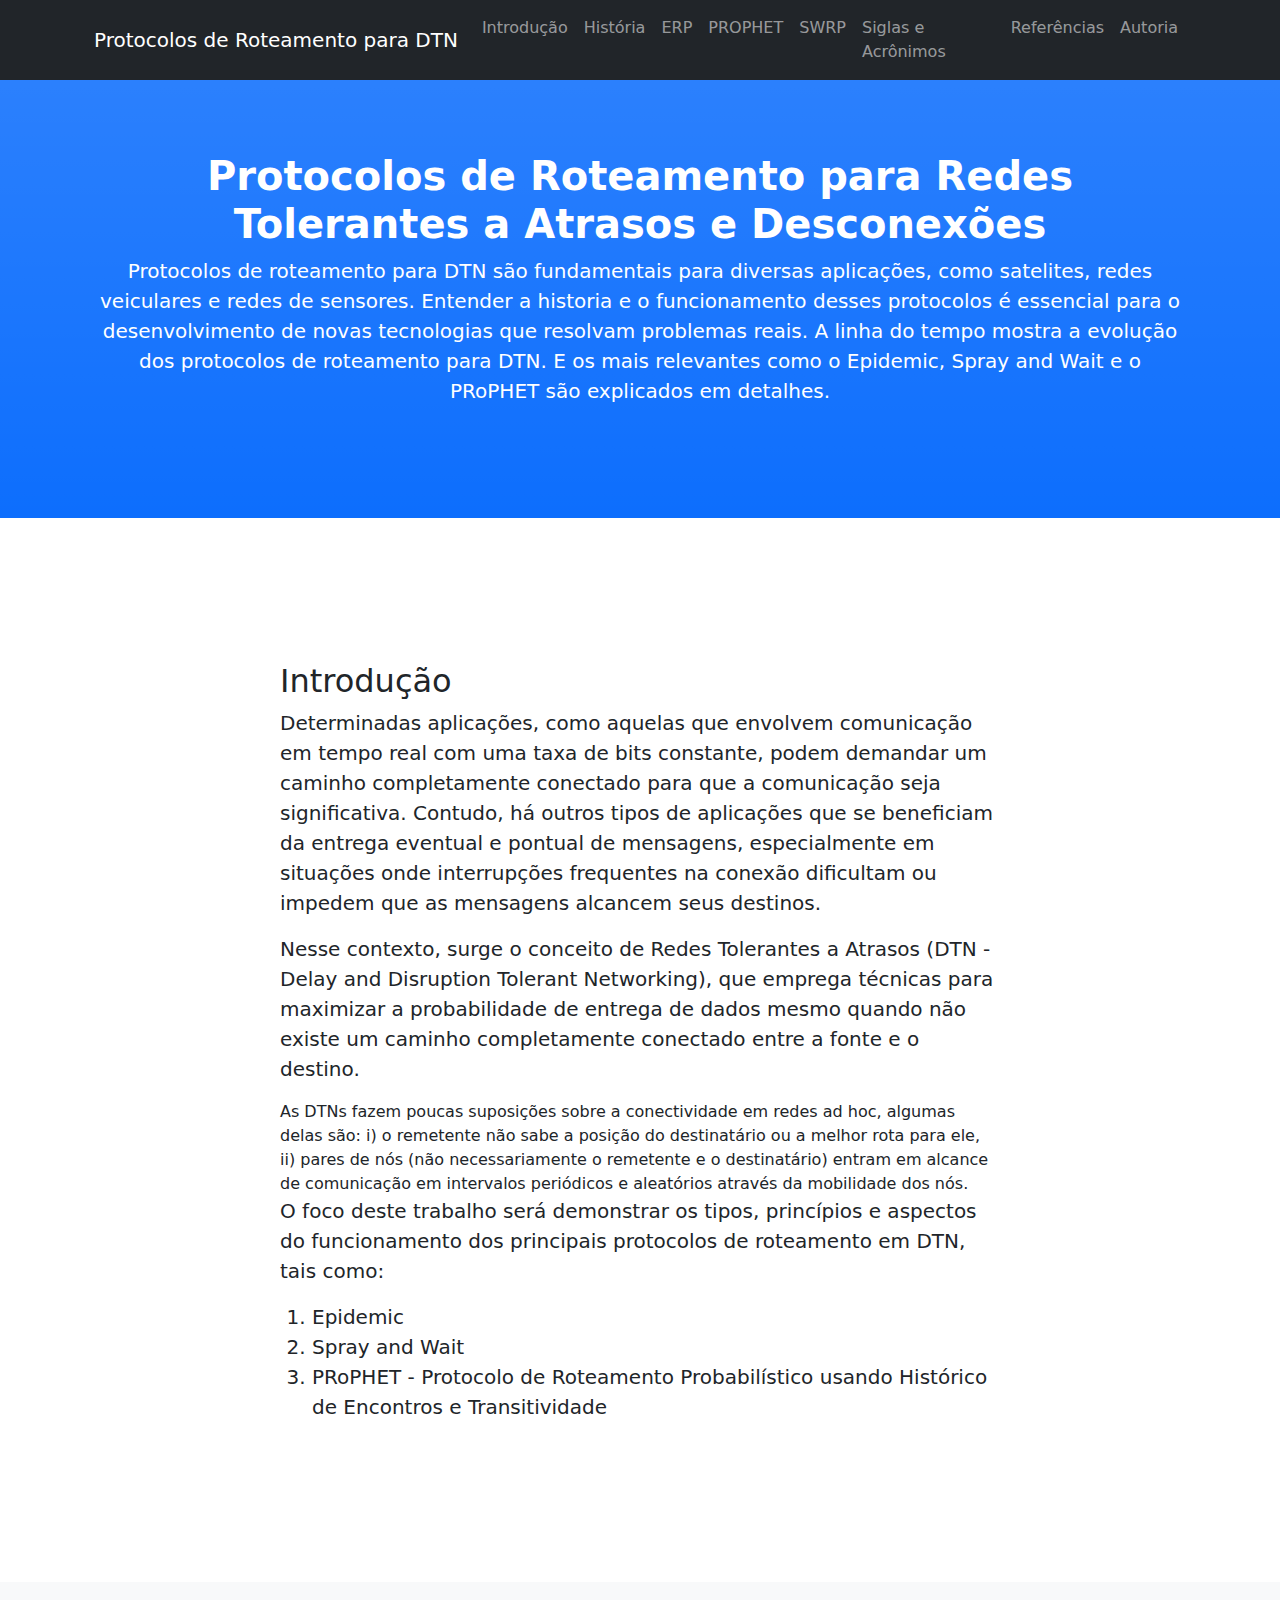
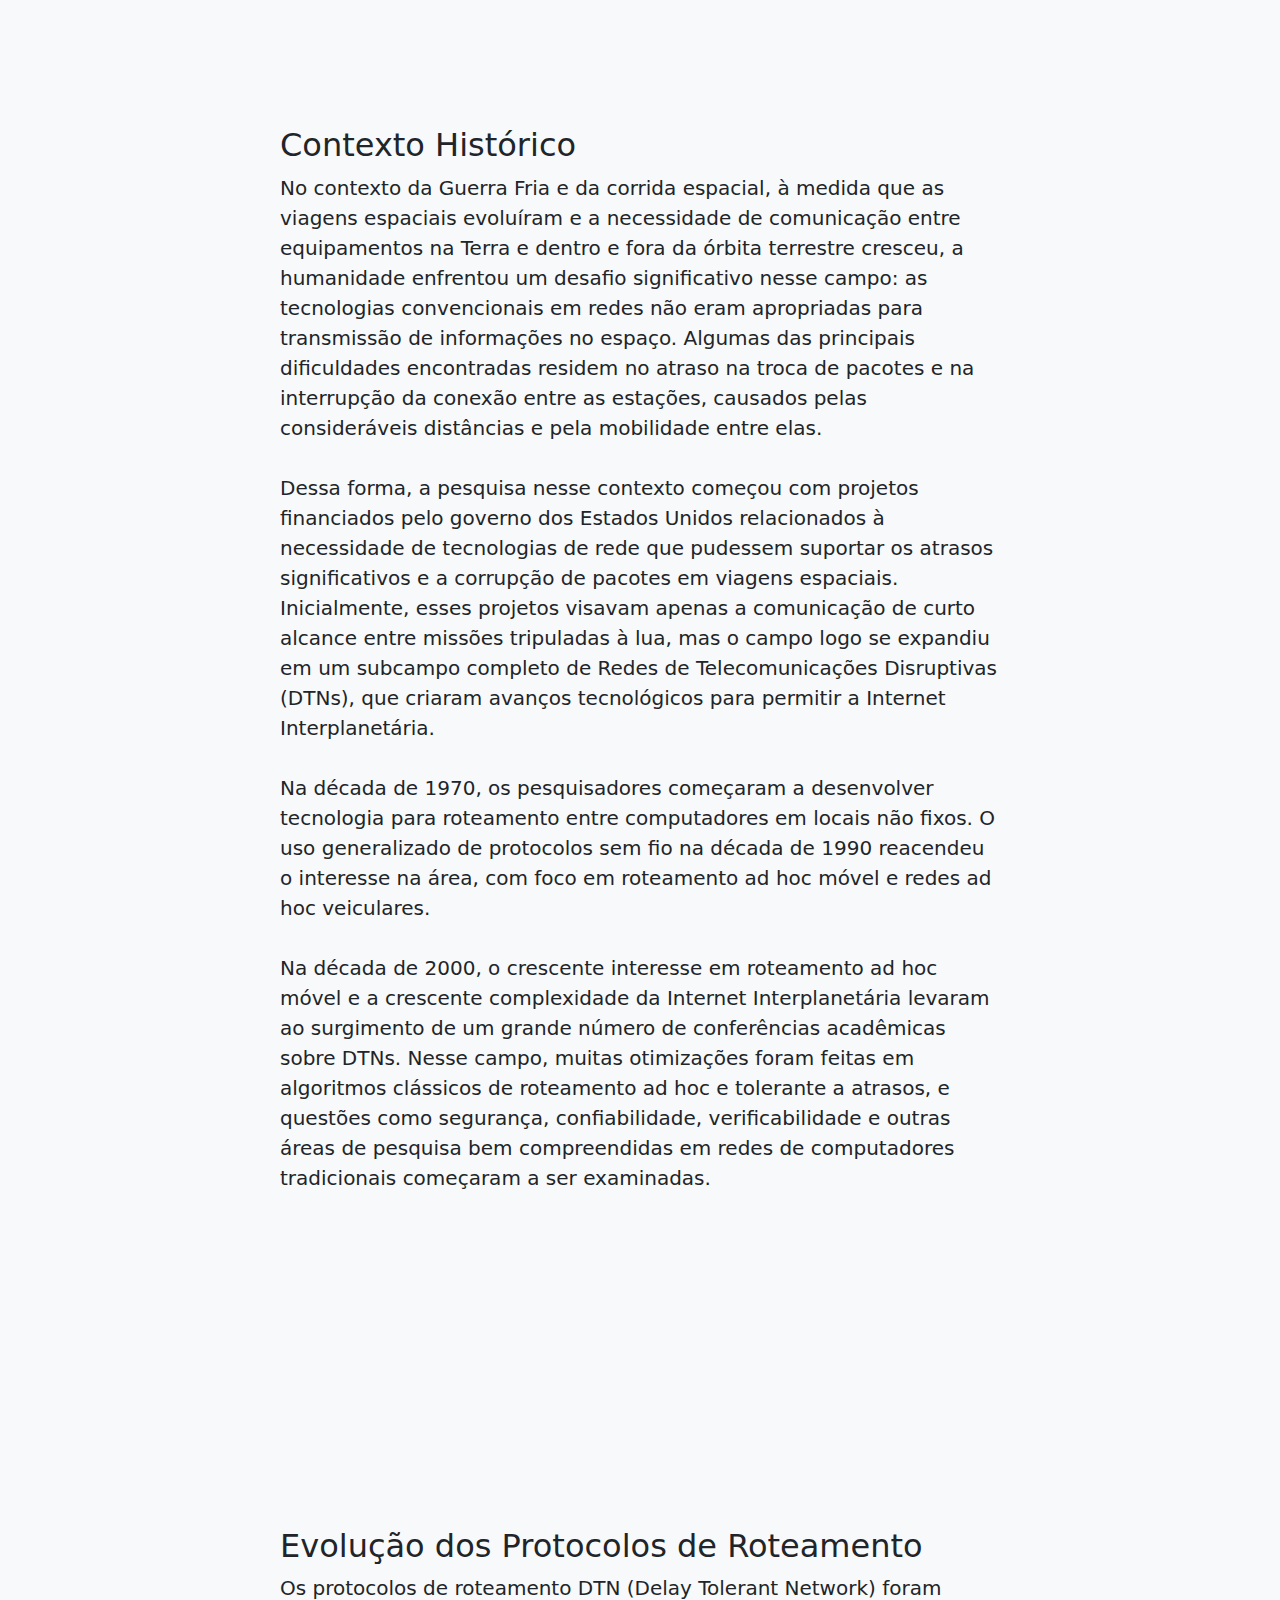
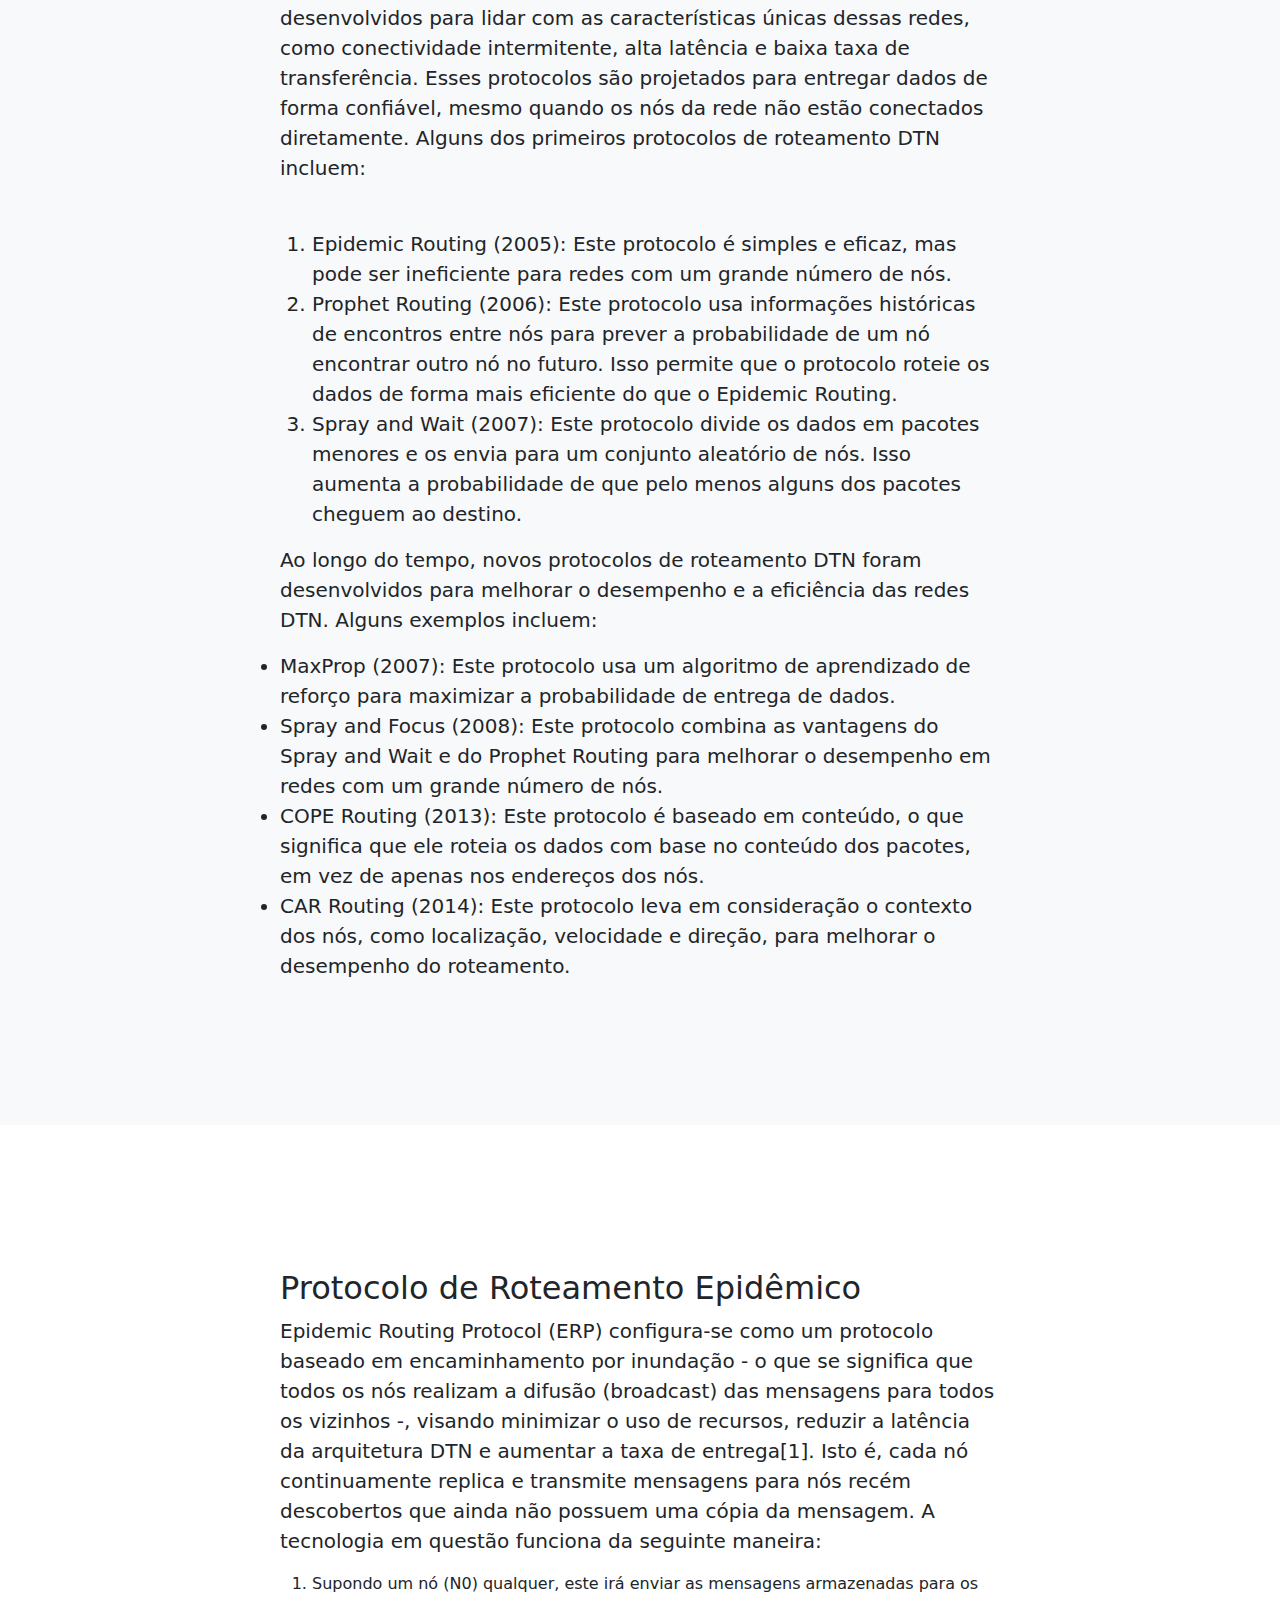
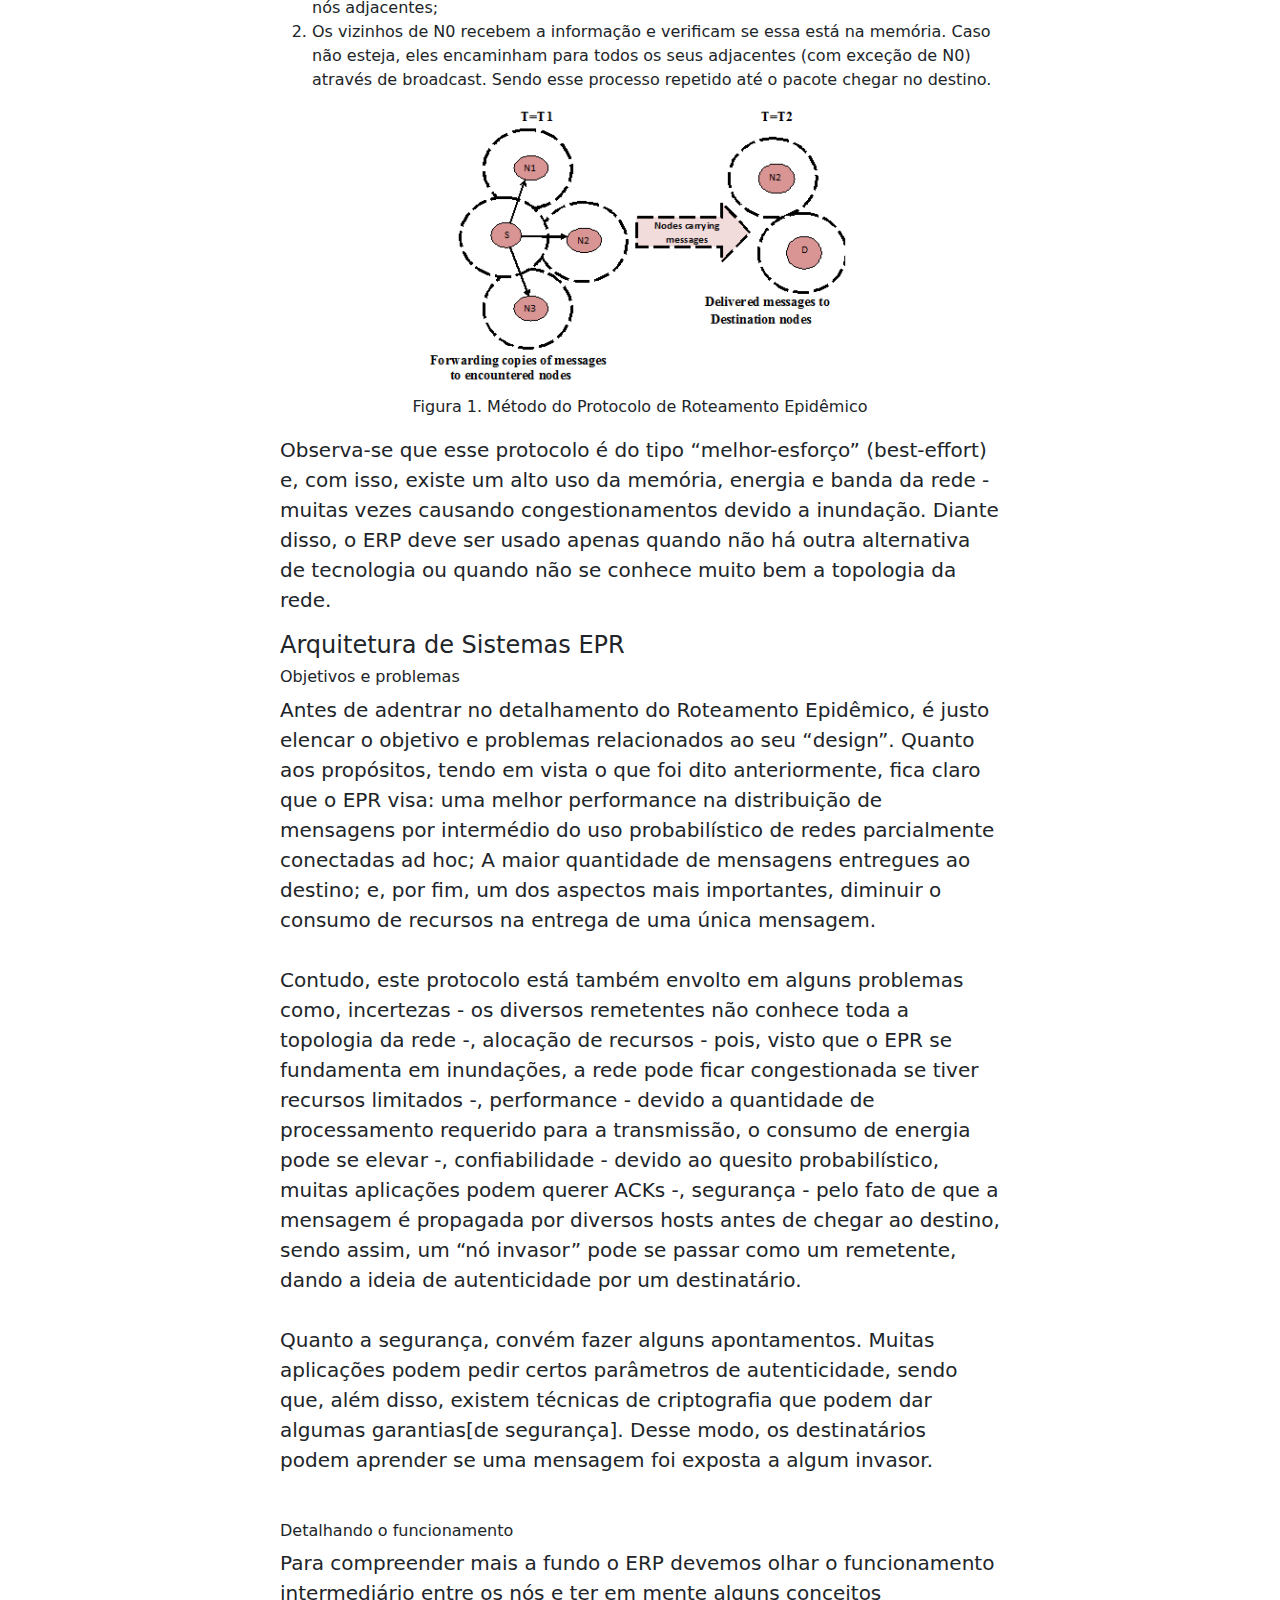
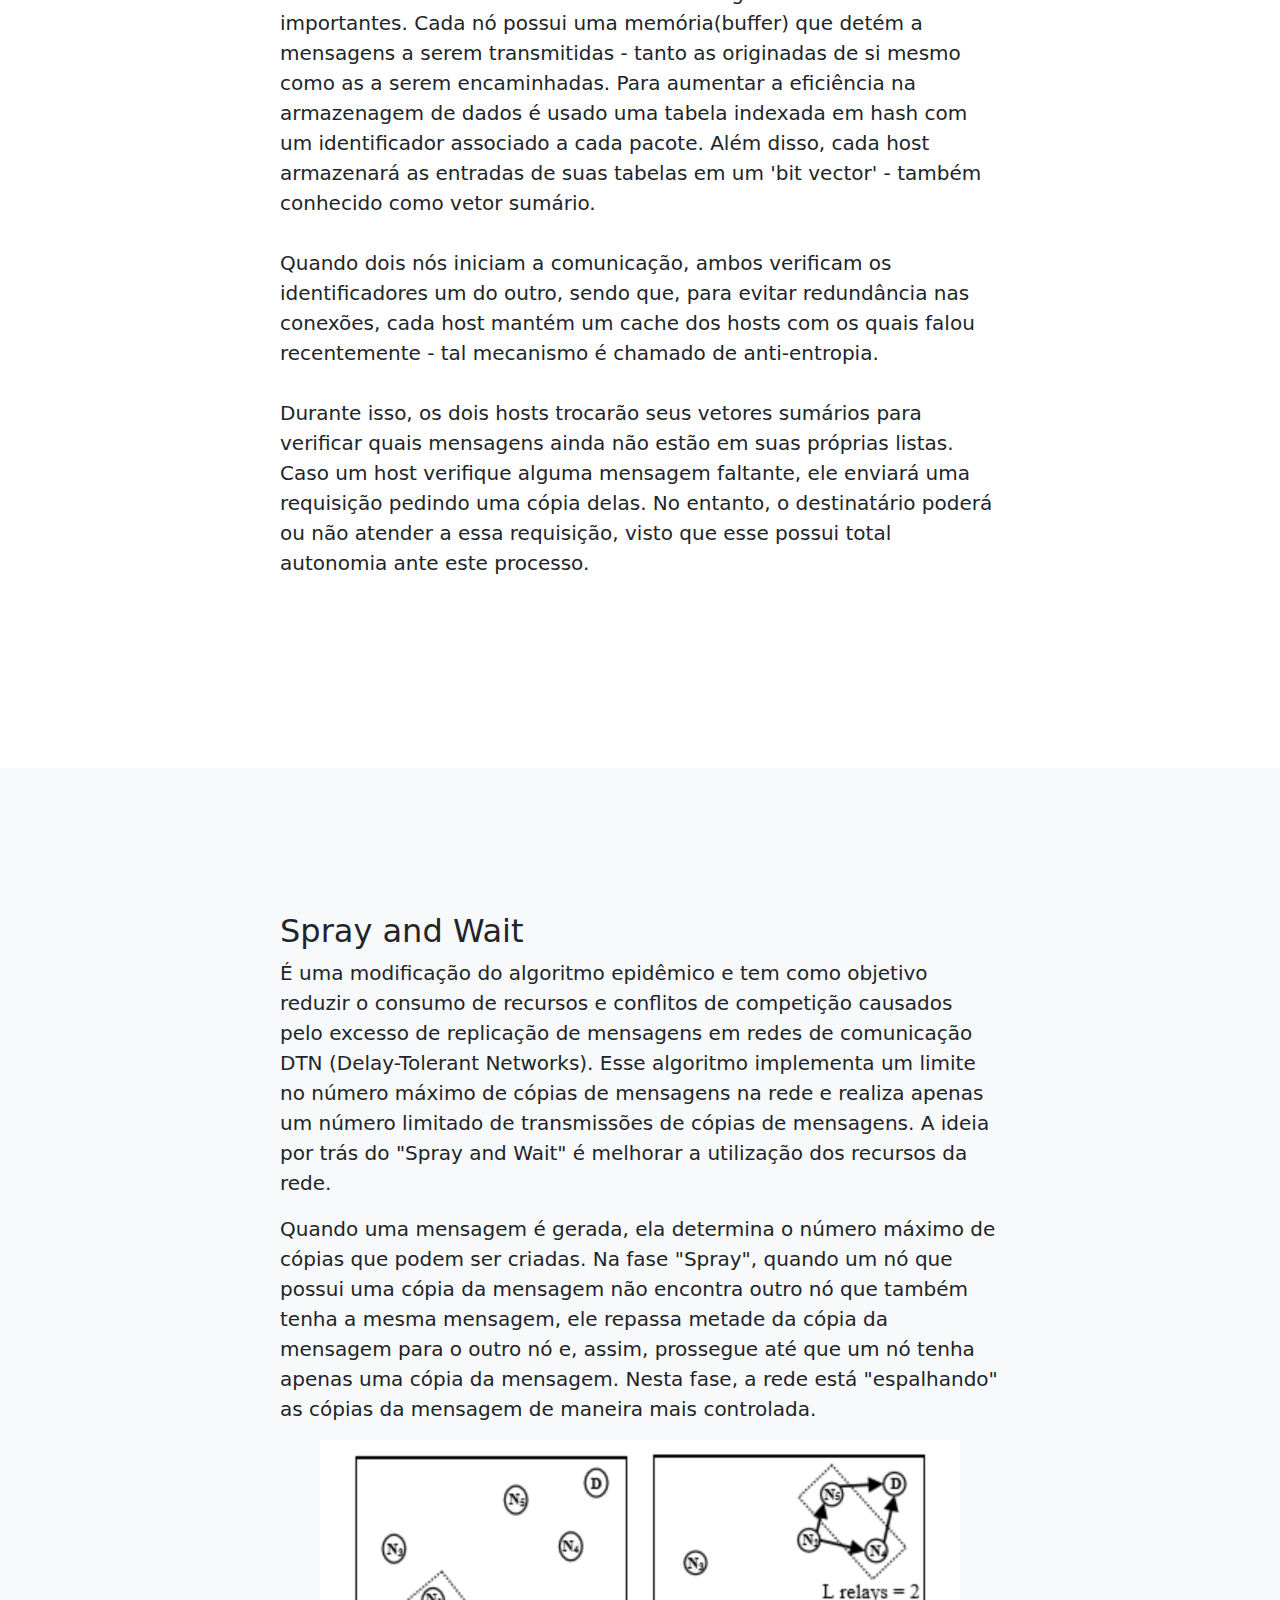
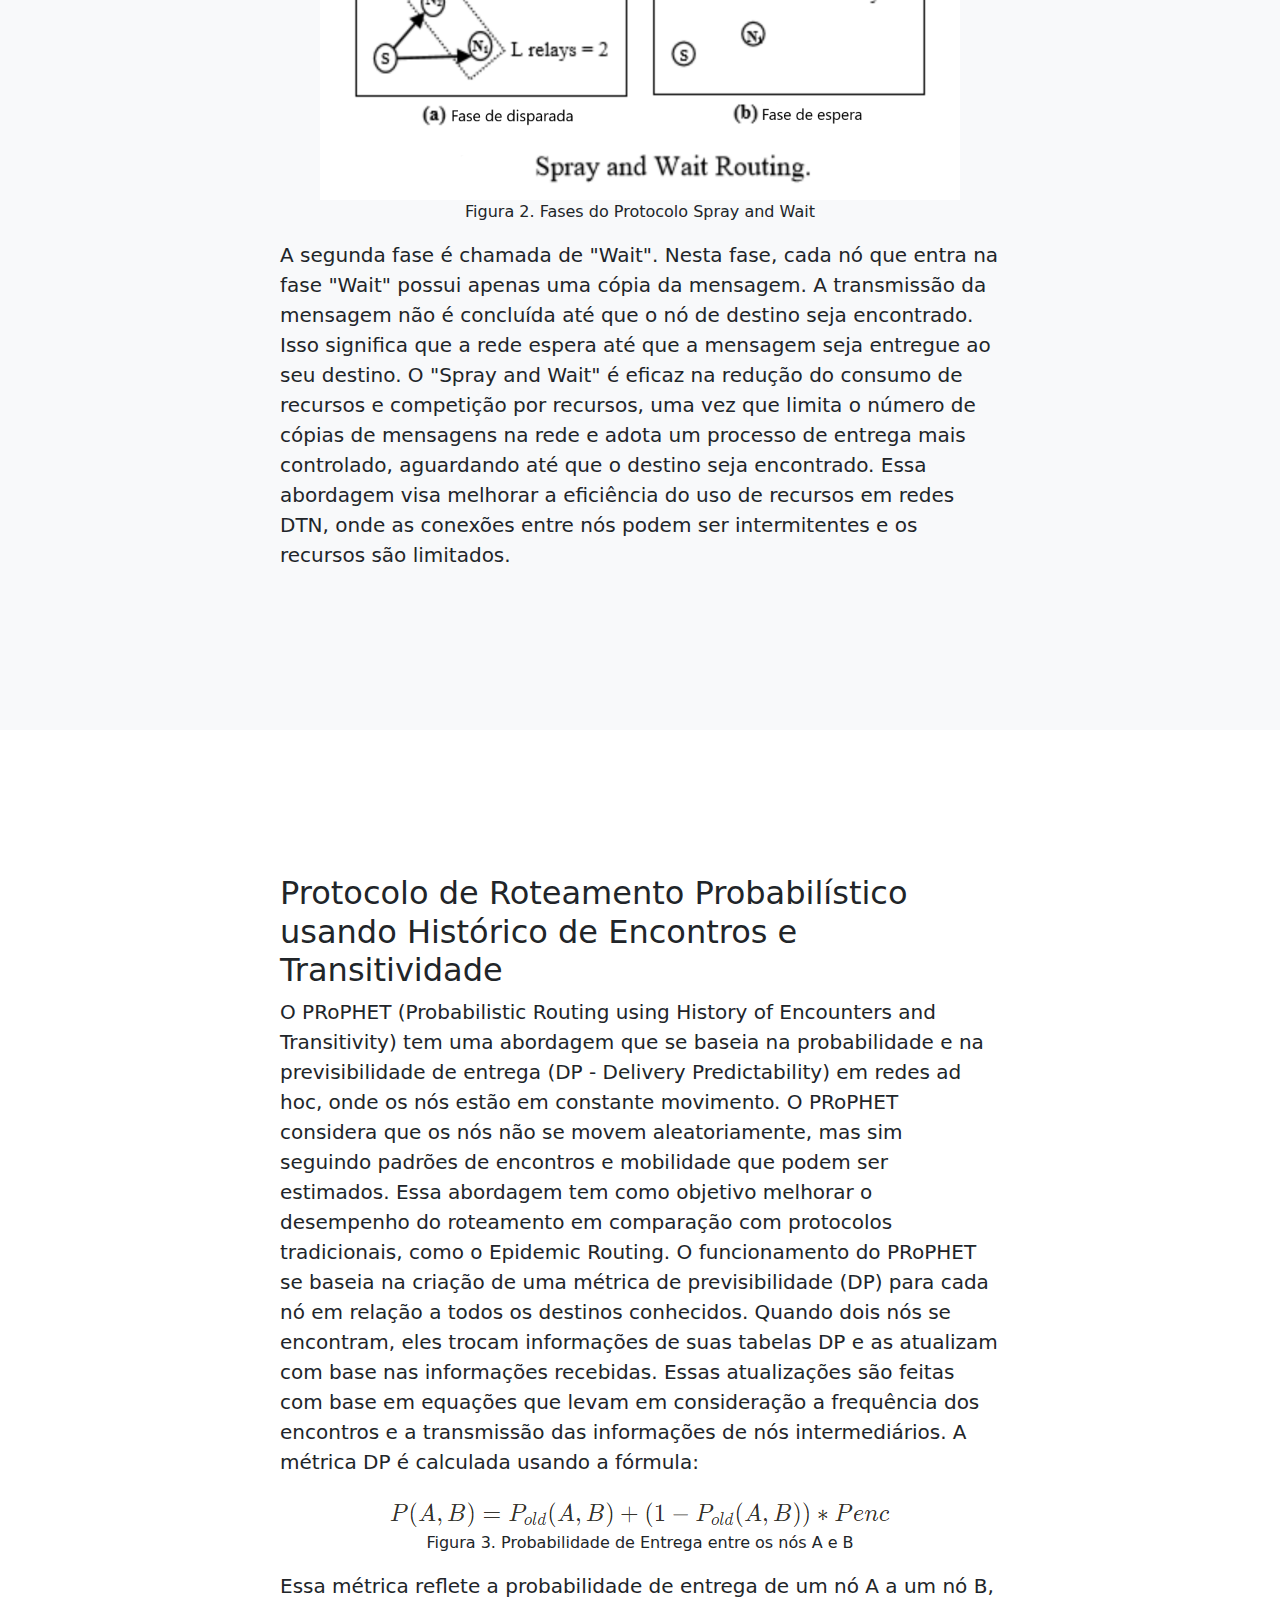
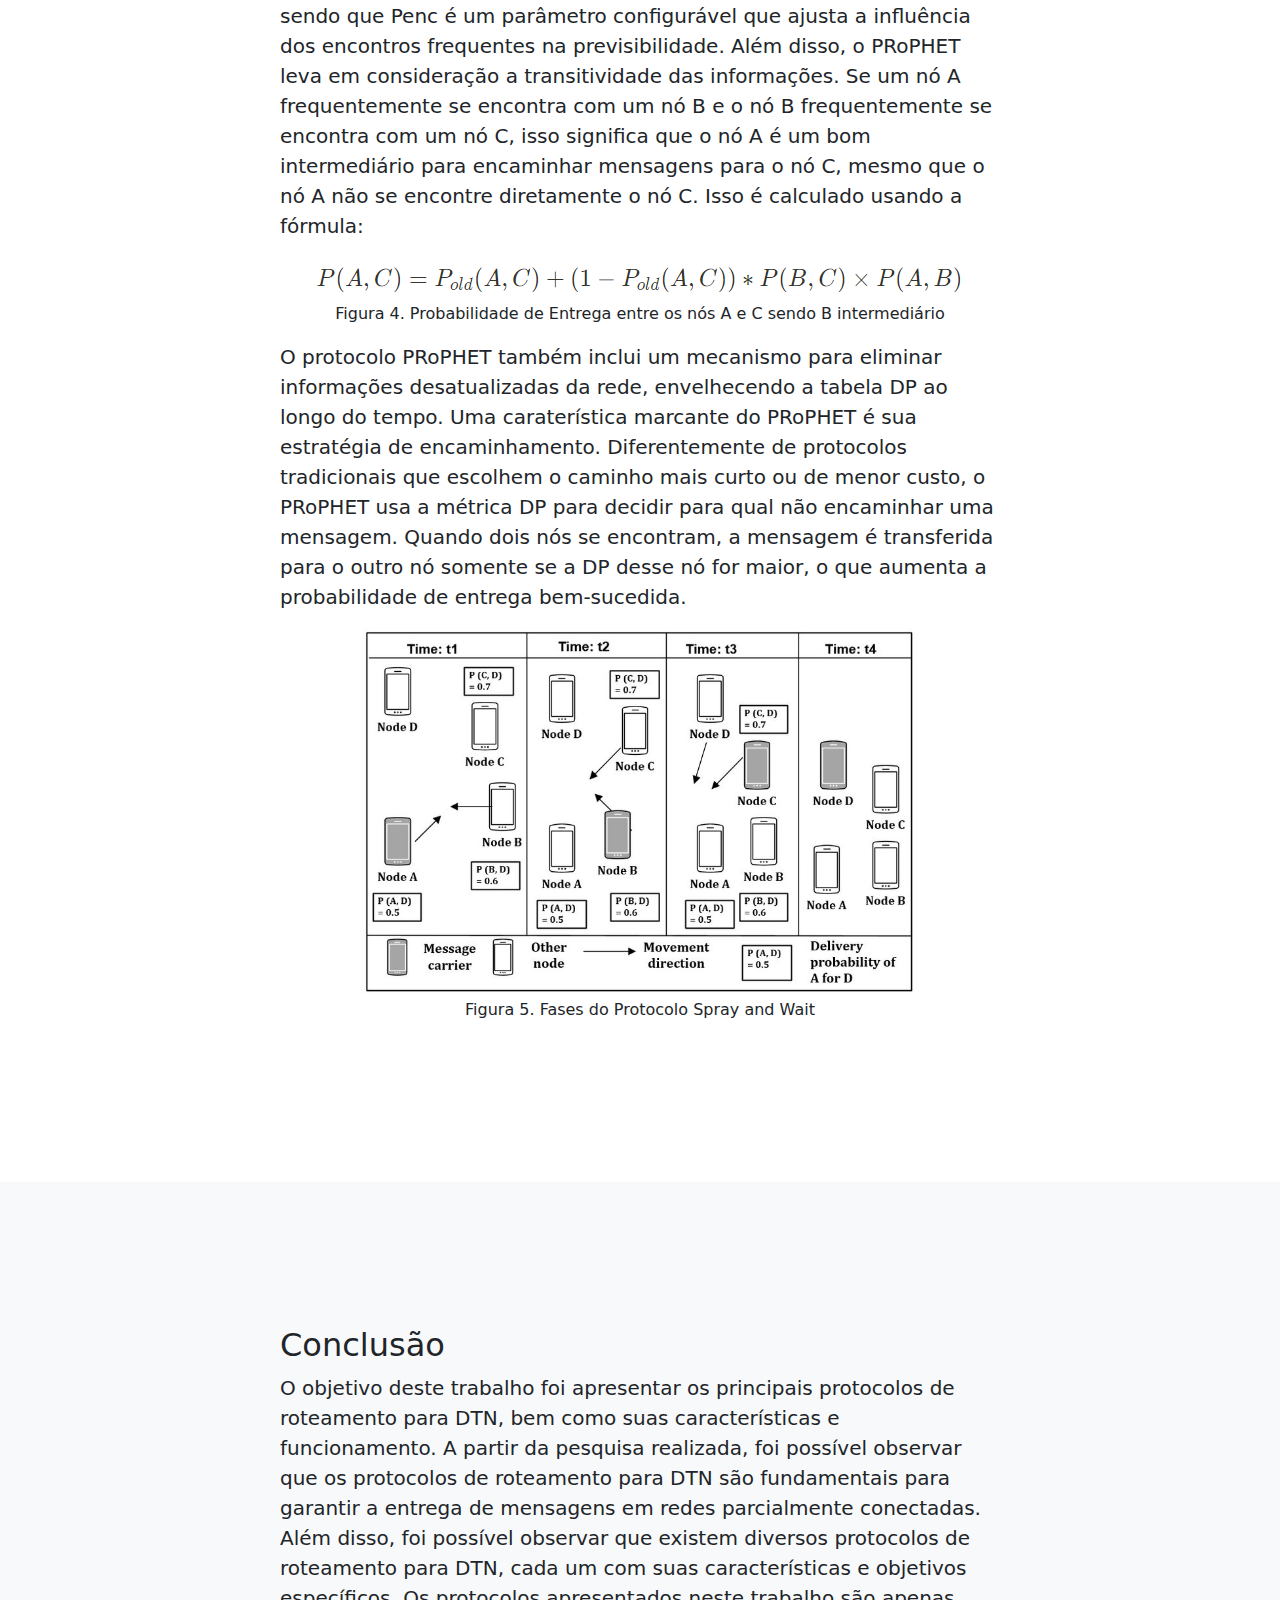
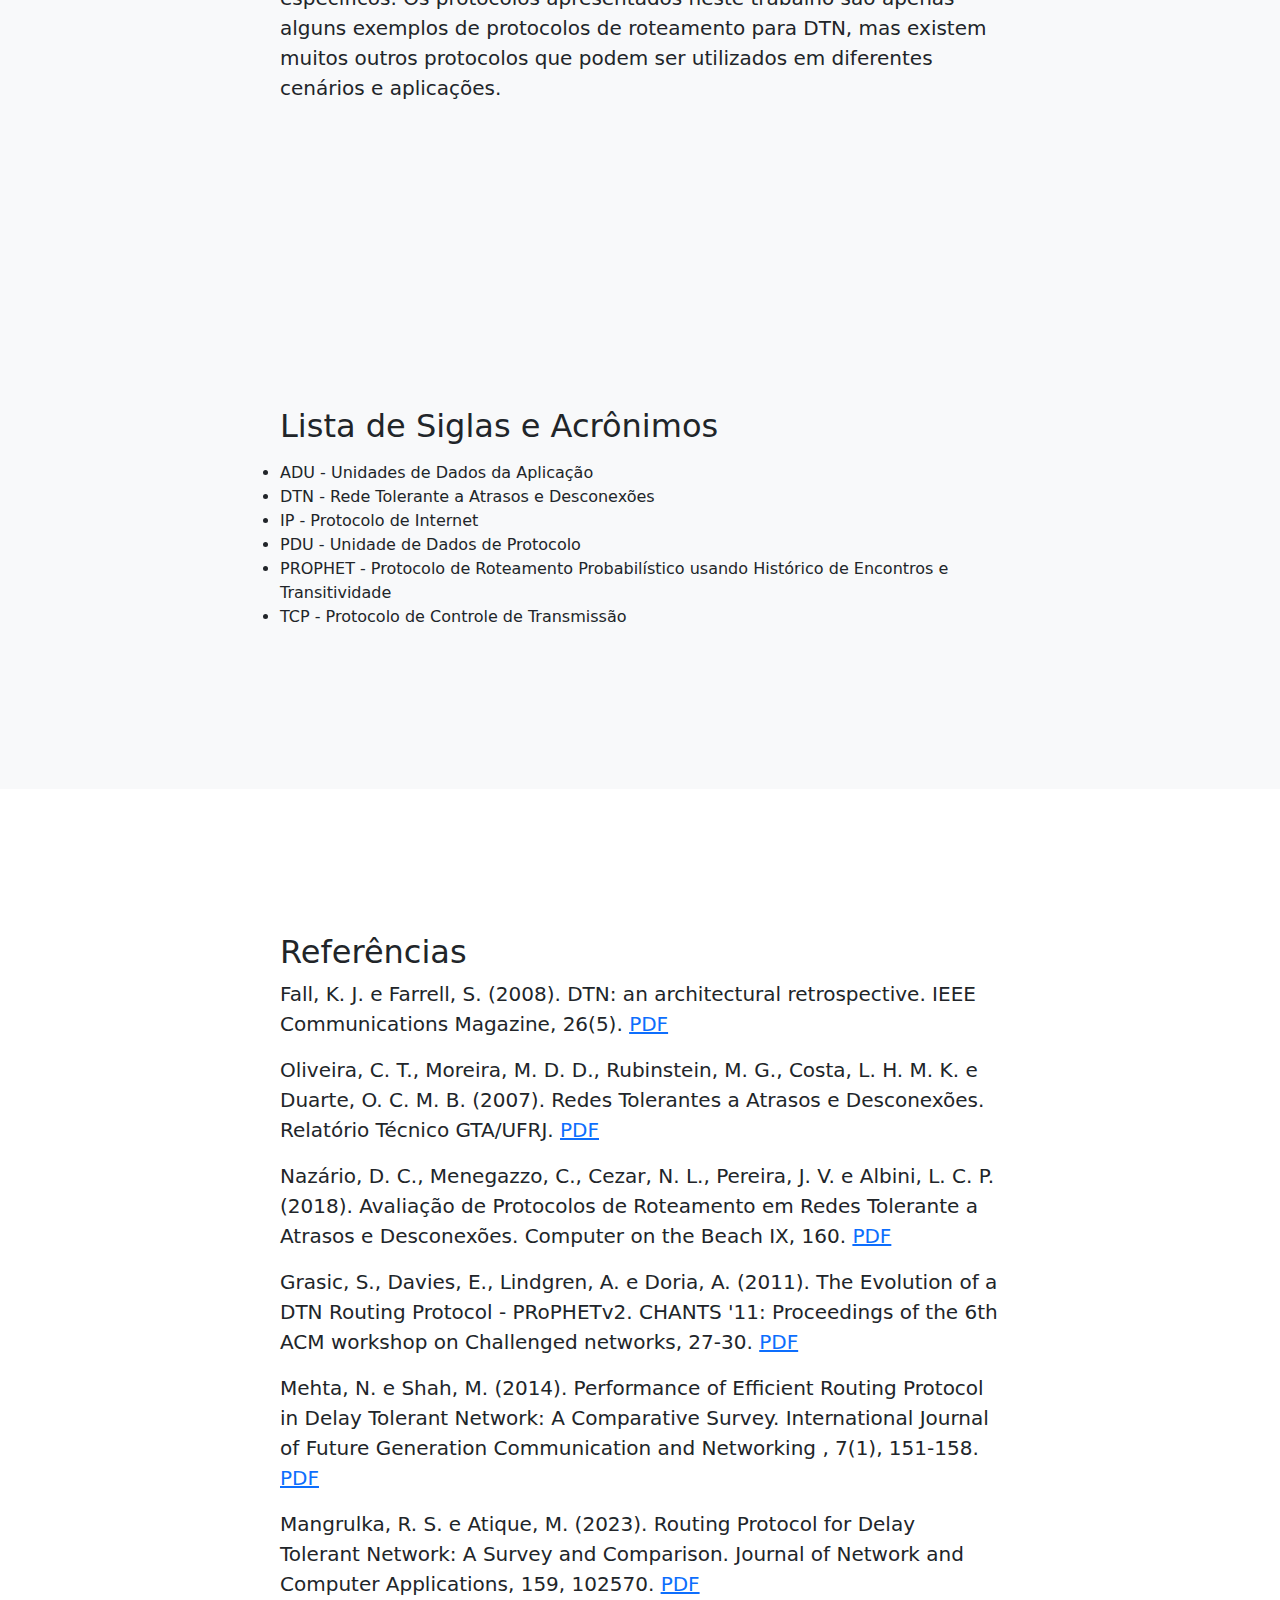
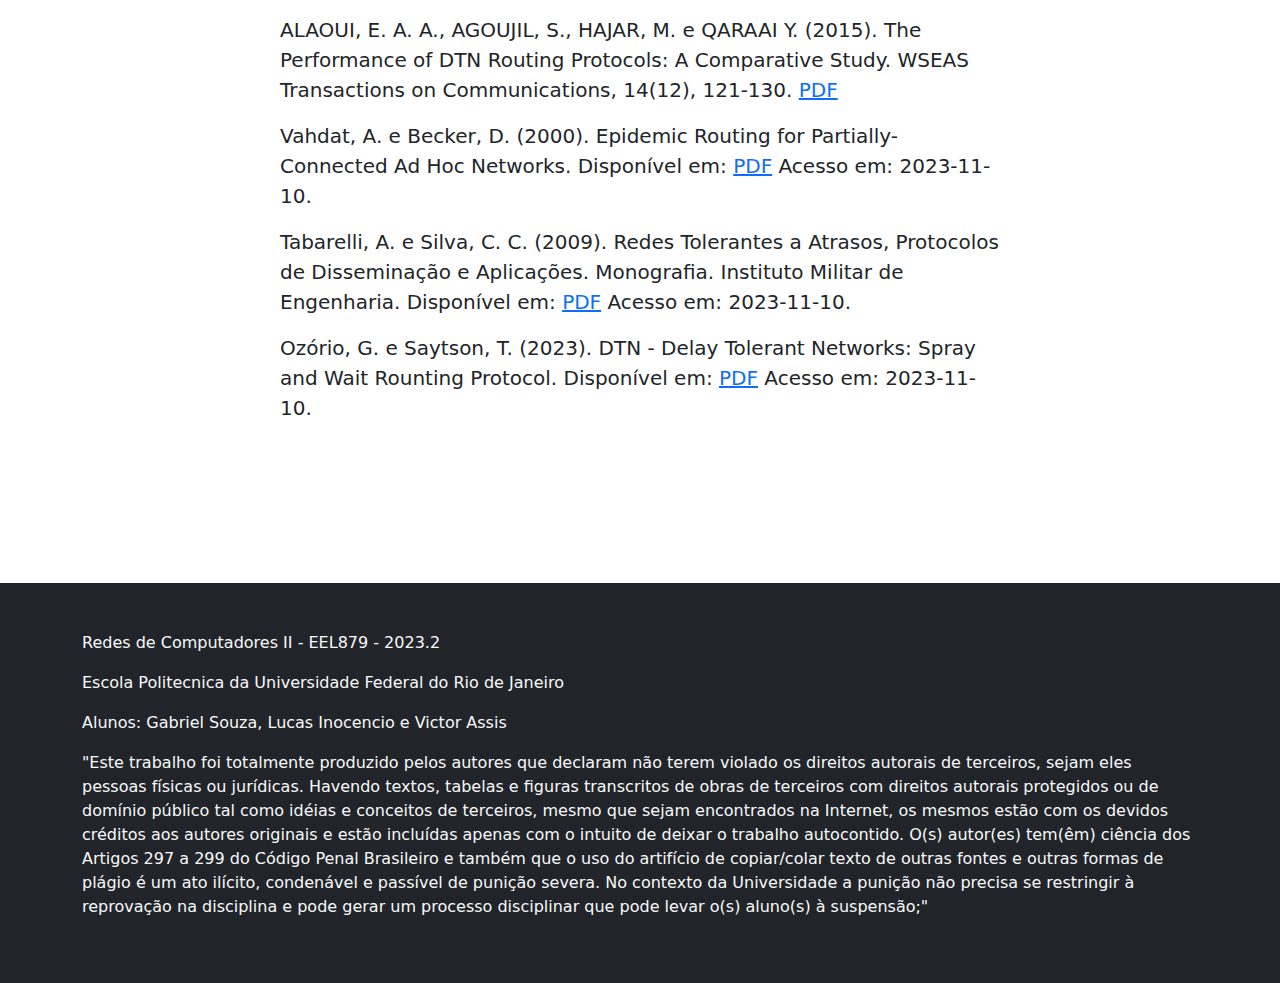
==== commit e389a321: "Add prerequisites and installation sections to README.md, update roadmap, and add conclusion section" ====
--- a/dtn-protocols/index.html
+++ b/dtn-protocols/index.html
@@ -78,13 +78,13 @@
       <!-- Resume -->
       <div class="container px-4 text-center">
         <p class="lead">
-          Lorem ipsum dolor sit amet, consectetur adipiscing elit, sed do
-          eiusmod tempor incididunt ut labore et dolore magna aliqua. Ut enim ad
-          minim veniam, quis nostrud exercitation ullamco laboris nisi ut
-          aliquip ex ea commodo consequat. Duis aute irure dolor in
-          reprehenderit in voluptate velit esse cillum dolore eu fugiat nulla
-          pariatur. Excepteur sint occaecat cupidatat non proident, sunt in
-          culpa qui officia deserunt mollit anim id est laborum.
+          Protocolos de roteamento para DTN são fundamentais para diversas
+          aplicações, como satelites, redes veiculares e redes de sensores.
+          Entender a historia e o funcionamento desses protocolos é essencial
+          para o desenvolvimento de novas tecnologias que resolvam problemas
+          reais. A linha do tempo mostra a evolução dos protocolos de roteamento
+          para DTN. E os mais relevantes como o Epidemic, Spray and Wait e o
+          PRoPHET são explicados em detalhes.
         </p>
       </div>
     </header>
@@ -446,7 +446,7 @@
                 width="510px"
                 height="38px"
               />
-              <figcaption>Figura 3. Formula 1</figcaption>
+              <figcaption>Figura 3. Probabilidade de Entrega entre os nós A e B</figcaption>
             </figure>
 
             <p class="lead">
@@ -468,7 +468,7 @@
                 width="654px"
                 height="45px"
               />
-              <figcaption>Figura 4. Formula 2</figcaption>
+              <figcaption>Figura 4. Probabilidade de Entrega entre os nós A e C sendo B intermediário</figcaption>
             </figure>
             <p class="lead">
               O protocolo PRoPHET também inclui um mecanismo para eliminar
@@ -491,6 +491,30 @@
             />
             <figcaption>Figura 5. Fases do Protocolo Spray and Wait</figcaption>
           </figure>
+        </div>
+      </div>
+    </section>
+    <!-- Conclusion section-->
+    <section class="bg-light" id="conclusao">
+      <div class="container px-4">
+        <div class="row gx-4 justify-content-center">
+          <div class="col-lg-8">
+            <h2>Conclusão</h2>
+            <p class="lead">
+              O objetivo deste trabalho foi apresentar os principais protocolos
+              de roteamento para DTN, bem como suas características e
+              funcionamento. A partir da pesquisa realizada, foi possível
+              observar que os protocolos de roteamento para DTN são fundamentais
+              para garantir a entrega de mensagens em redes parcialmente
+              conectadas. Além disso, foi possível observar que existem diversos
+              protocolos de roteamento para DTN, cada um com suas
+              características e objetivos específicos. Os protocolos
+              apresentados neste trabalho são apenas alguns exemplos de
+              protocolos de roteamento para DTN, mas existem muitos outros
+              protocolos que podem ser utilizados em diferentes cenários e
+              aplicações.
+            </p>
+          </div>
         </div>
       </div>
     </section>
